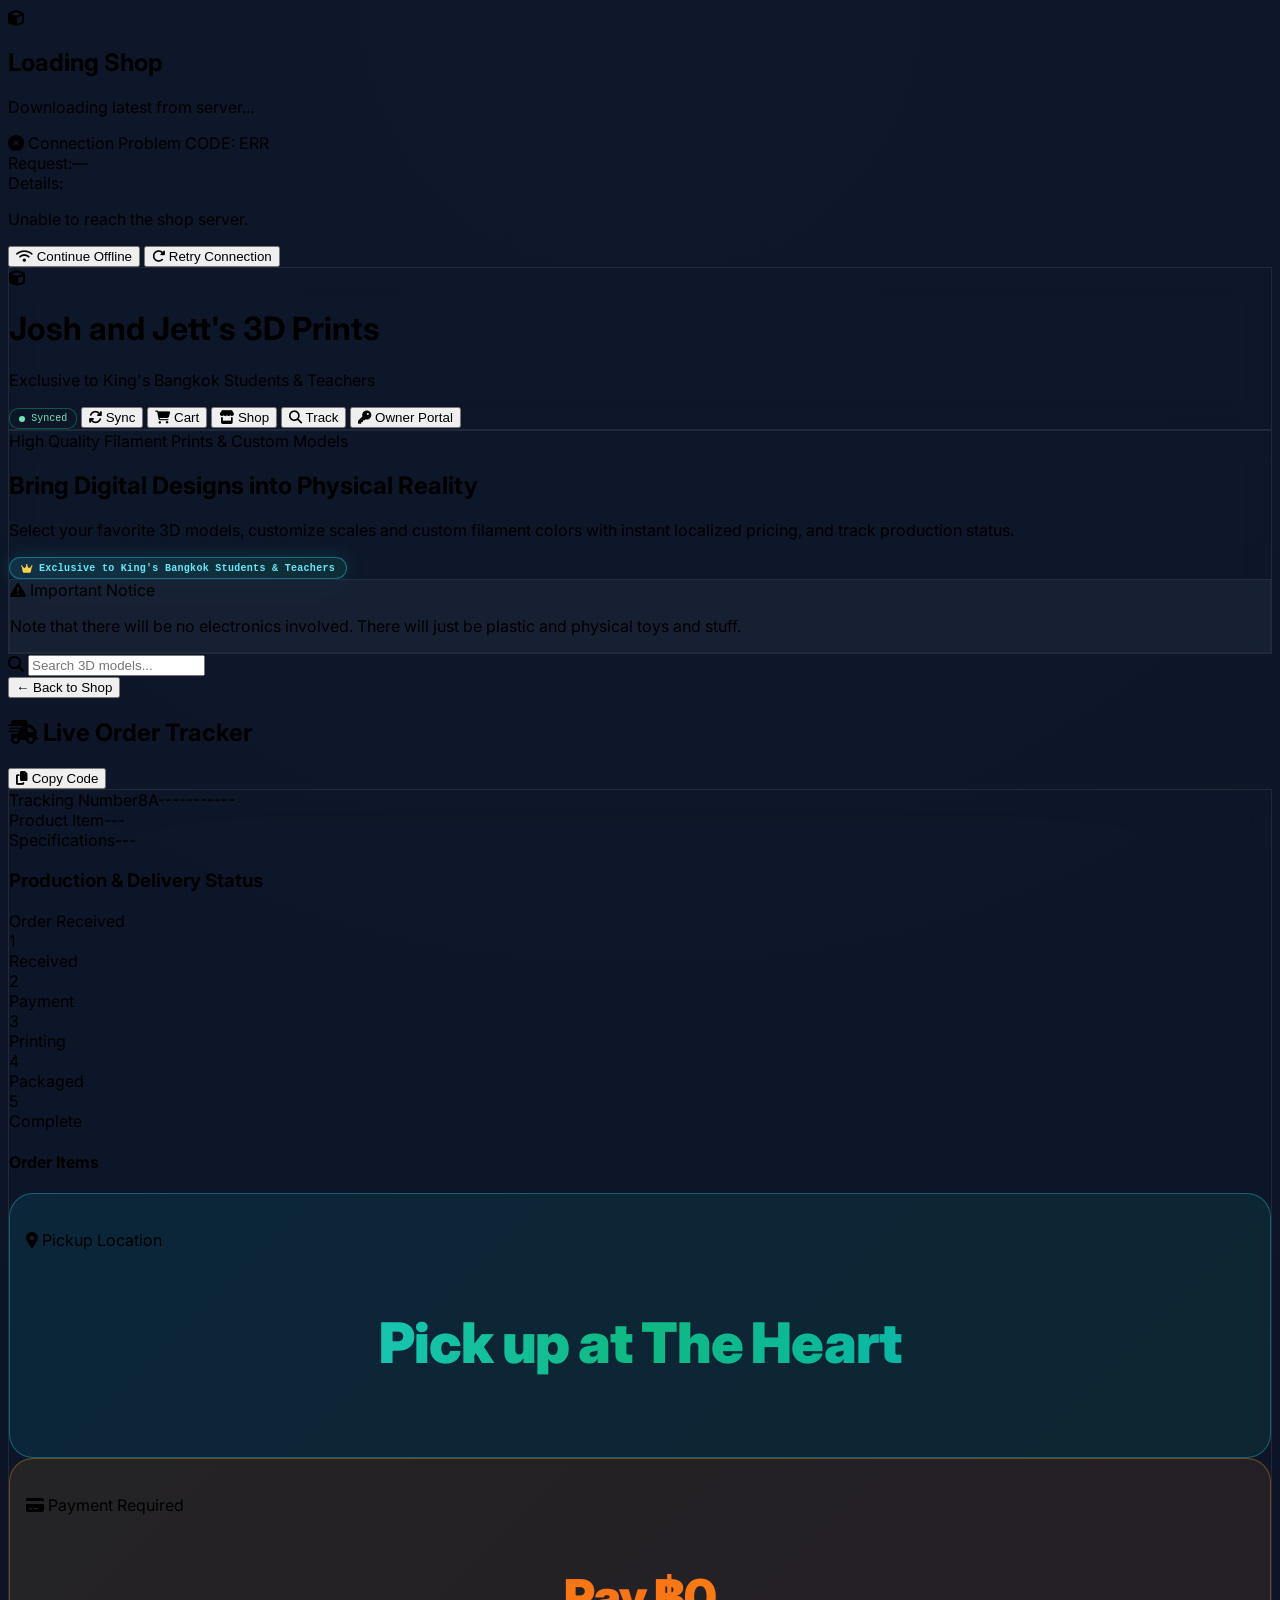
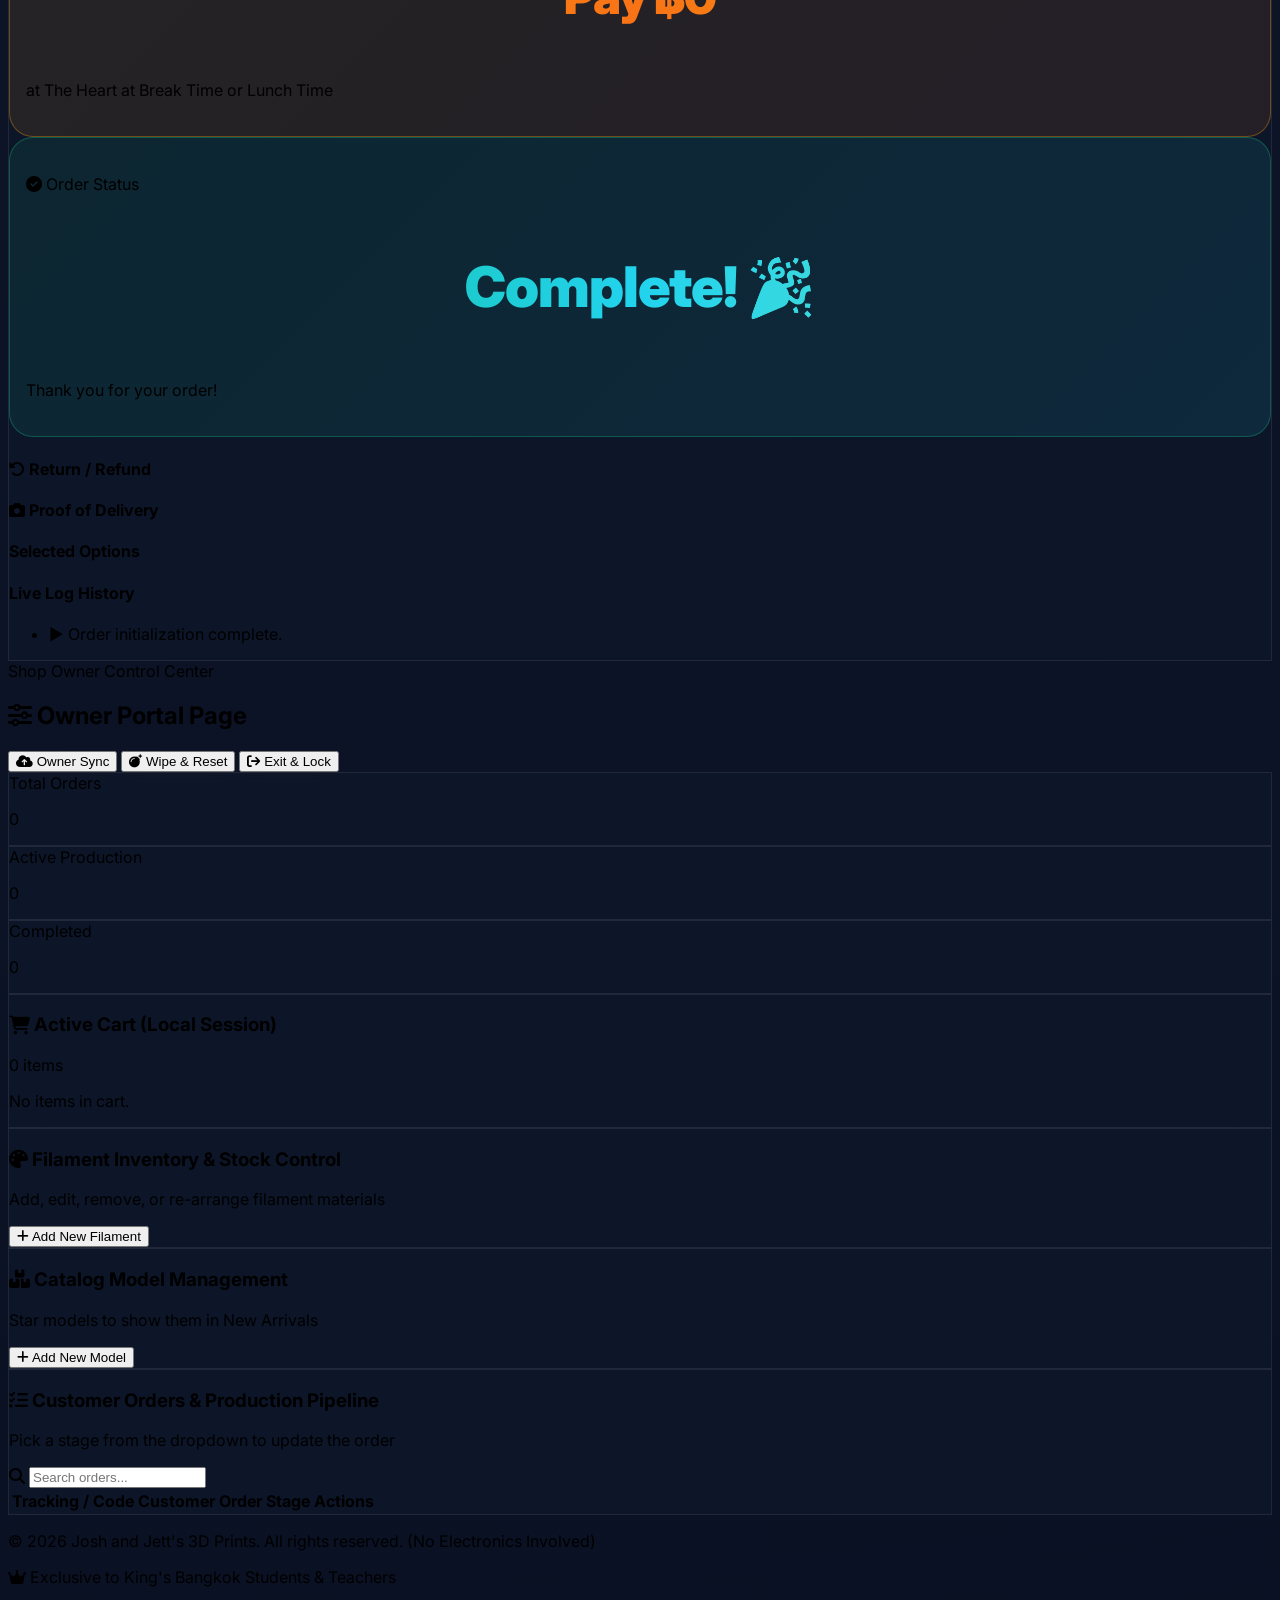
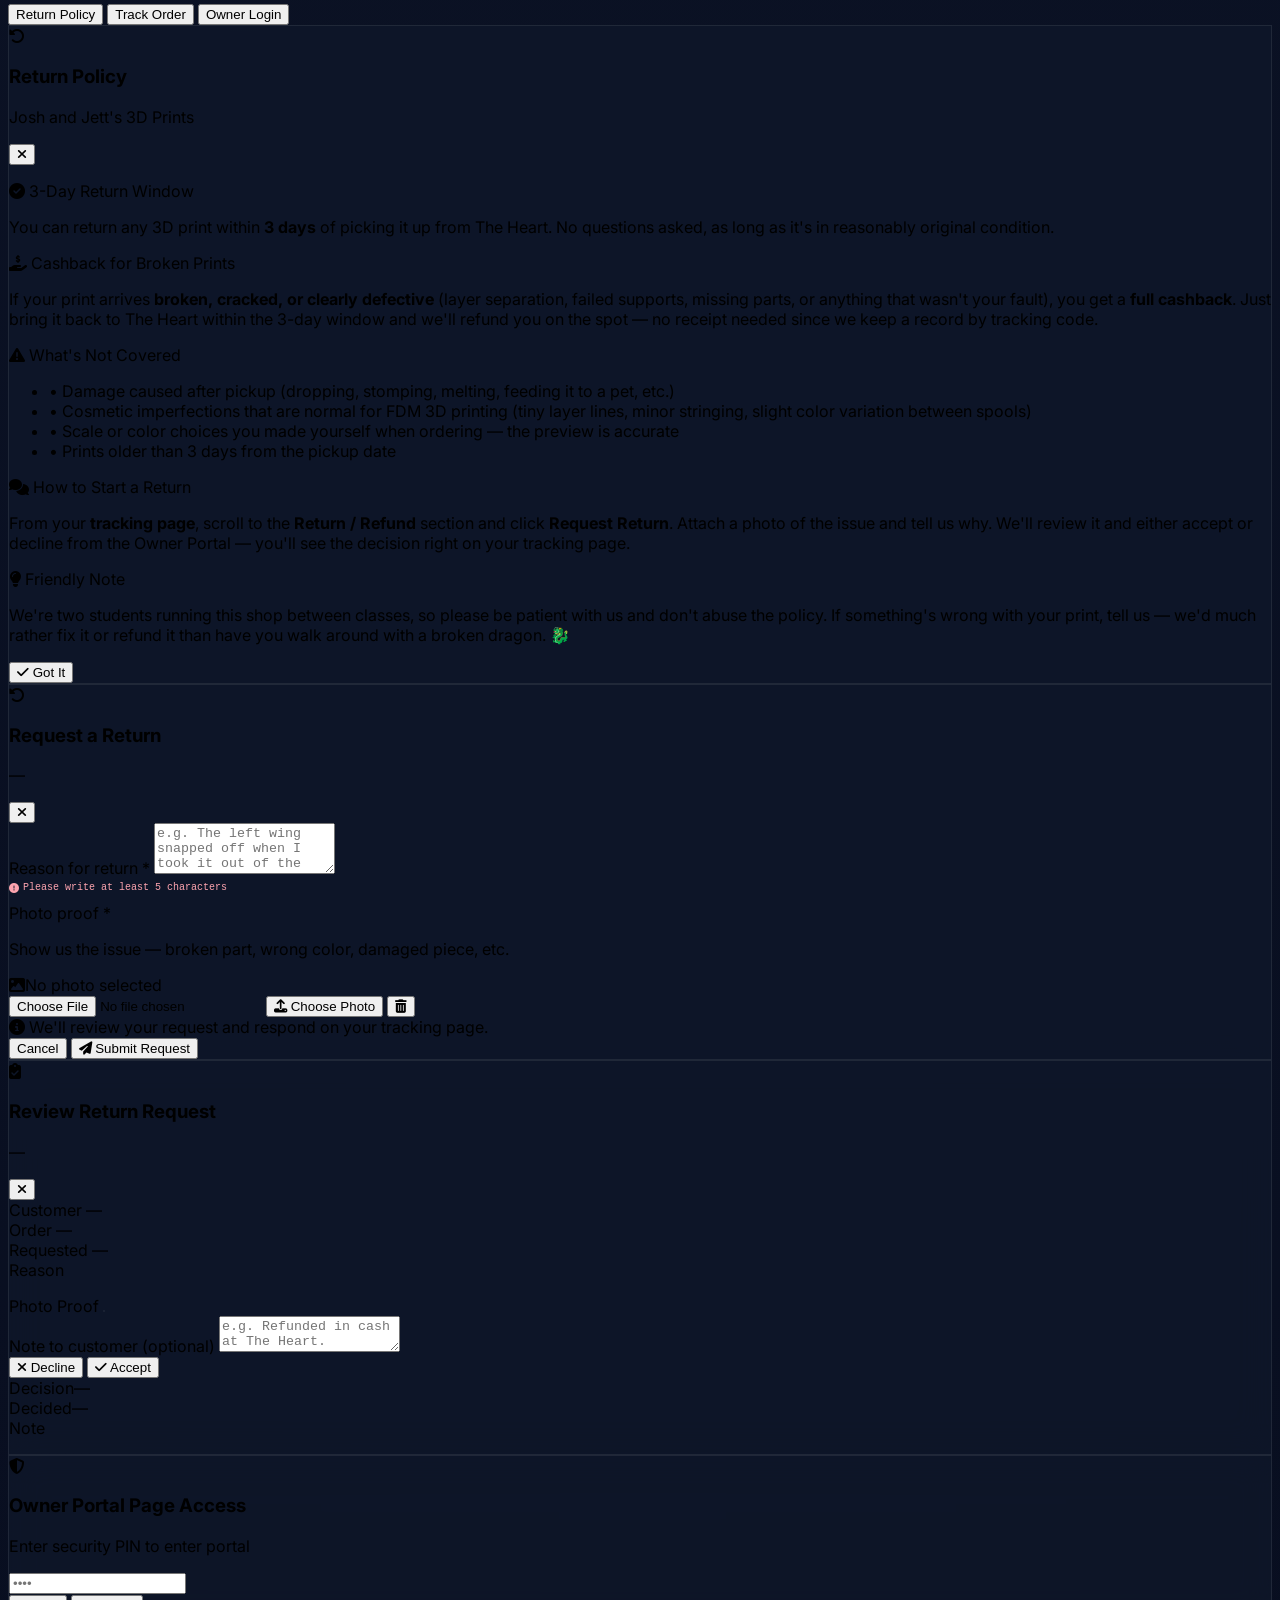
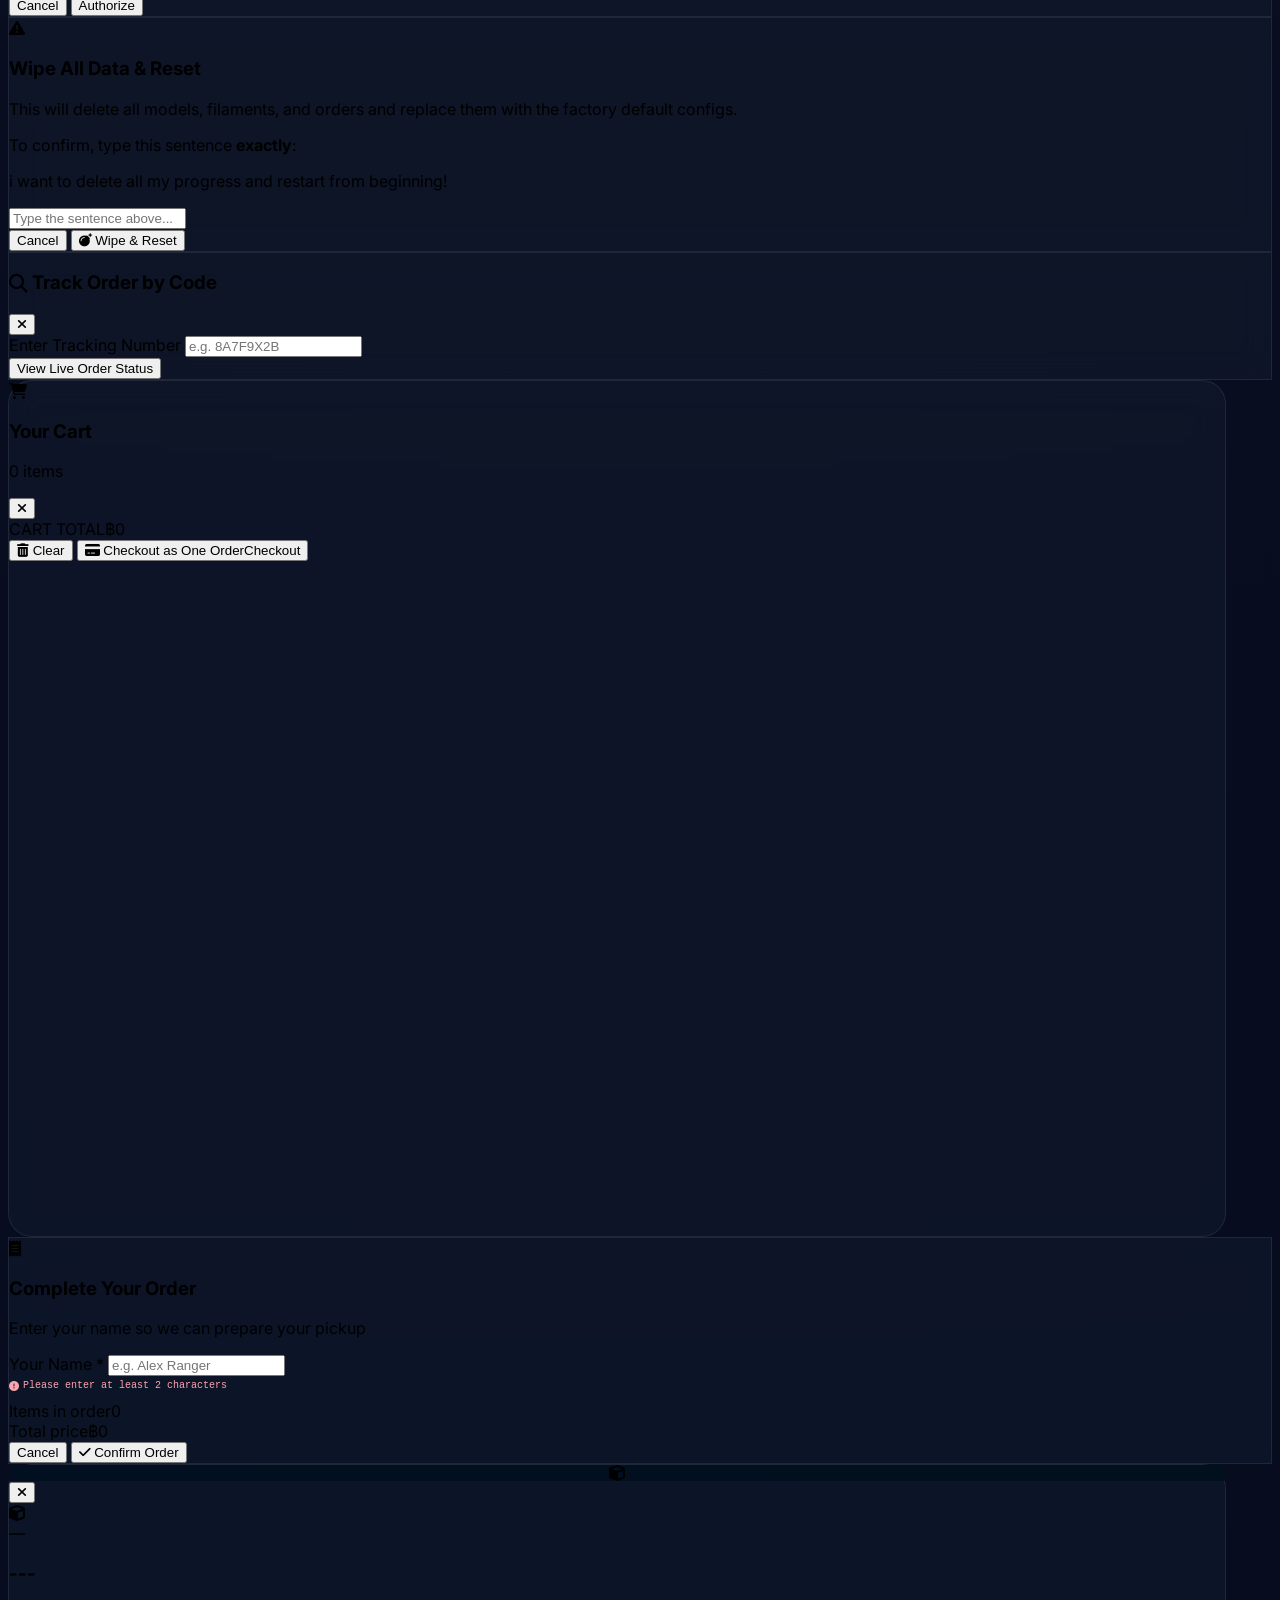
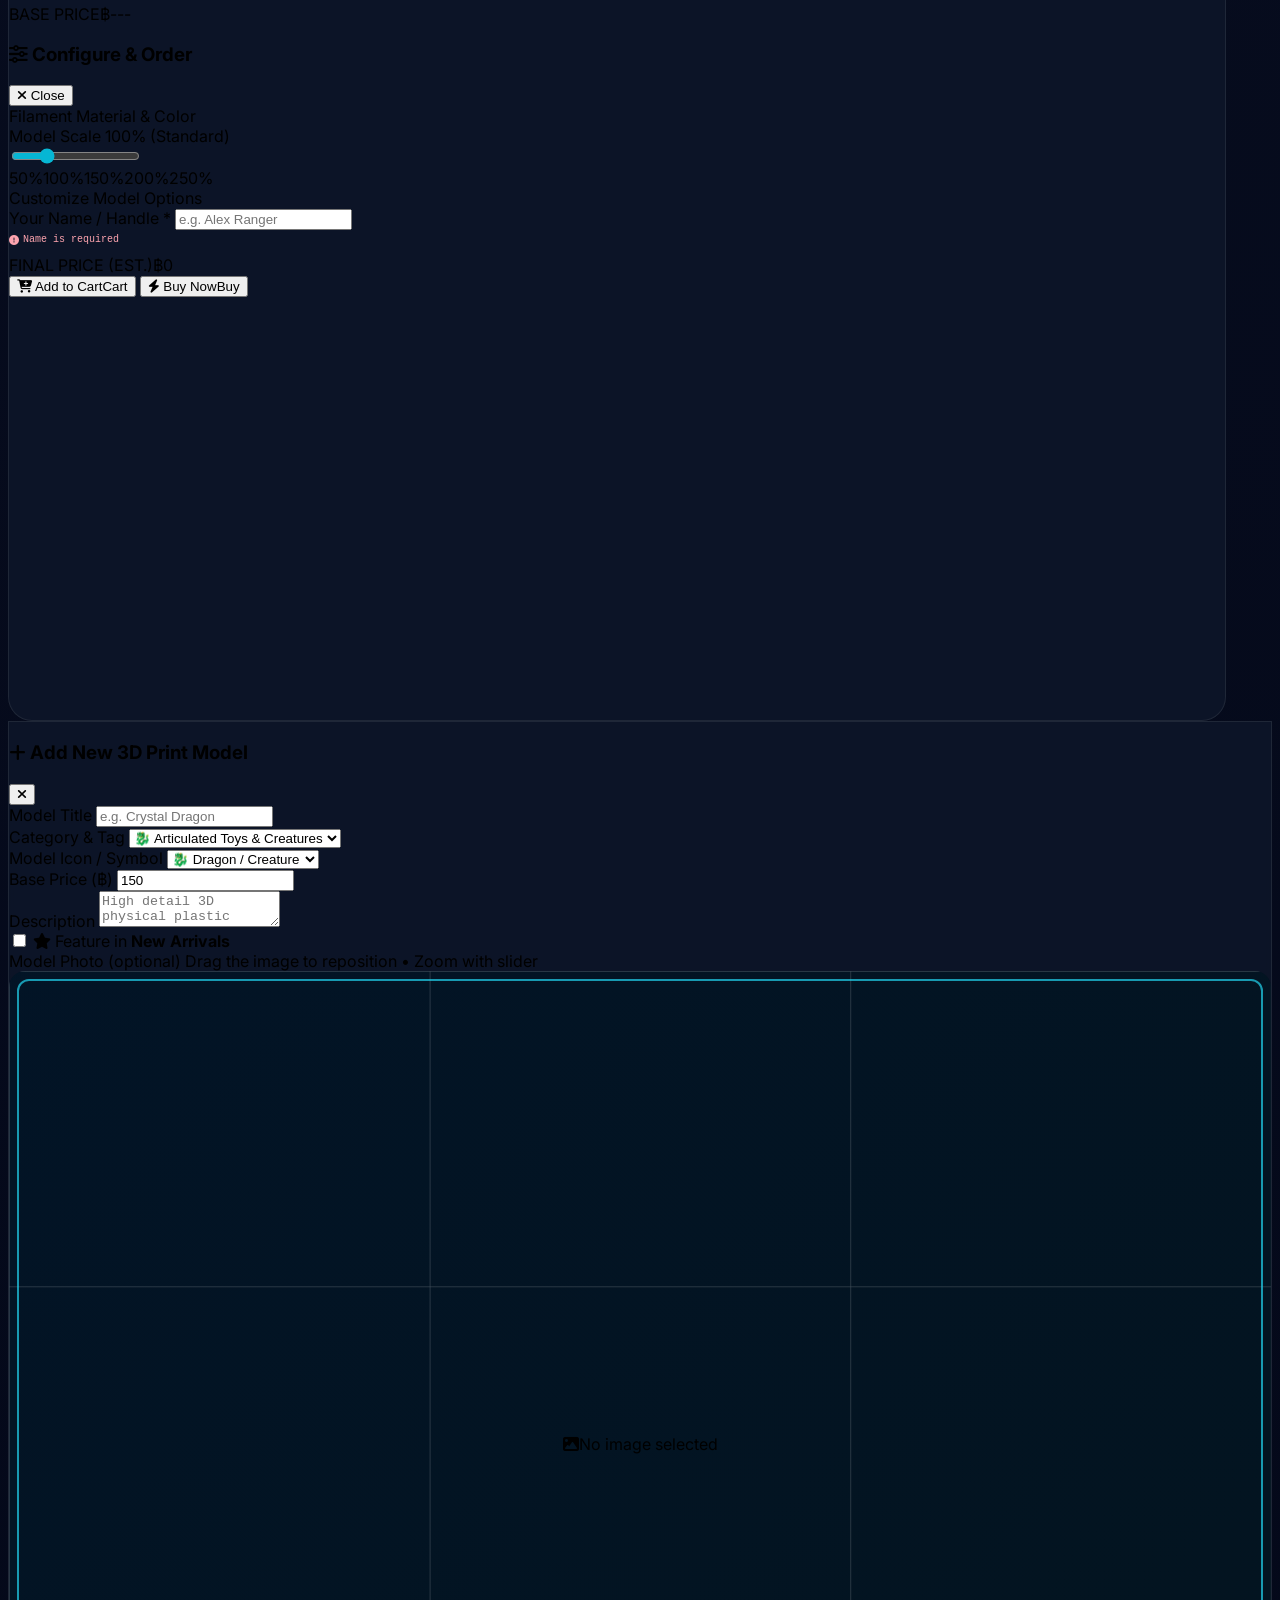
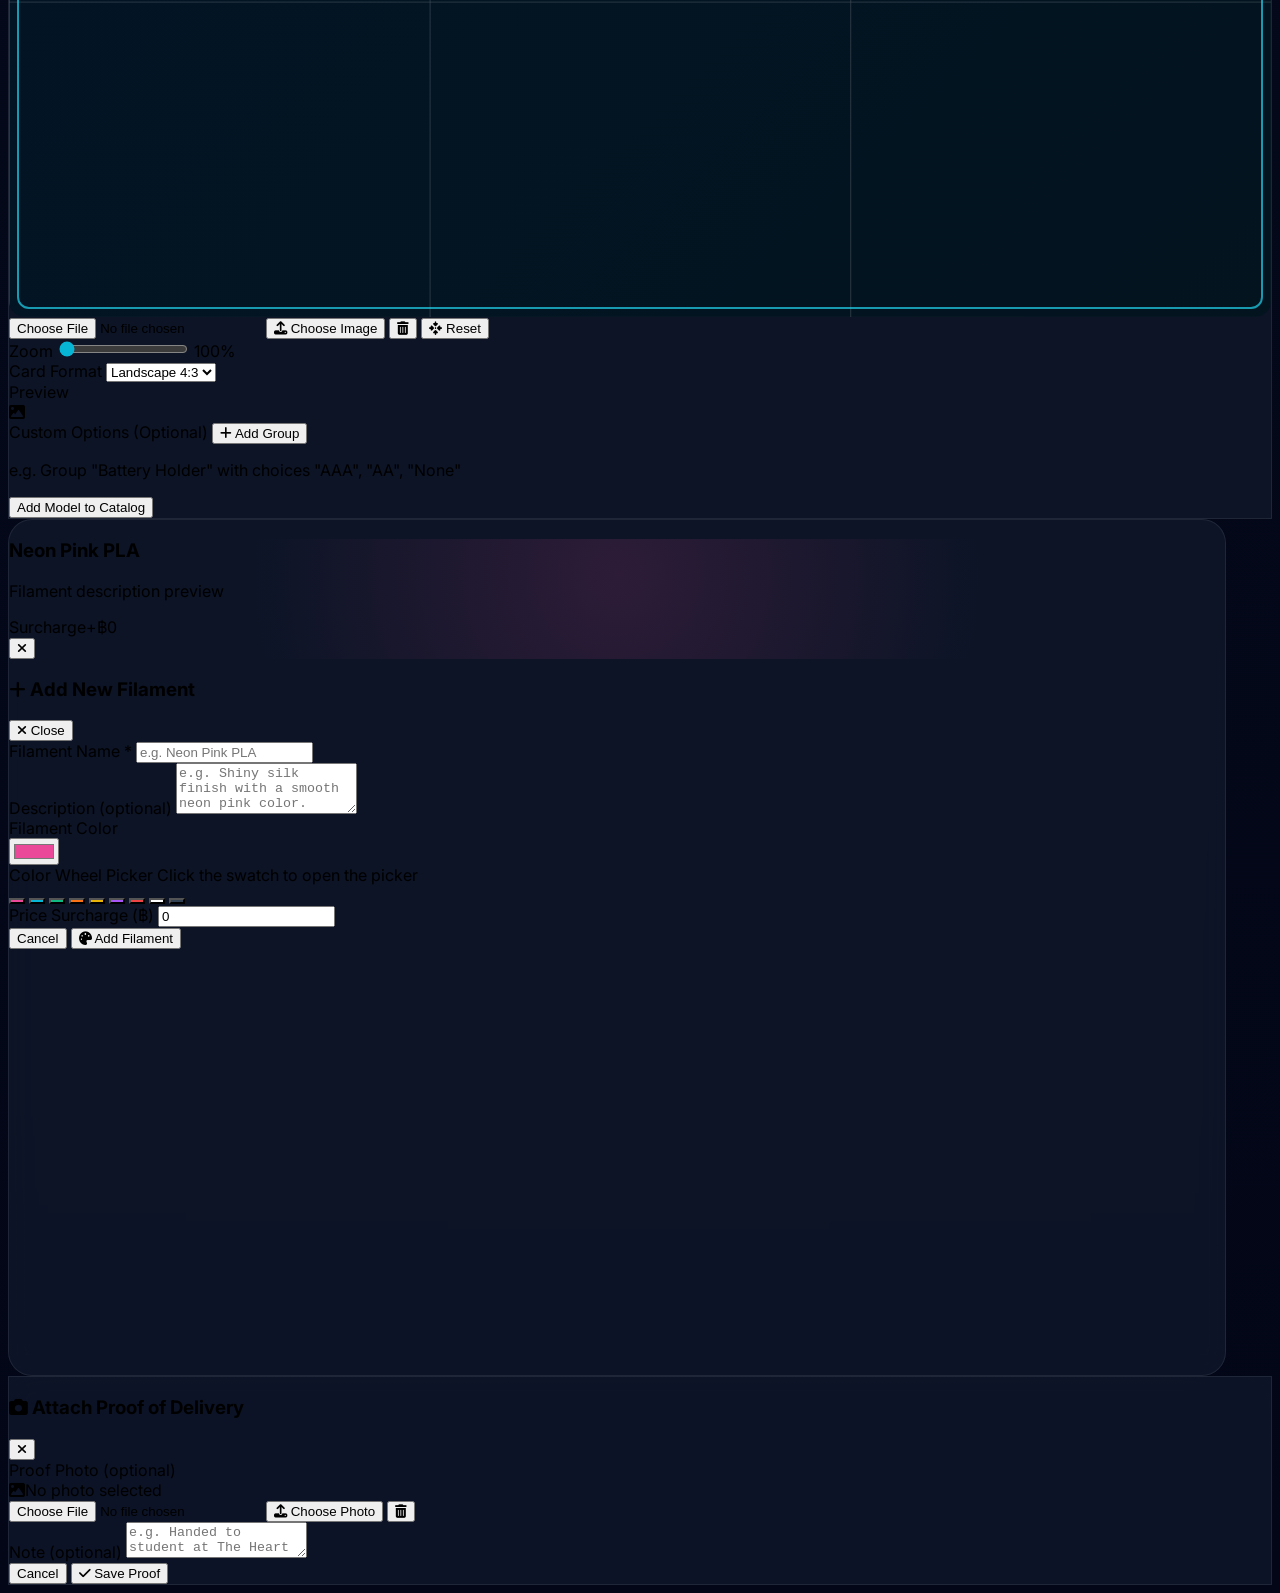
==== index.html @ a4296204 "major Update index.html" ====
<!DOCTYPE html>
<html lang="en" class="dark h-full bg-slate-950 text-slate-100">
<head>
  <meta charset="UTF-8" />
  <meta name="viewport" content="width=device-width, initial-scale=1.0" />
  <title>Josh and Jett's 3D Prints | Exclusive to King's Bangkok</title>

  <script src="https://cdn.tailwindcss.com"></script>
  <script>
    tailwind.config = {
      darkMode: 'class',
      theme: {
        extend: {
          fontFamily: { sans: ['Inter', 'sans-serif'], mono: ['Fira Code', 'monospace'] },
          colors: { brand: { 50:'#ecfeff',100:'#cffaff',400:'#22d3ee',500:'#06b6d4',600:'#0891b2',900:'#164e63',950:'#083344' } }
        }
      }
    }
  </script>

  <link rel="preconnect" href="https://fonts.googleapis.com">
  <link rel="preconnect" href="https://fonts.gstatic.com" crossorigin>
  <link href="https://fonts.googleapis.com/css2?family=Inter:wght@300;400;500;600;700;800;900&display=swap" rel="stylesheet">
  <link rel="stylesheet" href="https://cdnjs.cloudflare.com/ajax/libs/font-awesome/6.5.1/css/all.min.css" integrity="sha512-DTOQO9RWCH3ppGqcWaEA1BIZOC6xxalwEsw9c2QQeAIftl+Vegovlnee1c9QX4TctnWMn13TZye+giMm8e2LwA==" crossorigin="anonymous" referrerpolicy="no-referrer" />

  <script type="module">
    import { initializeApp } from "https://www.gstatic.com/firebasejs/12.19.0/firebase-app.js";
    import { getFirestore, collection, doc, getDocs, getDoc, setDoc, deleteDoc, writeBatch, onSnapshot }
      from "https://www.gstatic.com/firebasejs/12.19.0/firebase-firestore.js";

    const firebaseConfig = {
      apiKey: "AIzaSyB_pYF0n9oiJkA8Jh10wibZbOhOKdPiEko",
      authDomain: "joshandjettprintserver.firebaseapp.com",
      projectId: "joshandjettprintserver",
      storageBucket: "joshandjettprintserver.firebasestorage.app",
      messagingSenderId: "692380612549",
      appId: "1:692380612549:web:353ae06c88e080f6073dac",
      measurementId: "G-GCKBF10950"
    };

    const app = initializeApp(firebaseConfig);
    const db = getFirestore(app);

    window.__fb = { db, collection, doc, getDocs, getDoc, setDoc, deleteDoc, writeBatch, onSnapshot, ready: true };
    window.dispatchEvent(new Event('firebase-ready'));
  </script>

  <style>
    body { font-family: 'Inter', sans-serif; background: radial-gradient(circle at 50% 0%, #0f172a 0%, #020617 100%); min-height: 100vh; }
    .glass-panel { background: rgba(15, 23, 42, 0.85); backdrop-filter: blur(16px); -webkit-backdrop-filter: blur(16px); border: 1px solid rgba(255,255,255,0.08); }
    .glass-card { background: rgba(30, 41, 59, 0.6); backdrop-filter: blur(12px); border: 1px solid rgba(255,255,255,0.05); transition: all .25s cubic-bezier(.4,0,.2,1); }
    .glass-card:hover { border-color: rgba(34,211,238,.3); transform: translateY(-2px); box-shadow: 0 12px 30px -10px rgba(6,182,212,.15); }
    ::-webkit-scrollbar { width: 6px; height: 6px; }
    ::-webkit-scrollbar-track { background: #020617; }
    ::-webkit-scrollbar-thumb { background: #1e293b; border-radius: 9999px; }
    ::-webkit-scrollbar-thumb:hover { background: #0891b2; }
    input[type=range] { accent-color: #06b6d4; }
    .no-scrollbar::-webkit-scrollbar { display: none; }
    .no-scrollbar { -ms-overflow-style: none; scrollbar-width: none; }
    .input-error { border-color: #f43f5e !important; box-shadow: 0 0 0 3px rgba(244,63,94,.15); }
    .field-error-msg { color: #fda4af; font-size: 10px; font-family: 'Fira Code', monospace; margin-top: 4px; display: flex; align-items: center; gap: 4px; }
    .option-chip { cursor: pointer; user-select: none; }
    .option-chip.selected { border-color: #06b6d4 !important; background: rgba(8,145,178,.25) !important; color: #fff !important; }
    .product-img-wrap { position: relative; width: 100%; aspect-ratio: 4/3; overflow: hidden; background: #0f172a; border-radius: 1rem 1rem 0 0; cursor: pointer; }
    .product-img-wrap img { position: absolute; inset: 0; width: 100%; height: 100%; object-fit: cover; will-change: transform, object-position; }
    .product-img-wrap:hover img { filter: brightness(1.1); }
    .product-img-wrap .zoom-hint { position: absolute; inset: 0; background: rgba(0,0,0,0); display: flex; align-items: center; justify-content: center; opacity: 0; transition: all .2s; }
    .product-img-wrap:hover .zoom-hint { background: rgba(0,0,0,0.35); opacity: 1; }
    .img-placeholder { width: 100%; height: 100%; display: flex; align-items: center; justify-content: center; background: linear-gradient(135deg, rgba(6,182,212,.08), rgba(16,185,129,.08)); }
    #crop-canvas { position: relative; width: 100%; aspect-ratio: 4/3; overflow: hidden; background: #020617; border-radius: 1rem; cursor: grab; }
    #crop-canvas.dragging { cursor: grabbing; }
    #crop-canvas img { position: absolute; inset: 0; width: 100%; height: 100%; object-fit: cover; user-select: none; pointer-events: none; }
    #crop-grid { position: absolute; inset: 0; pointer-events: none; opacity: .25; background-image: linear-gradient(rgba(255,255,255,.6) 1px, transparent 1px), linear-gradient(90deg, rgba(255,255,255,.6) 1px, transparent 1px); background-size: 33.33% 33.33%; }
    #crop-border { position: absolute; inset: 8px; border: 2px solid rgba(34,211,238,.7); border-radius: .75rem; pointer-events: none; }
    .sync-pill { display: inline-flex; align-items: center; gap: .4rem; font-size: 10px; font-family: 'Fira Code', monospace; padding: .25rem .55rem; border-radius: .6rem; border: 1px solid rgba(255,255,255,.08); background: rgba(15,23,42,.7); }
    .sync-pill.ok { border-color: rgba(16,185,129,.4); color: #6ee7b7; }
    .sync-pill.busy { border-color: rgba(34,211,238,.4); color: #67e8f9; }
    .sync-pill.err { border-color: rgba(244,63,94,.4); color: #fda4af; }
    .sync-pill.failed { border-color: rgba(244,63,94,.6); color: #fda4af; background: rgba(76,5,25,.5); }
    .sync-dot { width: 6px; height: 6px; border-radius: 9999px; background: currentColor; }
    .sync-pill.busy .sync-dot { animation: pulse 1s ease-in-out infinite; }
    @keyframes pulse { 0%,100%{opacity:.3} 50%{opacity:1} }
    #sync-banner { position: fixed; top: 0; left: 0; right: 0; z-index: 70; transform: translateY(-110%); transition: transform .3s cubic-bezier(.4,0,.2,1), opacity .3s ease; opacity: 0; pointer-events: none; }
    #sync-banner.active { transform: translateY(0); opacity: 1; pointer-events: auto; }
    #sync-banner .bar-fill { height: 3px; background: linear-gradient(90deg, #22d3ee, #10b981); transition: width .3s ease; }
    #sync-banner.failed .bar-fill { background: linear-gradient(90deg, #f43f5e, #f97316); }
    #sync-banner.failed #sync-banner-icon { color: #fda4af !important; }
    #sync-banner.failed #sync-banner-sub { color: #fda4af; }
    #sync-banner.success .bar-fill { background: linear-gradient(90deg, #10b981, #22d3ee); }
    .count-badge { display: inline-flex; align-items: center; gap: .35rem; font-family: 'Fira Code', monospace; font-size: 10px; padding: .2rem .5rem; border-radius: .5rem; border: 1px solid rgba(255,255,255,.08); background: rgba(2,6,23,.6); transition: all .2s ease; white-space: nowrap; }
    .count-badge.done { border-color: rgba(16,185,129,.5); color: #6ee7b7; }
    .count-badge.pending { color: #94a3b8; }
    .count-badge.partial { border-color: rgba(34,211,238,.5); color: #67e8f9; }
    .count-badge.failed { border-color: rgba(244,63,94,.6); color: #fda4af; background: rgba(76,5,25,.5); }
    .blink { animation: blink 1s ease-in-out infinite; }
    @keyframes blink { 0%,100%{opacity:1} 50%{opacity:.35} }
    .full-menu-shell { width: 100vw; height: 100vh; max-width: none; max-height: none; border-radius: 0; }
    @media (min-width: 768px) { .full-menu-shell { width: 95vw; height: 95vh; border-radius: 1.5rem; } }
    .filament-card { display: flex; flex-direction: column; gap: .75rem; min-height: 100px; }
    .filament-card .filament-name { word-break: break-word; overflow-wrap: anywhere; line-height: 1.25; flex: 1; min-width: 0; }
    .filament-actions { display: flex; flex-wrap: wrap; gap: 2px; align-items: center; flex-shrink: 0; }
    .filament-actions button { flex-shrink: 0; }
    .pickup-message { font-size: clamp(1.75rem, 5vw, 3.5rem); font-weight: 900; letter-spacing: -0.02em; line-height: 1.05; background: linear-gradient(90deg, #22d3ee 0%, #10b981 50%, #06b6d4 100%); -webkit-background-clip: text; background-clip: text; -webkit-text-fill-color: transparent; text-align: center; padding: .5rem 0; animation: pickupGlow 3s ease-in-out infinite; }
    @keyframes pickupGlow { 0%,100% { filter: drop-shadow(0 0 8px rgba(34,211,238,.35)); } 50% { filter: drop-shadow(0 0 20px rgba(16,185,129,.55)); } }
    .pickup-card { background: linear-gradient(135deg, rgba(6,182,212,.10), rgba(16,185,129,.10)); border: 1px solid rgba(34,211,238,.35); border-radius: 1.5rem; padding: 1.25rem 1rem; }
    .payment-message { font-size: clamp(1.5rem, 4vw, 3rem); font-weight: 900; letter-spacing: -0.02em; line-height: 1.1; background: linear-gradient(90deg, #f59e0b 0%, #f97316 50%, #eab308 100%); -webkit-background-clip: text; background-clip: text; -webkit-text-fill-color: transparent; text-align: center; padding: .5rem 0; animation: paymentGlow 3s ease-in-out infinite; }
    @keyframes paymentGlow { 0%,100% { filter: drop-shadow(0 0 8px rgba(245,158,11,.35)); } 50% { filter: drop-shadow(0 0 20px rgba(249,115,22,.55)); } }
    .payment-card { background: linear-gradient(135deg, rgba(245,158,11,.10), rgba(249,115,22,.10)); border: 1px solid rgba(245,158,11,.35); border-radius: 1.5rem; padding: 1.25rem 1rem; }
    .complete-message { font-size: clamp(1.75rem, 5vw, 3.5rem); font-weight: 900; letter-spacing: -0.02em; line-height: 1.05; background: linear-gradient(90deg, #10b981 0%, #22d3ee 50%, #6ee7b7 100%); -webkit-background-clip: text; background-clip: text; -webkit-text-fill-color: transparent; text-align: center; padding: .5rem 0; animation: completeGlow 3s ease-in-out infinite; }
    @keyframes completeGlow { 0%,100% { filter: drop-shadow(0 0 8px rgba(16,185,129,.35)); } 50% { filter: drop-shadow(0 0 20px rgba(110,231,183,.55)); } }
    .complete-card { background: linear-gradient(135deg, rgba(16,185,129,.10), rgba(34,211,238,.10)); border: 1px solid rgba(16,185,129,.35); border-radius: 1.5rem; padding: 1.25rem 1rem; }
    .stage-select { background: rgba(2,6,23,.7); border: 1px solid rgba(255,255,255,.10); border-radius: .5rem; padding: .3rem .5rem; font-family: 'Fira Code', monospace; font-size: 10px; color: #e2e8f0; cursor: pointer; outline: none; transition: border-color .2s; }
    .stage-select:focus { border-color: #06b6d4; }
    .stage-select.s0 { border-color: rgba(148,163,184,.4); }
    .stage-select.s1 { border-color: rgba(245,158,11,.5); color: #fcd34d; }
    .stage-select.s2 { border-color: rgba(168,85,247,.5); color: #d8b4fe; }
    .stage-select.s3 { border-color: rgba(34,211,238,.5); color: #67e8f9; }
    .stage-select.s4 { border-color: rgba(16,185,129,.5); color: #6ee7b7; }
    .cart-btn { position: relative; }
    .cart-badge { position: absolute; top: -6px; right: -6px; min-width: 18px; height: 18px; border-radius: 9999px; background: linear-gradient(135deg, #06b6d4, #10b981); color: #020617; font-weight: 900; font-size: 10px; display: flex; align-items: center; justify-content: center; padding: 0 4px; box-shadow: 0 4px 10px rgba(6,182,212,.4); font-family: 'Fira Code', monospace; }
    .cart-badge.empty { display: none; }
    .new-badge { position: absolute; top: 12px; right: 12px; background: linear-gradient(135deg, #22d3ee, #10b981); color: #020617; font-size: 9px; font-weight: 900; padding: 4px 8px; border-radius: .5rem; font-family: 'Fira Code', monospace; z-index: 10; letter-spacing: .05em; box-shadow: 0 0 16px rgba(34,211,238,.55); animation: newBadgePulse 2s ease-in-out infinite; }
    @keyframes newBadgePulse { 0%,100% { box-shadow: 0 0 16px rgba(34,211,238,.55); } 50% { box-shadow: 0 0 26px rgba(16,185,129,.75); } }
    .cart-item { display: flex; align-items: center; gap: 12px; padding: 12px; background: rgba(15,23,42,.6); border: 1px solid rgba(255,255,255,.06); border-radius: 1rem; transition: border-color .2s; }
    .cart-item:hover { border-color: rgba(34,211,238,.3); }
    .cart-thumb { width: 56px; height: 56px; border-radius: .75rem; background: #020617; overflow: hidden; flex-shrink: 0; display: flex; align-items: center; justify-content: center; border: 1px solid rgba(255,255,255,.06); }
    .cart-thumb img { width: 100%; height: 100%; object-fit: cover; }
    .qty-btn { width: 22px; height: 22px; border-radius: .4rem; background: rgba(15,23,42,.8); border: 1px solid rgba(255,255,255,.1); color: #cbd5e1; font-size: 11px; font-weight: 900; display: flex; align-items: center; justify-content: center; cursor: pointer; transition: all .15s; font-family: 'Fira Code', monospace; }
    .qty-btn:hover { background: rgba(6,182,212,.2); border-color: rgba(6,182,212,.4); color: #fff; }
    .cart-table { width: 100%; font-family: 'Fira Code', monospace; font-size: 11px; }
    .cart-table th { text-align: left; padding: 8px; color: #64748b; text-transform: uppercase; font-size: 9px; letter-spacing: .05em; border-bottom: 1px solid rgba(255,255,255,.08); }
    .cart-table td { padding: 8px; border-bottom: 1px solid rgba(255,255,255,.04); }
    #lightbox { position: fixed; inset: 0; z-index: 90; background: rgba(2,6,23,.95); backdrop-filter: blur(12px); display: none; align-items: center; justify-content: center; padding: 20px; cursor: zoom-out; }
    #lightbox.active { display: flex; }
    #lightbox img { max-width: 95vw; max-height: 90vh; object-fit: contain; border-radius: 1rem; box-shadow: 0 0 60px rgba(6,182,212,.3); }
    #lightbox .close-hint { position: absolute; top: 20px; right: 20px; color: #cbd5e1; font-size: 12px; font-family: 'Fira Code', monospace; display: flex; align-items: center; gap: 8px; }
    #lightbox .close-hint button { background: rgba(15,23,42,.9); border: 1px solid rgba(255,255,255,.1); padding: 8px 14px; border-radius: .75rem; color: #fff; cursor: pointer; }
    #lightbox .close-hint button:hover { background: rgba(6,182,212,.2); border-color: rgba(6,182,212,.4); }
    .buy-hero-img { width: 100%; height: 100%; object-fit: contain; background: #020617; }
    .buy-hero-wrap { position: relative; width: 100%; height: 100%; display: flex; align-items: center; justify-content: center; background: #020617; overflow: hidden; }
    .order-items-table { width: 100%; font-family: 'Fira Code', monospace; font-size: 10px; margin-top: 6px; border-collapse: collapse; }
    .order-items-table th { text-align: left; padding: 4px 6px; color: #64748b; font-size: 9px; border-bottom: 1px solid rgba(255,255,255,.06); }
    .order-items-table td { padding: 4px 6px; border-bottom: 1px solid rgba(255,255,255,.03); }
    .kings-pill { display: inline-flex; align-items: center; gap: .4rem; font-size: 10px; font-family: 'Fira Code', monospace; padding: .3rem .7rem; border-radius: 9999px; background: linear-gradient(135deg, rgba(34,211,238,.15), rgba(16,185,129,.15)); border: 1px solid rgba(34,211,238,.4); color: #67e8f9; font-weight: 700; letter-spacing: .03em; box-shadow: 0 0 20px rgba(34,211,238,.15); }
    .kings-pill i { color: #fcd34d; }
    .proof-thumb { width: 100%; max-height: 180px; object-fit: cover; border-radius: .75rem; border: 1px solid rgba(255,255,255,.08); cursor: pointer; }
    .proof-thumb:hover { border-color: rgba(34,211,238,.4); }
    .return-badge { display: inline-flex; align-items: center; gap: .3rem; font-family: 'Fira Code', monospace; font-size: 9px; padding: .2rem .5rem; border-radius: .5rem; border: 1px solid; }
    .return-badge.pending { border-color: rgba(245,158,11,.5); color: #fcd34d; background: rgba(120,53,15,.35); }
    .return-badge.accepted { border-color: rgba(16,185,129,.5); color: #6ee7b7; background: rgba(6,78,59,.35); }
    .return-badge.declined { border-color: rgba(244,63,94,.5); color: #fda4af; background: rgba(76,5,25,.5); }
  </style>
</head>
<body class="flex flex-col min-h-screen text-slate-100 antialiased selection:bg-cyan-500 selection:text-slate-950">

  <!-- SYNC BANNER -->
  <div id="sync-banner">
    <div class="glass-panel border-b border-slate-800 shadow-2xl">
      <div class="max-w-7xl mx-auto px-4 sm:px-6 lg:px-8 py-3">
        <div class="flex flex-col sm:flex-row sm:items-center gap-3">
          <div class="flex items-center gap-3 flex-shrink-0">
            <div class="w-9 h-9 rounded-xl bg-cyan-500/10 border border-cyan-500/30 flex items-center justify-center text-cyan-400">
              <i id="sync-banner-icon" class="fa-solid fa-arrows-rotate fa-spin"></i>
            </div>
            <div>
              <p id="sync-banner-title" class="text-xs font-black font-mono uppercase tracking-wider text-white">Syncing Data</p>
              <p id="sync-banner-sub" class="text-[10px] font-mono text-cyan-300">Syncing with the server...</p>
            </div>
          </div>
          <div class="flex-1 min-w-0">
            <div id="sync-counts" class="flex flex-wrap items-center gap-2">
              <span class="count-badge pending" data-badge="models"><span data-arrow="models">↓</span> <i class="fa-solid fa-cube"></i> <span data-count="models">0/0</span> models</span>
              <span class="count-badge pending" data-badge="filaments"><span data-arrow="filaments">↓</span> <i class="fa-solid fa-palette"></i> <span data-count="filaments">0/0</span> filaments</span>
              <span class="count-badge pending" data-badge="orders"><span data-arrow="orders">↑</span> <i class="fa-solid fa-list-check"></i> <span data-count="orders">0/0</span> orders</span>
            </div>
            <div class="mt-2 w-full h-1.5 bg-slate-900 rounded-full overflow-hidden border border-slate-800">
              <div id="sync-bar-fill" class="bar-fill" style="width:0%"></div>
            </div>
          </div>
          <div class="flex-shrink-0 flex items-center gap-3">
            <span id="sync-warning" class="text-sm font-black font-mono text-rose-400 blink">PLEASE DO NOT CLOSE THIS PAGE</span>
            <span id="sync-percent" class="text-xs font-mono text-slate-400">0%</span>
          </div>
        </div>
      </div>
    </div>
  </div>

  <!-- LIGHTBOX -->
  <div id="lightbox" onclick="closeLightbox()">
    <div class="close-hint">
      <span>Click anywhere or press ESC to close</span>
      <button onclick="event.stopPropagation(); closeLightbox();"><i class="fa-solid fa-xmark"></i> Close</button>
    </div>
    <img id="lightbox-img" src="" alt="" onclick="event.stopPropagation();" />
  </div>

  <!-- INITIAL BOOT LOADING -->
  <div id="global-loading-screen" class="fixed inset-0 z-50 flex flex-col items-center justify-center bg-slate-950/95 backdrop-blur-xl transition-opacity duration-300 hidden">
    <div class="relative w-24 h-24 mb-6">
      <div id="loading-spinner-ring" class="absolute inset-0 rounded-3xl border-4 border-cyan-500/20 animate-pulse"></div>
      <div id="loading-spinner-spin" class="absolute inset-0 rounded-3xl border-4 border-cyan-400 border-t-transparent animate-spin"></div>
      <div class="absolute inset-0 flex items-center justify-center text-cyan-400 text-2xl font-black"><i id="loading-icon" class="fa-solid fa-cube animate-bounce"></i></div>
    </div>
    <div class="space-y-2 text-center max-w-md px-4">
      <h2 id="loading-title" class="text-base font-black tracking-tight text-white font-mono uppercase">Loading Shop</h2>
      <p id="loading-subtitle" class="text-xs text-slate-400 font-mono">Downloading latest from server...</p>
      <div id="loading-bar-container" class="w-48 h-1.5 bg-slate-900 rounded-full mx-auto overflow-hidden border border-slate-800 mt-3">
        <div id="loading-bar-fill" class="h-full bg-gradient-to-r from-cyan-500 to-emerald-500 transition-all duration-300 w-1/3"></div>
      </div>
      <div id="loading-error-box" class="hidden mt-4 p-4 rounded-2xl bg-rose-950/60 border border-rose-500/40 text-left font-mono text-xs space-y-2.5 shadow-2xl">
        <div class="flex items-center justify-between border-b border-rose-500/30 pb-2">
          <span class="text-rose-400 font-bold uppercase flex items-center gap-1.5"><i class="fa-solid fa-circle-xmark"></i> Connection Problem</span>
          <span id="loading-error-code" class="text-[10px] bg-rose-900/80 text-rose-200 px-2 py-0.5 rounded border border-rose-500/30">CODE: ERR</span>
        </div>
        <div><span class="text-slate-400 text-[10px] block uppercase">Request:</span><span id="loading-error-request" class="text-cyan-300 text-xs font-bold break-all">—</span></div>
        <div><span class="text-slate-400 text-[10px] block uppercase">Details:</span><p id="loading-error-desc" class="text-rose-300 text-[11px] leading-relaxed break-words">Unable to reach the shop server.</p></div>
      </div>
      <div id="loading-error-actions" class="hidden flex flex-wrap items-center justify-center gap-2 pt-3">
        <button onclick="dismissLoadingErrorAndUseOffline()" class="px-3.5 py-2 rounded-xl bg-slate-800 hover:bg-slate-700 text-slate-200 border border-slate-700 text-xs font-mono font-semibold transition flex items-center gap-1.5 shadow-md"><i class="fa-solid fa-wifi text-amber-400"></i> Continue Offline</button>
        <button onclick="initBackend()" class="px-3.5 py-2 rounded-xl bg-cyan-500 hover:bg-cyan-400 text-slate-950 text-xs font-mono font-bold transition flex items-center gap-1.5 shadow-md"><i class="fa-solid fa-rotate-right"></i> Retry Connection</button>
      </div>
    </div>
  </div>

  <header class="sticky top-0 z-40 border-b border-slate-800/80 glass-panel">
    <div class="max-w-7xl mx-auto px-4 sm:px-6 lg:px-8">
      <div class="flex items-center justify-between h-16 sm:h-20">
        <div class="flex items-center space-x-3 cursor-pointer" onclick="navigateTo('shop')">
          <div class="w-10 h-10 sm:w-12 sm:h-12 rounded-2xl bg-gradient-to-tr from-cyan-500 via-teal-500 to-emerald-500 p-0.5 shadow-lg shadow-cyan-500/20 flex items-center justify-center">
            <div class="w-full h-full bg-slate-950 rounded-[14px] flex items-center justify-center"><i class="fa-solid fa-cube text-cyan-400 text-lg sm:text-xl"></i></div>
          </div>
          <div>
            <h1 class="text-base sm:text-lg font-black tracking-tight text-white flex items-center gap-2">
              Josh and Jett's <span class="text-emerald-400 font-extrabold text-xs uppercase tracking-widest px-2 py-0.5 rounded-full bg-emerald-950/80 border border-emerald-500/30">3D Prints</span>
            </h1>
            <p class="text-[11px] text-cyan-300/80 hidden sm:block font-mono font-bold">Exclusive to King's Bangkok Students &amp; Teachers</p>
          </div>
        </div>

        <div class="flex items-center space-x-1.5 sm:space-x-3">
          <div id="sync-pill" class="sync-pill ok hidden sm:inline-flex" title="Sync status"><span class="sync-dot"></span><span id="sync-pill-text">Synced</span></div>
          <button onclick="customerSync()" id="sync-btn" class="px-2.5 py-2 rounded-xl text-xs font-semibold text-cyan-300 hover:text-cyan-200 hover:bg-cyan-950/40 border border-cyan-500/30 transition flex items-center gap-1.5" title="Sync my order & tracking">
            <i class="fa-solid fa-arrows-rotate" id="sync-btn-icon"></i> <span class="hidden sm:inline">Sync</span>
          </button>
          <button onclick="openCartModal()" class="cart-btn px-3 py-2 rounded-xl text-xs font-semibold text-emerald-300 hover:text-emerald-200 hover:bg-emerald-950/40 border border-emerald-500/30 transition flex items-center gap-1.5" title="View cart">
            <i class="fa-solid fa-cart-shopping"></i> <span class="hidden sm:inline">Cart</span>
            <span id="cart-badge" class="cart-badge empty">0</span>
          </button>
          <button onclick="navigateTo('shop')" class="px-3 py-2 rounded-xl text-xs font-semibold text-slate-300 hover:text-white hover:bg-slate-800/60 transition flex items-center gap-1.5">
            <i class="fa-solid fa-store text-cyan-400"></i> <span class="hidden xs:inline">Shop</span>
          </button>
          <button onclick="openQuickTrackModal()" class="px-3 py-2 rounded-xl text-xs font-semibold text-slate-300 hover:text-white hover:bg-slate-800/60 transition flex items-center gap-1.5">
            <i class="fa-solid fa-magnifying-glass text-indigo-400"></i> <span>Track</span>
          </button>
          <button onclick="openOwnerPinModal()" class="px-3.5 py-2 rounded-xl text-xs font-semibold text-amber-300 hover:text-amber-200 hover:bg-amber-950/40 border border-amber-500/30 transition flex items-center gap-1.5">
            <i class="fa-solid fa-key text-amber-400"></i> <span>Owner Portal</span>
          </button>
        </div>
      </div>
    </div>
  </header>

  <div id="toast-container" class="fixed bottom-5 right-5 z-50 flex flex-col gap-2 pointer-events-none max-w-sm w-full"></div>

  <main class="flex-grow max-w-7xl w-full mx-auto px-4 sm:px-6 lg:px-8 py-6 sm:py-8">

    <section id="view-shop" class="space-y-6">
      <div class="relative overflow-hidden rounded-3xl glass-panel p-6 sm:p-10 border border-slate-800 flex flex-col md:flex-row items-start md:items-center justify-between gap-6">
        <div class="absolute -right-10 -bottom-10 w-64 h-64 bg-emerald-500/10 rounded-full blur-3xl pointer-events-none"></div>
        <div class="relative z-10 max-w-2xl space-y-3">
          <span class="text-xs font-mono font-bold text-emerald-400 uppercase tracking-widest bg-emerald-500/10 px-3 py-1 rounded-full border border-emerald-500/20 inline-block">High Quality Filament Prints &amp; Custom Models</span>
          <h2 class="text-2xl sm:text-4xl font-black text-white tracking-tight">Bring Digital Designs into <span class="text-transparent bg-clip-text bg-gradient-to-r from-cyan-400 to-emerald-400">Physical Reality</span></h2>
          <p class="text-xs sm:text-sm text-slate-400 leading-relaxed">Select your favorite 3D models, customize scales and custom filament colors with instant localized pricing, and track production status.</p>
          <div class="pt-2"><span class="kings-pill"><i class="fa-solid fa-crown"></i> Exclusive to King's Bangkok Students &amp; Teachers</span></div>
        </div>
        <div class="relative z-10 glass-card p-4 sm:p-5 rounded-2xl border border-amber-500/30 bg-amber-950/20 max-w-xs space-y-1.5">
          <div class="flex items-center gap-2 text-amber-400 font-bold text-xs uppercase font-mono"><i class="fa-solid fa-triangle-exclamation"></i> Important Notice</div>
          <p class="text-[11px] text-slate-300 font-mono leading-relaxed">Note that there will be no electronics involved. There will just be plastic and physical toys and stuff.</p>
        </div>
      </div>
      <div class="flex flex-col sm:flex-row items-center justify-between gap-4">
        <div id="category-pills-container" class="flex items-center gap-2 overflow-x-auto w-full sm:w-auto pb-2 sm:pb-0 no-scrollbar"></div>
        <div class="relative w-full sm:w-64">
          <i class="fa-solid fa-magnifying-glass absolute left-3.5 top-1/2 -translate-y-1/2 text-slate-500 text-xs"></i>
          <input type="text" id="shop-search-input" oninput="debounceRenderShopGrid()" placeholder="Search 3D models..." class="w-full bg-slate-900 border border-slate-800 rounded-xl pl-9 pr-4 py-2 text-xs text-white placeholder-slate-500 focus:outline-none focus:border-cyan-500 transition" />
        </div>
      </div>
      <div id="product-grid" class="grid grid-cols-1 sm:grid-cols-2 lg:grid-cols-3 gap-5"></div>
    </section>

    <section id="view-tracking" class="hidden space-y-6">
      <div class="flex items-center justify-between border-b border-slate-800 pb-4">
        <div>
          <button onclick="navigateTo('shop')" class="text-xs text-slate-400 hover:text-cyan-400 transition flex items-center gap-1 font-mono mb-1">&larr; Back to Shop</button>
          <h2 class="text-xl sm:text-2xl font-black text-white flex items-center gap-2"><i class="fa-solid fa-truck-fast text-cyan-400"></i> Live Order Tracker</h2>
        </div>
        <button onclick="copyTrackingNumber()" class="px-3 py-1.5 rounded-xl bg-slate-800 hover:bg-slate-700 text-xs font-mono text-cyan-300 border border-slate-700 transition flex items-center gap-1.5 shadow-sm"><i class="fa-solid fa-copy"></i> Copy Code</button>
      </div>
      <div class="glass-panel rounded-3xl p-6 border border-slate-800 space-y-6">
        <div class="grid grid-cols-1 md:grid-cols-3 gap-4 pb-6 border-b border-slate-800">
          <div><span class="text-[11px] font-mono text-slate-500 block uppercase">Tracking Number</span><span id="track-number-display" class="text-lg font-mono font-black text-cyan-400">8A-----------</span></div>
          <div><span class="text-[11px] font-mono text-slate-500 block uppercase">Product Item</span><span id="track-item-title" class="text-sm font-bold text-white">---</span></div>
          <div><span class="text-[11px] font-mono text-slate-500 block uppercase">Specifications</span><span id="track-item-specs" class="text-xs font-mono text-cyan-300">---</span></div>
        </div>
        <div class="space-y-6 pt-2">
          <div class="flex items-center justify-between">
            <h3 class="text-xs font-mono uppercase tracking-wider text-slate-400">Production &amp; Delivery Status</h3>
            <span id="current-status-title" class="text-sm font-bold text-cyan-400">Order Received</span>
          </div>
          <div class="relative py-4">
            <div class="absolute top-1/2 left-0 right-0 h-1.5 bg-slate-800 -translate-y-1/2 rounded-full"></div>
            <div id="progress-bar-fill" class="absolute top-1/2 left-0 h-1.5 bg-cyan-500 -translate-y-1/2 rounded-full transition-all duration-500" style="width: 0%"></div>
            <div class="relative flex justify-between">
              <div class="flex flex-col items-center gap-2"><div id="node-blob-0" class="w-10 h-10 rounded-xl bg-slate-900 border-2 border-slate-700 flex items-center justify-center text-slate-500 text-xs font-bold transition-all">1</div><span class="text-[10px] font-mono text-slate-400 text-center">Received</span></div>
              <div class="flex flex-col items-center gap-2"><div id="node-blob-1" class="w-10 h-10 rounded-xl bg-slate-900 border-2 border-slate-700 flex items-center justify-center text-slate-500 text-xs font-bold transition-all">2</div><span class="text-[10px] font-mono text-slate-400 text-center">Payment</span></div>
              <div class="flex flex-col items-center gap-2"><div id="node-blob-2" class="w-10 h-10 rounded-xl bg-slate-900 border-2 border-slate-700 flex items-center justify-center text-slate-500 text-xs font-bold transition-all">3</div><span class="text-[10px] font-mono text-slate-400 text-center">Printing</span></div>
              <div class="flex flex-col items-center gap-2"><div id="node-blob-3" class="w-10 h-10 rounded-xl bg-slate-900 border-2 border-slate-700 flex items-center justify-center text-slate-500 text-xs font-bold transition-all">4</div><span class="text-[10px] font-mono text-slate-400 text-center">Packaged</span></div>
              <div class="flex flex-col items-center gap-2"><div id="node-blob-4" class="w-10 h-10 rounded-xl bg-slate-900 border-2 border-slate-700 flex items-center justify-center text-slate-500 text-xs font-bold transition-all">5</div><span class="text-[10px] font-mono text-slate-400 text-center">Complete</span></div>
            </div>
          </div>
        </div>
        <div id="track-items-wrap" class="pt-4 border-t border-slate-800 hidden">
          <h4 class="text-xs font-mono text-slate-400 uppercase tracking-wider mb-3">Order Items</h4>
          <div id="track-items-list" class="space-y-2 text-xs font-mono"></div>
        </div>
        <div id="pickup-message-wrap" class="hidden pt-4">
          <div class="pickup-card">
            <p class="text-[10px] font-mono uppercase tracking-widest text-cyan-300 text-center mb-2"><i class="fa-solid fa-location-dot"></i> Pickup Location</p>
            <p class="pickup-message">Pick up at The Heart</p>
            <p id="pickup-warning" class="text-xs sm:text-sm font-bold text-center mt-3 leading-snug"></p>
          </div>
        </div>
        <div id="payment-message-wrap" class="hidden pt-4">
          <div class="payment-card">
            <p class="text-[10px] font-mono uppercase tracking-widest text-amber-300 text-center mb-2"><i class="fa-solid fa-credit-card"></i> Payment Required</p>
            <p class="payment-message">Pay ฿<span id="payment-amount-due">0</span></p>
            <p class="text-xs font-mono text-amber-200 text-center mt-1">at The Heart at Break Time or Lunch Time</p>
          </div>
        </div>
        <div id="complete-message-wrap" class="hidden pt-4">
          <div class="complete-card">
            <p class="text-[10px] font-mono uppercase tracking-widest text-emerald-300 text-center mb-2"><i class="fa-solid fa-circle-check"></i> Order Status</p>
            <p class="complete-message">Complete! 🎉</p>
            <p class="text-[10px] font-mono text-slate-400 text-center mt-2">Thank you for your order!</p>
          </div>
        </div>

        <!-- RETURN REQUEST SECTION -->
        <div id="return-request-wrap" class="pt-4 border-t border-slate-800">
          <div class="flex flex-col sm:flex-row sm:items-center justify-between gap-3 mb-3">
            <h4 class="text-xs font-mono text-slate-400 uppercase tracking-wider"><i class="fa-solid fa-rotate-left text-amber-400"></i> Return / Refund</h4>
            <div id="return-status-badge-slot"></div>
          </div>
          <div id="return-request-content"></div>
        </div>

        <div id="proof-of-delivery-wrap" class="hidden pt-4 border-t border-slate-800">
          <h4 class="text-xs font-mono text-slate-400 uppercase tracking-wider mb-3"><i class="fa-solid fa-camera text-emerald-400"></i> Proof of Delivery</h4>
          <div id="proof-of-delivery-content" class="space-y-3"></div>
        </div>
        <div id="track-selected-options" class="pt-4 border-t border-slate-800 hidden">
          <h4 class="text-xs font-mono text-slate-400 uppercase tracking-wider mb-3">Selected Options</h4>
          <div id="track-selected-options-list" class="flex flex-wrap gap-2 text-xs font-mono"></div>
        </div>
        <div class="pt-4 border-t border-slate-800">
          <h4 class="text-xs font-mono text-slate-400 uppercase tracking-wider mb-3">Live Log History</h4>
          <ul id="audit-log-list" class="space-y-2 text-xs font-mono text-slate-300 bg-slate-950/60 p-4 rounded-2xl border border-slate-800 max-h-40 overflow-y-auto"><li>▶ Order initialization complete.</li></ul>
        </div>
      </div>
    </section>

    <section id="view-owner" class="hidden space-y-8">
      <div class="flex flex-col sm:flex-row sm:items-center justify-between gap-4 border-b border-slate-800 pb-4">
        <div>
          <span class="text-xs font-mono text-amber-400 uppercase tracking-widest bg-amber-500/10 px-3 py-0.5 rounded-full border border-amber-500/20 inline-block mb-1">Shop Owner Control Center</span>
          <h2 class="text-2xl font-black text-white flex items-center gap-2"><i class="fa-solid fa-sliders text-amber-400"></i> Owner Portal Page</h2>
        </div>
        <div class="flex items-center gap-2 flex-wrap">
          <button onclick="ownerSync()" class="px-4 py-2 rounded-xl bg-cyan-950/60 hover:bg-cyan-900/60 text-xs font-mono text-cyan-300 border border-cyan-500/30 transition flex items-center gap-1.5"><i class="fa-solid fa-cloud-arrow-up"></i> Owner Sync</button>
          <button onclick="openWipeModal()" class="px-4 py-2 rounded-xl bg-rose-950/60 hover:bg-rose-900/60 text-xs font-mono text-rose-300 border border-rose-500/40 transition flex items-center gap-1.5"><i class="fa-solid fa-bomb"></i> Wipe &amp; Reset</button>
          <button onclick="exitOwnerPortal()" class="px-4 py-2 rounded-xl bg-slate-800 hover:bg-slate-700 text-xs font-mono text-slate-300 border border-slate-700 transition flex items-center gap-1.5"><i class="fa-solid fa-arrow-right-from-bracket"></i> Exit &amp; Lock</button>
        </div>
      </div>
      <div class="grid grid-cols-1 sm:grid-cols-3 gap-4">
        <div class="glass-panel p-4 rounded-2xl border border-slate-800"><span class="text-[10px] font-mono text-slate-500 uppercase">Total Orders</span><p id="owner-stat-total" class="text-2xl font-black text-white mt-1">0</p></div>
        <div class="glass-panel p-4 rounded-2xl border border-slate-800"><span class="text-[10px] font-mono text-amber-400 uppercase">Active Production</span><p id="owner-stat-active" class="text-2xl font-black text-amber-400 mt-1">0</p></div>
        <div class="glass-panel p-4 rounded-2xl border border-slate-800"><span class="text-[10px] font-mono text-emerald-400 uppercase">Completed</span><p id="owner-stat-completed" class="text-2xl font-black text-emerald-400 mt-1">0</p></div>
      </div>
      <div class="glass-panel rounded-3xl p-6 border border-emerald-500/20 space-y-4">
        <div class="flex items-center justify-between border-b border-slate-800 pb-3">
          <h3 class="text-lg font-bold text-white flex items-center gap-2"><i class="fa-solid fa-cart-shopping text-emerald-400"></i> Active Cart (Local Session)</h3>
          <span id="owner-cart-count" class="text-xs font-mono text-emerald-300">0 items</span>
        </div>
        <div id="owner-cart-table-container"><p class="text-xs font-mono text-slate-500 text-center py-4">No items in cart.</p></div>
      </div>
      <div class="glass-panel rounded-3xl p-6 border border-slate-800 space-y-6">
        <div class="flex flex-col sm:flex-row sm:items-center justify-between gap-4 border-b border-slate-800 pb-4">
          <div>
            <h3 class="text-lg font-bold text-white flex items-center gap-2"><i class="fa-solid fa-palette text-amber-400"></i> Filament Inventory &amp; Stock Control</h3>
            <p class="text-xs text-slate-400">Add, edit, remove, or re-arrange filament materials</p>
          </div>
          <button onclick="openAddFilamentModal()" class="px-3.5 py-2 rounded-xl bg-amber-500 hover:bg-amber-400 text-slate-950 font-bold text-xs transition flex items-center gap-1.5 shadow-md"><i class="fa-solid fa-plus"></i> Add New Filament</button>
        </div>
        <div id="owner-filaments-container" class="grid grid-cols-1 sm:grid-cols-2 md:grid-cols-3 lg:grid-cols-4 gap-3"></div>
      </div>
      <div class="glass-panel rounded-3xl p-6 border border-slate-800 space-y-6">
        <div class="flex flex-col sm:flex-row sm:items-center justify-between gap-4 border-b border-slate-800 pb-4">
          <div>
            <h3 class="text-lg font-bold text-white flex items-center gap-2"><i class="fa-solid fa-boxes-stacked text-cyan-400"></i> Catalog Model Management</h3>
            <p class="text-xs text-slate-400">Star models to show them in New Arrivals</p>
          </div>
          <button onclick="openAddModelModal()" class="px-3.5 py-2 rounded-xl bg-cyan-500 hover:bg-cyan-400 text-slate-950 font-bold text-xs transition flex items-center gap-1.5 shadow-md"><i class="fa-solid fa-plus"></i> Add New Model</button>
        </div>
        <div id="owner-catalog-container" class="grid grid-cols-1 sm:grid-cols-2 lg:grid-cols-3 gap-4"></div>
      </div>
      <div class="glass-panel rounded-3xl p-6 border border-slate-800 space-y-6">
        <div class="flex flex-col sm:flex-row sm:items-center justify-between gap-4 border-b border-slate-800 pb-4">
          <div>
            <h3 class="text-lg font-bold text-white flex items-center gap-2"><i class="fa-solid fa-list-check text-indigo-400"></i> Customer Orders &amp; Production Pipeline</h3>
            <p class="text-xs text-slate-400">Pick a stage from the dropdown to update the order</p>
          </div>
          <div class="relative w-full sm:w-64">
            <i class="fa-solid fa-magnifying-glass absolute left-3 top-1/2 -translate-y-1/2 text-slate-500 text-xs"></i>
            <input type="text" id="owner-search-input" oninput="debounceRenderOwnerPortalOrders()" placeholder="Search orders..." class="w-full bg-slate-900 border border-slate-800 rounded-xl pl-8 pr-3 py-1.5 text-xs text-white placeholder-slate-500 focus:outline-none focus:border-cyan-500 transition" />
          </div>
        </div>
        <div class="overflow-x-auto">
          <table class="w-full text-left text-xs font-mono">
            <thead class="bg-slate-950/80 text-slate-400 uppercase tracking-wider border-b border-slate-800">
              <tr><th class="p-3">Tracking / Code</th><th class="p-3">Customer</th><th class="p-3">Order</th><th class="p-3">Stage</th><th class="p-3 text-right">Actions</th></tr>
            </thead>
            <tbody id="owner-orders-table-body" class="divide-y divide-slate-800/60"></tbody>
          </table>
        </div>
      </div>
    </section>
  </main>

  <footer class="border-t border-slate-800/80 bg-slate-950/80 py-8 mt-12 text-center text-xs text-slate-500 font-mono">
    <div class="max-w-7xl mx-auto px-4 flex flex-col sm:flex-row items-center justify-between gap-4">
      <div class="text-center sm:text-left space-y-1">
        <p>&copy; 2026 Josh and Jett's 3D Prints. All rights reserved. (No Electronics Involved)</p>
        <p class="text-[10px] text-cyan-300/80 font-bold"><i class="fa-solid fa-crown text-amber-400"></i> Exclusive to King's Bangkok Students &amp; Teachers</p>
      </div>
      <div class="flex items-center space-x-4">
        <button onclick="openReturnPolicyModal()" class="hover:text-emerald-400 transition">Return Policy</button>
        <button onclick="openQuickTrackModal()" class="hover:text-cyan-400 transition">Track Order</button>
        <button onclick="openOwnerPinModal()" class="hover:text-amber-400 transition">Owner Login</button>
      </div>
    </div>
  </footer>

  <!-- RETURN POLICY MODAL -->
  <div id="modal-return-policy" class="fixed inset-0 z-50 flex items-center justify-center bg-slate-950/90 backdrop-blur-md hidden p-4">
    <div class="glass-panel rounded-3xl p-6 sm:p-8 max-w-2xl w-full border border-emerald-500/30 space-y-5 shadow-2xl max-h-[92vh] overflow-y-auto">
      <div class="flex items-center justify-between border-b border-slate-800 pb-4">
        <div class="flex items-center gap-3">
          <div class="w-11 h-11 rounded-2xl bg-emerald-500/10 border border-emerald-500/30 flex items-center justify-center text-emerald-400 text-lg"><i class="fa-solid fa-rotate-left"></i></div>
          <div>
            <h3 class="text-base sm:text-lg font-black text-white">Return Policy</h3>
            <p class="text-[10px] font-mono text-emerald-300 uppercase tracking-widest">Josh and Jett's 3D Prints</p>
          </div>
        </div>
        <button onclick="closeReturnPolicyModal()" class="w-10 h-10 rounded-xl bg-slate-900 hover:bg-slate-800 border border-slate-700 text-slate-300 hover:text-white transition flex items-center justify-center"><i class="fa-solid fa-xmark"></i></button>
      </div>
      <div class="space-y-4 text-xs sm:text-sm font-mono text-slate-300 leading-relaxed">
        <div class="bg-emerald-950/30 border border-emerald-500/30 rounded-2xl p-4">
          <p class="text-emerald-300 font-bold flex items-center gap-2 mb-1"><i class="fa-solid fa-circle-check"></i> 3-Day Return Window</p>
          <p class="text-slate-300">You can return any 3D print within <strong class="text-white">3 days</strong> of picking it up from The Heart. No questions asked, as long as it's in reasonably original condition.</p>
        </div>
        <div>
          <p class="text-cyan-300 font-bold mb-1.5 flex items-center gap-2"><i class="fa-solid fa-hand-holding-dollar"></i> Cashback for Broken Prints</p>
          <p>If your print arrives <strong class="text-white">broken, cracked, or clearly defective</strong> (layer separation, failed supports, missing parts, or anything that wasn't your fault), you get a <strong class="text-emerald-400">full cashback</strong>. Just bring it back to The Heart within the 3-day window and we'll refund you on the spot — no receipt needed since we keep a record by tracking code.</p>
        </div>
        <div>
          <p class="text-cyan-300 font-bold mb-1.5 flex items-center gap-2"><i class="fa-solid fa-triangle-exclamation"></i> What's Not Covered</p>
          <ul class="space-y-1.5 pl-1">
            <li>• Damage caused after pickup (dropping, stomping, melting, feeding it to a pet, etc.)</li>
            <li>• Cosmetic imperfections that are normal for FDM 3D printing (tiny layer lines, minor stringing, slight color variation between spools)</li>
            <li>• Scale or color choices you made yourself when ordering — the preview is accurate</li>
            <li>• Prints older than 3 days from the pickup date</li>
          </ul>
        </div>
        <div>
          <p class="text-cyan-300 font-bold mb-1.5 flex items-center gap-2"><i class="fa-solid fa-comments"></i> How to Start a Return</p>
          <p>From your <strong class="text-white">tracking page</strong>, scroll to the <strong class="text-white">Return / Refund</strong> section and click <strong class="text-amber-300">Request Return</strong>. Attach a photo of the issue and tell us why. We'll review it and either accept or decline from the Owner Portal — you'll see the decision right on your tracking page.</p>
        </div>
        <div class="bg-amber-950/30 border border-amber-500/30 rounded-2xl p-4">
          <p class="text-amber-300 font-bold flex items-center gap-2 mb-1"><i class="fa-solid fa-lightbulb"></i> Friendly Note</p>
          <p class="text-slate-300">We're two students running this shop between classes, so please be patient with us and don't abuse the policy. If something's wrong with your print, tell us — we'd much rather fix it or refund it than have you walk around with a broken dragon. 🐉</p>
        </div>
      </div>
      <div class="pt-2 border-t border-slate-800 flex justify-end">
        <button onclick="closeReturnPolicyModal()" class="px-5 py-2.5 rounded-xl bg-emerald-500 hover:bg-emerald-400 text-slate-950 text-xs font-black uppercase tracking-wider transition flex items-center gap-2"><i class="fa-solid fa-check"></i> Got It</button>
      </div>
    </div>
  </div>

  <!-- RETURN REQUEST MODAL (CUSTOMER) -->
  <div id="modal-return-request" class="fixed inset-0 z-50 flex items-center justify-center bg-slate-950/90 backdrop-blur-md hidden p-4">
    <div class="glass-panel rounded-3xl p-6 sm:p-8 max-w-lg w-full border border-amber-500/30 space-y-5 shadow-2xl max-h-[92vh] overflow-y-auto">
      <div class="flex items-center justify-between border-b border-slate-800 pb-4">
        <div class="flex items-center gap-3">
          <div class="w-11 h-11 rounded-2xl bg-amber-500/10 border border-amber-500/30 flex items-center justify-center text-amber-400 text-lg"><i class="fa-solid fa-rotate-left"></i></div>
          <div>
            <h3 class="text-base sm:text-lg font-black text-white">Request a Return</h3>
            <p class="text-[10px] font-mono text-amber-300 uppercase tracking-widest" id="return-modal-code">—</p>
          </div>
        </div>
        <button onclick="closeReturnRequestModal()" class="w-10 h-10 rounded-xl bg-slate-900 hover:bg-slate-800 border border-slate-700 text-slate-300 hover:text-white transition flex items-center justify-center"><i class="fa-solid fa-xmark"></i></button>
      </div>
      <div class="space-y-4 font-mono text-xs">
        <div>
          <label class="text-slate-400 block mb-1">Reason for return <span class="text-rose-400">*</span></label>
          <textarea id="return-reason-input" rows="3" placeholder="e.g. The left wing snapped off when I took it out of the bag." class="w-full bg-slate-900 border border-slate-800 rounded-xl px-3 py-2.5 text-white placeholder-slate-600 focus:outline-none focus:border-amber-500 resize-none"></textarea>
          <p id="return-reason-error" class="field-error-msg hidden"><i class="fa-solid fa-circle-exclamation"></i> Please write at least 5 characters</p>
        </div>
        <div>
          <label class="text-slate-400 block mb-1">Photo proof <span class="text-rose-400">*</span></label>
          <p class="text-[10px] text-slate-500 mb-2">Show us the issue — broken part, wrong color, damaged piece, etc.</p>
          <div id="return-preview-wrap" class="w-full aspect-video rounded-xl border border-slate-800 bg-slate-950 flex items-center justify-center overflow-hidden relative">
            <img id="return-preview-img" src="" alt="" style="display:none;width:100%;height:100%;object-fit:cover;" />
            <div id="return-preview-empty" class="flex flex-col items-center gap-2 text-slate-600"><i class="fa-solid fa-image text-3xl"></i><span class="text-[10px]">No photo selected</span></div>
          </div>
          <div class="flex items-center gap-2 mt-2">
            <input type="file" id="return-image-file" accept="image/*" class="hidden" onchange="handleReturnImageUpload(event)" />
            <button type="button" onclick="document.getElementById('return-image-file').click()" class="flex-1 px-3 py-2 rounded-xl bg-slate-800 hover:bg-slate-700 text-slate-200 border border-slate-700 text-xs font-mono transition flex items-center justify-center gap-1.5"><i class="fa-solid fa-upload text-amber-400"></i> Choose Photo</button>
            <button type="button" onclick="clearReturnImage()" class="px-3 py-2 rounded-xl bg-slate-800/60 hover:bg-rose-950/60 text-rose-300 border border-slate-700 hover:border-rose-500/40 text-xs font-mono transition"><i class="fa-solid fa-trash-can"></i></button>
          </div>
          <div id="return-upload-status" class="mt-2 text-[10px] font-mono text-slate-400"></div>
        </div>
        <div class="bg-amber-950/30 border border-amber-500/30 rounded-2xl p-3 text-[11px] text-amber-200">
          <i class="fa-solid fa-circle-info mr-1"></i> We'll review your request and respond on your tracking page.
        </div>
        <div class="flex gap-2 pt-1">
          <button onclick="closeReturnRequestModal()" class="w-1/2 py-3 rounded-xl bg-slate-800 hover:bg-slate-700 text-xs font-bold text-slate-300 transition">Cancel</button>
          <button onclick="submitReturnRequest()" class="w-1/2 py-3 rounded-xl bg-gradient-to-r from-amber-500 to-orange-500 hover:from-amber-400 hover:to-orange-400 text-slate-950 text-xs font-black uppercase tracking-wider transition shadow-lg shadow-amber-500/20 flex items-center justify-center gap-2"><i class="fa-solid fa-paper-plane"></i> Submit Request</button>
        </div>
      </div>
    </div>
  </div>

  <!-- OWNER RETURN REVIEW MODAL -->
  <div id="modal-return-review" class="fixed inset-0 z-50 flex items-center justify-center bg-slate-950/90 backdrop-blur-md hidden p-4">
    <div class="glass-panel rounded-3xl p-6 sm:p-8 max-w-lg w-full border border-indigo-500/30 space-y-5 shadow-2xl max-h-[92vh] overflow-y-auto">
      <div class="flex items-center justify-between border-b border-slate-800 pb-4">
        <div class="flex items-center gap-3">
          <div class="w-11 h-11 rounded-2xl bg-indigo-500/10 border border-indigo-500/30 flex items-center justify-center text-indigo-400 text-lg"><i class="fa-solid fa-clipboard-check"></i></div>
          <div>
            <h3 class="text-base sm:text-lg font-black text-white">Review Return Request</h3>
            <p class="text-[10px] font-mono text-indigo-300 uppercase tracking-widest" id="return-review-code">—</p>
          </div>
        </div>
        <button onclick="closeReturnReviewModal()" class="w-10 h-10 rounded-xl bg-slate-900 hover:bg-slate-800 border border-slate-700 text-slate-300 hover:text-white transition flex items-center justify-center"><i class="fa-solid fa-xmark"></i></button>
      </div>
      <div class="space-y-4 font-mono text-xs">
        <div class="bg-slate-900/60 border border-slate-800 rounded-2xl p-4 space-y-2">
          <div class="flex items-center justify-between">
            <span class="text-slate-400">Customer</span>
            <span id="return-review-customer" class="text-white font-bold">—</span>
          </div>
          <div class="flex items-center justify-between">
            <span class="text-slate-400">Order</span>
            <span id="return-review-order" class="text-cyan-300 font-bold">—</span>
          </div>
          <div class="flex items-center justify-between">
            <span class="text-slate-400">Requested</span>
            <span id="return-review-date" class="text-slate-300">—</span>
          </div>
        </div>
        <div>
          <span class="text-slate-400 block mb-1 uppercase tracking-wider text-[10px]">Reason</span>
          <p id="return-review-reason" class="bg-slate-900 border border-slate-800 rounded-xl p-3 text-slate-200 whitespace-pre-wrap"></p>
        </div>
        <div id="return-review-photo-wrap">
          <span class="text-slate-400 block mb-1 uppercase tracking-wider text-[10px]">Photo Proof</span>
          <img id="return-review-photo" src="" alt="" class="proof-thumb" onclick="openLightbox(this.src)" />
        </div>
        <div>
          <label class="text-slate-400 block mb-1">Note to customer (optional)</label>
          <textarea id="return-review-note" rows="2" placeholder="e.g. Refunded in cash at The Heart." class="w-full bg-slate-900 border border-slate-800 rounded-xl px-3 py-2 text-white placeholder-slate-600 focus:outline-none focus:border-indigo-500 resize-none"></textarea>
        </div>
        <div id="return-review-actions-pending" class="flex gap-2 pt-1">
          <button onclick="declineReturnRequest()" class="w-1/2 py-3 rounded-xl bg-slate-800 hover:bg-rose-950/60 text-rose-300 border border-slate-700 hover:border-rose-500/40 text-xs font-black uppercase tracking-wider transition flex items-center justify-center gap-2"><i class="fa-solid fa-xmark"></i> Decline</button>
          <button onclick="acceptReturnRequest()" class="w-1/2 py-3 rounded-xl bg-gradient-to-r from-emerald-500 to-cyan-500 hover:from-emerald-400 hover:to-cyan-400 text-slate-950 text-xs font-black uppercase tracking-wider transition shadow-lg shadow-emerald-500/20 flex items-center justify-center gap-2"><i class="fa-solid fa-check"></i> Accept</button>
        </div>
        <div id="return-review-actions-decided" class="hidden">
          <div class="bg-slate-900/60 border border-slate-800 rounded-2xl p-4 space-y-2">
            <div class="flex items-center justify-between"><span class="text-slate-400">Decision</span><span id="return-review-decision" class="font-bold">—</span></div>
            <div class="flex items-center justify-between"><span class="text-slate-400">Decided</span><span id="return-review-decision-date" class="text-slate-300">—</span></div>
          </div>
          <div id="return-review-decision-note-wrap" class="mt-3">
            <span class="text-slate-400 block mb-1 uppercase tracking-wider text-[10px]">Note</span>
            <p id="return-review-decision-note" class="bg-slate-900 border border-slate-800 rounded-xl p-3 text-slate-200 whitespace-pre-wrap"></p>
          </div>
        </div>
      </div>
    </div>
  </div>

  <!-- 1. Owner PIN Modal -->
  <div id="modal-owner-pin" class="fixed inset-0 z-50 flex items-center justify-center bg-slate-950/80 backdrop-blur-md hidden p-4">
    <div class="glass-panel rounded-3xl p-6 sm:p-8 max-w-sm w-full border border-amber-500/30 space-y-6 shadow-2xl relative">
      <div class="text-center space-y-2">
        <div class="w-12 h-12 rounded-2xl bg-amber-500/10 border border-amber-500/30 mx-auto flex items-center justify-center text-amber-400 text-xl"><i class="fa-solid fa-shield-halved"></i></div>
        <h3 class="text-lg font-black text-white">Owner Portal Page Access</h3>
        <p class="text-xs text-slate-400">Enter security PIN to enter portal</p>
      </div>
      <div class="space-y-4">
        <input type="password" id="owner-pin-input" maxlength="6" placeholder="••••" class="w-full bg-slate-900 border border-slate-800 rounded-xl px-4 py-3 text-center text-xl font-mono tracking-widest text-white focus:outline-none focus:border-amber-500 transition" />
        <div class="flex gap-2">
          <button onclick="closeOwnerPinModal()" class="w-1/2 py-2.5 rounded-xl bg-slate-800 hover:bg-slate-700 text-xs font-bold text-slate-300 transition">Cancel</button>
          <button onclick="verifyOwnerPin()" class="w-1/2 py-2.5 rounded-xl bg-amber-500 hover:bg-amber-400 text-slate-950 text-xs font-bold transition">Authorize</button>
        </div>
      </div>
    </div>
  </div>

  <!-- 1b. WIPE Modal -->
  <div id="modal-wipe" class="fixed inset-0 z-50 flex items-center justify-center bg-slate-950/90 backdrop-blur-md hidden p-4">
    <div class="glass-panel rounded-3xl p-6 sm:p-8 max-w-md w-full border border-rose-500/40 space-y-5 shadow-2xl">
      <div class="text-center space-y-2">
        <div class="w-14 h-14 rounded-2xl bg-rose-500/10 border border-rose-500/40 mx-auto flex items-center justify-center text-rose-400 text-2xl"><i class="fa-solid fa-triangle-exclamation"></i></div>
        <h3 class="text-lg font-black text-white">Wipe All Data &amp; Reset</h3>
        <p class="text-xs text-slate-400 font-mono leading-relaxed">This will <span class="text-rose-400 font-bold">delete all models, filaments, and orders</span> and replace them with the factory default configs.</p>
      </div>
      <div class="bg-rose-950/40 border border-rose-500/30 rounded-2xl p-3 space-y-2">
        <p class="text-[11px] font-mono text-rose-200">To confirm, type this sentence <strong>exactly</strong>:</p>
        <p class="text-[11px] font-mono text-rose-300 bg-slate-950/60 rounded-lg px-3 py-2 select-all" id="wipe-confirm-phrase">i want to delete all my progress and restart from beginning!</p>
      </div>
      <div><input type="text" id="wipe-confirm-input" placeholder="Type the sentence above..." class="w-full bg-slate-900 border border-slate-800 rounded-xl px-3 py-2.5 text-xs font-mono text-white placeholder-slate-600 focus:outline-none focus:border-rose-500 transition" /></div>
      <div class="flex gap-2">
        <button onclick="closeWipeModal()" class="w-1/2 py-3 rounded-xl bg-slate-800 hover:bg-slate-700 text-xs font-bold text-slate-300 transition">Cancel</button>
        <button onclick="executeWipe()" class="w-1/2 py-3 rounded-xl bg-gradient-to-r from-rose-600 to-red-600 hover:from-rose-500 hover:to-red-500 text-white text-xs font-black uppercase tracking-wider transition shadow-lg shadow-rose-500/20 flex items-center justify-center gap-2"><i class="fa-solid fa-bomb"></i> Wipe &amp; Reset</button>
      </div>
    </div>
  </div>

  <!-- 2. Quick Track Modal -->
  <div id="modal-quick-track" class="fixed inset-0 z-50 flex items-center justify-center bg-slate-950/80 backdrop-blur-md hidden p-4">
    <div class="glass-panel rounded-3xl p-6 sm:p-8 max-w-md w-full border border-cyan-500/30 space-y-6 shadow-2xl">
      <div class="flex items-center justify-between">
        <h3 class="text-base font-bold text-white flex items-center gap-2"><i class="fa-solid fa-magnifying-glass text-cyan-400"></i> Track Order by Code</h3>
        <button onclick="closeQuickTrackModal()" class="text-slate-400 hover:text-white"><i class="fa-solid fa-xmark"></i></button>
      </div>
      <div class="space-y-4">
        <div>
          <label class="text-[11px] font-mono text-slate-400 block mb-1">Enter Tracking Number</label>
          <input type="text" id="quick-track-input" placeholder="e.g. 8A7F9X2B" class="w-full bg-slate-900 border border-slate-800 rounded-xl px-4 py-2.5 text-xs font-mono text-cyan-400 uppercase placeholder-slate-600 focus:outline-none focus:border-cyan-500" />
        </div>
        <button onclick="submitQuickTrack()" class="w-full py-3 rounded-xl bg-cyan-500 hover:bg-cyan-400 text-slate-950 font-black text-xs uppercase tracking-wider transition">View Live Order Status</button>
      </div>
    </div>
  </div>

  <!-- 2b. CART MODAL -->
  <div id="modal-cart" class="fixed inset-0 z-50 flex items-center justify-center bg-slate-950/90 backdrop-blur-md hidden p-0 sm:p-4">
    <div class="full-menu-shell glass-panel flex flex-col overflow-hidden border border-slate-800 shadow-2xl">
      <div class="px-6 sm:px-8 py-4 border-b border-slate-800 flex items-center justify-between flex-shrink-0">
        <div class="flex items-center gap-3">
          <div class="w-10 h-10 rounded-xl bg-emerald-500/10 border border-emerald-500/30 flex items-center justify-center text-emerald-400"><i class="fa-solid fa-cart-shopping"></i></div>
          <div>
            <h3 class="text-base sm:text-lg font-black text-white">Your Cart</h3>
            <p id="cart-subtitle" class="text-[10px] font-mono text-slate-400">0 items</p>
          </div>
        </div>
        <button onclick="closeCartModal()" class="w-10 h-10 rounded-xl bg-slate-900 hover:bg-slate-800 border border-slate-700 text-slate-300 hover:text-white transition flex items-center justify-center"><i class="fa-solid fa-xmark"></i></button>
      </div>
      <div class="flex-1 overflow-y-auto px-6 sm:px-8 py-6"><div id="cart-items-container" class="space-y-3"></div></div>
      <div class="px-6 sm:px-8 py-4 border-t border-slate-800 bg-slate-950/60 flex items-center justify-between gap-4 flex-shrink-0 flex-wrap">
        <div><span class="text-[10px] font-mono text-slate-500 block">CART TOTAL</span><span id="cart-total" class="text-2xl font-black text-emerald-400">฿0</span></div>
        <div class="flex items-center gap-2">
          <button onclick="clearCart()" class="px-4 py-3 rounded-2xl bg-slate-800 hover:bg-rose-950/60 text-rose-300 border border-slate-700 hover:border-rose-500/40 text-xs font-black uppercase tracking-wider transition flex items-center gap-2"><i class="fa-solid fa-trash-can"></i> <span class="hidden sm:inline">Clear</span></button>
          <button onclick="checkoutCart()" id="checkout-btn" class="px-5 sm:px-8 py-3 rounded-2xl bg-gradient-to-r from-cyan-500 to-emerald-500 hover:from-cyan-400 hover:to-emerald-400 text-slate-950 font-black text-xs uppercase tracking-wider transition shadow-lg shadow-cyan-500/20 flex items-center gap-2"><i class="fa-solid fa-credit-card"></i> <span class="hidden sm:inline">Checkout as One Order</span><span class="sm:hidden">Checkout</span></button>
        </div>
      </div>
    </div>
  </div>

  <!-- 2c. CHECKOUT NAME MODAL -->
  <div id="modal-checkout-name" class="fixed inset-0 z-50 flex items-center justify-center bg-slate-950/90 backdrop-blur-md hidden p-4">
    <div class="glass-panel rounded-3xl p-6 sm:p-8 max-w-md w-full border border-emerald-500/30 space-y-6 shadow-2xl">
      <div class="text-center space-y-2">
        <div class="w-14 h-14 rounded-2xl bg-emerald-500/10 border border-emerald-500/30 mx-auto flex items-center justify-center text-emerald-400 text-2xl"><i class="fa-solid fa-receipt"></i></div>
        <h3 class="text-lg font-black text-white">Complete Your Order</h3>
        <p class="text-xs text-slate-400 font-mono">Enter your name so we can prepare your pickup</p>
      </div>
      <div class="space-y-4">
        <div>
          <label class="text-xs font-mono text-slate-400 block mb-1">Your Name <span class="text-rose-400">*</span></label>
          <input type="text" id="checkout-name-input" placeholder="e.g. Alex Ranger" oninput="clearFieldError('checkout-name-input')" class="w-full bg-slate-900 border border-slate-800 rounded-xl px-4 py-3 text-sm text-white placeholder-slate-600 focus:outline-none focus:border-emerald-500 transition" />
          <p id="error-checkout-name-input" class="field-error-msg hidden"><i class="fa-solid fa-circle-exclamation"></i> Please enter at least 2 characters</p>
        </div>
        <div class="bg-slate-900/60 border border-slate-800 rounded-2xl p-4 space-y-2">
          <div class="flex items-center justify-between text-xs font-mono"><span class="text-slate-400">Items in order</span><span id="checkout-summary-count" class="text-white font-bold">0</span></div>
          <div class="flex items-center justify-between text-xs font-mono"><span class="text-slate-400">Total price</span><span id="checkout-summary-total" class="text-emerald-400 font-black text-lg">฿0</span></div>
        </div>
        <div class="flex gap-2">
          <button onclick="closeCheckoutNameModal()" class="w-1/2 py-3 rounded-xl bg-slate-800 hover:bg-slate-700 text-xs font-bold text-slate-300 transition">Cancel</button>
          <button onclick="submitCheckoutName()" class="w-1/2 py-3 rounded-xl bg-gradient-to-r from-cyan-500 to-emerald-500 hover:from-cyan-400 hover:to-emerald-400 text-slate-950 text-xs font-black uppercase tracking-wider transition shadow-lg shadow-emerald-500/20 flex items-center justify-center gap-2"><i class="fa-solid fa-check"></i> Confirm Order</button>
        </div>
      </div>
    </div>
  </div>

  <!-- 3. PURCHASE MODAL -->
  <div id="modal-purchase" class="fixed inset-0 z-50 flex items-center justify-center bg-slate-950/95 backdrop-blur-md hidden p-0 sm:p-4">
    <div class="full-menu-shell glass-panel flex flex-col md:flex-row overflow-hidden border border-slate-800 shadow-2xl">
      <div class="md:w-2/5 w-full flex flex-col border-b md:border-b-0 md:border-r border-slate-800 bg-slate-950/40">
        <div class="relative w-full flex-1 min-h-[200px] overflow-hidden bg-slate-900">
          <div id="buy-hero-image-wrap" class="buy-hero-wrap">
            <img id="buy-hero-image" src="" alt="" class="buy-hero-img" style="display:none;cursor:pointer;" onclick="openLightbox(this.src)" />
            <div id="buy-hero-placeholder" class="img-placeholder" style="background:linear-gradient(135deg, rgba(6,182,212,.05), rgba(16,185,129,.05));"><i class="fa-solid fa-cube text-6xl text-cyan-400/40"></i></div>
          </div>
          <button onclick="closePurchaseModal()" class="absolute top-4 right-4 z-10 w-10 h-10 rounded-xl bg-slate-950/80 hover:bg-slate-900 border border-slate-700 text-slate-300 hover:text-white transition flex items-center justify-center backdrop-blur"><i class="fa-solid fa-xmark"></i></button>
        </div>
        <div class="p-6 space-y-3 border-t border-slate-800">
          <div class="flex items-center gap-2">
            <div id="buy-modal-icon-box" class="w-9 h-9 rounded-xl bg-cyan-500/10 border border-cyan-500/30 flex items-center justify-center text-cyan-400 text-sm flex-shrink-0 overflow-hidden"><i class="fa-solid fa-cube"></i></div>
            <span id="buy-modal-category" class="text-[10px] font-mono text-cyan-400 font-bold uppercase tracking-widest">—</span>
          </div>
          <h3 id="buy-modal-name" class="text-xl sm:text-2xl font-black text-white leading-tight">---</h3>
          <p id="buy-modal-desc" class="text-xs text-slate-400 leading-relaxed line-clamp-3"></p>
          <div class="pt-2"><span class="text-[10px] font-mono text-slate-500 block">BASE PRICE</span><span id="buy-modal-base-price" class="text-2xl font-black text-cyan-400 font-mono">฿---</span></div>
        </div>
      </div>
      <div class="md:w-3/5 w-full flex flex-col overflow-hidden">
        <div class="px-6 sm:px-8 pt-6 pb-4 border-b border-slate-800 flex items-center justify-between">
          <h3 class="text-base sm:text-lg font-black text-white flex items-center gap-2"><i class="fa-solid fa-sliders text-cyan-400"></i> Configure &amp; Order</h3>
          <button onclick="closePurchaseModal()" class="hidden sm:flex text-slate-400 hover:text-white text-xs font-mono items-center gap-1"><i class="fa-solid fa-xmark"></i> Close</button>
        </div>
        <div class="flex-1 overflow-y-auto px-6 sm:px-8 py-6 space-y-6">
          <div class="space-y-2">
            <label class="text-xs font-mono text-slate-400 uppercase tracking-wider">Filament Material &amp; Color</label>
            <div id="buy-filament-options" class="grid grid-cols-2 sm:grid-cols-3 gap-2"></div>
          </div>
          <div class="space-y-2">
            <div class="flex justify-between text-xs font-mono">
              <span class="text-slate-400 uppercase tracking-wider">Model Scale</span>
              <span id="buy-scale-val" class="text-cyan-300 font-bold">100% (Standard)</span>
            </div>
            <input type="range" id="buy-scale-slider" min="50" max="250" step="25" value="100" oninput="updateBuyTotal()" class="w-full h-1.5 bg-slate-800 rounded-lg appearance-none cursor-pointer" />
            <div class="flex justify-between text-[10px] font-mono text-slate-600 px-0.5"><span>50%</span><span>100%</span><span>150%</span><span>200%</span><span>250%</span></div>
          </div>
          <div id="buy-options-section" class="hidden space-y-4 pt-2 border-t border-slate-800">
            <label class="text-xs font-mono text-slate-400 uppercase tracking-wider block">Customize Model Options</label>
            <div id="buy-options-container" class="space-y-4"></div>
          </div>
          <div class="space-y-3 pt-2 border-t border-slate-800">
            <div>
              <label class="text-xs font-mono text-slate-400 block mb-1">Your Name / Handle <span class="text-rose-400">*</span></label>
              <input type="text" id="buy-customer-name" placeholder="e.g. Alex Ranger" oninput="clearFieldError('buy-customer-name')" class="w-full bg-slate-900 border border-slate-800 rounded-xl px-3 py-2 text-xs text-white placeholder-slate-600 focus:outline-none focus:border-cyan-500 transition" />
              <p id="error-buy-customer-name" class="field-error-msg hidden"><i class="fa-solid fa-circle-exclamation"></i> Name is required</p>
            </div>
          </div>
        </div>
        <div class="px-6 sm:px-8 py-4 border-t border-slate-800 bg-slate-950/60 flex items-center justify-between gap-4 flex-shrink-0 flex-wrap">
          <div><span class="text-[10px] font-mono text-slate-500 block">FINAL PRICE (EST.)</span><span id="buy-total-price" class="text-2xl font-black text-cyan-400">฿0</span></div>
          <div class="flex items-center gap-2">
            <button onclick="addCurrentConfigToCart()" class="px-4 sm:px-5 py-3 rounded-2xl bg-slate-800 hover:bg-slate-700 text-emerald-300 border border-emerald-500/30 text-xs font-black uppercase tracking-wider transition flex items-center gap-2"><i class="fa-solid fa-cart-plus"></i> <span class="hidden sm:inline">Add to Cart</span><span class="sm:hidden">Cart</span></button>
            <button onclick="confirmPurchaseOrder()" class="px-5 sm:px-6 py-3 rounded-2xl bg-gradient-to-r from-cyan-500 to-emerald-500 hover:from-cyan-400 hover:to-emerald-400 text-slate-950 font-black text-xs uppercase tracking-wider transition shadow-lg shadow-cyan-500/20 flex items-center gap-2"><i class="fa-solid fa-bolt"></i> <span class="hidden sm:inline">Buy Now</span><span class="sm:hidden">Buy</span></button>
          </div>
        </div>
      </div>
    </div>
  </div>

  <!-- 4. Add/Edit Model Modal -->
  <div id="modal-add-model" class="fixed inset-0 z-50 flex items-center justify-center bg-slate-950/80 backdrop-blur-md hidden p-4">
    <div class="glass-panel rounded-3xl p-6 sm:p-8 max-w-2xl w-full border border-slate-800 space-y-6 shadow-2xl max-h-[92vh] overflow-y-auto">
      <div class="flex items-center justify-between border-b border-slate-800 pb-4">
        <h3 id="model-modal-title" class="text-base font-bold text-white flex items-center gap-2"><i class="fa-solid fa-plus text-cyan-400"></i> Add New 3D Print Model</h3>
        <button onclick="closeAddModelModal()" class="text-slate-400 hover:text-white"><i class="fa-solid fa-xmark"></i></button>
      </div>
      <div class="space-y-4 font-mono text-xs">
        <input type="hidden" id="edit-model-id" value="" />
        <div class="grid grid-cols-1 sm:grid-cols-2 gap-3">
          <div class="sm:col-span-2">
            <label class="text-slate-400 block mb-1">Model Title</label>
            <input type="text" id="new-model-title" placeholder="e.g. Crystal Dragon" class="w-full bg-slate-900 border border-slate-800 rounded-xl px-3 py-2 text-white focus:outline-none focus:border-cyan-500" />
          </div>
          <div>
            <label class="text-slate-400 block mb-1">Category &amp; Tag</label>
            <select id="new-model-category" class="w-full bg-slate-900 border border-slate-800 rounded-xl px-3 py-2 text-white focus:outline-none focus:border-cyan-500">
              <option value="Articulated">🐉 Articulated Toys &amp; Creatures</option>
              <option value="Tools">⚙️ Tools</option>
              <option value="Miniatures">⚔️ Miniatures &amp; Figurines</option>
              <option value="Mechanical">🔧 Mechanical Gears &amp; Boxes</option>
              <option value="Toys">🧸 Children &amp; Play Toys</option>
              <option value="Functional">🛠️ Functional Household Items</option>
              <option value="Cosplay">🛡️ Cosplay &amp; Wearable Props</option>
              <option value="Desk Decor">🪴 Desk Decor &amp; Planters</option>
              <option value="Fidget">🌀 Fidget &amp; Sensory Toys</option>
              <option value="Puzzles">🧩 Brain Teasers &amp; Puzzles</option>
            </select>
          </div>
          <div>
            <label class="text-slate-400 block mb-1">Model Icon / Symbol</label>
            <select id="new-model-icon" class="w-full bg-slate-900 border border-slate-800 rounded-xl px-3 py-2 text-white focus:outline-none focus:border-cyan-500">
              <option value="fa-dragon">🐉 Dragon / Creature</option>
              <option value="fa-sword">⚔️ Sword / Weapon</option>
              <option value="fa-gear">⚙️ Gear / Mechanism</option>
              <option value="fa-cube">🧊 Geometric / Cube</option>
              <option value="fa-robot">🤖 Robot / Mech</option>
              <option value="fa-puzzle-piece">🧩 Puzzle / Toy</option>
              <option value="fa-shield">🛡️ Shield / Armor</option>
              <option value="fa-ghost">👻 Ghost / Monster</option>
              <option value="fa-fire">🔥 Flame / Magic</option>
              <option value="fa-crown">👑 Crown / Royalty</option>
              <option value="fa-cat">🐱 Animal / Pet</option>
              <option value="fa-rocket">🚀 Space / Vehicle</option>
            </select>
          </div>
          <div>
            <label class="text-slate-400 block mb-1">Base Price (฿)</label>
            <input type="number" id="new-model-price" value="150" class="w-full bg-slate-900 border border-slate-800 rounded-xl px-3 py-2 text-white focus:outline-none focus:border-cyan-500" />
          </div>
          <div class="sm:col-span-2">
            <label class="text-slate-400 block mb-1">Description</label>
            <textarea id="new-model-desc" rows="2" placeholder="High detail 3D physical plastic print model..." class="w-full bg-slate-900 border border-slate-800 rounded-xl px-3 py-2 text-white focus:outline-none focus:border-cyan-500"></textarea>
          </div>
          <div class="sm:col-span-2 flex items-center gap-3 bg-slate-900/60 border border-slate-800 rounded-xl px-3 py-2.5">
            <input type="checkbox" id="new-model-new-arrival" class="w-4 h-4 accent-cyan-500" />
            <label for="new-model-new-arrival" class="text-slate-300 flex items-center gap-2 cursor-pointer"><i class="fa-solid fa-star text-amber-400"></i> Feature in <strong class="text-white">New Arrivals</strong></label>
          </div>
        </div>
        <div class="pt-2 border-t border-slate-800">
          <div class="flex items-center justify-between mb-2">
            <label class="text-slate-400 block">Model Photo (optional)</label>
            <span class="text-[10px] text-slate-500">Drag the image to reposition • Zoom with slider</span>
          </div>
          <div class="grid grid-cols-1 sm:grid-cols-3 gap-3">
            <div class="sm:col-span-2">
              <div id="crop-canvas" class="border border-slate-800">
                <img id="crop-image" src="" alt="" style="display:none;" />
                <div id="crop-grid"></div>
                <div id="crop-border"></div>
                <div id="crop-empty" class="img-placeholder absolute inset-0 flex flex-col gap-2 text-slate-500"><i class="fa-solid fa-image text-4xl"></i><span class="text-[11px] font-mono">No image selected</span></div>
              </div>
              <div class="flex items-center gap-2 mt-2">
                <input type="file" id="new-model-image-file" accept="image/*" class="hidden" onchange="handleModelImageUpload(event)" />
                <button type="button" onclick="document.getElementById('new-model-image-file').click()" class="flex-1 px-3 py-2 rounded-xl bg-slate-800 hover:bg-slate-700 text-slate-200 border border-slate-700 text-xs font-mono transition flex items-center justify-center gap-1.5"><i class="fa-solid fa-upload text-cyan-400"></i> Choose Image</button>
                <button type="button" onclick="clearModelImage()" class="px-3 py-2 rounded-xl bg-slate-800/60 hover:bg-rose-950/60 text-rose-300 border border-slate-700 hover:border-rose-500/40 text-xs font-mono transition"><i class="fa-solid fa-trash-can"></i></button>
                <button type="button" onclick="resetCrop()" class="px-3 py-2 rounded-xl bg-slate-800/60 hover:bg-slate-700 text-slate-300 border border-slate-700 text-xs font-mono transition"><i class="fa-solid fa-arrows-to-dot"></i> Reset</button>
              </div>
              <div id="upload-status" class="mt-2 text-[10px] font-mono text-slate-400"></div>
            </div>
            <div class="space-y-3">
              <div>
                <label class="text-slate-400 block mb-1 text-[10px] uppercase tracking-wider">Zoom</label>
                <input type="range" id="crop-zoom" min="100" max="300" step="5" value="100" oninput="onCropZoom(this.value)" class="w-full h-1.5 bg-slate-800 rounded-lg appearance-none cursor-pointer" />
                <span id="crop-zoom-label" class="text-[10px] text-cyan-300 font-mono">100%</span>
              </div>
              <div>
                <label class="text-slate-400 block mb-1 text-[10px] uppercase tracking-wider">Card Format</label>
                <select id="crop-aspect" onchange="onCropAspectChange(this.value)" class="w-full bg-slate-900 border border-slate-800 rounded-lg px-2 py-1.5 text-[11px] text-white focus:outline-none focus:border-cyan-500">
                  <option value="4/3">Landscape 4:3</option>
                  <option value="1/1">Square 1:1</option>
                  <option value="16/9">Wide 16:9</option>
                  <option value="3/4">Portrait 3:4</option>
                </select>
              </div>
              <div class="bg-slate-900/60 border border-slate-800 rounded-xl p-2.5 space-y-1">
                <span class="text-[10px] text-slate-400 block uppercase">Preview</span>
                <div id="crop-preview" class="w-full aspect-[4/3] rounded-lg overflow-hidden border border-slate-800 bg-slate-950 relative">
                  <img id="crop-preview-img" src="" alt="" style="display:none;position:absolute;inset:0;width:100%;height:100%;object-fit:cover;" />
                  <div id="crop-preview-empty" class="w-full h-full flex items-center justify-center text-slate-600"><i class="fa-solid fa-image text-xl"></i></div>
                </div>
              </div>
            </div>
          </div>
          <input type="hidden" id="new-model-image-data" value="" />
        </div>
        <div class="pt-2 border-t border-slate-800">
          <div class="flex items-center justify-between mb-2">
            <label class="text-slate-400 block">Custom Options (Optional)</label>
            <button type="button" onclick="addOptionGroup()" class="px-2.5 py-1 rounded-lg bg-cyan-500/20 hover:bg-cyan-500/30 text-cyan-300 border border-cyan-500/30 text-[10px] font-bold transition"><i class="fa-solid fa-plus"></i> Add Group</button>
          </div>
          <p class="text-[10px] text-slate-500 mb-2">e.g. Group "Battery Holder" with choices "AAA", "AA", "None"</p>
          <div id="options-builder" class="space-y-3"></div>
        </div>
        <button onclick="submitNewCatalogModel()" id="model-submit-btn" class="w-full py-3 mt-2 rounded-xl bg-cyan-500 hover:bg-cyan-400 text-slate-950 font-black uppercase tracking-wider transition">Add Model to Catalog</button>
      </div>
    </div>
  </div>

  <!-- 5. Add/Edit Filament Modal -->
  <div id="modal-add-filament" class="fixed inset-0 z-50 flex items-center justify-center bg-slate-950/95 backdrop-blur-md hidden p-0 sm:p-4">
    <div class="full-menu-shell glass-panel flex flex-col md:flex-row overflow-hidden border border-slate-800 shadow-2xl">
      <div class="md:w-2/5 w-full flex flex-col border-b md:border-b-0 md:border-r border-slate-800 bg-slate-950/40">
        <div class="relative w-full flex-1 min-h-[200px] overflow-hidden flex items-center justify-center" style="background: radial-gradient(circle at 50% 30%, rgba(236,72,153,.15), transparent 60%);">
          <div class="text-center space-y-4 p-6">
            <div id="filament-preview-swatch" class="w-32 h-32 rounded-full mx-auto shadow-2xl border-4 border-slate-900 transition-all duration-200" style="background-color: #ec4899;"></div>
            <div>
              <h3 id="filament-preview-name" class="text-xl font-black text-white break-words px-2">Neon Pink PLA</h3>
              <p id="filament-preview-desc" class="text-xs text-slate-400 font-mono mt-1 px-4">Filament description preview</p>
            </div>
            <div class="inline-flex items-center gap-2 px-3 py-1.5 rounded-xl bg-slate-900/80 border border-slate-700"><span class="text-[10px] font-mono text-slate-400 uppercase">Surcharge</span><span id="filament-preview-surcharge" class="text-sm font-black font-mono text-amber-400">+฿0</span></div>
          </div>
          <button onclick="closeAddFilamentModal()" class="absolute top-4 right-4 z-10 w-10 h-10 rounded-xl bg-slate-950/80 hover:bg-slate-900 border border-slate-700 text-slate-300 hover:text-white transition flex items-center justify-center backdrop-blur"><i class="fa-solid fa-xmark"></i></button>
        </div>
      </div>
      <div class="md:w-3/5 w-full flex flex-col overflow-hidden">
        <div class="px-6 sm:px-8 pt-6 pb-4 border-b border-slate-800 flex items-center justify-between">
          <h3 id="filament-modal-title" class="text-base sm:text-lg font-black text-white flex items-center gap-2"><i class="fa-solid fa-plus text-amber-400"></i> Add New Filament</h3>
          <button onclick="closeAddFilamentModal()" class="hidden sm:flex text-slate-400 hover:text-white text-xs font-mono items-center gap-1"><i class="fa-solid fa-xmark"></i> Close</button>
        </div>
        <div class="flex-1 overflow-y-auto px-6 sm:px-8 py-6 space-y-5 font-mono text-xs">
          <input type="hidden" id="edit-filament-id" value="" />
          <div>
            <label class="text-slate-400 block mb-1">Filament Name <span class="text-rose-400">*</span></label>
            <input type="text" id="new-filament-name" placeholder="e.g. Neon Pink PLA" oninput="updateFilamentPreview()" class="w-full bg-slate-900 border border-slate-800 rounded-xl px-3 py-2.5 text-white focus:outline-none focus:border-amber-500" />
          </div>
          <div>
            <label class="text-slate-400 block mb-1">Description (optional)</label>
            <textarea id="new-filament-desc" rows="3" placeholder="e.g. Shiny silk finish with a smooth neon pink color." oninput="updateFilamentPreview()" class="w-full bg-slate-900 border border-slate-800 rounded-xl px-3 py-2.5 text-white focus:outline-none focus:border-amber-500"></textarea>
          </div>
          <div>
            <label class="text-slate-400 block mb-2">Filament Color</label>
            <div class="flex items-center gap-3 bg-slate-900/80 p-4 rounded-2xl border border-slate-800">
              <input type="color" id="new-filament-color" value="#ec4899" oninput="updateFilamentPreview()" class="w-16 h-16 rounded-xl bg-slate-950 border border-slate-700 cursor-pointer p-1" />
              <div class="space-y-1 flex-1">
                <span class="text-white font-bold block">Color Wheel Picker</span>
                <span class="text-[10px] text-slate-400">Click the swatch to open the picker</span>
                <div class="flex gap-2 mt-2 flex-wrap">
                  <button type="button" onclick="setFilamentColor('#ec4899')" class="w-6 h-6 rounded-lg border border-slate-700" style="background:#ec4899"></button>
                  <button type="button" onclick="setFilamentColor('#06b6d4')" class="w-6 h-6 rounded-lg border border-slate-700" style="background:#06b6d4"></button>
                  <button type="button" onclick="setFilamentColor('#10b981')" class="w-6 h-6 rounded-lg border border-slate-700" style="background:#10b981"></button>
                  <button type="button" onclick="setFilamentColor('#f97316')" class="w-6 h-6 rounded-lg border border-slate-700" style="background:#f97316"></button>
                  <button type="button" onclick="setFilamentColor('#eab308')" class="w-6 h-6 rounded-lg border border-slate-700" style="background:#eab308"></button>
                  <button type="button" onclick="setFilamentColor('#a855f7')" class="w-6 h-6 rounded-lg border border-slate-700" style="background:#a855f7"></button>
                  <button type="button" onclick="setFilamentColor('#ef4444')" class="w-6 h-6 rounded-lg border border-slate-700" style="background:#ef4444"></button>
                  <button type="button" onclick="setFilamentColor('#ffffff')" class="w-6 h-6 rounded-lg border border-slate-700" style="background:#ffffff"></button>
                  <button type="button" onclick="setFilamentColor('#334155')" class="w-6 h-6 rounded-lg border border-slate-700" style="background:#334155"></button>
                </div>
              </div>
            </div>
          </div>
          <div>
            <label class="text-slate-400 block mb-1">Price Surcharge (฿)</label>
            <input type="number" id="new-filament-surcharge" value="0" min="0" oninput="updateFilamentPreview()" class="w-full bg-slate-900 border border-slate-800 rounded-xl px-3 py-2.5 text-white focus:outline-none focus:border-amber-500" />
          </div>
        </div>
        <div class="px-6 sm:px-8 py-4 border-t border-slate-800 bg-slate-950/60 flex items-center justify-between gap-4 flex-shrink-0">
          <button onclick="closeAddFilamentModal()" class="px-5 py-3 rounded-2xl bg-slate-800 hover:bg-slate-700 text-slate-300 text-xs font-black uppercase tracking-wider transition">Cancel</button>
          <button onclick="submitNewFilament()" id="filament-submit-btn" class="px-6 sm:px-8 py-3 rounded-2xl bg-gradient-to-r from-amber-500 to-orange-500 hover:from-amber-400 hover:to-orange-400 text-slate-950 font-black text-xs uppercase tracking-wider transition shadow-lg shadow-amber-500/20 flex items-center gap-2"><i class="fa-solid fa-palette"></i> <span id="filament-submit-label">Add Filament</span></button>
        </div>
      </div>
    </div>
  </div>

  <!-- 6. PROOF OF DELIVERY MODAL -->
  <div id="modal-proof" class="fixed inset-0 z-50 flex items-center justify-center bg-slate-950/80 backdrop-blur-md hidden p-4">
    <div class="glass-panel rounded-3xl p-6 sm:p-8 max-w-md w-full border border-emerald-500/30 space-y-5 shadow-2xl">
      <div class="flex items-center justify-between border-b border-slate-800 pb-3">
        <h3 class="text-base font-bold text-white flex items-center gap-2"><i class="fa-solid fa-camera text-emerald-400"></i> Attach Proof of Delivery</h3>
        <button onclick="closeProofModal()" class="text-slate-400 hover:text-white"><i class="fa-solid fa-xmark"></i></button>
      </div>
      <input type="hidden" id="proof-order-code" value="" />
      <div class="space-y-4 font-mono text-xs">
        <div>
          <label class="text-slate-400 block mb-1">Proof Photo (optional)</label>
          <div id="proof-preview-wrap" class="w-full aspect-video rounded-xl border border-slate-800 bg-slate-950 flex items-center justify-center overflow-hidden relative">
            <img id="proof-preview-img" src="" alt="" style="display:none;width:100%;height:100%;object-fit:cover;" />
            <div id="proof-preview-empty" class="flex flex-col items-center gap-2 text-slate-600"><i class="fa-solid fa-image text-3xl"></i><span class="text-[10px]">No photo selected</span></div>
          </div>
          <div class="flex items-center gap-2 mt-2">
            <input type="file" id="proof-image-file" accept="image/*" class="hidden" onchange="handleProofImageUpload(event)" />
            <button type="button" onclick="document.getElementById('proof-image-file').click()" class="flex-1 px-3 py-2 rounded-xl bg-slate-800 hover:bg-slate-700 text-slate-200 border border-slate-700 text-xs font-mono transition flex items-center justify-center gap-1.5"><i class="fa-solid fa-upload text-emerald-400"></i> Choose Photo</button>
            <button type="button" onclick="clearProofImage()" class="px-3 py-2 rounded-xl bg-slate-800/60 hover:bg-rose-950/60 text-rose-300 border border-slate-700 hover:border-rose-500/40 text-xs font-mono transition"><i class="fa-solid fa-trash-can"></i></button>
          </div>
          <div id="proof-upload-status" class="mt-2 text-[10px] font-mono text-slate-400"></div>
        </div>
        <div>
          <label class="text-slate-400 block mb-1">Note (optional)</label>
          <textarea id="proof-note-input" rows="2" placeholder="e.g. Handed to student at The Heart" class="w-full bg-slate-900 border border-slate-800 rounded-xl px-3 py-2 text-white focus:outline-none focus:border-emerald-500"></textarea>
        </div>
        <div class="flex gap-2">
          <button onclick="closeProofModal()" class="w-1/2 py-3 rounded-xl bg-slate-800 hover:bg-slate-700 text-xs font-bold text-slate-300 transition">Cancel</button>
          <button onclick="submitProofOfDelivery()" class="w-1/2 py-3 rounded-xl bg-gradient-to-r from-emerald-500 to-cyan-500 hover:from-emerald-400 hover:to-cyan-400 text-slate-950 text-xs font-black uppercase tracking-wider transition shadow-lg shadow-emerald-500/20 flex items-center justify-center gap-2"><i class="fa-solid fa-check"></i> Save Proof</button>
        </div>
      </div>
    </div>
  </div>
    <script>
    const IMGBB_API_KEY = "1903836c7d3439d764613e772d95d741";
    const COL_MODELS = 'catalog_models';
    const COL_FILAMENTS = 'filaments';
    const COL_ORDERS = 'orders';

    let catalogModels = [];
    let filaments = [];
    let orders = [];
    let cart = [];
    let catalogMap = new Map(), filamentMap = new Map(), orderMap = new Map();

    let searchDebounceTimer = null, ownerSearchDebounceTimer = null;
    let currentCategory = 'All';
    let activeView = 'shop';
    let activeTrackingCode = null;
    let currentConfiguredModel = null;
    let selectedFilamentId = null;
    let selectedOptions = {};

    let fbReady = false;
    let firebase = null;

    // Stable per-session map: modelId -> array of gids (one per option group)
    const optionGidCache = new Map();
    function getStableGids(model) {
      if (!model || !Array.isArray(model.options)) return [];
      const key = model.id || '_noname_';
      if (optionGidCache.has(key)) return optionGidCache.get(key);
      const gids = model.options.map((g, gi) => {
        // Prefer the saved id, but only if it's unique within this model.
        const saved = (g && typeof g.id === 'string' && g.id.trim()) ? g.id.trim() : '';
        return saved || ('g' + gi + '_' + Math.random().toString(36).substring(2, 7));
      });
      // Dedupe: if two groups somehow share the same saved id, force uniqueness.
      const seen = new Set();
      const fixed = gids.map((id, gi) => {
        if (seen.has(id)) return 'g' + gi + '_' + Math.random().toString(36).substring(2, 7);
        seen.add(id);
        return id;
      });
      optionGidCache.set(key, fixed);
      return fixed;
    }

    let syncState = {
      active: false,
      counts: {
        models:    { done: 0, total: 0, failed: 0, dir: 'pull' },
        filaments: { done: 0, total: 0, failed: 0, dir: 'pull' },
        orders:    { done: 0, total: 0, failed: 0, dir: 'push' }
      }
    };

    window.addEventListener('firebase-ready', function() {
      fbReady = true;
      firebase = window.__fb;
      initBackend();
    });

    (function pollForFirebase() {
      if (window.__fb && window.__fb.ready && !fbReady) {
        fbReady = true;
        firebase = window.__fb;
        initBackend();
        return;
      }
      if (!fbReady) setTimeout(pollForFirebase, 50);
    })();

    async function readCollection(name) {
      const snap = await firebase.getDocs(firebase.collection(firebase.db, name));
      const out = [];
      snap.forEach(d => out.push(d.data()));
      return out;
    }
    async function writeDoc(colName, id, payload) {
      await firebase.setDoc(firebase.doc(firebase.db, colName, String(id)), payload);
    }
    async function deleteDocById(colName, id) {
      await firebase.deleteDoc(firebase.doc(firebase.db, colName, String(id)));
    }
    async function bulkWrite(colName, items, getIdFn) {
      const chunks = [];
      for (let i = 0; i < items.length; i += 400) chunks.push(items.slice(i, i + 400));
      for (const chunk of chunks) {
        const batch = firebase.writeBatch(firebase.db);
        for (const item of chunk) {
          const id = String(getIdFn(item));
          batch.set(firebase.doc(firebase.db, colName, id), item);
        }
        await batch.commit();
      }
    }
    async function bulkDelete(colName, ids) {
      const chunks = [];
      for (let i = 0; i < ids.length; i += 400) chunks.push(ids.slice(i, i + 400));
      for (const chunk of chunks) {
        const batch = firebase.writeBatch(firebase.db);
        for (const id of chunk) {
          batch.delete(firebase.doc(firebase.db, colName, String(id)));
        }
        await batch.commit();
      }
    }

    // ============================================================
    // IMGBB UPLOAD
    // ============================================================
    async function uploadToImgbb(base64Data) {
      const base64Only = base64Data.replace(/^data:image\/\w+;base64,/, '');
      const formData = new FormData();
      formData.append('key', IMGBB_API_KEY);
      formData.append('image', base64Only);
      const res = await fetch('https://api.imgbb.com/1/upload', { method: 'POST', body: formData });
      const data = await res.json();
      if (!data.success) throw new Error((data.error && data.error.message) || 'imgbb upload failed');
      return data.data.url;
    }

    // ============================================================
    // SYNC BANNER
    // ============================================================
    window.flashBanner = function() {};

    function showSyncBanner(title, subtitle) {
      const b = document.getElementById('sync-banner');
      b.classList.remove('failed', 'success');
      b.classList.add('active');
      document.getElementById('sync-banner-title').innerText = title || 'Syncing Data';
      document.getElementById('sync-banner-sub').innerText = subtitle || 'Syncing with the server...';
      document.getElementById('sync-banner-icon').className = 'fa-solid fa-arrows-rotate fa-spin';
      document.getElementById('sync-warning').style.display = '';
      syncState.active = true;
    }
    function hideSyncBanner() {
      const b = document.getElementById('sync-banner');
      b.classList.remove('active');
      syncState.active = false;
    }
    function setSyncCounts(category, done, total, failed, dir) {
      if (syncState.counts[category]) {
        syncState.counts[category].done = done;
        syncState.counts[category].total = total;
        syncState.counts[category].failed = failed || 0;
        if (dir) syncState.counts[category].dir = dir;
      }
      renderSyncCounts();
    }
    function renderSyncCounts() {
      let totalDone = 0, totalAll = 0, totalFailed = 0;
      ['models', 'filaments', 'orders'].forEach(c => {
        const st = syncState.counts[c];
        totalDone += st.done; totalAll += st.total; totalFailed += st.failed;
        const badge = document.querySelector('[data-badge="' + c + '"]');
        const span = document.querySelector('[data-count="' + c + '"]');
        const arrow = document.querySelector('[data-arrow="' + c + '"]');
        if (badge && span) {
          span.innerText = st.done + '/' + st.total + (st.failed > 0 ? ' (' + st.failed + ' failed)' : '');
          badge.classList.remove('done', 'pending', 'partial', 'failed');
          if (st.failed > 0) badge.classList.add('failed');
          else if (st.total > 0 && st.done === st.total) badge.classList.add('done');
          else if (st.done > 0) badge.classList.add('partial');
          else badge.classList.add('pending');
        }
        if (arrow) {
          arrow.innerText = st.dir === 'pull' ? '↓' : '↑';
          arrow.title = st.dir === 'pull' ? 'Downloading' : 'Uploading';
        }
      });
      const pct = totalAll === 0 ? 0 : Math.round((totalDone / totalAll) * 100);
      document.getElementById('sync-bar-fill').style.width = pct + '%';
      document.getElementById('sync-percent').innerText = pct + '%';
    }
    function finalizeSyncBanner(success, failedCount, customTitle) {
      const b = document.getElementById('sync-banner');
      const sub = document.getElementById('sync-banner-sub');
      const title = document.getElementById('sync-banner-title');
      const icon = document.getElementById('sync-banner-icon');
      const warn = document.getElementById('sync-warning');
      if (success) {
        b.classList.add('success');
        icon.className = 'fa-solid fa-circle-check';
        title.innerText = customTitle || 'Sync Complete';
        sub.innerText = 'All data saved and verified on the server.';
        warn.style.display = 'none';
      } else {
        b.classList.add('failed');
        icon.className = 'fa-solid fa-triangle-exclamation';
        title.innerText = 'Sync Failed';
        sub.innerText = failedCount + ' item(s) failed.';
        warn.style.display = 'none';
      }
      setTimeout(() => { hideSyncBanner(); }, success ? 2500 : 6000);
    }

    function defaultCrop() { return { x: 50, y: 50, zoom: 100, aspect: '4/3' }; }

    function normalizeModel(row) {
      return {
        id: row.id, title: row.title || '', category: row.category || 'Articulated',
        icon: row.icon || 'fa-cube',
        price: Number(row.price || 0),
        desc: row.desc || '',
        imageUrl: row.imageUrl || '',
        imageCrop: (row.imageCrop && typeof row.imageCrop === 'object') ? row.imageCrop : defaultCrop(),
        options: Array.isArray(row.options) ? row.options : [],
        newArrival: row.newArrival === true
      };
    }
    function normalizeFilament(row) {
      return {
        id: row.id, name: row.name || '', color: row.color || '#06b6d4',
        surcharge: Number(row.surcharge || 0),
        description: row.description || '',
        inStock: row.inStock !== false,
        sortOrder: Number(row.sortOrder || 0)
      };
    }
    function normalizeOrder(row) {
      return {
        trackingCode: row.trackingCode, customerName: row.customerName || '',
        modelTitle: row.modelTitle || '', modelIcon: row.modelIcon || 'fa-cube',
        specs: row.specs || '', printerName: row.printerName || '',
        stage: Number(row.stage || 0),
        logs: Array.isArray(row.logs) ? row.logs : [],
        selectedOptions: row.selectedOptions || {},
        items: Array.isArray(row.items) ? row.items : [],
        proofOfDelivery: row.proofOfDelivery || null,
        returnRequest: row.returnRequest || null,
        createdAt: row.createdAt || ''
      };
    }

    function rebuildMaps() {
      catalogMap.clear(); catalogModels.forEach(m => catalogMap.set(m.id, m));
      filamentMap.clear(); filaments.forEach(f => filamentMap.set(f.id, f));
      orderMap.clear(); orders.forEach(o => orderMap.set(o.trackingCode, o));
    }

    function getDefaultModels() {
      return [
        { id: 'mod-1', title: 'Articulated Crystal Dragon', category: 'Articulated', icon: 'fa-dragon', price: 250, desc: 'Fully flexible print-in-place crystal dragon with beautiful segmented joints.', imageUrl: '', imageCrop: defaultCrop(), options: [], newArrival: true },
        { id: 'mod-2', title: 'Modular Gear Fidget Spinner', category: 'Fidget', icon: 'fa-gear', price: 120, desc: 'Satisfying mechanical interlocking print with smooth counter-rotational gears.', imageUrl: '', imageCrop: defaultCrop(), options: [], newArrival: false },
        { id: 'mod-3', title: 'Self-Watering Planter Pot', category: 'Desk Decor', icon: 'fa-cube', price: 180, desc: 'Two-piece planter with internal reservoir wick system for low maintenance desk plants.', imageUrl: '', imageCrop: defaultCrop(), options: [], newArrival: false },
        { id: 'mod-4', title: 'Mechanical Screw Organizer', category: 'Tools', icon: 'fa-box', price: 210, desc: 'Precision threaded cylindrical storage box for hardware fasteners and tiny items.', imageUrl: '', imageCrop: defaultCrop(), options: [], newArrival: true }
      ];
    }
    function getDefaultFilaments() {
      return [
        { id: 'neon-cyan', name: 'Silk Neon Cyan PLA', color: '#06b6d4', surcharge: 0, description: 'Shiny silk finish with a bright neon cyan color.', inStock: true, sortOrder: 0 },
        { id: 'emerald-green', name: 'Emerald Green PLA', color: '#10b981', surcharge: 10, description: 'Rich emerald green with a matte finish.', inStock: true, sortOrder: 1 },
        { id: 'galaxy-black', name: 'Galaxy Glitter Black', color: '#334155', surcharge: 15, description: 'Deep black with sparkly glitter flecks.', inStock: true, sortOrder: 2 },
        { id: 'sunset-orange', name: 'Sunset Matte Orange', color: '#f97316', surcharge: 5, description: 'Warm sunset orange with a soft matte surface.', inStock: true, sortOrder: 3 }
      ];
    }
    function getDefaultOrders() {
      return [{
        trackingCode: '8A7F9X2B', customerName: 'Josh Maker',
        modelTitle: 'Articulated Crystal Dragon', modelIcon: 'fa-dragon',
        specs: 'Silk Neon Cyan PLA | 100% Scale (฿250)', printerName: 'Bambu Lab A2L',
        stage: 1, logs: ['▶ Order created.', '▶ Material loaded: Silk Neon Cyan PLA.', '▶ First layer calibration complete.'],
        selectedOptions: {}, items: [], proofOfDelivery: null, returnRequest: null, createdAt: new Date().toISOString().replace('T', ' ').substring(0, 16)
      }];
    }

    function loadDefaultInMemoryData() {
      catalogModels = getDefaultModels();
      filaments = getDefaultFilaments();
      orders = getDefaultOrders();
      selectedFilamentId = filaments[0] ? filaments[0].id : null;
      rebuildMaps();
    }

    async function initBackend() {
      showLoading('Loading Shop', 'Connecting to Firebase...');
      setSyncPill('busy', 'Connecting');
      try {
        if (!firebase || !firebase.db) throw new Error('Firebase not initialized');
        const [modelsRaw, filamentsRaw, ordersRaw] = await Promise.all([
          readCollection(COL_MODELS),
          readCollection(COL_FILAMENTS),
          readCollection(COL_ORDERS)
        ]);
        if (modelsRaw.length > 0) catalogModels = modelsRaw.map(normalizeModel);
        else { loadDefaultInMemoryData(); await bulkWrite(COL_MODELS, catalogModels.map(m => ({ ...m })), m => m.id); }
        if (filamentsRaw.length > 0) filaments = filamentsRaw.map(normalizeFilament).sort((a, b) => (a.sortOrder - b.sortOrder) || a.name.localeCompare(b.name));
        else { if (filaments.length === 0) loadDefaultInMemoryData(); await bulkWrite(COL_FILAMENTS, filaments.map(f => ({ ...f })), f => f.id); }
        if (ordersRaw.length > 0) orders = ordersRaw.map(normalizeOrder);
        if (!selectedFilamentId && filaments.length > 0) selectedFilamentId = filaments[0].id;
        rebuildMaps(); renderCategoryPills(); renderShopGrid();
        hideLoading(); handleHashNavigation();
        setSyncPill('ok', 'Synced');
        setupRealtimeListeners();
      } catch (err) {
        setSyncPill('err', 'Error');
        showLoadingError('Firebase', 'INIT_FAILED', err.message || 'Failed to connect.');
      }
    }

    function setupRealtimeListeners() {
      try {
        firebase.onSnapshot(firebase.collection(firebase.db, COL_MODELS), (snap) => {
          const arr = []; snap.forEach(d => arr.push(d.data()));
          catalogModels = arr.map(normalizeModel);
          rebuildMaps(); renderCategoryPills(); renderShopGrid();
          if (activeView === 'owner') renderOwnerCatalog();
        });
        firebase.onSnapshot(firebase.collection(firebase.db, COL_FILAMENTS), (snap) => {
          const arr = []; snap.forEach(d => arr.push(d.data()));
          filaments = arr.map(normalizeFilament).sort((a, b) => (a.sortOrder - b.sortOrder) || a.name.localeCompare(b.name));
          rebuildMaps();
          if (activeView === 'owner') renderOwnerFilaments();
          if (!selectedFilamentId && filaments.length > 0) selectedFilamentId = filaments[0].id;
        });
        firebase.onSnapshot(firebase.collection(firebase.db, COL_ORDERS), (snap) => {
          const arr = []; snap.forEach(d => arr.push(d.data()));
          orders = arr.map(normalizeOrder);
          rebuildMaps();
          if (activeView === 'owner') renderOwnerPortal();
          if (activeView === 'tracking' && activeTrackingCode) viewOrderTracking(activeTrackingCode, false);
        });
      } catch (e) {}
    }

    // After a sync, refresh every image surface so the <img> tags
    // get re-created with their (possibly new) src from Firestore.
    function refreshAllImages() {
      renderShopGrid();
      renderCategoryPills();
      if (cart.length > 0) renderCartModal();
      if (currentConfiguredModel) {
        const fresh = catalogMap.get(currentConfiguredModel.id);
        if (fresh) {
          currentConfiguredModel = fresh;
          const heroImg = document.getElementById('buy-hero-image');
          const heroPh = document.getElementById('buy-hero-placeholder');
          if (fresh.imageUrl) {
            heroImg.src = fresh.imageUrl;
            heroImg.style.display = 'block';
            heroPh.style.display = 'none';
          }
        }
      }
      if (activeView === 'owner') {
        renderOwnerCatalog();
      }
      if (activeView === 'tracking' && activeTrackingCode) {
        viewOrderTracking(activeTrackingCode, false);
      }
    }

    window.customerSync = async function() {
      if (!firebase || !firebase.db) { showToast('Offline — cannot sync.', 'error'); return; }
      if (syncState.active) { showToast('Sync already in progress...'); return; }
      setSyncPill('busy', 'Syncing');
      showSyncBanner('Syncing My Order', 'Uploading my orders & downloading latest shop data...');
      syncState.counts = {
        models:    { done: 0, total: 0, failed: 0, dir: 'pull' },
        filaments: { done: 0, total: 0, failed: 0, dir: 'pull' },
        orders:    { done: 0, total: 0, failed: 0, dir: 'push' }
      };
      renderSyncCounts();
      let totalFailed = 0;
      try { const arr = await readCollection(COL_MODELS); catalogModels = arr.map(normalizeModel); setSyncCounts('models', arr.length, arr.length, 0, 'pull'); }
      catch (e) { syncState.counts.models.failed = 1; totalFailed++; setSyncCounts('models', 0, 1, 1, 'pull'); }
      try { const arr = await readCollection(COL_FILAMENTS); filaments = arr.map(normalizeFilament).sort((a, b) => (a.sortOrder - b.sortOrder) || a.name.localeCompare(b.name)); setSyncCounts('filaments', arr.length, arr.length, 0, 'pull'); }
      catch (e) { syncState.counts.filaments.failed = 1; totalFailed++; setSyncCounts('filaments', 0, 1, 1, 'pull'); }
      let mySet = new Set();
      try { mySet = new Set(JSON.parse(localStorage.getItem('jj_my_orders_v1') || '[]')); } catch(e) {}
      const myOrdersList = orders.filter(o => mySet.has(o.trackingCode));
      syncState.counts.orders.total = myOrdersList.length;
      renderSyncCounts();
      for (let i = 0; i < myOrdersList.length; i++) {
        try { await writeDoc(COL_ORDERS, myOrdersList[i].trackingCode, myOrdersList[i]); setSyncCounts('orders', i + 1, myOrdersList.length, syncState.counts.orders.failed, 'push'); }
        catch (e) { syncState.counts.orders.failed++; totalFailed++; setSyncCounts('orders', i + 1, myOrdersList.length, syncState.counts.orders.failed, 'push'); }
      }
      rebuildMaps();
      refreshAllImages();
      if (activeView === 'owner') renderOwnerPortal();
      if (totalFailed === 0) { setSyncPill('ok', 'Synced'); finalizeSyncBanner(true, 0, 'Order Synced'); }
      else { setSyncPill('failed', totalFailed + ' failed'); finalizeSyncBanner(false, totalFailed); showToast(totalFailed + ' item(s) failed to sync.', 'error'); }
    };

    window.ownerSync = async function() {
      if (!firebase || !firebase.db) { showToast('Offline — cannot sync.', 'error'); return; }
      if (syncState.active) { showToast('Sync already in progress...'); return; }
      setSyncPill('busy', 'Syncing');
      showSyncBanner('Owner Sync', 'Pushing catalog, filaments & orders...');
      syncState.counts = {
        models:    { done: 0, total: catalogModels.length, failed: 0, dir: 'push' },
        filaments: { done: 0, total: filaments.length, failed: 0, dir: 'push' },
        orders:    { done: 0, total: orders.length, failed: 0, dir: 'push' }
      };
      renderSyncCounts();
      let totalFailed = 0;
      try { await bulkWrite(COL_MODELS, catalogModels.map(m => ({ ...m })), m => m.id); setSyncCounts('models', catalogModels.length, catalogModels.length, 0, 'push'); }
      catch (e) { syncState.counts.models.failed = 1; totalFailed++; setSyncCounts('models', 0, catalogModels.length, 1, 'push'); }
      try { await bulkWrite(COL_FILAMENTS, filaments.map(f => ({ ...f })), f => f.id); setSyncCounts('filaments', filaments.length, filaments.length, 0, 'push'); }
      catch (e) { syncState.counts.filaments.failed = 1; totalFailed++; setSyncCounts('filaments', 0, filaments.length, 1, 'push'); }
      try { await bulkWrite(COL_ORDERS, orders.map(o => ({ ...o })), o => o.trackingCode); setSyncCounts('orders', orders.length, orders.length, 0, 'push'); }
      catch (e) { syncState.counts.orders.failed = 1; totalFailed++; setSyncCounts('orders', 0, orders.length, 1, 'push'); }
      // Pull again so images render from the latest server copy
      try {
        const arr = await readCollection(COL_MODELS);
        if (arr.length > 0) catalogModels = arr.map(normalizeModel);
      } catch (e) {}
      rebuildMaps();
      refreshAllImages();
      if (totalFailed === 0) { setSyncPill('ok', 'Synced'); finalizeSyncBanner(true, 0, 'Owner Sync Complete'); showToast('Owner sync complete!'); }
      else { setSyncPill('failed', totalFailed + ' failed'); finalizeSyncBanner(false, totalFailed); showToast(totalFailed + ' item(s) failed to sync.', 'error'); }
    };

    window.saveModelToDb = async function(model) {
      if (!firebase || !firebase.db) return;
      try { await writeDoc(COL_MODELS, model.id, { ...model }); } catch (e) {}
    };
    window.removeModelFromDb = async function(id) {
      if (!firebase || !firebase.db) return;
      try { await deleteDocById(COL_MODELS, id); } catch (e) {}
    };
    window.saveFilamentToDb = async function(filament) {
      if (!firebase || !firebase.db) return;
      try { await writeDoc(COL_FILAMENTS, filament.id, { ...filament }); } catch (e) {}
    };
    window.removeFilamentFromDb = async function(id) {
      if (!firebase || !firebase.db) return;
      try { await deleteDocById(COL_FILAMENTS, id); } catch (e) {}
    };
    window.saveOrderToDb = async function(order) {
      if (!firebase || !firebase.db) return;
      try { await writeDoc(COL_ORDERS, order.trackingCode, { ...order }); } catch (e) {}
    };
    window.removeOrderFromDb = async function(code) {
      if (!firebase || !firebase.db) return;
      try { await deleteDocById(COL_ORDERS, code); } catch (e) {}
    };

    window.openWipeModal = function() {
      document.getElementById('wipe-confirm-input').value = '';
      document.getElementById('modal-wipe').classList.remove('hidden');
      document.body.style.overflow = 'hidden';
      setTimeout(() => document.getElementById('wipe-confirm-input').focus(), 100);
    };
    window.closeWipeModal = function() { document.getElementById('modal-wipe').classList.add('hidden'); document.body.style.overflow = ''; };
    window.executeWipe = async function() {
      const typed = document.getElementById('wipe-confirm-input').value.trim();
      const phrase = 'i want to delete all my progress and restart from beginning!';
      if (typed !== phrase) { showToast('Text does not match exactly.', 'error'); return; }
      if (!firebase || !firebase.db) { showToast('Firebase not ready.', 'error'); return; }
      closeWipeModal();
      showSyncBanner('Wiping Everything', 'Deleting all models, filaments & orders...');
      syncState.active = true;
      try {
        const [mS, fS, oS] = await Promise.all([
          firebase.getDocs(firebase.collection(firebase.db, COL_MODELS)),
          firebase.getDocs(firebase.collection(firebase.db, COL_FILAMENTS)),
          firebase.getDocs(firebase.collection(firebase.db, COL_ORDERS))
        ]);
        const mIds = []; mS.forEach(d => mIds.push(d.id));
        const fIds = []; fS.forEach(d => fIds.push(d.id));
        const oIds = []; oS.forEach(d => oIds.push(d.id));
        await Promise.all([ bulkDelete(COL_MODELS, mIds), bulkDelete(COL_FILAMENTS, fIds), bulkDelete(COL_ORDERS, oIds) ]);
        const dm = getDefaultModels(), df = getDefaultFilaments(), dou = getDefaultOrders();
        await bulkWrite(COL_MODELS, dm, m => m.id);
        await bulkWrite(COL_FILAMENTS, df, f => f.id);
        await bulkWrite(COL_ORDERS, dou, o => o.trackingCode);
        catalogModels = dm; filaments = df; orders = dou;
        cart = []; saveCart(); updateCartBadge();
        localStorage.removeItem('jj_my_orders_v1');
        selectedFilamentId = filaments[0] ? filaments[0].id : null;
        optionGidCache.clear();
        rebuildMaps(); renderCategoryPills(); renderShopGrid();
        if (activeView === 'owner') renderOwnerPortal();
        finalizeSyncBanner(true, 0, 'Wipe & Reset Complete');
        showToast('All data wiped and reset to defaults!');
      } catch (e) { finalizeSyncBanner(false, 1); showToast('Wipe failed: ' + e.message, 'error'); }
    };

    window.showToast = function(message, type = 'success') {
      const c = document.getElementById('toast-container'); if (!c) return;
      const t = document.createElement('div');
      const bg = type === 'success' ? 'bg-cyan-950/95 border-cyan-500/40 text-cyan-300' : 'bg-rose-950/95 border-rose-500/40 text-rose-300';
      const ic = type === 'success' ? 'fa-circle-check text-cyan-400' : 'fa-triangle-exclamation text-rose-400';
      t.className = 'glass-panel p-4 rounded-2xl border ' + bg + ' flex items-center gap-3 shadow-xl pointer-events-auto transform translate-y-2 opacity-0 transition-all duration-300 font-mono text-xs';
      t.innerHTML = '<i class="fa-solid ' + ic + ' text-base"></i><span class="flex-grow">' + message + '</span>';
      c.appendChild(t);
      setTimeout(() => t.classList.remove('translate-y-2', 'opacity-0'), 10);
      setTimeout(() => { t.classList.add('translate-y-2', 'opacity-0'); setTimeout(() => t.remove(), 300); }, 4000);
    };
    window.showLoading = function(title, subtitle = 'Loading...') {
      const s = document.getElementById('global-loading-screen'); if (!s) return;
      document.getElementById('loading-title').innerText = title;
      document.getElementById('loading-subtitle').innerText = subtitle;
      const bar = document.getElementById('loading-bar-fill'); if (bar) bar.style.width = '100%';
      document.getElementById('loading-bar-container').classList.remove('hidden');
      document.getElementById('loading-error-box').classList.add('hidden');
      document.getElementById('loading-error-actions').classList.add('hidden');
      s.classList.remove('hidden', 'opacity-0');
    };
    window.showLoadingError = function(req, code, desc) {
      const s = document.getElementById('global-loading-screen'); if (!s) return;
      s.classList.remove('hidden', 'opacity-0');
      document.getElementById('loading-title').innerText = "Connection Problem";
      document.getElementById('loading-title').className = "text-base font-black tracking-tight text-rose-400 font-mono uppercase";
      document.getElementById('loading-subtitle').innerText = "Unable to reach the shop server";
      document.getElementById('loading-bar-container').classList.add('hidden');
      const eb = document.getElementById('loading-error-box');
      if (eb) { eb.classList.remove('hidden'); document.getElementById('loading-error-request').innerText = req || '—'; document.getElementById('loading-error-code').innerText = 'CODE: ' + (code || 'ERR'); document.getElementById('loading-error-desc').innerText = desc || 'Unable to reach the shop server.'; }
      document.getElementById('loading-error-actions').classList.remove('hidden');
    };
    window.dismissLoadingErrorAndUseOffline = function() {
      loadDefaultInMemoryData(); renderCategoryPills(); renderShopGrid(); hideLoading();
      showToast('Switched to offline mode', 'error'); setSyncPill('err', 'Offline');
    };
    window.hideLoading = function() {
      const s = document.getElementById('global-loading-screen'); if (!s) return;
      s.classList.add('opacity-0'); setTimeout(() => s.classList.add('hidden'), 300);
    };
    function setSyncPill(state, text) {
      const pill = document.getElementById('sync-pill');
      const t = document.getElementById('sync-pill-text');
      const icon = document.getElementById('sync-btn-icon');
      if (!pill) return;
      pill.classList.remove('ok', 'busy', 'err', 'failed');
      pill.classList.add(state);
      if (t) t.innerText = text;
      if (icon) icon.className = state === 'busy' ? 'fa-solid fa-arrows-rotate fa-spin' : (state === 'failed' ? 'fa-solid fa-triangle-exclamation' : 'fa-solid fa-arrows-rotate');
    }
    function showFieldError(id, msg) {
      const i = document.getElementById(id), e = document.getElementById('error-' + id);
      if (i) i.classList.add('input-error');
      if (e) { if (msg) e.innerHTML = '<i class="fa-solid fa-circle-exclamation"></i> ' + msg; e.classList.remove('hidden'); }
    }
    window.clearFieldError = function(id) {
      const i = document.getElementById(id), e = document.getElementById('error-' + id);
      if (i) i.classList.remove('input-error');
      if (e) e.classList.add('hidden');
    };
    window.openLightbox = function(src) {
      if (!src) return;
      document.getElementById('lightbox-img').src = src;
      document.getElementById('lightbox').classList.add('active');
      document.body.style.overflow = 'hidden';
    };
    window.closeLightbox = function() { document.getElementById('lightbox').classList.remove('active'); document.body.style.overflow = ''; };
    document.addEventListener('keydown', (e) => { if (e.key === 'Escape') closeLightbox(); });

    function saveCart() { try { localStorage.setItem('jj_cart_v1', JSON.stringify(cart)); } catch(e) {} }
    function loadCart() {
      try { const raw = localStorage.getItem('jj_cart_v1'); if (raw) cart = JSON.parse(raw) || []; } catch(e) { cart = []; }
    }
    window.updateCartBadge = function() {
      const badge = document.getElementById('cart-badge');
      const totalItems = cart.reduce((s, i) => s + (i.qty || 1), 0);
      if (!badge) return;
      if (totalItems > 0) { badge.classList.remove('empty'); badge.innerText = totalItems > 99 ? '99+' : String(totalItems); }
      else { badge.classList.add('empty'); badge.innerText = '0'; }
    };
    window.openCartModal = function() { document.getElementById('modal-cart').classList.remove('hidden'); document.body.style.overflow = 'hidden'; renderCartModal(); };
    window.closeCartModal = function() { document.getElementById('modal-cart').classList.add('hidden'); document.body.style.overflow = ''; };
    function renderCartModal() {
      const container = document.getElementById('cart-items-container');
      const subtitle = document.getElementById('cart-subtitle');
      const totalEl = document.getElementById('cart-total');
      if (cart.length === 0) {
        container.innerHTML = '<div class="text-center py-16 space-y-3"><i class="fa-solid fa-cart-shopping text-5xl text-slate-700"></i><p class="text-sm font-mono text-slate-500">Your cart is empty.</p><p class="text-[11px] font-mono text-slate-600">Add models from the shop to see them here.</p></div>';
        subtitle.innerText = '0 items'; totalEl.innerText = '฿0';
        return;
      }
      const totalItems = cart.reduce((s, i) => s + i.qty, 0);
      subtitle.innerText = totalItems + ' item' + (totalItems !== 1 ? 's' : '') + ' (one order)';
      const totalPrice = cart.reduce((s, i) => s + (i.unitPrice * i.qty), 0);
      totalEl.innerText = '฿' + totalPrice;
      container.innerHTML = cart.map(item => {
        const crop = item.imageCrop || defaultCrop();
        const thumb = item.imageUrl ? '<img src="' + escapeAttr(item.imageUrl) + '" style="object-position:' + (crop.x || 50) + '% ' + (crop.y || 50) + '%;transform:scale(' + ((crop.zoom || 100) / 100) + ');transform-origin:' + (crop.x || 50) + '% ' + (crop.y || 50) + '%;" />' : '<i class="fa-solid ' + (item.icon || 'fa-cube') + ' text-cyan-400/40 text-xl"></i>';
        const optsList = Object.keys(item.options || {}).map(k => escapeHtml(k) + ': <strong class="text-white">' + escapeHtml(item.options[k]) + '</strong>').join(' · ');
        return '<div class="cart-item"><div class="cart-thumb">' + thumb + '</div><div class="flex-1 min-w-0"><div class="font-bold text-white text-sm truncate">' + escapeHtml(item.title) + '</div><div class="text-[10px] font-mono text-slate-400 mt-0.5 flex items-center gap-1.5"><span class="w-2.5 h-2.5 rounded-full" style="background:' + item.filamentColor + '"></span> ' + escapeHtml(item.filamentName) + ' · ' + item.scale + '%</div>' + (optsList ? '<div class="text-[10px] font-mono text-cyan-300 mt-0.5 truncate">' + optsList + '</div>' : '') + '<div class="text-emerald-400 font-mono font-black text-sm mt-1">฿' + (item.unitPrice * item.qty) + '</div></div><div class="flex flex-col items-end gap-2"><div class="flex items-center gap-1.5"><button class="qty-btn" onclick="updateCartQty(\'' + item.cartId + '\', -1)">−</button><span class="font-mono text-xs text-white px-1">' + item.qty + '</span><button class="qty-btn" onclick="updateCartQty(\'' + item.cartId + '\', 1)">+</button></div><button onclick="removeFromCart(\'' + item.cartId + '\')" class="text-rose-400 hover:text-rose-300 text-[10px] font-mono transition"><i class="fa-solid fa-trash-can"></i></button></div></div>';
      }).join('');
    }
    window.updateCartQty = function(cartId, delta) {
      const it = cart.find(i => i.cartId === cartId); if (!it) return;
      it.qty = Math.max(1, Math.min(99, it.qty + delta));
      saveCart(); renderCartModal(); updateCartBadge(); renderOwnerCartTable();
    };
    window.removeFromCart = function(cartId) {
      cart = cart.filter(i => i.cartId !== cartId);
      saveCart(); renderCartModal(); updateCartBadge(); renderOwnerCartTable();
    };
    window.clearCart = function() {
      if (cart.length === 0) return;
      cart = []; saveCart(); renderCartModal(); updateCartBadge(); renderOwnerCartTable();
      showToast('Cart cleared.');
    };
    window.addCurrentConfigToCart = function() {
      if (!currentConfiguredModel) return;
      const scale = parseInt(document.getElementById('buy-scale-slider').value);
      const fil = filamentMap.get(selectedFilamentId);
      if (!fil || !fil.inStock) { showToast('Please select a valid in-stock filament.', 'error'); return; }
      const sm = Math.pow(scale / 100, 1.5);
      const optionsCost = getSelectedOptionsCost();
      const unitPrice = Math.round((currentConfiguredModel.price * sm) + fil.surcharge + optionsCost);
      const humanOpts = buildHumanOptions();
      cart.push({
        cartId: 'c-' + Date.now() + '-' + Math.random().toString(36).substring(2, 6),
        modelId: currentConfiguredModel.id, title: currentConfiguredModel.title,
        icon: currentConfiguredModel.icon || 'fa-cube',
        imageUrl: currentConfiguredModel.imageUrl || '',
        imageCrop: currentConfiguredModel.imageCrop || defaultCrop(),
        filamentId: fil.id, filamentName: fil.name, filamentColor: fil.color,
        scale: scale, options: humanOpts, unitPrice: unitPrice, qty: 1
      });
      saveCart(); updateCartBadge(); renderOwnerCartTable();
      showToast('Added to cart: ' + currentConfiguredModel.title);
      closePurchaseModal();
    };
    window.checkoutCart = function() {
      if (cart.length === 0) { showToast('Cart is empty.', 'error'); return; }
      const savedName = localStorage.getItem('jj_last_name') || '';
      document.getElementById('checkout-name-input').value = savedName;
      clearFieldError('checkout-name-input');
      const totalQty = cart.reduce((s, i) => s + i.qty, 0);
      const totalPrice = cart.reduce((s, i) => s + (i.unitPrice * i.qty), 0);
      document.getElementById('checkout-summary-count').innerText = totalQty + ' piece' + (totalQty !== 1 ? 's' : '');
      document.getElementById('checkout-summary-total').innerText = '฿' + totalPrice;
      closeCartModal();
      document.getElementById('modal-checkout-name').classList.remove('hidden');
      document.body.style.overflow = 'hidden';
      setTimeout(() => document.getElementById('checkout-name-input').focus(), 100);
    };
    window.closeCheckoutNameModal = function() { document.getElementById('modal-checkout-name').classList.add('hidden'); document.body.style.overflow = ''; };
    window.submitCheckoutName = async function() {
      const nEl = document.getElementById('checkout-name-input');
      const customerName = nEl.value.trim();
      if (!customerName || customerName.length < 2) { showFieldError('checkout-name-input', 'Please enter at least 2 characters'); nEl.focus(); return; }
      localStorage.setItem('jj_last_name', customerName);
      closeCheckoutNameModal();
      const code = '8A' + Math.random().toString(36).substring(2, 8).toUpperCase();
      const printers = ['Bambu Lab A2L', 'Bambu Lab A1 Mini'];
      const printer = printers[Math.floor(Math.random() * printers.length)];
      const totalPrice = cart.reduce((s, i) => s + (i.unitPrice * i.qty), 0);
      const totalQty = cart.reduce((s, i) => s + i.qty, 0);
      const orderItems = [];
      cart.forEach(cartItem => {
        for (let q = 0; q < cartItem.qty; q++) {
          orderItems.push({ title: cartItem.title, icon: cartItem.icon, filamentName: cartItem.filamentName, filamentColor: cartItem.filamentColor, scale: cartItem.scale, options: cartItem.options, unitPrice: cartItem.unitPrice });
        }
      });
      const uniqueTitles = [...new Set(cart.map(c => c.title))];
      const summaryTitle = uniqueTitles.length === 1 ? uniqueTitles[0] + (totalQty > 1 ? ' ×' + totalQty : '') : uniqueTitles.length + ' models (' + totalQty + ' items)';
      const specsSummary = cart.map(c => c.title + ' ×' + c.qty + ' (' + c.filamentName + ', ' + c.scale + '%)').join(' | ');
      const newOrder = {
        trackingCode: code, customerName,
        modelTitle: summaryTitle, modelIcon: cart[0].icon || 'fa-cube',
        specs: specsSummary, printerName: printer, stage: 0,
        selectedOptions: {}, items: orderItems, proofOfDelivery: null, returnRequest: null,
        logs: [ '▶ Order created for ' + customerName + ' (฿' + totalPrice + ') — ' + totalQty + ' item(s).', '▶ Assigned to physical machine: ' + printer + '.' ],
        createdAt: new Date().toISOString().replace('T', ' ').substring(0, 16)
      };
      orders.unshift(newOrder);
      try { await saveOrderToDb(newOrder); } catch (e) {}
      try {
        const myOrders = JSON.parse(localStorage.getItem('jj_my_orders_v1') || '[]');
        myOrders.push(code);
        localStorage.setItem('jj_my_orders_v1', JSON.stringify(myOrders.slice(-50)));
      } catch (e) {}
      rebuildMaps();
      cart = []; saveCart(); updateCartBadge(); renderOwnerCartTable();
      showToast('Order placed! Tracking Code: ' + code);
      viewOrderTracking(code);
      customerSync();
    };
    window.renderOwnerCartTable = function() {
      const container = document.getElementById('owner-cart-table-container');
      const countEl = document.getElementById('owner-cart-count');
      if (!container) return;
      const totalItems = cart.reduce((s, i) => s + i.qty, 0);
      if (countEl) countEl.innerText = totalItems + ' item' + (totalItems !== 1 ? 's' : '');
      if (cart.length === 0) { container.innerHTML = '<p class="text-xs font-mono text-slate-500 text-center py-4">No items in cart.</p>'; return; }
      const total = cart.reduce((s, i) => s + (i.unitPrice * i.qty), 0);
      container.innerHTML = '<table class="cart-table"><thead><tr><th>Model</th><th>Filament</th><th>Scale</th><th>Options</th><th>Qty</th><th class="text-right">Price</th></tr></thead><tbody>'
        + cart.map(item => {
            const optsList = Object.keys(item.options || {}).map(k => escapeHtml(k) + ': ' + escapeHtml(item.options[k])).join(', ') || '—';
            return '<tr><td class="text-white font-bold">' + escapeHtml(item.title) + '</td><td><span class="inline-flex items-center gap-1.5"><span class="w-2.5 h-2.5 rounded-full" style="background:' + item.filamentColor + '"></span> ' + escapeHtml(item.filamentName) + '</span></td><td class="text-cyan-300">' + item.scale + '%</td><td class="text-slate-400 text-[10px]">' + optsList + '</td><td class="text-slate-200">' + item.qty + '</td><td class="text-right text-emerald-400 font-bold">฿' + (item.unitPrice * item.qty) + '</td></tr>';
          }).join('')
        + '</tbody></table><div class="flex justify-end pt-3 border-t border-slate-800 mt-3"><div class="text-right"><span class="text-[10px] font-mono text-slate-500 block">CART TOTAL</span><span class="text-lg font-black text-emerald-400">฿' + total + '</span></div></div>';
    };

    window.navigateTo = function(viewName, updateHash = true) {
      if (viewName === 'owner') { openOwnerPinModal(); return; }
      if (updateHash) {
        const target = '#' + viewName;
        if (window.location.hash !== target) { window.location.hash = target; return; }
      }
      activeView = viewName;
      document.getElementById('view-shop').classList.add('hidden');
      document.getElementById('view-tracking').classList.add('hidden');
      document.getElementById('view-owner').classList.add('hidden');
      if (viewName === 'shop') { document.getElementById('view-shop').classList.remove('hidden'); renderShopGrid(); }
      else if (viewName === 'tracking') { document.getElementById('view-tracking').classList.remove('hidden'); }
      window.scrollTo({ top: 0, behavior: 'smooth' });
    };
    window.handleHashNavigation = function() {
      const h = window.location.hash.replace('#', '');
      if (h === 'tracking') {
        if (!activeTrackingCode && orders.length > 0) activeTrackingCode = orders[0].trackingCode;
        if (activeTrackingCode) viewOrderTracking(activeTrackingCode, false);
        else navigateTo('shop', false);
      } else if (h === 'owner') { navigateTo('shop', false); openOwnerPinModal(); }
      else navigateTo('shop', false);
    };
    window.addEventListener('hashchange', handleHashNavigation);
    window.exitOwnerPortal = function() { activeView = 'shop'; history.replaceState(null, '', '#shop'); navigateTo('shop', false); };

    function escapeHtml(str) { if (str == null) return ''; return String(str).replace(/[&<>"']/g, s => ({ '&':'&amp;','<':'&lt;','>':'&gt;','"':'&quot;',"'":'&#39;' }[s])); }
    function escapeAttr(str) { return escapeHtml(str).replace(/"/g, '&quot;'); }

    function buildImageTag(model) {
      if (!model.imageUrl) return '<div class="img-placeholder"><i class="fa-solid ' + (model.icon || 'fa-cube') + ' text-5xl text-cyan-400/40"></i></div>';
      const c = model.imageCrop || defaultCrop();
      const aspect = c.aspect || '4/3';
      const style = 'object-position: ' + (c.x || 50) + '% ' + (c.y || 50) + '%; transform: scale(' + ((c.zoom || 100) / 100) + '); transform-origin: ' + (c.x || 50) + '% ' + (c.y || 50) + '%;';
      const imgSrcAttr = escapeAttr(model.imageUrl);
      return '<div class="product-img-wrap" style="aspect-ratio:' + aspect + ';" onclick="openLightbox(\'' + imgSrcAttr + '\')"><img src="' + imgSrcAttr + '" alt="' + escapeAttr(model.title) + '" style="' + style + '" onerror="this.onerror=null;this.parentElement.innerHTML=\'<div class=&quot;img-placeholder&quot;><i class=&quot;fa-solid ' + (model.icon || 'fa-cube') + ' text-5xl text-cyan-400/40&quot;></i></div>\';" /><div class="zoom-hint"><i class="fa-solid fa-magnifying-glass-plus text-white text-2xl"></i></div></div>';
    }

    window.renderCategoryPills = function() {
      const c = document.getElementById('category-pills-container'); if (!c) return;
      const cats = [
        { key: 'All', label: 'All', icon: 'fa-cube' },
        { key: 'New Arrivals', label: 'New Arrivals', icon: 'fa-star' },
        { key: 'Articulated', label: 'Articulated' },
        { key: 'Miniatures', label: 'Miniatures' },
        { key: 'Mechanical', label: 'Mechanical' },
        { key: 'Toys', label: 'Toys' },
        { key: 'Functional', label: 'Functional' },
        { key: 'Cosplay', label: 'Cosplay' },
        { key: 'Desk Decor', label: 'Desk Decor' },
        { key: 'Fidget', label: 'Fidget' },
        { key: 'Puzzles', label: 'Puzzles' }
      ];
      c.innerHTML = cats.map(cat => {
        const a = currentCategory === cat.key;
        const isNew = cat.key === 'New Arrivals';
        let cls;
        if (a && isNew) cls = 'bg-gradient-to-r from-amber-500 to-yellow-500 text-slate-950 font-bold border-amber-400 shadow-lg shadow-amber-500/30';
        else if (a) cls = 'bg-cyan-500 text-slate-950 font-bold border-cyan-400 shadow-lg shadow-cyan-500/20';
        else if (isNew) cls = 'bg-amber-950/40 text-amber-300 border-amber-500/30 hover:border-amber-400/60';
        else cls = 'bg-slate-900/80 text-slate-300 border-slate-800 hover:border-slate-700';
        return '<button onclick="setCategory(\'' + cat.key + '\')" class="px-3.5 py-1.5 rounded-xl text-xs font-mono border transition flex-shrink-0 flex items-center gap-1.5 ' + cls + '">' + (cat.icon ? '<i class="fa-solid ' + cat.icon + '"></i> ' : '') + cat.label + '</button>';
      }).join('');
    };
    window.setCategory = function(cat) { currentCategory = cat; renderCategoryPills(); renderShopGrid(); };
    window.debounceRenderShopGrid = function() {
      if (searchDebounceTimer) clearTimeout(searchDebounceTimer);
      searchDebounceTimer = setTimeout(() => renderShopGrid(), 150);
    };
    window.renderShopGrid = function() {
      const g = document.getElementById('product-grid'); if (!g) return;
      const s = (document.getElementById('shop-search-input') || {}).value || '';
      const search = s.toLowerCase();
      const filtered = catalogModels.filter(m => {
        let mc;
        if (currentCategory === 'All') mc = true;
        else if (currentCategory === 'New Arrivals') mc = !!m.newArrival;
        else mc = m.category === currentCategory;
        return mc && (m.title + ' ' + (m.desc || '')).toLowerCase().includes(search);
      });
      if (filtered.length === 0) {
        g.innerHTML = '<div class="col-span-full py-16 text-center space-y-3 glass-panel rounded-3xl border border-slate-800"><i class="fa-solid ' + (currentCategory === 'New Arrivals' ? 'fa-star' : 'fa-cube') + ' text-4xl text-slate-600"></i><p class="text-sm font-mono text-slate-400">No 3D print models found.</p></div>';
        return;
      }
      g.innerHTML = filtered.map(model => {
        const optionsBadge = (model.options && model.options.length > 0) ? '<span class="absolute bottom-3 right-3 bg-cyan-500/90 text-slate-950 text-[9px] font-black font-mono px-2 py-1 rounded-lg shadow-lg z-10"><i class="fa-solid fa-sliders"></i> ' + model.options.length + ' OPTION' + (model.options.length > 1 ? 'S' : '') + '</span>' : '';
        const newBadge = model.newArrival ? '<span class="new-badge"><i class="fa-solid fa-star"></i> NEW</span>' : '';
        return '<div class="glass-card rounded-3xl overflow-hidden border border-slate-800 flex flex-col justify-between group' + (model.newArrival ? ' ring-1 ring-amber-500/30' : '') + '">'
          + '<div class="relative">' + buildImageTag(model) + '<span class="absolute top-3 left-3 bg-slate-950/90 backdrop-blur px-3 py-1 rounded-xl border border-slate-800 text-[10px] font-mono text-cyan-400 font-bold z-10">' + escapeHtml(model.category) + '</span>' + newBadge + optionsBadge + '</div>'
          + '<div class="p-6 space-y-3"><div class="flex items-center gap-2"><div class="w-8 h-8 rounded-xl bg-cyan-500/10 border border-cyan-500/30 flex items-center justify-center text-cyan-400 text-sm"><i class="fa-solid ' + (model.icon || 'fa-cube') + '"></i></div><h3 class="text-base font-bold text-white tracking-tight">' + escapeHtml(model.title) + '</h3></div><p class="text-xs text-slate-400 line-clamp-3 leading-relaxed">' + escapeHtml(model.desc || '') + '</p></div>'
          + '<div class="p-6 pt-0 flex items-center justify-between mt-2"><div><span class="text-[10px] font-mono text-slate-500 block">BASE PRICE</span><span class="text-lg font-black text-cyan-400 font-mono">฿' + model.price + '</span></div>'
          + '<button onclick="openPurchaseModal(\'' + model.id + '\')" class="px-4 py-2.5 rounded-xl bg-cyan-500 hover:bg-cyan-400 text-slate-950 text-xs font-black transition shadow-md flex items-center gap-1.5"><i class="fa-solid fa-cart-shopping"></i> Order Print</button></div>'
          + '</div>';
      }).join('');
    };

    window.openPurchaseModal = function(modelId) {
      const m = catalogMap.get(modelId); if (!m) return;
      currentConfiguredModel = m;
      selectedOptions = {};
      document.getElementById('buy-modal-name').innerText = m.title;
      document.getElementById('buy-modal-category').innerText = m.category;
      document.getElementById('buy-modal-desc').innerText = m.desc || '';
      document.getElementById('buy-modal-base-price').innerText = '฿' + m.price;
      const icon = document.getElementById('buy-modal-icon-box');
      if (m.imageUrl) icon.style.display = 'none';
      else { icon.style.display = 'flex'; icon.innerHTML = '<i class="fa-solid ' + (m.icon || 'fa-cube') + '"></i>'; }
      const heroImg = document.getElementById('buy-hero-image');
      const heroPh = document.getElementById('buy-hero-placeholder');
      if (m.imageUrl) { heroImg.src = m.imageUrl; heroImg.style.display = 'block'; heroPh.style.display = 'none'; }
      else { heroImg.style.display = 'none'; heroPh.style.display = 'flex'; heroPh.innerHTML = '<i class="fa-solid ' + (m.icon || 'fa-cube') + ' text-6xl text-cyan-400/40"></i>'; }
      document.getElementById('buy-scale-slider').value = 100;
      document.getElementById('buy-scale-val').innerText = '100% (Standard)';
      document.getElementById('buy-customer-name').value = localStorage.getItem('jj_last_name') || '';
      clearFieldError('buy-customer-name');
      renderPurchaseModalFilamentChoices();
      renderPurchaseOptions();
      updateBuyTotal();
      document.getElementById('modal-purchase').classList.remove('hidden');
      document.body.style.overflow = 'hidden';
    };

    // ============================================================
    // OPTION RENDERING (FIXED)
    // ============================================================
    function renderPurchaseOptions() {
      const section = document.getElementById('buy-options-section');
      const container = document.getElementById('buy-options-container');
      const opts = (currentConfiguredModel && currentConfiguredModel.options) || [];
      if (opts.length === 0) { section.classList.add('hidden'); container.innerHTML = ''; return; }
      section.classList.remove('hidden');
      const gids = getStableGids(currentConfiguredModel);
      container.innerHTML = opts.map((group, gi) => {
        const gid = gids[gi];
        const choices = (group.choices || []).map(c => (c && typeof c === 'object') ? c : { value: String(c), label: String(c), priceDelta: 0 });
        if (choices.length === 0) return '';
        // Only default to the first choice if the user hasn't picked one yet.
        if (selectedOptions[gid] === undefined) {
          selectedOptions[gid] = choices[0].value;
        }
        const cur = selectedOptions[gid];
        const chips = choices.map(c => {
          const val = c.value;
          const label = c.label || c.value;
          const delta = Number(c.priceDelta || 0);
          const sel = cur === val;
          const pt = delta > 0 ? ' (+฿' + delta + ')' : '';
          const safeGid = escapeAttr(gid);
          const safeVal = escapeAttr(val);
          const cls = sel ? 'selected' : 'border-slate-800 bg-slate-900 text-slate-300 hover:border-slate-700';
          return '<button type="button" onclick="selectOption(\'' + safeGid.replace(/'/g, "\\'") + '\', \'' + safeVal.replace(/'/g, "\\'") + '\')" class="option-chip px-3 py-1.5 rounded-xl border text-xs font-mono transition cursor-pointer ' + cls + '">' + escapeHtml(label) + '<span class="text-cyan-400/80 text-[10px]">' + pt + '</span></button>';
        }).join('');
        return '<div class="space-y-2"><div class="flex items-center justify-between"><span class="text-xs font-mono text-slate-300 font-bold">' + escapeHtml(group.name || 'Option') + '</span><span class="text-[10px] font-mono text-cyan-400">' + escapeHtml(cur || '—') + '</span></div><div class="flex flex-wrap gap-2">' + chips + '</div></div>';
      }).join('');
    }

    window.selectOption = function(gid, val) {
      if (selectedOptions[gid] === val) return;
      selectedOptions[gid] = val;
      // Re-render only the chips, not the whole modal, to avoid losing focus.
      renderPurchaseOptions();
      updateBuyTotal();
    };

    function renderPurchaseModalFilamentChoices() {
      const fc = document.getElementById('buy-filament-options'); if (!fc) return;
      if (filaments.length === 0) { fc.innerHTML = '<p class="col-span-full text-xs font-mono text-rose-400">No filaments available.</p>'; return; }
      if (!filamentMap.has(selectedFilamentId) || !filamentMap.get(selectedFilamentId).inStock) {
        const first = filaments.find(f => f.inStock);
        selectedFilamentId = first ? first.id : (filaments[0] ? filaments[0].id : null);
      }
      fc.innerHTML = filaments.map(f => {
        const sel = f.id === selectedFilamentId;
        const cls = sel ? 'border-cyan-500 bg-cyan-950/40 text-white' : 'border-slate-800 bg-slate-900 text-slate-400';
        const badge = f.inStock ? '<span class="text-[9px] text-cyan-300 ml-auto">+฿' + f.surcharge + '</span>' : '<span class="text-[9px] text-rose-400 ml-auto">[Out]</span>';
        const dis = f.inStock ? '' : 'opacity-50 pointer-events-none';
        return '<div onclick="' + (f.inStock ? "selectFilament('" + f.id + "')" : '') + '" class="p-2.5 rounded-xl border ' + cls + ' cursor-pointer transition flex items-center gap-2 text-xs font-mono ' + dis + '"><span class="w-3.5 h-3.5 rounded-full shadow-sm flex-shrink-0" style="background-color: ' + f.color + '"></span><span class="truncate">' + escapeHtml(f.name) + '</span>' + badge + '</div>';
      }).join('');
    }
    window.selectFilament = function(id) { selectedFilamentId = id; renderPurchaseModalFilamentChoices(); updateBuyTotal(); };

    function getSelectedOptionsCost() {
      if (!currentConfiguredModel || !currentConfiguredModel.options) return 0;
      const gids = getStableGids(currentConfiguredModel);
      let t = 0;
      currentConfiguredModel.options.forEach((g, gi) => {
        const gid = gids[gi];
        const val = selectedOptions[gid]; if (val === undefined) return;
        const c = (g.choices || []).map(x => (x && typeof x === 'object') ? x : { value: String(x), priceDelta: 0 }).find(x => x.value === val);
        if (c && c.priceDelta) t += Number(c.priceDelta);
      });
      return t;
    }

    function buildHumanOptions() {
      const out = {};
      if (!currentConfiguredModel || !currentConfiguredModel.options) return out;
      const gids = getStableGids(currentConfiguredModel);
      currentConfiguredModel.options.forEach((g, gi) => {
        const gid = gids[gi];
        const v = selectedOptions[gid];
        if (v !== undefined) out[g.name || ('Option ' + (gi + 1))] = v;
      });
      return out;
    }

    window.updateBuyTotal = function() {
      if (!currentConfiguredModel) return;
      const scale = parseInt(document.getElementById('buy-scale-slider').value);
      document.getElementById('buy-scale-val').innerText = scale + '%';
      const fil = filamentMap.get(selectedFilamentId);
      const surcharge = fil ? fil.surcharge : 0;
      const sm = Math.pow(scale / 100, 1.5);
      const total = Math.round((currentConfiguredModel.price * sm) + surcharge + getSelectedOptionsCost());
      document.getElementById('buy-total-price').innerText = '฿' + total;
    };
    window.closePurchaseModal = function() {
      document.getElementById('modal-purchase').classList.add('hidden');
      document.body.style.overflow = '';
      clearFieldError('buy-customer-name');
    };
    window.confirmPurchaseOrder = async function() {
      if (!currentConfiguredModel) return;
      const nEl = document.getElementById('buy-customer-name');
      const name = nEl.value.trim();
      if (!name || name.length < 2) { showFieldError('buy-customer-name', 'Please enter at least 2 characters'); showToast('Please enter a valid name (2+ characters).', 'error'); nEl.focus(); return; }
      localStorage.setItem('jj_last_name', name);
      const scale = document.getElementById('buy-scale-slider').value;
      const fil = filamentMap.get(selectedFilamentId) || filaments[0];
      if (!fil || !fil.inStock) { showToast('Please select a valid in-stock filament.', 'error'); return; }
      const code = '8A' + Math.random().toString(36).substring(2, 8).toUpperCase();
      const sm = Math.pow(scale / 100, 1.5);
      const finalPrice = Math.round((currentConfiguredModel.price * sm) + fil.surcharge + getSelectedOptionsCost());
      const printers = ['Bambu Lab A2L', 'Bambu Lab A1 Mini'];
      const printer = printers[Math.floor(Math.random() * printers.length)];
      const humanOpts = buildHumanOptions();
      const newOrder = {
        trackingCode: code, customerName: name,
        modelTitle: currentConfiguredModel.title,
        modelIcon: currentConfiguredModel.icon || 'fa-cube',
        specs: fil.name + ' | ' + scale + '% Scale (฿' + finalPrice + ')',
        printerName: printer, stage: 0, selectedOptions: humanOpts,
        items: [{ title: currentConfiguredModel.title, icon: currentConfiguredModel.icon || 'fa-cube', filamentName: fil.name, filamentColor: fil.color, scale: scale, options: humanOpts, unitPrice: finalPrice }],
        proofOfDelivery: null, returnRequest: null,
        logs: [ '▶ Order created for ' + name + ' (฿' + finalPrice + ').', '▶ Filament selected: ' + fil.name + ' (+฿' + fil.surcharge + ').', '▶ Assigned to physical machine: ' + printer + '.' ],
        createdAt: new Date().toISOString().replace('T', ' ').substring(0, 16)
      };
      orders.unshift(newOrder); rebuildMaps();
      try {
        const myOrders = JSON.parse(localStorage.getItem('jj_my_orders_v1') || '[]');
        myOrders.push(code);
        localStorage.setItem('jj_my_orders_v1', JSON.stringify(myOrders.slice(-50)));
      } catch (e) {}
      closePurchaseModal();
      showToast('Order placed! Tracking Code: ' + code);
      viewOrderTracking(code);
      customerSync();
    };

    function getOrderTotal(order) {
      if (order.items && order.items.length > 0) {
        return order.items.reduce((s, it) => s + (it.unitPrice || 0), 0);
      }
      return 0;
    }

    // ============================================================
    // TRACKING PAGE (with return request section)
    // ============================================================
    window.viewOrderTracking = function(code, updateHash = true) {
      const o = orderMap.get(code);
      if (!o) { showToast('Tracking code not found.', 'error'); return; }
      activeTrackingCode = code; activeView = 'tracking';
      if (updateHash && window.location.hash !== '#tracking') window.location.hash = '#tracking';
      document.getElementById('track-number-display').innerText = o.trackingCode;
      document.getElementById('track-item-title').innerHTML = '<i class="fa-solid ' + (o.modelIcon || 'fa-cube') + ' text-cyan-400 mr-1.5"></i> ' + escapeHtml(o.modelTitle);
      document.getElementById('track-item-specs').innerText = o.specs;

      const stages = ['Order Received', 'Awaiting Payment', 'Printing in Progress', 'Inspected & Packaged', 'Complete!'];
      const st = Math.max(0, Math.min(4, o.stage));
      document.getElementById('current-status-title').innerText = stages[st];
      document.getElementById('progress-bar-fill').style.width = [0,25,50,75,100][st] + '%';
      for (let i = 0; i <= 4; i++) {
        const b = document.getElementById('node-blob-' + i);
        if (b) b.className = i <= st ? 'w-10 h-10 rounded-xl bg-cyan-500 text-slate-950 font-black border-2 border-cyan-400 flex items-center justify-center text-xs shadow-lg shadow-cyan-500/30 transition-all' : 'w-10 h-10 rounded-xl bg-slate-900 border-2 border-slate-700 flex items-center justify-center text-slate-500 text-xs font-bold transition-all';
      }

      const payWrap = document.getElementById('payment-message-wrap');
      if (st === 1) {
        const totalDue = getOrderTotal(o);
        document.getElementById('payment-amount-due').innerText = totalDue;
        payWrap.classList.remove('hidden');
      } else { payWrap.classList.add('hidden'); }

      const pickupWrap = document.getElementById('pickup-message-wrap');
      const pickupWarning = document.getElementById('pickup-warning');
      if (st === 2) {
        pickupWrap.classList.remove('hidden');
        pickupWarning.className = 'text-xs sm:text-sm font-bold text-center mt-3 leading-snug text-rose-400';
        pickupWarning.innerText = 'DO NOT PICK IT UP NOW IT IS NOT READY YET';
      } else if (st === 3) {
        pickupWrap.classList.remove('hidden');
        pickupWarning.className = 'text-xs sm:text-sm font-bold text-center mt-3 leading-snug text-emerald-400';
        pickupWarning.innerText = 'YOU CAN PICK IT UP NOW YOUR ORDERS WILL BE WAITING THERE';
      } else {
        pickupWrap.classList.add('hidden');
        pickupWarning.innerText = '';
      }

      const completeWrap = document.getElementById('complete-message-wrap');
      if (st === 4) completeWrap.classList.remove('hidden');
      else completeWrap.classList.add('hidden');

      // Return / Refund section
      renderReturnSection(o);

      const proofWrap = document.getElementById('proof-of-delivery-wrap');
      const proofContent = document.getElementById('proof-of-delivery-content');
      if (o.proofOfDelivery && o.proofOfDelivery.imageUrl) {
        proofWrap.classList.remove('hidden');
        let html = '<img src="' + escapeAttr(o.proofOfDelivery.imageUrl) + '" class="proof-thumb" onclick="openLightbox(\'' + escapeAttr(o.proofOfDelivery.imageUrl) + '\')" />';
        if (o.proofOfDelivery.note) {
          html += '<p class="text-xs font-mono text-slate-300 bg-slate-950/60 border border-slate-800 rounded-xl p-3"><i class="fa-solid fa-note-sticky text-emerald-400 mr-1"></i> ' + escapeHtml(o.proofOfDelivery.note) + '</p>';
        }
        proofContent.innerHTML = html;
      } else {
        proofWrap.classList.add('hidden');
        proofContent.innerHTML = '';
      }

      const itemsWrap = document.getElementById('track-items-wrap');
      const itemsList = document.getElementById('track-items-list');
      const items = o.items || [];
      if (items.length > 0) {
        itemsWrap.classList.remove('hidden');
        itemsList.innerHTML = items.map((it, i) => '<div class="flex items-center gap-3 p-3 bg-slate-950/60 border border-slate-800 rounded-xl"><span class="text-cyan-400 font-bold w-6 text-center">' + (i + 1) + '.</span><i class="fa-solid ' + (it.icon || 'fa-cube') + ' text-cyan-400"></i><div class="flex-1 min-w-0"><div class="text-white font-bold truncate">' + escapeHtml(it.title) + '</div><div class="text-[10px] text-slate-400 flex items-center gap-1.5"><span class="w-2 h-2 rounded-full" style="background:' + (it.filamentColor || '#64748b') + '"></span> ' + escapeHtml(it.filamentName || '') + ' · ' + (it.scale || 100) + '%</div></div><span class="text-emerald-400 font-bold">฿' + (it.unitPrice || 0) + '</span></div>').join('');
      } else { itemsWrap.classList.add('hidden'); itemsList.innerHTML = ''; }

      const ll = document.getElementById('audit-log-list');
      if (ll) ll.innerHTML = o.logs.map(l => '<li>' + escapeHtml(l) + '</li>').join('');
      const oSec = document.getElementById('track-selected-options');
      const oList = document.getElementById('track-selected-options-list');
      const so = o.selectedOptions || {};
      const keys = Object.keys(so);
      if (keys.length > 0 && items.length === 0) {
        oSec.classList.remove('hidden');
        oList.innerHTML = keys.map(k => '<span class="px-3 py-1.5 rounded-xl bg-cyan-500/10 border border-cyan-500/30 text-cyan-300"><i class="fa-solid fa-circle-check text-[10px] mr-1"></i> ' + escapeHtml(k) + ': <strong class="text-white">' + escapeHtml(so[k]) + '</strong></span>').join('');
      } else { oSec.classList.add('hidden'); oList.innerHTML = ''; }

      document.getElementById('view-shop').classList.add('hidden');
      document.getElementById('view-tracking').classList.remove('hidden');
      document.getElementById('view-owner').classList.add('hidden');
      window.scrollTo({ top: 0, behavior: 'smooth' });
    };

    function renderReturnSection(o) {
      const badgeSlot = document.getElementById('return-status-badge-slot');
      const content = document.getElementById('return-request-content');
      const rr = o.returnRequest;

      if (!rr) {
        badgeSlot.innerHTML = '';
        if (o.stage === 4) {
          content.innerHTML = '<button onclick="openReturnRequestModal(\'' + o.trackingCode + '\')" class="w-full py-3 rounded-2xl bg-amber-500/10 hover:bg-amber-500/20 text-amber-300 border border-amber-500/40 text-xs font-black uppercase tracking-wider transition flex items-center justify-center gap-2"><i class="fa-solid fa-rotate-left"></i> Request Return / Refund</button>';
        } else {
          content.innerHTML = '<p class="text-[11px] font-mono text-slate-500 text-center py-2">Returns can be requested once your order is marked Complete.</p>';
        }
        return;
      }

      const status = rr.status || 'pending';
      const badgeCls = status === 'pending' ? 'return-badge pending' : (status === 'accepted' ? 'return-badge accepted' : 'return-badge declined');
      const badgeIcon = status === 'pending' ? 'fa-clock' : (status === 'accepted' ? 'fa-circle-check' : 'fa-circle-xmark');
      const badgeText = status === 'pending' ? 'PENDING REVIEW' : (status === 'accepted' ? 'ACCEPTED' : 'DECLINED');
      badgeSlot.innerHTML = '<span class="' + badgeCls + '"><i class="fa-solid ' + badgeIcon + '"></i> ' + badgeText + '</span>';

      let html = '<div class="bg-slate-950/60 border border-slate-800 rounded-2xl p-4 space-y-3">';
      html += '<div class="flex items-center justify-between text-[11px] font-mono"><span class="text-slate-400">Requested</span><span class="text-slate-300">' + escapeHtml(rr.requestedAt || '—') + '</span></div>';
      html += '<div><span class="text-[10px] font-mono text-slate-500 uppercase block mb-1">Your reason</span><p class="text-xs font-mono text-slate-200 whitespace-pre-wrap">' + escapeHtml(rr.reason || '') + '</p></div>';
      if (rr.imageUrl) {
        html += '<div><span class="text-[10px] font-mono text-slate-500 uppercase block mb-1">Your photo</span><img src="' + escapeAttr(rr.imageUrl) + '" class="proof-thumb" onclick="openLightbox(\'' + escapeAttr(rr.imageUrl) + '\')" /></div>';
      }
      if (status !== 'pending') {
        html += '<div class="pt-2 border-t border-slate-800 space-y-2">';
        html += '<div class="flex items-center justify-between text-[11px] font-mono"><span class="text-slate-400">Decided</span><span class="text-slate-300">' + escapeHtml(rr.decidedAt || '—') + '</span></div>';
        if (rr.ownerNote) {
          html += '<div><span class="text-[10px] font-mono text-slate-500 uppercase block mb-1">Note from shop</span><p class="text-xs font-mono text-slate-200 whitespace-pre-wrap">' + escapeHtml(rr.ownerNote) + '</p></div>';
        }
        html += '</div>';
      }
      html += '</div>';

      if (status === 'pending') {
        html += '<button onclick="cancelReturnRequest(\'' + o.trackingCode + '\')" class="w-full mt-3 py-2.5 rounded-xl bg-slate-800 hover:bg-rose-950/60 text-rose-300 border border-slate-700 hover:border-rose-500/40 text-xs font-mono font-bold transition flex items-center justify-center gap-2"><i class="fa-solid fa-xmark"></i> Cancel Request</button>';
      }
      content.innerHTML = html;
    }

    window.copyTrackingNumber = function() {
      if (!activeTrackingCode) return;
      const t = activeTrackingCode;
      if (navigator.clipboard && navigator.clipboard.writeText) navigator.clipboard.writeText(t).then(() => showToast('Copied ' + t)).catch(() => fallbackCopy(t));
      else fallbackCopy(t);
    };
    function fallbackCopy(text) {
      const ta = document.createElement('textarea'); ta.value = text; document.body.appendChild(ta); ta.select();
      try { document.execCommand('copy'); showToast('Copied!'); } catch (e) { showToast('Copy failed.', 'error'); }
      document.body.removeChild(ta);
    }
    window.openQuickTrackModal = function() { document.getElementById('modal-quick-track').classList.remove('hidden'); };
    window.closeQuickTrackModal = function() { document.getElementById('modal-quick-track').classList.add('hidden'); };
    window.submitQuickTrack = function() {
      const c = document.getElementById('quick-track-input').value.trim().toUpperCase();
      if (!c) { showToast('Enter a valid code.', 'error'); return; }
      closeQuickTrackModal(); viewOrderTracking(c);
    };

    window.openReturnPolicyModal = function() { document.getElementById('modal-return-policy').classList.remove('hidden'); document.body.style.overflow = 'hidden'; };
    window.closeReturnPolicyModal = function() { document.getElementById('modal-return-policy').classList.add('hidden'); document.body.style.overflow = ''; };

    // ============================================================
    // RETURN REQUEST (CUSTOMER)
    // ============================================================
    let currentReturnImageData = '';
    let returnUploadState = 'idle';

    window.openReturnRequestModal = function(code) {
      const o = orderMap.get(code); if (!o) return;
      document.getElementById('return-modal-code').innerText = code;
      document.getElementById('return-reason-input').value = '';
      document.getElementById('return-reason-error').classList.add('hidden');
      currentReturnImageData = ''; returnUploadState = 'idle';
      document.getElementById('return-preview-img').src = '';
      document.getElementById('return-preview-img').style.display = 'none';
      document.getElementById('return-preview-empty').style.display = 'flex';
      document.getElementById('return-image-file').value = '';
      document.getElementById('return-upload-status').innerHTML = '';
      document.getElementById('modal-return-request').classList.remove('hidden');
      document.body.style.overflow = 'hidden';
      setTimeout(() => document.getElementById('return-reason-input').focus(), 100);
    };
    window.closeReturnRequestModal = function() {
      document.getElementById('modal-return-request').classList.add('hidden');
      document.body.style.overflow = '';
      currentReturnImageData = ''; returnUploadState = 'idle';
    };
    window.handleReturnImageUpload = function(event) {
      const file = event.target.files && event.target.files[0]; if (!file) return;
      if (file.size > 5 * 1024 * 1024) { showToast('Image too large. Use under 5MB.', 'error'); event.target.value = ''; return; }
      const r = new FileReader();
      r.onload = async function(e) {
        const base64 = e.target.result;
        currentReturnImageData = base64;
        const img = document.getElementById('return-preview-img');
        img.src = base64; img.style.display = 'block';
        document.getElementById('return-preview-empty').style.display = 'none';
        returnUploadState = 'uploading';
        document.getElementById('return-upload-status').innerHTML = '⏳ Uploading photo...';
        document.getElementById('return-upload-status').style.color = '#fcd34d';
        try {
          const url = await uploadToImgbb(base64);
          currentReturnImageData = url;
          returnUploadState = 'done';
          document.getElementById('return-upload-status').innerHTML = '✅ Uploaded!';
          document.getElementById('return-upload-status').style.color = '#6ee7b7';
        } catch (err) {
          returnUploadState = 'error';
          document.getElementById('return-upload-status').innerHTML = '❌ Upload failed: ' + err.message;
          document.getElementById('return-upload-status').style.color = '#fda4af';
        }
      };
      r.readAsDataURL(file);
    };
    window.clearReturnImage = function() {
      currentReturnImageData = ''; returnUploadState = 'idle';
      document.getElementById('return-image-file').value = '';
      document.getElementById('return-preview-img').src = '';
      document.getElementById('return-preview-img').style.display = 'none';
      document.getElementById('return-preview-empty').style.display = 'flex';
      document.getElementById('return-upload-status').innerHTML = '';
    };
    window.submitReturnRequest = async function() {
      if (!activeTrackingCode) return;
      const o = orderMap.get(activeTrackingCode); if (!o) { showToast('Order not found.', 'error'); return; }
      const reason = document.getElementById('return-reason-input').value.trim();
      const reasonErr = document.getElementById('return-reason-error');
      if (!reason || reason.length < 5) { reasonErr.classList.remove('hidden'); document.getElementById('return-reason-input').classList.add('input-error'); return; }
      reasonErr.classList.add('hidden');
      document.getElementById('return-reason-input').classList.remove('input-error');
      if (returnUploadState === 'uploading') {
        showToast('⏳ Waiting for photo to upload...');
        let waited = 0;
        while (returnUploadState === 'uploading' && waited < 20000) { await new Promise(r => setTimeout(r, 500)); waited += 500; }
      }
      if (returnUploadState === 'error') { showToast('❌ Photo upload failed. Please try again.', 'error'); return; }
      if (!currentReturnImageData) { showToast('Please attach a photo of the issue.', 'error'); return; }
      o.returnRequest = {
        status: 'pending',
        reason: reason,
        imageUrl: currentReturnImageData,
        requestedAt: new Date().toISOString().replace('T', ' ').substring(0, 16),
        decidedAt: '',
        ownerNote: ''
      };
      o.logs.push('▶ Return requested by customer.');
      await saveOrderToDb(o);
      closeReturnRequestModal();
      renderReturnSection(o);
      showToast('Return request submitted!');
      customerSync();
    };
    window.cancelReturnRequest = async function(code) {
      const o = orderMap.get(code); if (!o) return;
      if (!o.returnRequest) return;
      if (o.returnRequest.status !== 'pending') { showToast('Only pending requests can be cancelled.', 'error'); return; }
      o.returnRequest = null;
      o.logs.push('▶ Return request cancelled by customer.');
      await saveOrderToDb(o);
      renderReturnSection(o);
      showToast('Return request cancelled.');
    };

    // ============================================================
    // RETURN REVIEW (OWNER)
    // ============================================================
    window.openReturnReviewModal = function(code) {
      const o = orderMap.get(code); if (!o || !o.returnRequest) return;
      const rr = o.returnRequest;
      document.getElementById('return-review-code').innerText = code;
      document.getElementById('return-review-customer').innerText = o.customerName || '—';
      document.getElementById('return-review-order').innerText = o.modelTitle || '—';
      document.getElementById('return-review-date').innerText = rr.requestedAt || '—';
      document.getElementById('return-review-reason').innerText = rr.reason || '';
      const photoWrap = document.getElementById('return-review-photo-wrap');
      const photo = document.getElementById('return-review-photo');
      if (rr.imageUrl) { photoWrap.classList.remove('hidden'); photo.src = rr.imageUrl; }
      else { photoWrap.classList.add('hidden'); photo.src = ''; }
      document.getElementById('return-review-note').value = rr.ownerNote || '';
      const status = rr.status || 'pending';
      const pendingActions = document.getElementById('return-review-actions-pending');
      const decidedActions = document.getElementById('return-review-actions-decided');
      if (status === 'pending') {
        pendingActions.classList.remove('hidden');
        decidedActions.classList.add('hidden');
      } else {
        pendingActions.classList.add('hidden');
        decidedActions.classList.remove('hidden');
        document.getElementById('return-review-decision').innerHTML = status === 'accepted'
          ? '<span class="text-emerald-400"><i class="fa-solid fa-circle-check mr-1"></i>ACCEPTED</span>'
          : '<span class="text-rose-400"><i class="fa-solid fa-circle-xmark mr-1"></i>DECLINED</span>';
        document.getElementById('return-review-decision-date').innerText = rr.decidedAt || '—';
        const noteWrap = document.getElementById('return-review-decision-note-wrap');
        const noteEl = document.getElementById('return-review-decision-note');
        if (rr.ownerNote) { noteWrap.classList.remove('hidden'); noteEl.innerText = rr.ownerNote; }
        else { noteWrap.classList.add('hidden'); noteEl.innerText = ''; }
      }
      document.getElementById('modal-return-review').classList.remove('hidden');
      document.body.style.overflow = 'hidden';
    };
    window.closeReturnReviewModal = function() {
      document.getElementById('modal-return-review').classList.add('hidden');
      document.body.style.overflow = '';
    };
    window.acceptReturnRequest = async function() {
      const code = document.getElementById('return-review-code').innerText;
      const o = orderMap.get(code); if (!o || !o.returnRequest) return;
      const note = document.getElementById('return-review-note').value.trim();
      o.returnRequest.status = 'accepted';
      o.returnRequest.decidedAt = new Date().toISOString().replace('T', ' ').substring(0, 16);
      o.returnRequest.ownerNote = note;
      o.logs.push('▶ Return request ACCEPTED by Owner.' + (note ? ' Note: ' + note : ''));
      await saveOrderToDb(o);
      closeReturnReviewModal();
      renderOwnerPortalOrders();
      if (activeView === 'owner') renderOwnerPortal();
      showToast('Return request accepted for ' + code);
    };
    window.declineReturnRequest = async function() {
      const code = document.getElementById('return-review-code').innerText;
      const o = orderMap.get(code); if (!o || !o.returnRequest) return;
      const note = document.getElementById('return-review-note').value.trim();
      o.returnRequest.status = 'declined';
      o.returnRequest.decidedAt = new Date().toISOString().replace('T', ' ').substring(0, 16);
      o.returnRequest.ownerNote = note;
      o.logs.push('▶ Return request DECLINED by Owner.' + (note ? ' Note: ' + note : ''));
      await saveOrderToDb(o);
      closeReturnReviewModal();
      renderOwnerPortalOrders();
      if (activeView === 'owner') renderOwnerPortal();
      showToast('Return request declined for ' + code);
    };

    window.openOwnerPinModal = function() { document.getElementById('owner-pin-input').value = ''; document.getElementById('modal-owner-pin').classList.remove('hidden'); setTimeout(() => document.getElementById('owner-pin-input').focus(), 50); };
    window.closeOwnerPinModal = function() {
      document.getElementById('modal-owner-pin').classList.add('hidden');
      if (activeView !== 'owner') { if (window.location.hash === '#owner') history.replaceState(null, '', '#shop'); navigateTo('shop', false); }
    };
    window.verifyOwnerPin = function() {
      const pin = document.getElementById('owner-pin-input').value.trim();
      if (pin === '85455') {
        document.getElementById('modal-owner-pin').classList.add('hidden');
        showToast('Owner Portal access granted!');
        activeView = 'owner'; history.replaceState(null, '', '#owner');
        document.getElementById('view-shop').classList.add('hidden');
        document.getElementById('view-tracking').classList.add('hidden');
        document.getElementById('view-owner').classList.remove('hidden');
        renderOwnerPortal();
        window.scrollTo({ top: 0, behavior: 'smooth' });
      } else showToast('Incorrect PIN.', 'error');
    };

    window.renderOwnerPortal = function() {
      const ac = orders.filter(o => o.stage < 4).length;
      const cc = orders.filter(o => o.stage === 4).length;
      document.getElementById('owner-stat-total').innerText = orders.length;
      document.getElementById('owner-stat-active').innerText = ac;
      document.getElementById('owner-stat-completed').innerText = cc;
      renderOwnerFilaments(); renderOwnerCatalog(); renderOwnerPortalOrders(); renderOwnerCartTable();
    };

    window.renderOwnerFilaments = function() {
      const c = document.getElementById('owner-filaments-container'); if (!c) return;
      if (filaments.length === 0) { c.innerHTML = '<p class="col-span-full text-xs font-mono text-slate-500">No filaments.</p>'; return; }
      c.innerHTML = filaments.map((f, i) => {
        const first = i === 0, last = i === filaments.length - 1;
        return '<div class="glass-card p-4 rounded-2xl border border-slate-800 filament-card font-mono text-xs"><div class="flex items-start justify-between gap-2"><div class="flex items-start gap-2.5 min-w-0 flex-1"><span class="w-4 h-4 rounded-full shadow-md flex-shrink-0 mt-0.5" style="background-color: ' + f.color + '"></span><div class="min-w-0 flex-1"><span class="text-slate-200 font-bold filament-name">' + escapeHtml(f.name) + '</span>' + (f.description ? '<p class="text-[10px] text-slate-500 filament-name mt-0.5">' + escapeHtml(f.description) + '</p>' : '') + '</div></div><div class="filament-actions"><button onclick="moveFilament(\'' + f.id + '\', -1)" ' + (first ? 'disabled' : '') + ' class="p-1 transition ' + (first ? 'text-slate-700 cursor-not-allowed' : 'text-slate-400 hover:text-cyan-400') + '"><i class="fa-solid fa-arrow-up"></i></button><button onclick="moveFilament(\'' + f.id + '\', 1)" ' + (last ? 'disabled' : '') + ' class="p-1 transition ' + (last ? 'text-slate-700 cursor-not-allowed' : 'text-slate-400 hover:text-cyan-400') + '"><i class="fa-solid fa-arrow-down"></i></button><button onclick="openEditFilamentModal(\'' + f.id + '\')" class="text-slate-400 hover:text-amber-400 transition p-1"><i class="fa-solid fa-pen-to-square"></i></button><button onclick="deleteFilament(\'' + f.id + '\')" class="text-slate-500 hover:text-rose-400 transition p-1"><i class="fa-solid fa-trash-can"></i></button></div></div><div class="flex items-center justify-between pt-2 border-t border-slate-800 gap-2 flex-wrap"><span class="text-slate-400 text-[10px]">+฿' + f.surcharge + ' surcharge</span><button onclick="toggleFilamentStock(\'' + f.id + '\')" class="px-2.5 py-1 rounded-xl text-[10px] font-bold transition ' + (f.inStock ? 'bg-emerald-500/20 text-emerald-400 border border-emerald-500/30' : 'bg-red-500/20 text-red-400 border border-red-500/30') + '">' + (f.inStock ? 'In Stock' : 'Out of Stock') + '</button></div></div>';
      }).join('');
    };
    window.moveFilament = async function(id, dir) {
      const i = filaments.findIndex(f => f.id === id); if (i === -1) return;
      const ni = i + dir; if (ni < 0 || ni >= filaments.length) return;
      [filaments[i], filaments[ni]] = [filaments[ni], filaments[i]];
      filaments.forEach((f, idx) => f.sortOrder = idx);
      renderOwnerFilaments();
      try { await bulkWrite(COL_FILAMENTS, filaments.map(f => ({ ...f })), f => f.id); } catch (e) {}
    };

    function updateFilamentPreview() {
      const name = (document.getElementById('new-filament-name').value || 'Neon Pink PLA').trim() || 'Neon Pink PLA';
      const desc = (document.getElementById('new-filament-desc').value || '').trim() || 'Filament description preview';
      const color = document.getElementById('new-filament-color').value;
      const surcharge = parseInt(document.getElementById('new-filament-surcharge').value) || 0;
      document.getElementById('filament-preview-swatch').style.backgroundColor = color;
      document.getElementById('filament-preview-name').innerText = name;
      document.getElementById('filament-preview-desc').innerText = desc;
      document.getElementById('filament-preview-surcharge').innerText = '+฿' + surcharge;
    }
    window.setFilamentColor = function(c) { document.getElementById('new-filament-color').value = c; updateFilamentPreview(); };

    window.openAddFilamentModal = function() {
      document.getElementById('edit-filament-id').value = '';
      document.getElementById('filament-modal-title').innerHTML = '<i class="fa-solid fa-plus text-amber-400"></i> Add New Filament';
      document.getElementById('filament-submit-label').innerText = 'Add Filament';
      document.getElementById('new-filament-name').value = '';
      document.getElementById('new-filament-desc').value = '';
      document.getElementById('new-filament-color').value = '#ec4899';
      document.getElementById('new-filament-surcharge').value = '10';
      updateFilamentPreview();
      document.getElementById('modal-add-filament').classList.remove('hidden');
      document.body.style.overflow = 'hidden';
    };
    window.openEditFilamentModal = function(id) {
      const f = filamentMap.get(id); if (!f) return;
      document.getElementById('edit-filament-id').value = f.id;
      document.getElementById('filament-modal-title').innerHTML = '<i class="fa-solid fa-pen-to-square text-amber-400"></i> Edit Filament';
      document.getElementById('filament-submit-label').innerText = 'Save Changes';
      document.getElementById('new-filament-name').value = f.name;
      document.getElementById('new-filament-desc').value = f.description || '';
      document.getElementById('new-filament-color').value = f.color;
      document.getElementById('new-filament-surcharge').value = f.surcharge;
      updateFilamentPreview();
      document.getElementById('modal-add-filament').classList.remove('hidden');
      document.body.style.overflow = 'hidden';
    };
    window.closeAddFilamentModal = function() { document.getElementById('modal-add-filament').classList.add('hidden'); document.body.style.overflow = ''; };
    window.submitNewFilament = async function() {
      const id = document.getElementById('edit-filament-id').value;
      const name = document.getElementById('new-filament-name').value.trim();
      const desc = document.getElementById('new-filament-desc').value.trim();
      const color = document.getElementById('new-filament-color').value;
      const surcharge = parseInt(document.getElementById('new-filament-surcharge').value) || 0;
      if (!name) { showToast('Enter filament name.', 'error'); return; }
      if (id) {
        const f = filamentMap.get(id);
        if (f) { f.name = name; f.color = color; f.surcharge = surcharge; f.description = desc; renderOwnerFilaments(); await saveFilamentToDb(f); showToast('Updated: ' + name); }
      } else {
        const nf = { id: 'fil-' + Date.now(), name, color, surcharge, description: desc, inStock: true, sortOrder: filaments.length };
        filaments.push(nf); rebuildMaps(); renderOwnerFilaments(); await saveFilamentToDb(nf); showToast('Added: ' + name);
      }
      closeAddFilamentModal();
    };
    window.toggleFilamentStock = async function(id) {
      const f = filamentMap.get(id); if (!f) return;
      f.inStock = !f.inStock; renderOwnerFilaments(); await saveFilamentToDb(f); showToast('Stock updated: ' + f.name);
    };
    window.deleteFilament = async function(id) {
      filaments = filaments.filter(f => f.id !== id);
      filaments.forEach((f, i) => f.sortOrder = i);
      rebuildMaps(); if (activeView === 'owner') renderOwnerFilaments();
      await removeFilamentFromDb(id); showToast('Filament removed.');
    };

    window.renderOwnerCatalog = function() {
      const c = document.getElementById('owner-catalog-container'); if (!c) return;
      c.innerHTML = catalogModels.map(m => {
        const c2 = m.imageCrop || defaultCrop();
        const img = m.imageUrl ? '<div class="product-img-wrap" style="aspect-ratio:' + (c2.aspect || '4/3') + ';"><img src="' + escapeAttr(m.imageUrl) + '" style="object-position:' + (c2.x || 50) + '% ' + (c2.y || 50) + '%;transform:scale(' + ((c2.zoom || 100) / 100) + ');transform-origin:' + (c2.x || 50) + '% ' + (c2.y || 50) + '%;" /></div>' : '<div class="w-full h-32 rounded-xl border border-slate-800 bg-slate-950 flex items-center justify-center"><i class="fa-solid ' + (m.icon || 'fa-cube') + ' text-3xl text-cyan-400/40"></i></div>';
        const oc = (m.options || []).length;
        const starBtn = '<button onclick="toggleNewArrival(\'' + m.id + '\')" class="absolute top-3 right-3 z-10 w-8 h-8 rounded-xl flex items-center justify-center transition ' + (m.newArrival ? 'bg-amber-500 text-slate-950 shadow-lg shadow-amber-500/40' : 'bg-slate-950/80 text-slate-400 hover:text-amber-400 border border-slate-700') + '"><i class="fa-solid fa-star"></i></button>';
        return '<div class="glass-card rounded-2xl border ' + (m.newArrival ? 'border-amber-500/40' : 'border-slate-800') + ' flex flex-col justify-between space-y-3 overflow-hidden relative"><div class="relative">' + img + starBtn + '</div><div class="p-4 space-y-1"><h4 class="text-xs font-bold text-white flex items-center gap-2"><i class="fa-solid ' + (m.icon || 'fa-cube') + ' text-cyan-400"></i> ' + escapeHtml(m.title) + '</h4><span class="text-[10px] font-mono text-cyan-400 block">' + escapeHtml(m.category) + ' | ฿' + m.price + '</span><p class="text-[11px] text-slate-400 line-clamp-2">' + escapeHtml(m.desc || '') + '</p>' + (oc > 0 ? '<span class="inline-block text-[9px] font-mono bg-cyan-500/10 border border-cyan-500/30 text-cyan-300 px-2 py-0.5 rounded-lg mt-1"><i class="fa-solid fa-sliders"></i> ' + oc + ' option' + (oc > 1 ? 's' : '') + '</span>' : '') + (m.newArrival ? '<span class="inline-block text-[9px] font-mono bg-amber-500/15 border border-amber-500/40 text-amber-300 px-2 py-0.5 rounded-lg mt-1 ml-1"><i class="fa-solid fa-star"></i> NEW ARRIVAL</span>' : '') + '</div>'
          + '<div class="flex items-center justify-between px-4 pb-4 pt-2 border-t border-slate-800 text-xs font-mono"><button onclick="openEditCatalogModel(\'' + m.id + '\')" class="text-slate-400 hover:text-cyan-400 transition flex items-center gap-1"><i class="fa-solid fa-pen-to-square"></i> Edit</button><button onclick="deleteCatalogModel(\'' + m.id + '\')" class="text-slate-500 hover:text-rose-400 transition flex items-center gap-1"><i class="fa-solid fa-trash-can"></i> Remove</button></div></div>';
      }).join('');
    };
    window.toggleNewArrival = async function(id) {
      const m = catalogMap.get(id); if (!m) return;
      m.newArrival = !m.newArrival;
      renderOwnerCatalog(); renderShopGrid();
      await saveModelToDb(m);
      showToast(m.newArrival ? 'Marked as New Arrival: ' + m.title : 'Removed from New Arrivals: ' + m.title);
    };

    // ============================================================
    // IMAGE HANDLING
    // ============================================================
    let currentModelImageData = '';
    let currentCrop = defaultCrop();
    let cropDragging = false, cropStartX = 0, cropStartY = 0, cropStartPosX = 50, cropStartPosY = 50;
    let imageUploadState = 'idle';

    function setUploadStatus(msg, color) {
      const el = document.getElementById('upload-status');
      if (!el) return;
      el.innerHTML = msg || '';
      el.style.color = color || '#94a3b8';
    }

    function applyCropToImage() {
      const img = document.getElementById('crop-image');
      const zoom = document.getElementById('crop-zoom');
      const zl = document.getElementById('crop-zoom-label');
      const aspectSel = document.getElementById('crop-aspect');
      const canvas = document.getElementById('crop-canvas');
      const pImg = document.getElementById('crop-preview-img');
      const pEmpty = document.getElementById('crop-preview-empty');
      const preview = document.getElementById('crop-preview');
      if (!img || img.style.display === 'none' || !currentModelImageData) return;
      const z = (currentCrop.zoom || 100) / 100;
      img.style.objectPosition = currentCrop.x + '% ' + currentCrop.y + '%';
      img.style.transform = 'scale(' + z + ')';
      img.style.transformOrigin = currentCrop.x + '% ' + currentCrop.y + '%';
      if (zoom) zoom.value = currentCrop.zoom || 100;
      if (zl) zl.innerText = (currentCrop.zoom || 100) + '%';
      if (aspectSel) aspectSel.value = currentCrop.aspect || '4/3';
      if (canvas) canvas.style.aspectRatio = currentCrop.aspect || '4/3';
      if (preview) preview.style.aspectRatio = currentCrop.aspect || '4/3';
      if (pImg && currentModelImageData) {
        pImg.src = currentModelImageData;
        pImg.style.display = 'block';
        pImg.style.objectPosition = currentCrop.x + '% ' + currentCrop.y + '%';
        pImg.style.transform = 'scale(' + z + ')';
        pImg.style.transformOrigin = currentCrop.x + '% ' + currentCrop.y + '%';
        if (pEmpty) pEmpty.style.display = 'none';
      }
    }

    window.handleModelImageUpload = function(event) {
      const file = event.target.files && event.target.files[0]; if (!file) return;
      if (file.size > 5 * 1024 * 1024) { showToast('Image too large. Use under 5MB.', 'error'); event.target.value = ''; return; }
      const r = new FileReader();
      r.onload = async function(e) {
        const base64 = e.target.result;
        const img = document.getElementById('crop-image');
        img.src = base64; img.style.display = 'block';
        document.getElementById('crop-empty').style.display = 'none';
        currentModelImageData = base64;
        currentCrop = defaultCrop();
        applyCropToImage();

        imageUploadState = 'uploading';
        document.getElementById('new-model-image-data').value = '';
        setUploadStatus('⏳ Uploading image to imgbb...', '#fcd34d');
        showToast('⏳ Uploading image to imgbb...');

        try {
          const url = await uploadToImgbb(base64);
          currentModelImageData = url;
          document.getElementById('new-model-image-data').value = url;
          imageUploadState = 'done';
          setUploadStatus('✅ Uploaded! URL: ' + url, '#6ee7b7');
          showToast('✅ Image uploaded to imgbb!');
        } catch (err) {
          imageUploadState = 'error';
          setUploadStatus('❌ Upload failed: ' + err.message, '#fda4af');
          showToast('❌ Upload failed: ' + err.message, 'error');
        }
      };
      r.readAsDataURL(file);
    };
    window.clearModelImage = function() {
      currentModelImageData = ''; currentCrop = defaultCrop();
      imageUploadState = 'idle';
      document.getElementById('new-model-image-data').value = '';
      document.getElementById('new-model-image-file').value = '';
      const img = document.getElementById('crop-image'); img.src = ''; img.style.display = 'none';
      document.getElementById('crop-empty').style.display = 'flex';
      document.getElementById('crop-preview-img').style.display = 'none';
      document.getElementById('crop-preview-empty').style.display = 'flex';
      setUploadStatus('', '#94a3b8');
    };
    window.resetCrop = function() { currentCrop = defaultCrop(); applyCropToImage(); };
    window.onCropZoom = function(v) { currentCrop.zoom = Number(v); applyCropToImage(); };
    window.onCropAspectChange = function(v) { currentCrop.aspect = v; applyCropToImage(); };

    (function setupCropDrag() {
      const canvas = document.getElementById('crop-canvas');
      if (!canvas) return;
      canvas.addEventListener('mousedown', startDrag);
      canvas.addEventListener('touchstart', startDrag, { passive: true });
      function startDrag(e) { if (!currentModelImageData) return; cropDragging = true; canvas.classList.add('dragging'); const p = 'touches' in e ? e.touches[0] : e; cropStartX = p.clientX; cropStartY = p.clientY; cropStartPosX = currentCrop.x; cropStartPosY = currentCrop.y; }
      function onMove(e) { if (!cropDragging) return; const p = 'touches' in e ? e.touches[0] : e; const rect = canvas.getBoundingClientRect(); const dx = (p.clientX - cropStartX) / rect.width * 100; const dy = (p.clientY - cropStartY) / rect.height * 100; currentCrop.x = Math.max(0, Math.min(100, cropStartPosX - dx)); currentCrop.y = Math.max(0, Math.min(100, cropStartPosY - dy)); applyCropToImage(); if (e.cancelable) e.preventDefault(); }
      function endDrag() { cropDragging = false; canvas.classList.remove('dragging'); }
      document.addEventListener('mousemove', onMove);
      document.addEventListener('touchmove', onMove, { passive: false });
      document.addEventListener('mouseup', endDrag);
      document.addEventListener('touchend', endDrag);
    })();

    let editingOptions = [];
    window.addOptionGroup = function() { editingOptions.push({ id: 'g' + Date.now() + '_' + Math.random().toString(36).substring(2, 7), name: '', choices: [{ value: '', label: '', priceDelta: 0 }] }); renderOptionsBuilder(); };
    window.removeOptionGroup = function(id) { editingOptions = editingOptions.filter(g => g.id !== id); renderOptionsBuilder(); };
    window.updateOptionGroupName = function(id, name) { const g = editingOptions.find(x => x.id === id); if (g) g.name = name; };
    window.addOptionChoice = function(id) { const g = editingOptions.find(x => x.id === id); if (!g) return; g.choices.push({ value: '', label: '', priceDelta: 0 }); renderOptionsBuilder(); };
    window.removeOptionChoice = function(id, i) { const g = editingOptions.find(x => x.id === id); if (!g) return; g.choices.splice(i, 1); if (g.choices.length === 0) g.choices.push({ value: '', label: '', priceDelta: 0 }); renderOptionsBuilder(); };
    window.updateOptionChoice = function(id, i, f, v) { const g = editingOptions.find(x => x.id === id); if (!g || !g.choices[i]) return; if (f === 'priceDelta') g.choices[i][f] = Number(v) || 0; else { g.choices[i][f] = v; if (f === 'label' && !g.choices[i].value) g.choices[i].value = v; } };
    function renderOptionsBuilder() {
      const c = document.getElementById('options-builder'); if (!c) return;
      if (editingOptions.length === 0) { c.innerHTML = '<p class="text-[10px] text-slate-500 font-mono text-center py-2 border border-dashed border-slate-800 rounded-xl">No options defined. Click "Add Group" to create one.</p>'; return; }
      c.innerHTML = editingOptions.map(g => '<div class="bg-slate-900/60 border border-slate-800 rounded-2xl p-3 space-y-2"><div class="flex items-center gap-2"><input type="text" value="' + escapeAttr(g.name) + '" oninput="updateOptionGroupName(\'' + g.id + '\', this.value)" placeholder="Group name (e.g. Battery Holder)" class="flex-1 bg-slate-950 border border-slate-800 rounded-xl px-2.5 py-1.5 text-xs text-white focus:outline-none focus:border-cyan-500" /><button type="button" onclick="removeOptionGroup(\'' + g.id + '\')" class="p-1.5 text-rose-400 hover:text-rose-300 transition"><i class="fa-solid fa-trash-can"></i></button></div><div class="space-y-1.5 pl-2">' + g.choices.map((ch, i) => '<div class="flex items-center gap-1.5"><input type="text" value="' + escapeAttr(ch.label) + '" oninput="updateOptionChoice(\'' + g.id + '\', ' + i + ', \'label\', this.value)" placeholder="Choice (e.g. AAA)" class="flex-1 bg-slate-950 border border-slate-800 rounded-lg px-2 py-1 text-[11px] text-white focus:outline-none focus:border-cyan-500" /><input type="number" value="' + (ch.priceDelta || 0) + '" oninput="updateOptionChoice(\'' + g.id + '\', ' + i + ', \'priceDelta\', this.value)" placeholder="+฿" class="w-16 bg-slate-950 border border-slate-800 rounded-lg px-2 py-1 text-[11px] text-cyan-300 focus:outline-none focus:border-cyan-500" /><button type="button" onclick="removeOptionChoice(\'' + g.id + '\', ' + i + ')" class="p-1 text-slate-500 hover:text-rose-400 transition"><i class="fa-solid fa-xmark text-xs"></i></button></div>').join('') + '<button type="button" onclick="addOptionChoice(\'' + g.id + '\')" class="text-[10px] font-mono text-cyan-400 hover:text-cyan-300 transition mt-1"><i class="fa-solid fa-plus"></i> Add choice</button></div></div>').join('');
    }

    window.openAddModelModal = function() {
      document.getElementById('edit-model-id').value = '';
      document.getElementById('model-modal-title').innerHTML = '<i class="fa-solid fa-plus text-cyan-400"></i> Add New 3D Print Model';
      document.getElementById('model-submit-btn').innerText = 'Add Model to Catalog';
      document.getElementById('new-model-title').value = '';
      document.getElementById('new-model-category').value = 'Articulated';
      document.getElementById('new-model-icon').value = 'fa-dragon';
      document.getElementById('new-model-price').value = '150';
      document.getElementById('new-model-desc').value = '';
      document.getElementById('new-model-new-arrival').checked = false;
      currentModelImageData = ''; currentCrop = defaultCrop();
      imageUploadState = 'idle';
      document.getElementById('new-model-image-data').value = '';
      document.getElementById('new-model-image-file').value = '';
      document.getElementById('crop-image').style.display = 'none';
      document.getElementById('crop-empty').style.display = 'flex';
      document.getElementById('crop-preview-img').style.display = 'none';
      document.getElementById('crop-preview-empty').style.display = 'flex';
      document.getElementById('crop-zoom').value = 100;
      document.getElementById('crop-zoom-label').innerText = '100%';
      document.getElementById('crop-aspect').value = '4/3';
      setUploadStatus('', '#94a3b8');
      editingOptions = [];
      renderOptionsBuilder();
      document.getElementById('modal-add-model').classList.remove('hidden');
    };
    window.openEditCatalogModel = function(id) {
      const m = catalogMap.get(id); if (!m) return;
      document.getElementById('edit-model-id').value = m.id;
      document.getElementById('model-modal-title').innerHTML = '<i class="fa-solid fa-pen-to-square text-cyan-400"></i> Edit 3D Print Model';
      document.getElementById('model-submit-btn').innerText = 'Save Changes';
      document.getElementById('new-model-title').value = m.title;
      document.getElementById('new-model-category').value = m.category || 'Articulated';
      document.getElementById('new-model-icon').value = m.icon || 'fa-cube';
      document.getElementById('new-model-price').value = m.price;
      document.getElementById('new-model-desc').value = m.desc;
      document.getElementById('new-model-new-arrival').checked = !!m.newArrival;
      currentModelImageData = m.imageUrl || '';
      currentCrop = m.imageCrop ? JSON.parse(JSON.stringify(m.imageCrop)) : defaultCrop();
      imageUploadState = currentModelImageData ? 'done' : 'idle';
      document.getElementById('new-model-image-data').value = currentModelImageData;
      document.getElementById('new-model-image-file').value = '';
      const img = document.getElementById('crop-image');
      if (currentModelImageData) { img.src = currentModelImageData; img.style.display = 'block'; document.getElementById('crop-empty').style.display = 'none'; }
      else { img.src = ''; img.style.display = 'none'; document.getElementById('crop-empty').style.display = 'flex'; }
      applyCropToImage();
      setUploadStatus(currentModelImageData ? '✅ Current image: ' + currentModelImageData : '', '#6ee7b7');
      editingOptions = JSON.parse(JSON.stringify(m.options || []));
      // Guarantee unique ids for editor too.
      const seen = new Set();
      editingOptions.forEach((g, gi) => {
        if (!g.id || seen.has(g.id)) g.id = 'g' + gi + '_' + Math.random().toString(36).substring(2, 7);
        seen.add(g.id);
        if (!Array.isArray(g.choices)) g.choices = [];
        g.choices = g.choices.map(c => (c && typeof c === 'object') ? c : { value: String(c), label: String(c), priceDelta: 0 });
      });
      renderOptionsBuilder();
      document.getElementById('modal-add-model').classList.remove('hidden');
    };
    window.closeAddModelModal = function() {
      document.getElementById('modal-add-model').classList.add('hidden');
      currentModelImageData = ''; editingOptions = [];
    };
    window.submitNewCatalogModel = async function() {
      const id = document.getElementById('edit-model-id').value;
      const title = document.getElementById('new-model-title').value.trim();
      const category = document.getElementById('new-model-category').value;
      const icon = document.getElementById('new-model-icon').value;
      const price = parseInt(document.getElementById('new-model-price').value) || 150;
      const desc = document.getElementById('new-model-desc').value.trim() || 'Custom 3D printed model.';
      const newArrival = document.getElementById('new-model-new-arrival').checked;
      if (!title) { showToast('Enter a model title.', 'error'); return; }

      if (imageUploadState === 'uploading') {
        showToast('⏳ Waiting for image upload to finish...');
        let waited = 0;
        while (imageUploadState === 'uploading' && waited < 20000) { await new Promise(r => setTimeout(r, 500)); waited += 500; }
      }
      if (imageUploadState === 'error') { showToast('❌ Image upload failed. Please try again or remove the image.', 'error'); return; }

      const cleanOpts = editingOptions.map(g => ({ id: g.id, name: (g.name || '').trim(), choices: g.choices.map(c => ({ value: (c.value || c.label || '').trim(), label: (c.label || c.value || '').trim(), priceDelta: Number(c.priceDelta) || 0 })).filter(c => c.value !== '') })).filter(g => g.name !== '' && g.choices.length > 0);

      const finalImageUrl = (currentModelImageData && currentModelImageData.startsWith('http')) ? currentModelImageData : '';

      if (id) {
        const m = catalogMap.get(id);
        if (m) {
          m.title = title; m.category = category; m.icon = icon; m.price = price; m.desc = desc;
          m.imageUrl = finalImageUrl;
          m.imageCrop = finalImageUrl ? currentCrop : defaultCrop();
          m.options = cleanOpts; m.newArrival = newArrival;
          optionGidCache.delete(m.id);
          renderShopGrid(); renderOwnerCatalog();
          await saveModelToDb(m);
          showToast('Updated: ' + title);
        }
      } else {
        const nm = { id: 'mod-' + Date.now(), title, category, icon, price, desc, imageUrl: finalImageUrl, imageCrop: finalImageUrl ? currentCrop : defaultCrop(), options: cleanOpts, newArrival };
        catalogModels.unshift(nm); rebuildMaps(); renderShopGrid();
        if (activeView === 'owner') renderOwnerCatalog();
        await saveModelToDb(nm);
        showToast('Added: ' + title);
      }
      closeAddModelModal();
    };
    window.deleteCatalogModel = async function(id) {
      catalogModels = catalogModels.filter(m => m.id !== id);
      optionGidCache.delete(id);
      rebuildMaps(); renderShopGrid();
      if (activeView === 'owner') renderOwnerCatalog();
      await removeModelFromDb(id); showToast('Model removed.');
    };

    window.debounceRenderOwnerPortalOrders = function() { if (ownerSearchDebounceTimer) clearTimeout(ownerSearchDebounceTimer); ownerSearchDebounceTimer = setTimeout(() => renderOwnerPortalOrders(), 150); };
    window.renderOwnerPortalOrders = function() {
      const tb = document.getElementById('owner-orders-table-body'); if (!tb) return;
      const s = (document.getElementById('owner-search-input') || {}).value || '';
      const search = s.toLowerCase();
      const f = orders.filter(o => o.trackingCode.toLowerCase().includes(search) || (o.customerName || '').toLowerCase().includes(search) || (o.modelTitle || '').toLowerCase().includes(search));
      if (f.length === 0) { tb.innerHTML = '<tr><td colspan="5" class="p-6 text-center text-slate-500">No customer orders found.</td></tr>'; return; }
      const sn = ['Received', 'Awaiting Payment', 'Printing', 'Packaged', 'Complete!'];
      tb.innerHTML = f.map(o => {
        const st = Math.max(0, Math.min(4, o.stage));
        const items = o.items || [];
        let itemsHtml = '';
        if (items.length > 0) {
          itemsHtml = '<table class="order-items-table"><thead><tr><th>Item</th><th>Filament</th><th>Scale</th><th>Options</th><th class="text-right">Price</th></tr></thead><tbody>' + items.map(it => {
            const optStr = (it.options && Object.keys(it.options).length > 0) ? Object.keys(it.options).map(k => escapeHtml(k) + '=' + escapeHtml(it.options[k])).join(', ') : '—';
            return '<tr><td class="text-white font-bold"><i class="fa-solid ' + (it.icon || 'fa-cube') + ' text-cyan-400 mr-1"></i> ' + escapeHtml(it.title) + '</td><td><span class="inline-flex items-center gap-1"><span class="w-2 h-2 rounded-full" style="background:' + (it.filamentColor || '#64748b') + '"></span> ' + escapeHtml(it.filamentName || '') + '</span></td><td class="text-cyan-300">' + (it.scale || 100) + '%</td><td class="text-slate-400">' + optStr + '</td><td class="text-right text-emerald-400">฿' + (it.unitPrice || 0) + '</td></tr>';
          }).join('') + '</tbody></table>';
        } else {
          const so = o.selectedOptions || {};
          const optHtml = Object.keys(so).length > 0 ? Object.keys(so).map(k => '<span class="inline-block bg-cyan-500/10 border border-cyan-500/30 text-cyan-300 text-[10px] px-2 py-0.5 rounded-md mr-1 mb-1">' + escapeHtml(k) + ': <strong class="text-white">' + escapeHtml(so[k]) + '</strong></span>').join('') : '<span class="text-slate-600 italic">None</span>';
          itemsHtml = '<div class="text-[10px] text-slate-500 mb-1">' + escapeHtml(o.specs) + '</div>' + optHtml;
        }
        const total = items.reduce((s, it) => s + (it.unitPrice || 0), 0);
        const totalHtml = items.length > 0 ? '<div class="text-[10px] text-emerald-400 font-bold mt-1">Total: ฿' + total + ' · ' + items.length + ' piece' + (items.length > 1 ? 's' : '') + '</div>' : '';
        const optionsHtml = sn.map((name, i) => '<option value="' + i + '"' + (i === st ? ' selected' : '') + '>' + (i + 1) + '. ' + name + '</option>').join('');
        const proofBtn = o.proofOfDelivery && o.proofOfDelivery.imageUrl
          ? '<button onclick="openProofModal(\'' + o.trackingCode + '\')" class="ml-2 px-2 py-1 rounded-lg bg-emerald-500/20 text-emerald-300 border border-emerald-500/30 text-[10px] font-bold hover:bg-emerald-500/30 transition" title="Edit proof"><i class="fa-solid fa-camera"></i> Proof</button>'
          : '<button onclick="openProofModal(\'' + o.trackingCode + '\')" class="ml-2 px-2 py-1 rounded-lg bg-slate-800 text-slate-300 border border-slate-700 text-[10px] font-bold hover:bg-slate-700 transition" title="Attach proof"><i class="fa-solid fa-camera"></i> Proof</button>';
        let returnBtn = '';
        if (o.returnRequest) {
          const rr = o.returnRequest;
          const status = rr.status || 'pending';
          if (status === 'pending') {
            returnBtn = '<button onclick="openReturnReviewModal(\'' + o.trackingCode + '\')" class="ml-2 px-2 py-1 rounded-lg bg-amber-500/20 text-amber-300 border border-amber-500/40 text-[10px] font-bold hover:bg-amber-500/30 transition" title="Review return request"><i class="fa-solid fa-rotate-left"></i> Return <span class="blink">!</span></button>';
          } else {
            returnBtn = '<button onclick="openReturnReviewModal(\'' + o.trackingCode + '\')" class="ml-2 px-2 py-1 rounded-lg ' + (status === 'accepted' ? 'bg-emerald-500/15 text-emerald-300 border border-emerald-500/30' : 'bg-rose-500/15 text-rose-300 border border-rose-500/30') + ' text-[10px] font-bold hover:opacity-80 transition" title="View return decision"><i class="fa-solid fa-rotate-left"></i> Return</button>';
          }
        }
        return '<tr class="hover:bg-slate-900/60 transition"><td class="p-3 font-bold text-cyan-400 align-top">' + o.trackingCode + '</td><td class="p-3 align-top"><span class="text-white block font-bold">' + escapeHtml(o.customerName) + '</span></td><td class="p-3 text-slate-200">' + itemsHtml + totalHtml + '</td><td class="p-3 align-top"><select class="stage-select s' + st + '" onchange="changeOrderStage(\'' + o.trackingCode + '\', this.value)">' + optionsHtml + '</select></td><td class="p-3 text-right align-top">' + proofBtn + returnBtn + '<button onclick="deleteOrder(\'' + o.trackingCode + '\')" class="ml-1 p-1.5 text-slate-500 hover:text-rose-400 transition"><i class="fa-solid fa-trash-can"></i></button></td></tr>';
      }).join('');
    };
    window.changeOrderStage = async function(code, newStage) {
      const o = orderMap.get(code); if (!o) return;
      const st = Math.max(0, Math.min(4, Number(newStage)));
      if (st === o.stage) return;
      const sn = ['Order Received', 'Awaiting Payment', 'Printing in Progress', 'Inspected & Packaged', 'Complete!'];
      o.stage = st; o.logs.push('▶ Status changed by Owner to: ' + sn[st]);
      renderOwnerPortalOrders(); renderOwnerPortal();
      await saveOrderToDb(o);
      showToast('Order ' + code + ' → ' + sn[st]);
    };
    window.deleteOrder = async function(code) {
      orders = orders.filter(o => o.trackingCode !== code);
      rebuildMaps();
      if (activeView === 'owner') renderOwnerPortal();
      await removeOrderFromDb(code); showToast('Order ' + code + ' deleted.');
    };

    // ============================================================
    // PROOF OF DELIVERY
    // ============================================================
    let currentProofImageData = '';
    let proofUploadState = 'idle';

    window.openProofModal = function(code) {
      const o = orderMap.get(code); if (!o) return;
      document.getElementById('proof-order-code').value = code;
      currentProofImageData = (o.proofOfDelivery && o.proofOfDelivery.imageUrl) || '';
      proofUploadState = currentProofImageData ? 'done' : 'idle';
      document.getElementById('proof-note-input').value = (o.proofOfDelivery && o.proofOfDelivery.note) || '';
      const img = document.getElementById('proof-preview-img');
      const empty = document.getElementById('proof-preview-empty');
      if (currentProofImageData) {
        img.src = currentProofImageData; img.style.display = 'block'; empty.style.display = 'none';
      } else {
        img.src = ''; img.style.display = 'none'; empty.style.display = 'flex';
      }
      document.getElementById('proof-upload-status').innerHTML = '';
      document.getElementById('modal-proof').classList.remove('hidden');
      document.body.style.overflow = 'hidden';
    };
    window.closeProofModal = function() {
      document.getElementById('modal-proof').classList.add('hidden');
      document.body.style.overflow = '';
      currentProofImageData = ''; proofUploadState = 'idle';
    };
    window.handleProofImageUpload = function(event) {
      const file = event.target.files && event.target.files[0]; if (!file) return;
      if (file.size > 5 * 1024 * 1024) { showToast('Image too large. Use under 5MB.', 'error'); event.target.value = ''; return; }
      const r = new FileReader();
      r.onload = async function(e) {
        const base64 = e.target.result;
        currentProofImageData = base64;
        const img = document.getElementById('proof-preview-img');
        img.src = base64; img.style.display = 'block';
        document.getElementById('proof-preview-empty').style.display = 'none';
        proofUploadState = 'uploading';
        document.getElementById('proof-upload-status').innerHTML = '⏳ Uploading to imgbb...';
        document.getElementById('proof-upload-status').style.color = '#fcd34d';
        try {
          const url = await uploadToImgbb(base64);
          currentProofImageData = url;
          proofUploadState = 'done';
          document.getElementById('proof-upload-status').innerHTML = '✅ Uploaded!';
          document.getElementById('proof-upload-status').style.color = '#6ee7b7';
        } catch (err) {
          proofUploadState = 'error';
          document.getElementById('proof-upload-status').innerHTML = '❌ Upload failed: ' + err.message;
          document.getElementById('proof-upload-status').style.color = '#fda4af';
        }
      };
      r.readAsDataURL(file);
    };
    window.clearProofImage = function() {
      currentProofImageData = ''; proofUploadState = 'idle';
      document.getElementById('proof-image-file').value = '';
      document.getElementById('proof-preview-img').src = '';
      document.getElementById('proof-preview-img').style.display = 'none';
      document.getElementById('proof-preview-empty').style.display = 'flex';
      document.getElementById('proof-upload-status').innerHTML = '';
    };
    window.submitProofOfDelivery = async function() {
      const code = document.getElementById('proof-order-code').value;
      const o = orderMap.get(code); if (!o) { showToast('Order not found.', 'error'); return; }
      if (proofUploadState === 'uploading') {
        showToast('⏳ Waiting for upload to finish...');
        let waited = 0;
        while (proofUploadState === 'uploading' && waited < 20000) { await new Promise(r => setTimeout(r, 500)); waited += 500; }
      }
      if (proofUploadState === 'error') { showToast('❌ Upload failed. Try again.', 'error'); return; }
      const note = document.getElementById('proof-note-input').value.trim();
      if (currentProofImageData) {
        o.proofOfDelivery = { imageUrl: currentProofImageData, note: note, attachedAt: new Date().toISOString().replace('T', ' ').substring(0, 16) };
        o.logs.push('▶ Proof of delivery attached by Owner.');
      } else {
        o.proofOfDelivery = null;
      }
      await saveOrderToDb(o);
      renderOwnerPortalOrders();
      if (activeView === 'tracking' && activeTrackingCode === code) viewOrderTracking(code, false);
      showToast(currentProofImageData ? 'Proof of delivery saved!' : 'Proof removed.');
      closeProofModal();
    };

    window.addEventListener('load', function() {
      loadCart();
      updateCartBadge();
      if (window.__fb && window.__fb.ready) {
        fbReady = true;
        firebase = window.__fb;
        initBackend();
      }
    });
  </script>
</body>
</html>
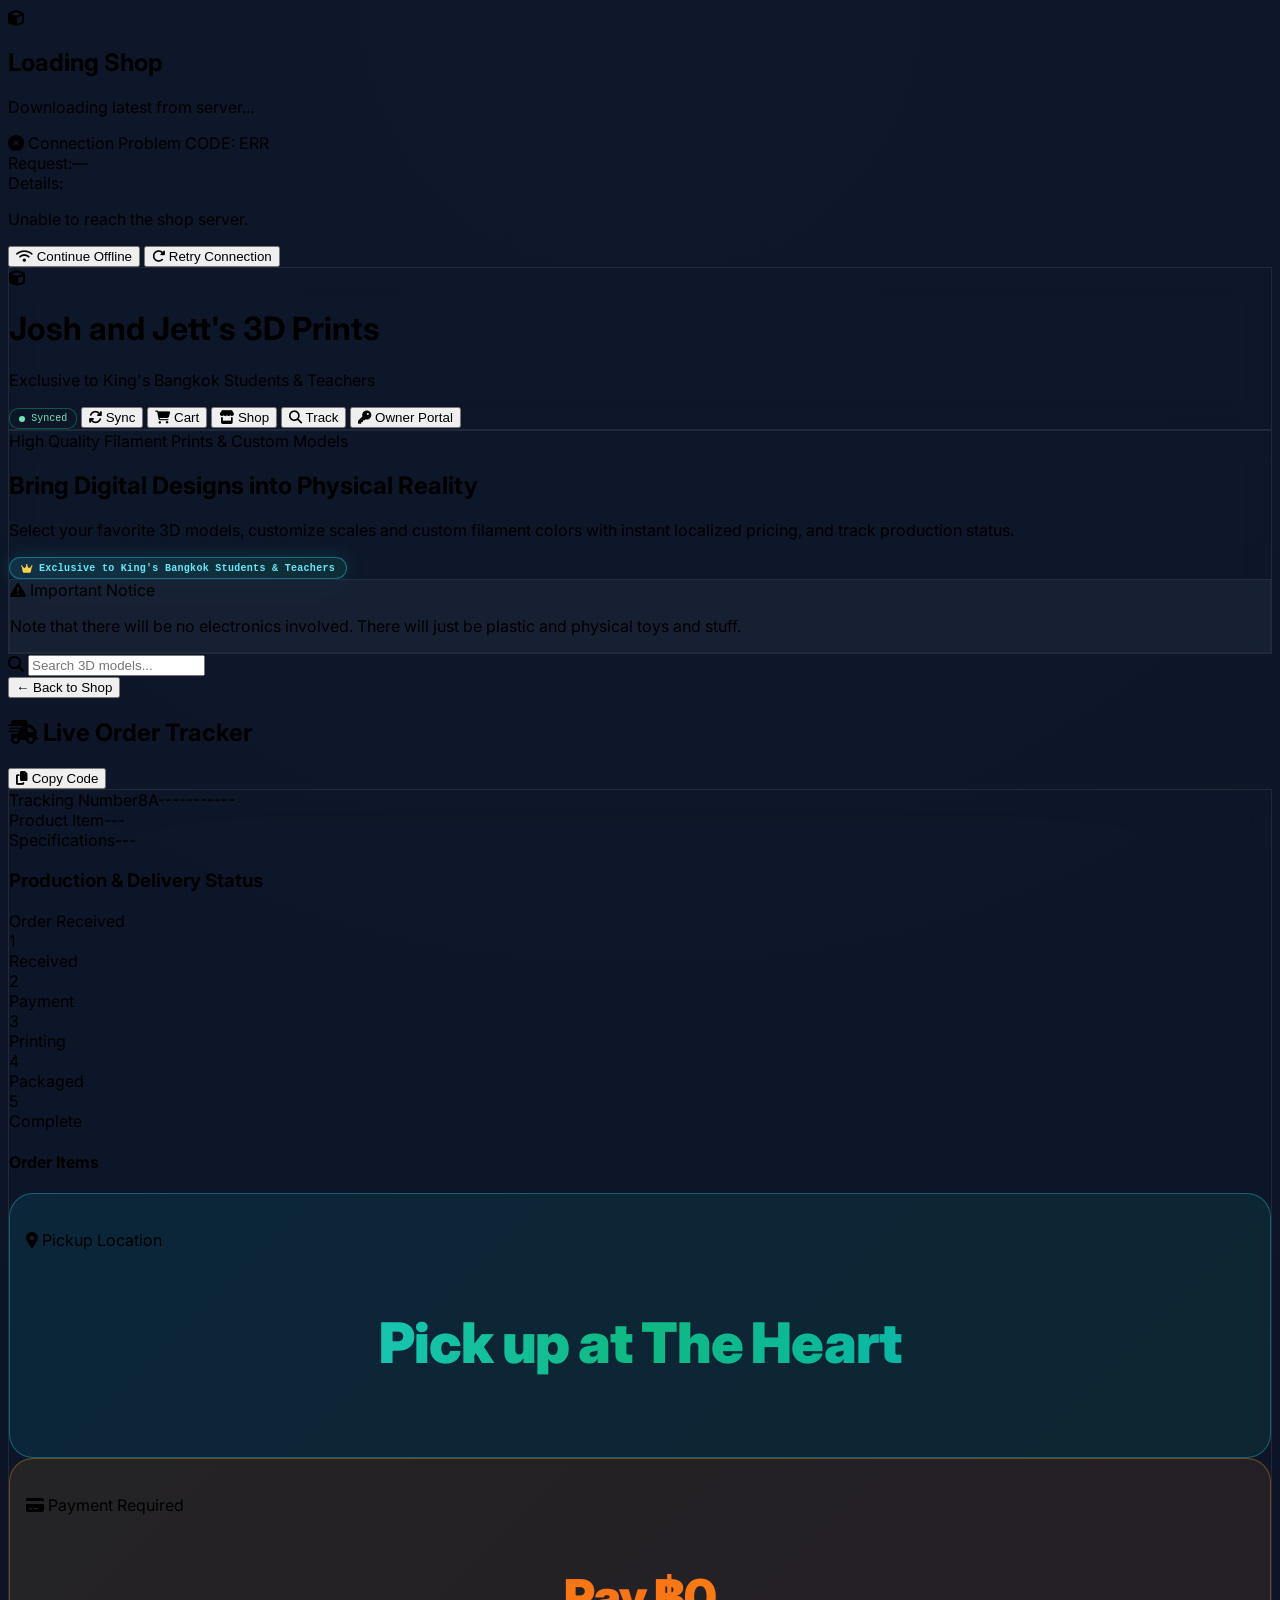
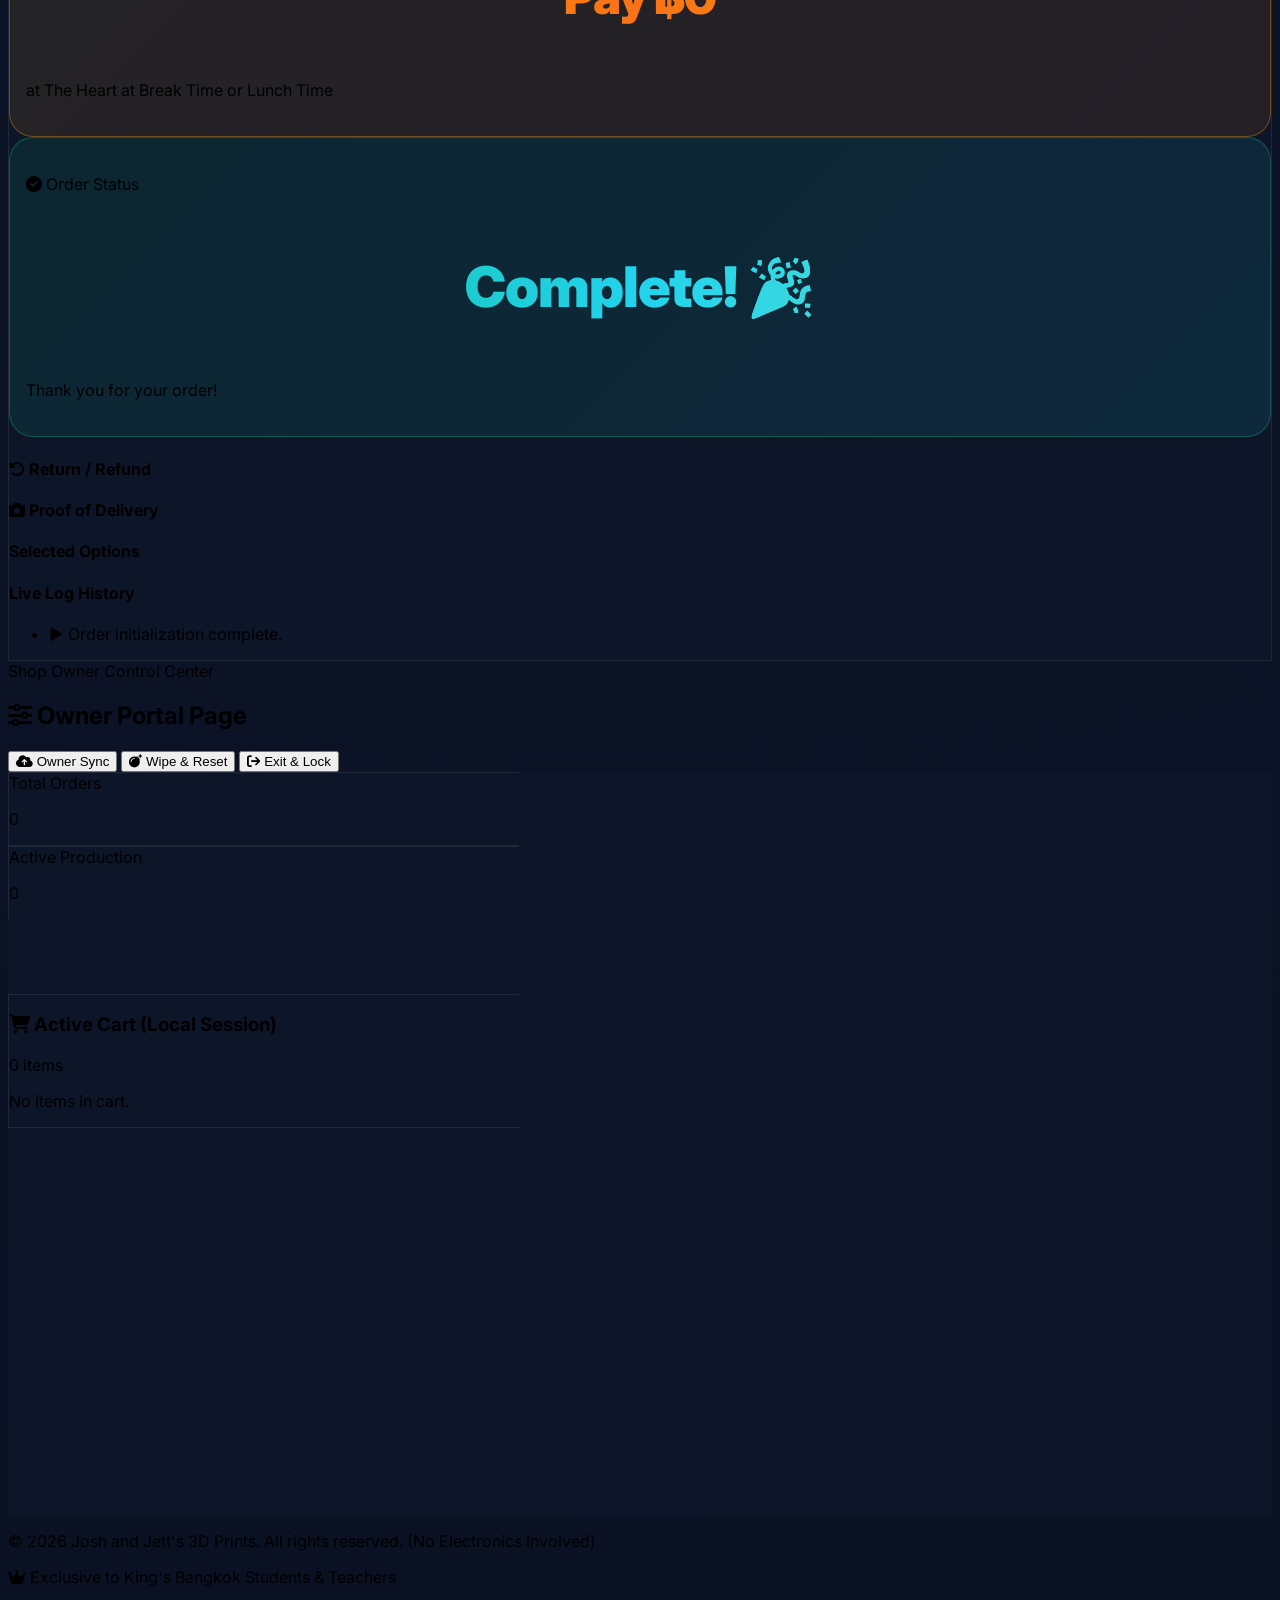
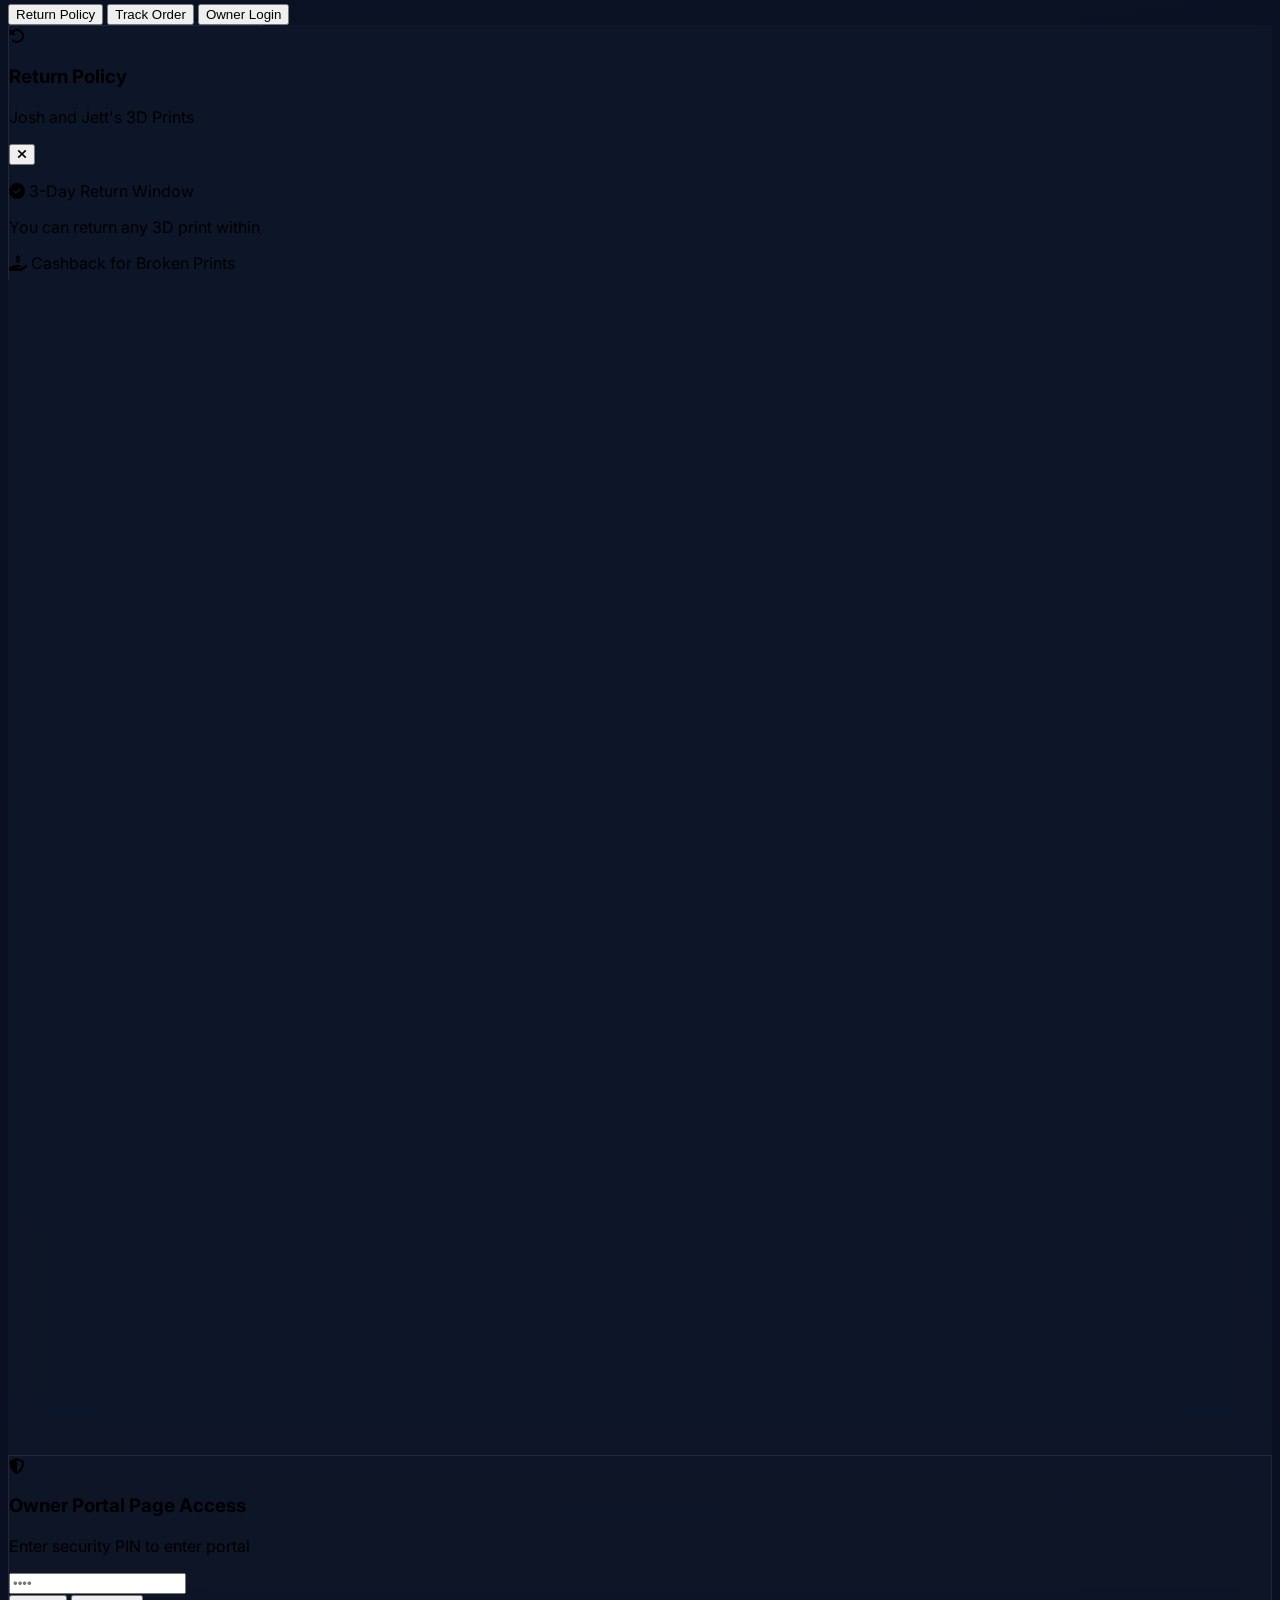
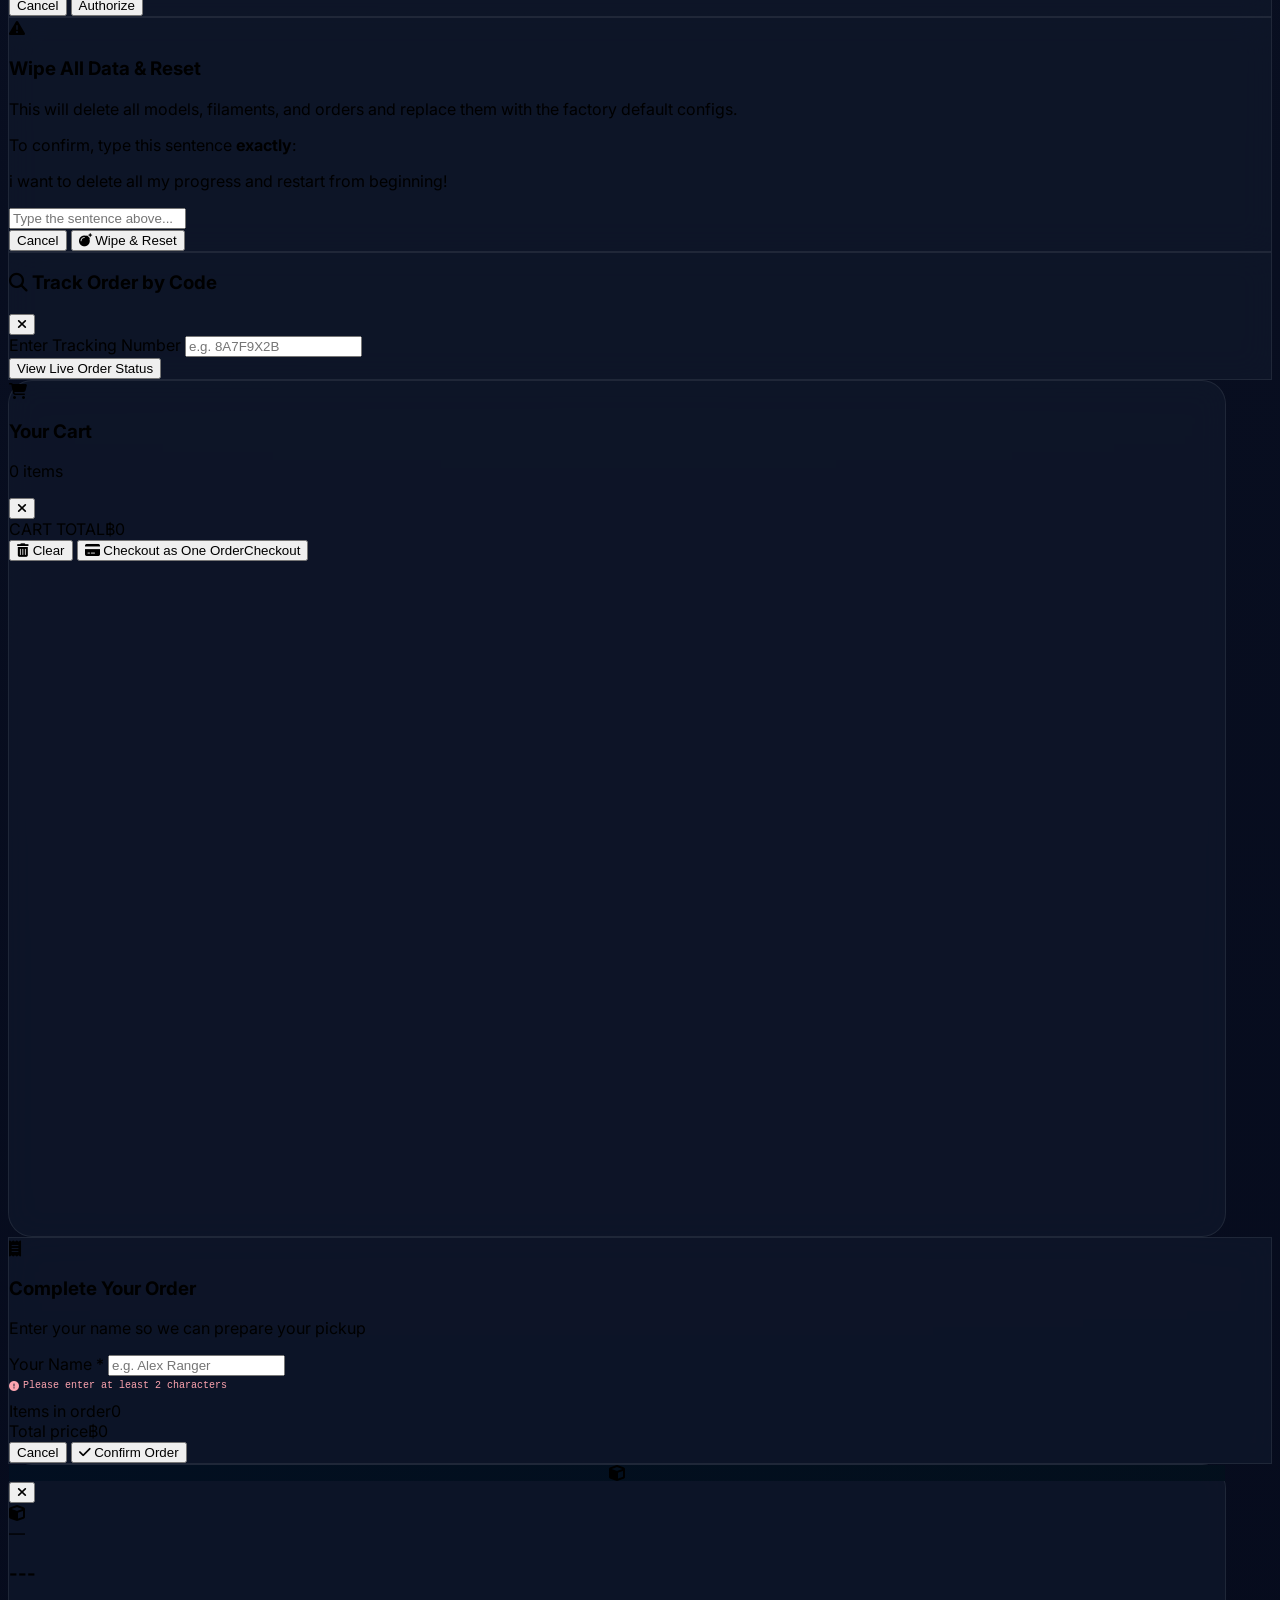
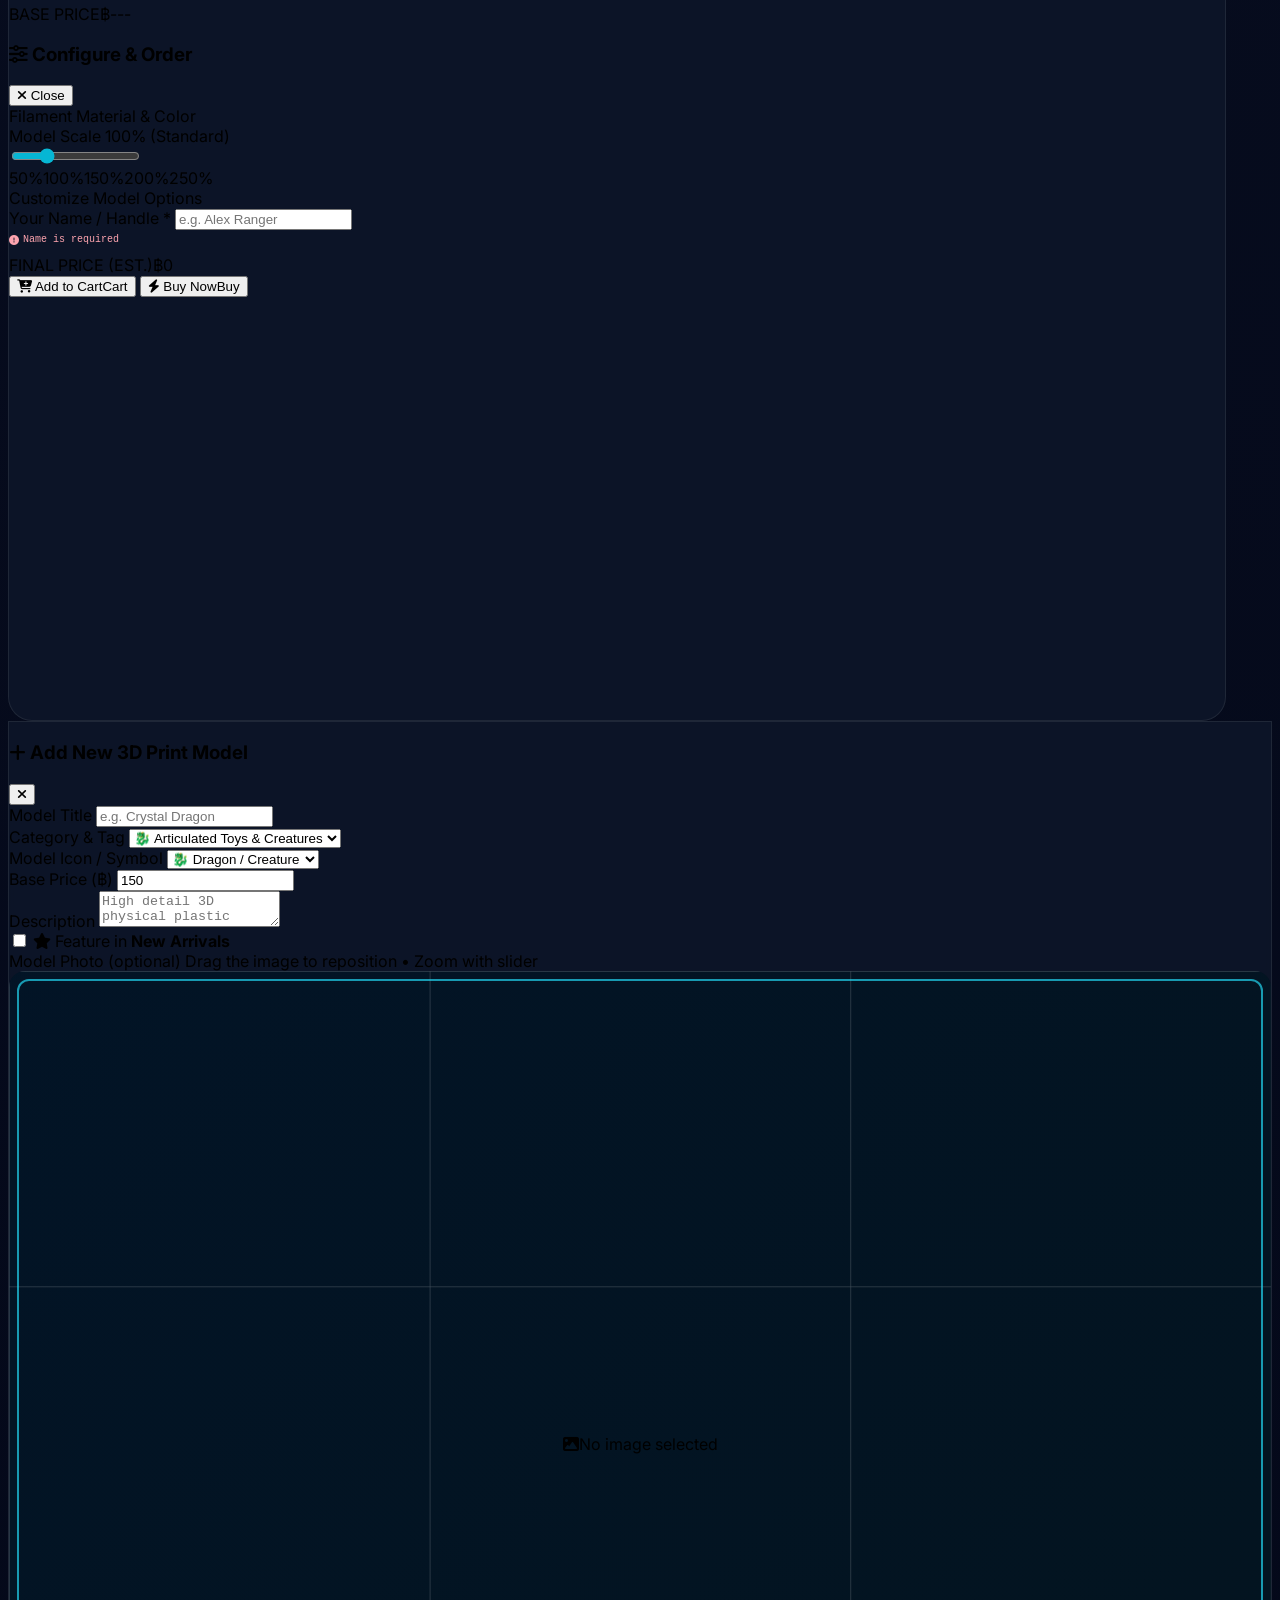
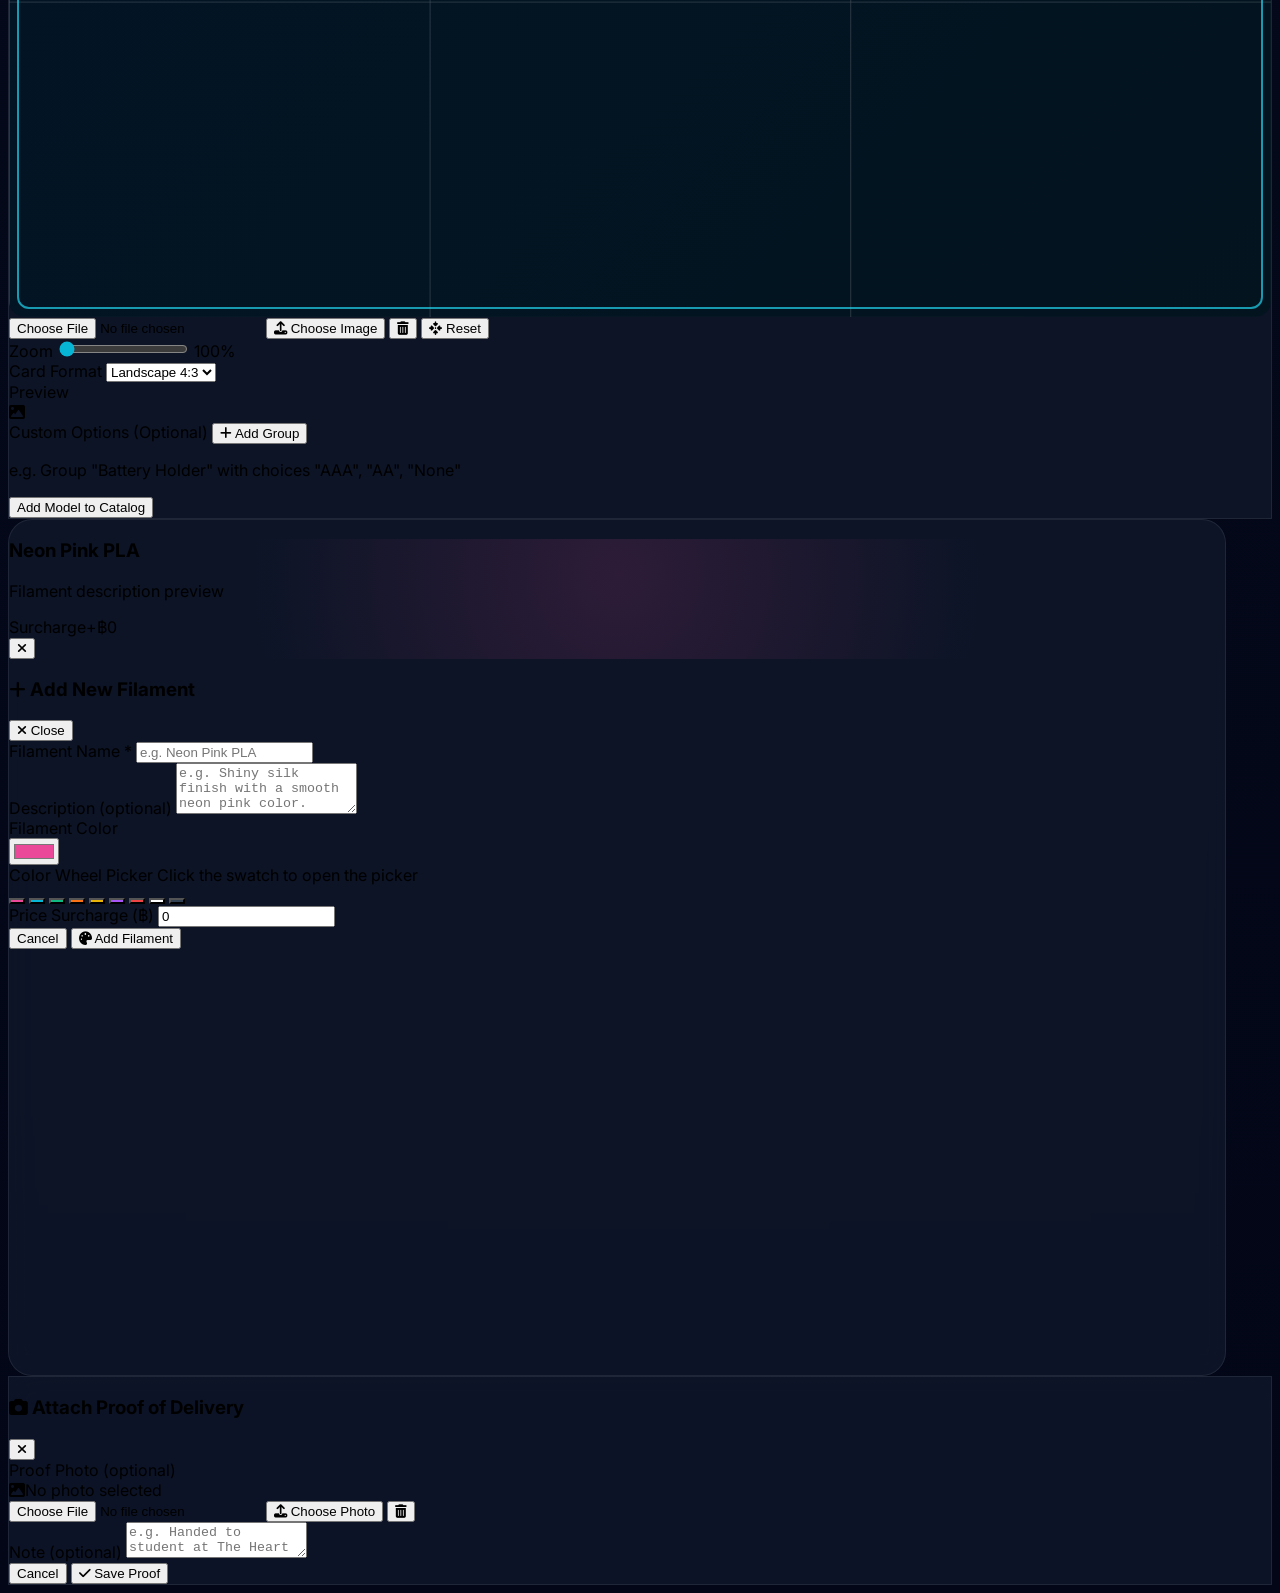
==== commit efc080c1: "Update index.html" ====
--- a/index.html
+++ b/index.html
@@ -2193,7 +2193,6 @@
       renderReturnSection(o);
       showToast('Return request cancelled.');
     };
-
     // ============================================================
     // RETURN REVIEW (OWNER)
     // ============================================================
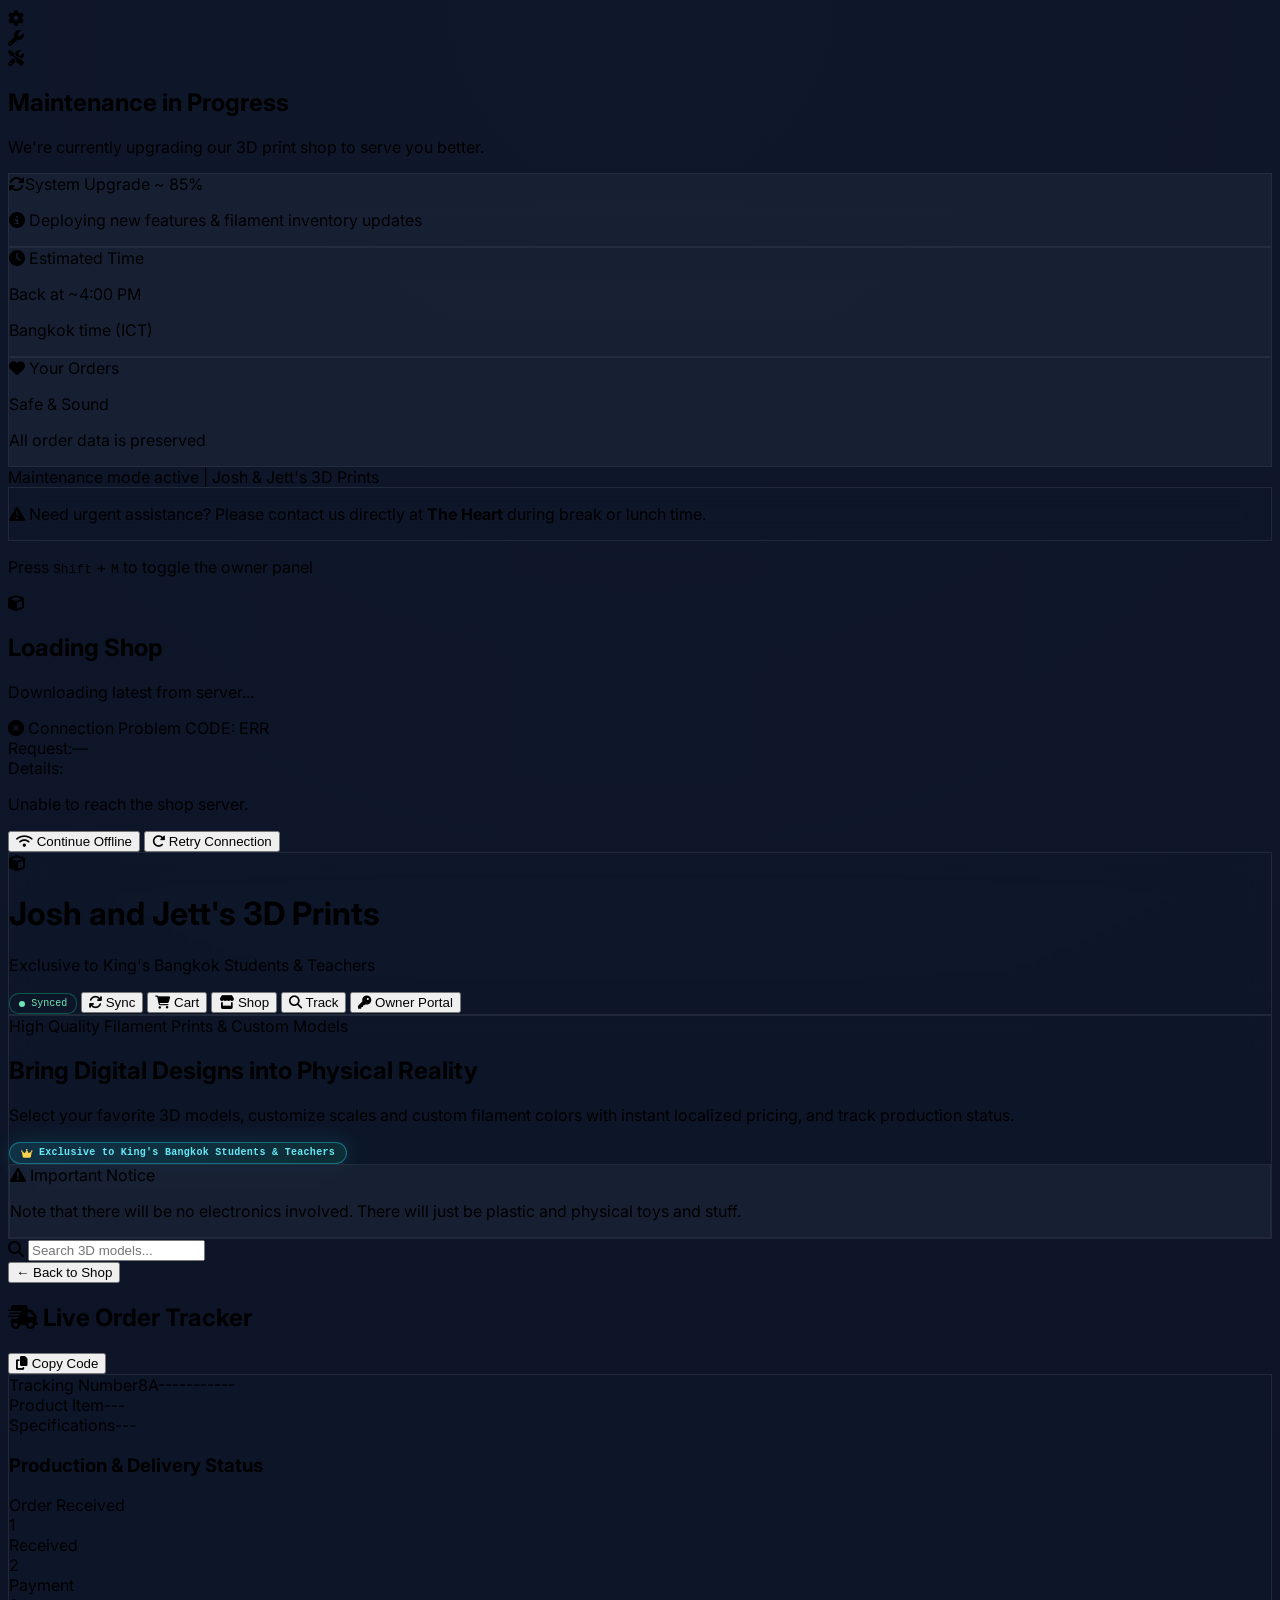
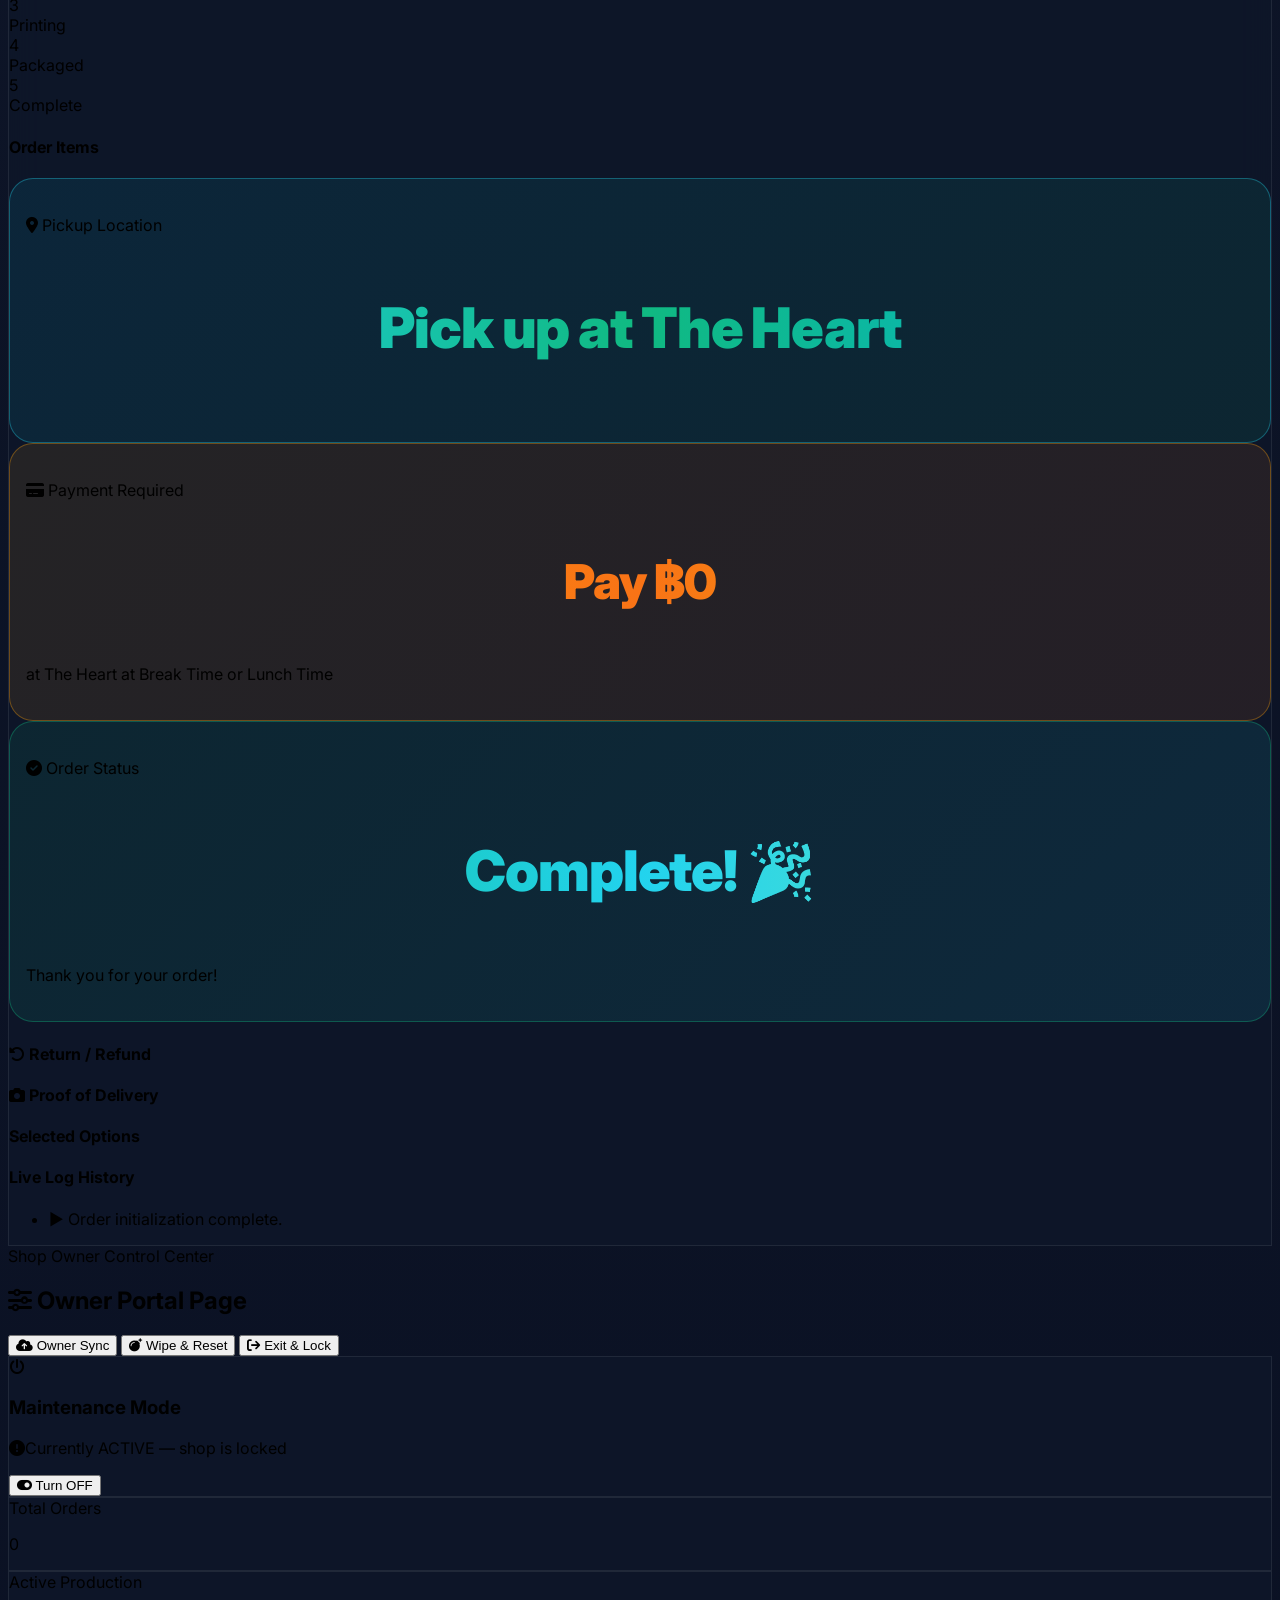
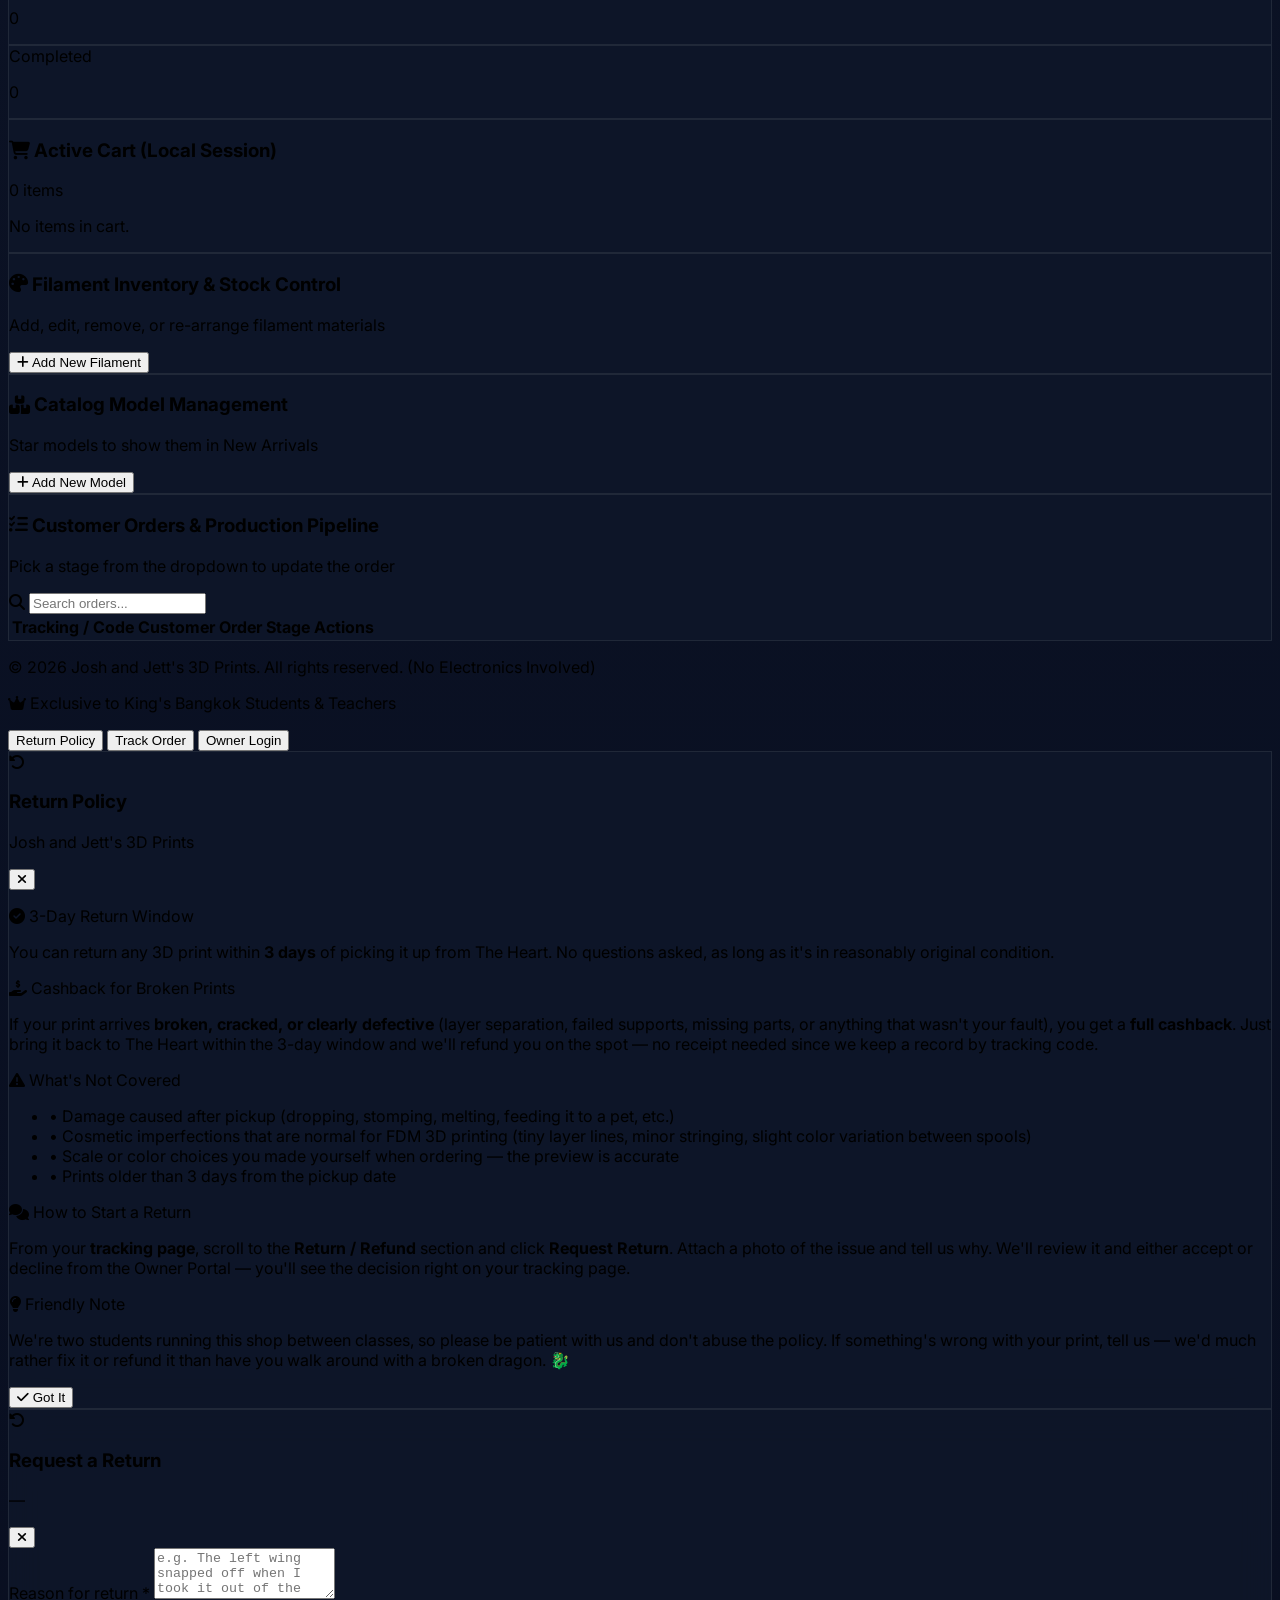
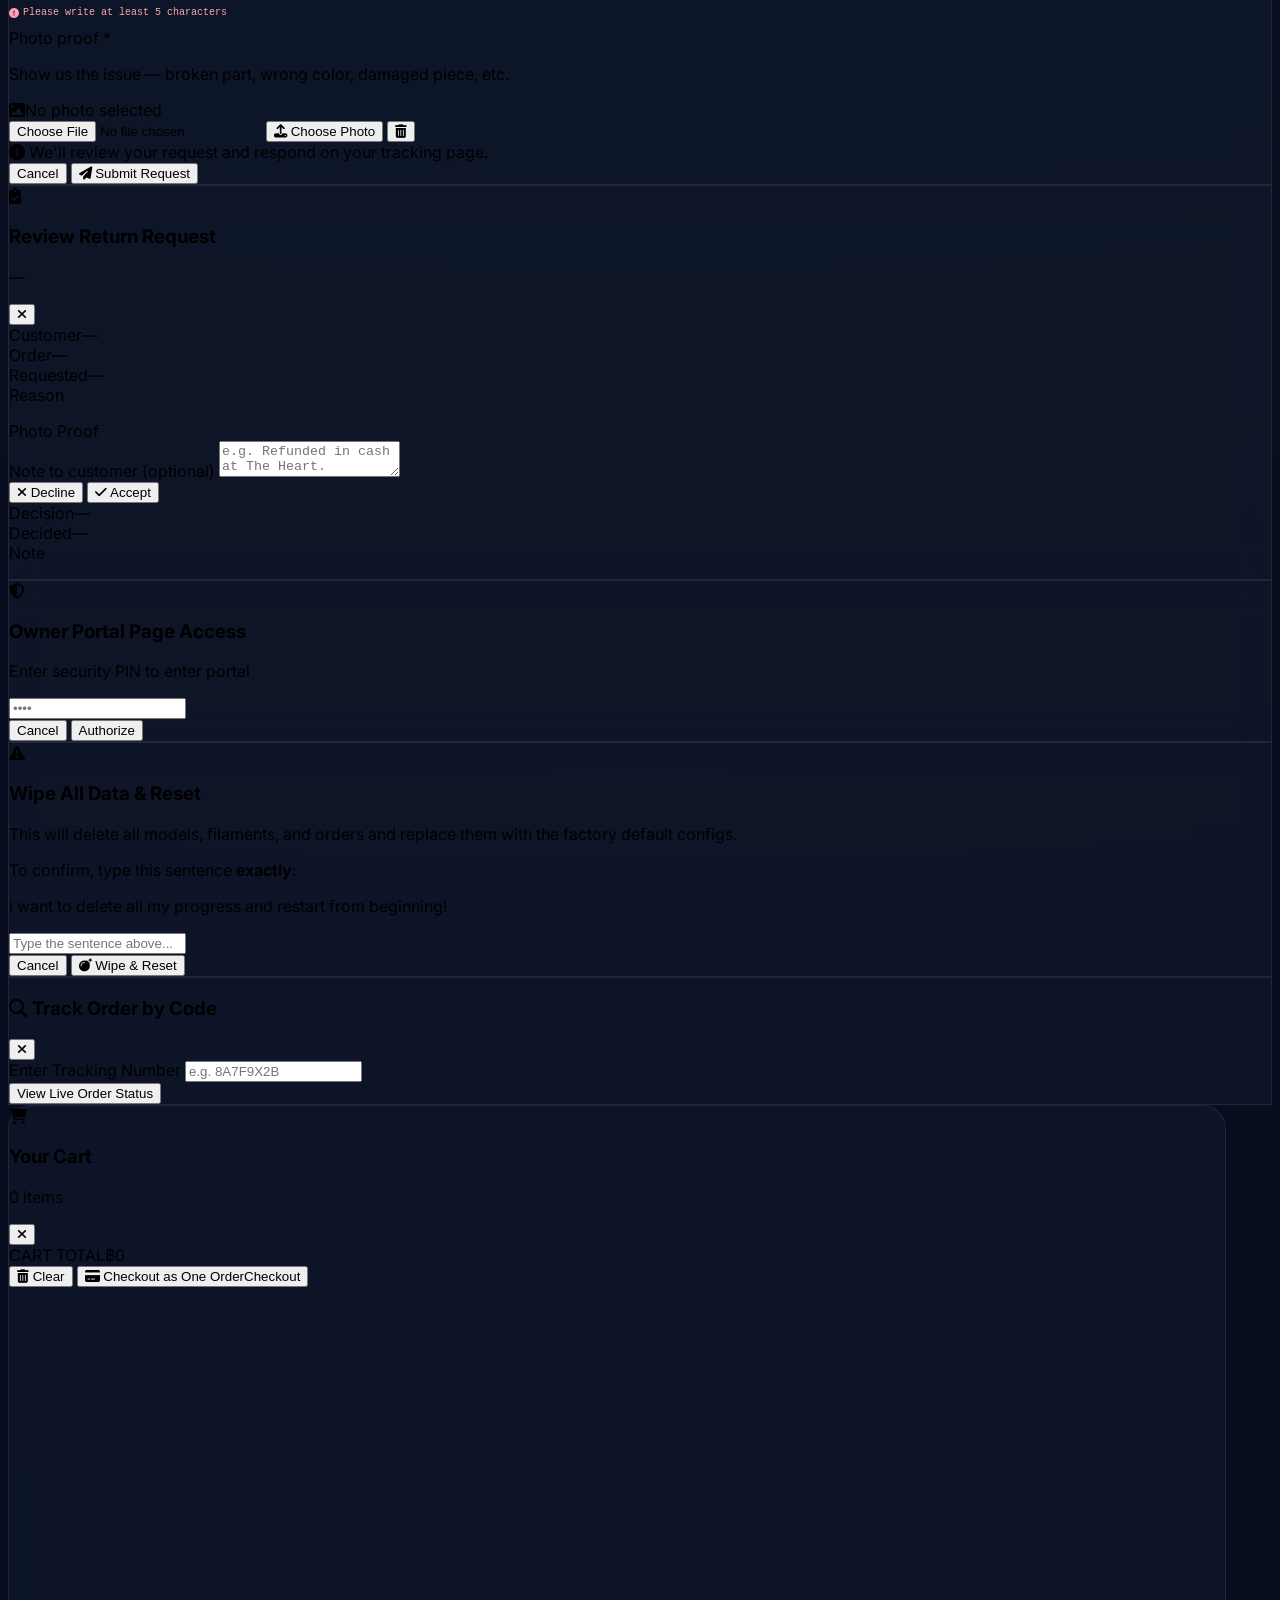
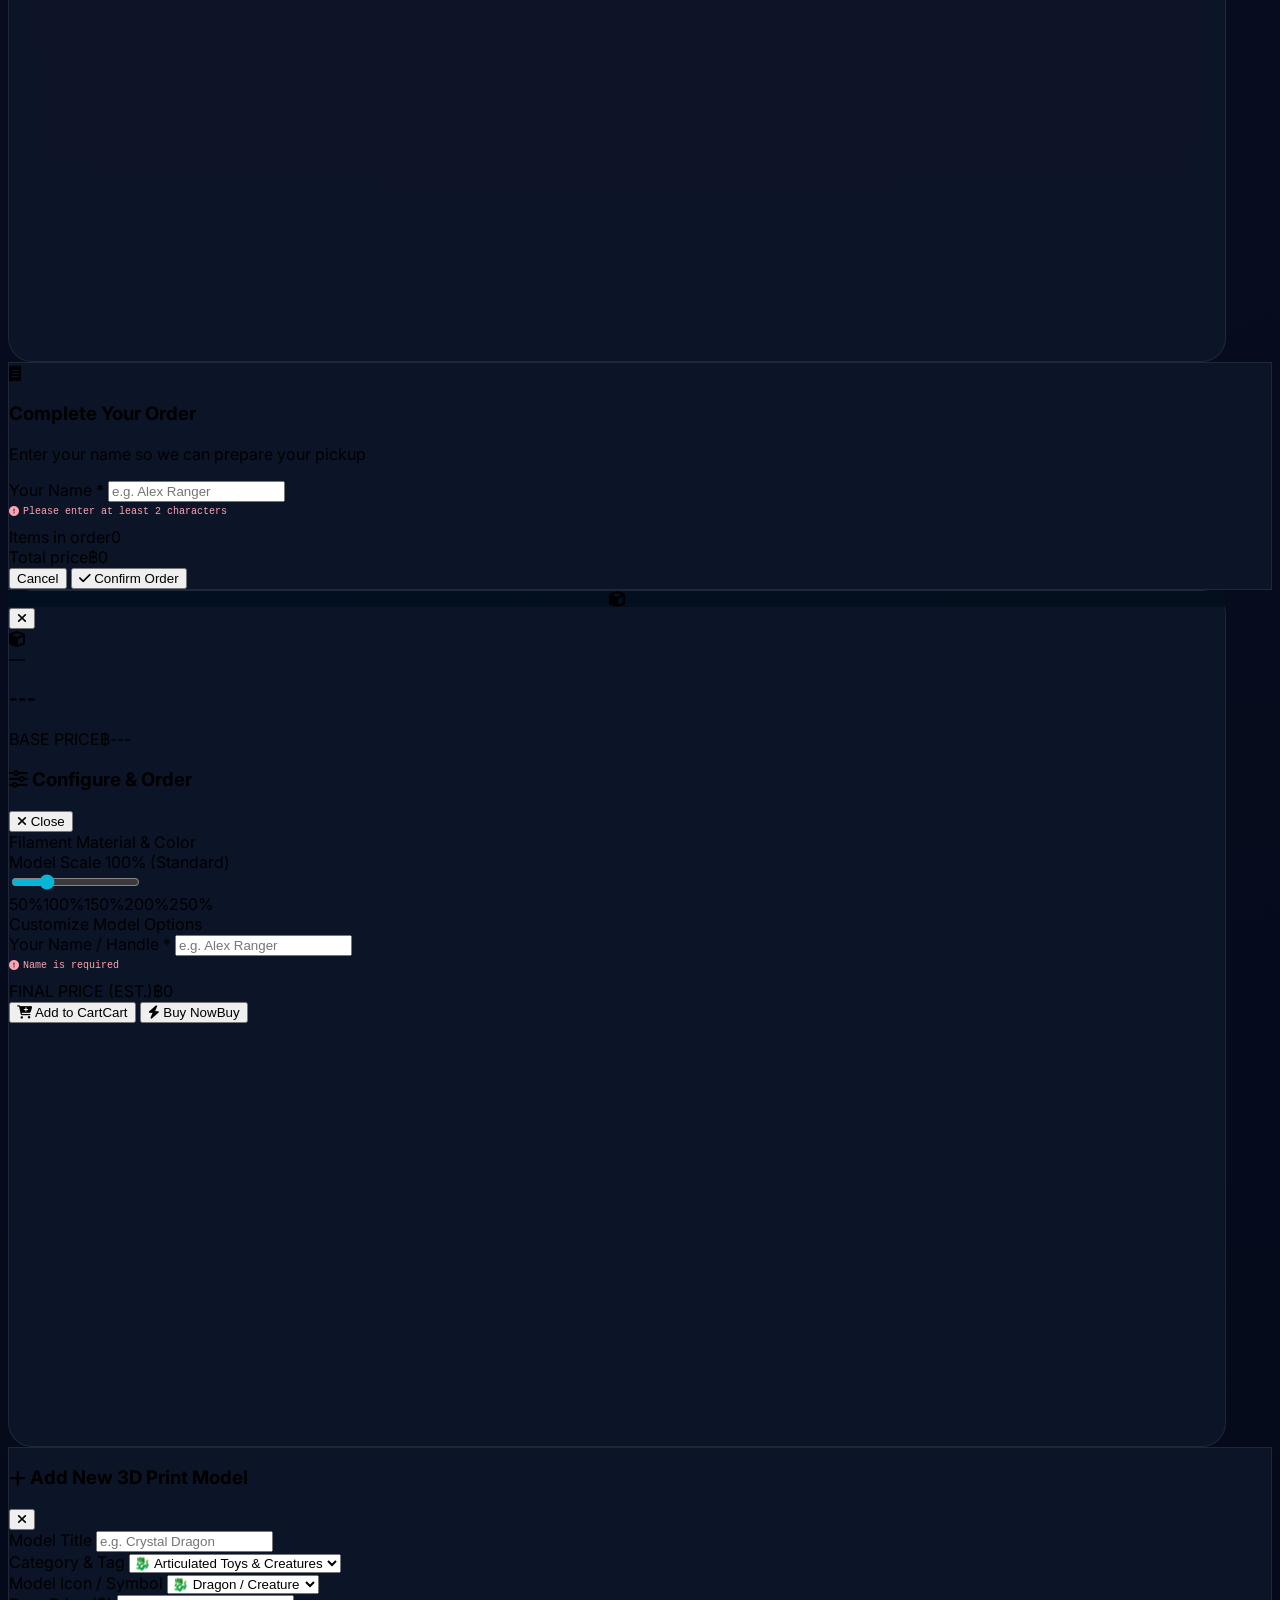
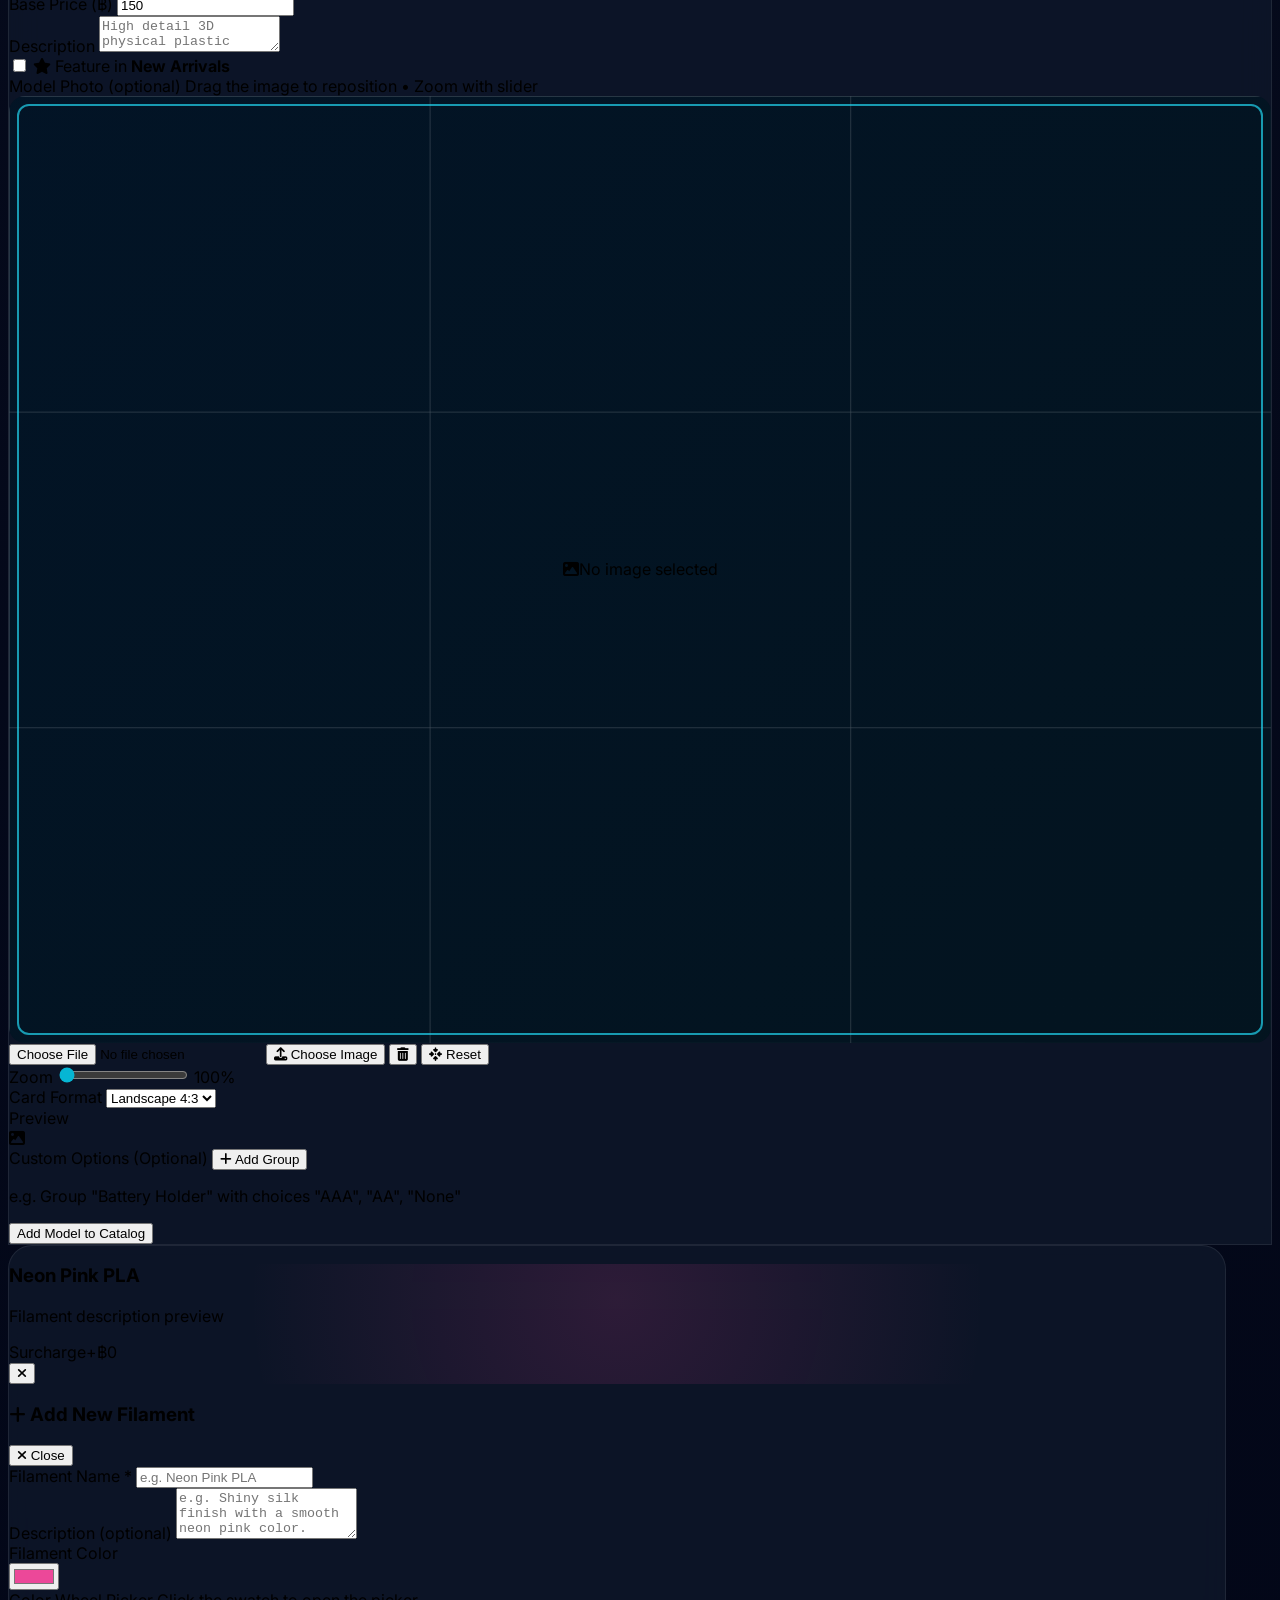
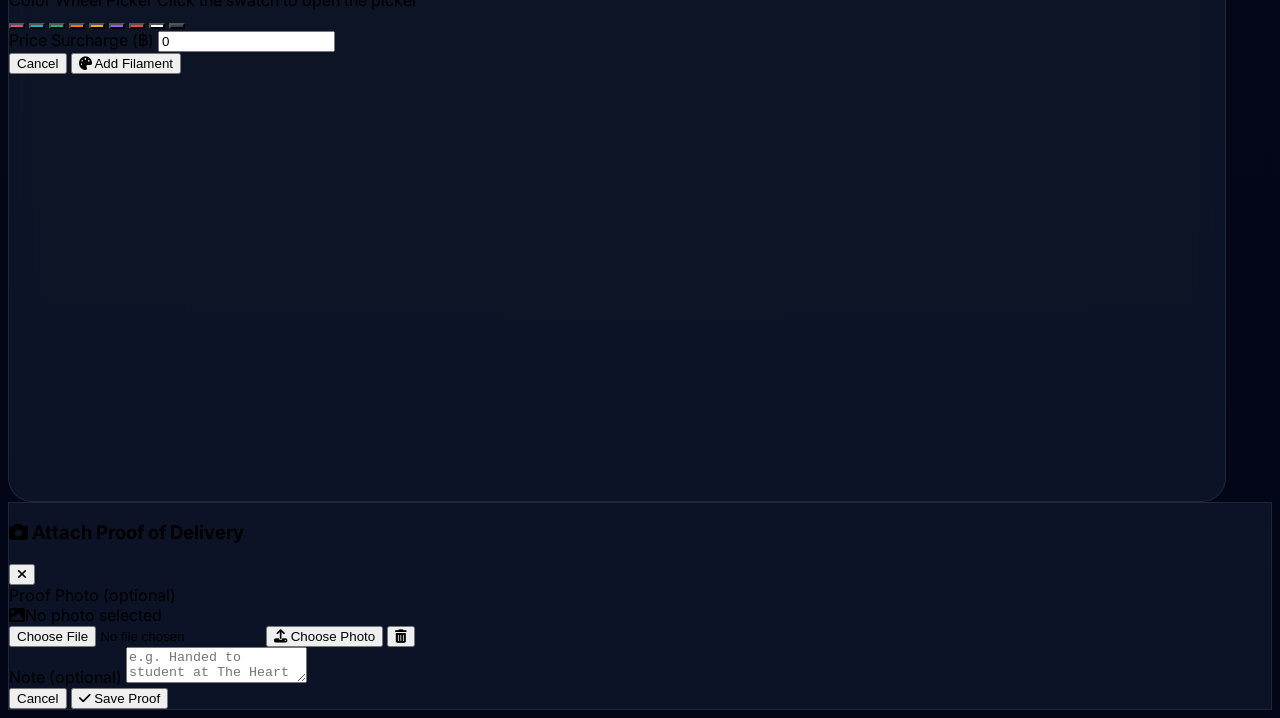
==== commit 161d9459: "maintainance page add Update index.html" ====
--- a/index.html
+++ b/index.html
@@ -149,9 +149,103 @@
     .return-badge.pending { border-color: rgba(245,158,11,.5); color: #fcd34d; background: rgba(120,53,15,.35); }
     .return-badge.accepted { border-color: rgba(16,185,129,.5); color: #6ee7b7; background: rgba(6,78,59,.35); }
     .return-badge.declined { border-color: rgba(244,63,94,.5); color: #fda4af; background: rgba(76,5,25,.5); }
+    /* Maintenance overlay animations */
+    .pulse-ring { animation: pulseRing 2.5s ease-in-out infinite; }
+    @keyframes pulseRing { 0%,100% { opacity: .2; transform: scale(1); } 50% { opacity: .5; transform: scale(1.1); } }
+    .gear-spin { animation: gearSpin 6s linear infinite; transform-origin: center; }
+    @keyframes gearSpin { 0% { transform: rotate(0deg); } 100% { transform: rotate(360deg); } }
+    .progress-stripe { background: linear-gradient(90deg, #06b6d4, #10b981, #06b6d4); background-size: 200% 100%; animation: stripeMove 2s linear infinite; }
+    @keyframes stripeMove { 0% { background-position: 0% 0%; } 100% { background-position: 200% 0%; } }
+    .maintenance-glow { animation: maintenanceGlow 3s ease-in-out infinite; }
+    @keyframes maintenanceGlow { 0%,100% { filter: drop-shadow(0 0 8px rgba(34,211,238,.35)); } 50% { filter: drop-shadow(0 0 24px rgba(16,185,129,.55)); } }
+    #maintenance-overlay.active { display: flex !important; }
+    body.maintenance-lock { overflow: hidden; }
   </style>
 </head>
 <body class="flex flex-col min-h-screen text-slate-100 antialiased selection:bg-cyan-500 selection:text-slate-950">
+
+  <!-- MAINTENANCE OVERLAY (hidden by default) -->
+  <div id="maintenance-overlay" class="fixed inset-0 z-[80] hidden flex-col items-center justify-center bg-slate-950/98 backdrop-blur-2xl overflow-y-auto px-4 py-10">
+    <div class="max-w-2xl w-full text-center space-y-10">
+
+      <div class="relative w-40 h-40 mx-auto">
+        <div class="absolute inset-0 rounded-full border-2 border-cyan-500/20 pulse-ring"></div>
+        <div class="absolute inset-4 rounded-full border-2 border-emerald-500/20 pulse-ring" style="animation-delay:.8s;"></div>
+        <div class="absolute inset-8 rounded-full border-2 border-cyan-500/10 pulse-ring" style="animation-delay:1.6s;"></div>
+        <div class="absolute inset-0 flex items-center justify-center">
+          <div class="w-24 h-24 rounded-3xl bg-slate-950/80 border border-cyan-500/30 flex items-center justify-center shadow-2xl shadow-cyan-500/10">
+            <i class="fa-solid fa-gear text-cyan-400 text-5xl gear-spin"></i>
+          </div>
+        </div>
+        <div class="absolute -top-1 -right-1 w-10 h-10 rounded-2xl bg-slate-900 border border-slate-700 flex items-center justify-center text-amber-400 text-sm shadow-lg">
+          <i class="fa-solid fa-wrench"></i>
+        </div>
+        <div class="absolute -bottom-1 -left-1 w-10 h-10 rounded-2xl bg-slate-900 border border-slate-700 flex items-center justify-center text-emerald-400 text-sm shadow-lg">
+          <i class="fa-solid fa-screwdriver-wrench"></i>
+        </div>
+      </div>
+
+      <div class="space-y-4">
+        <h2 class="text-3xl sm:text-5xl font-black text-white tracking-tight maintenance-glow">Maintenance in Progress</h2>
+        <p id="maint-message" class="text-sm sm:text-base text-slate-400 font-mono max-w-md mx-auto leading-relaxed">
+          We're currently upgrading our 3D print shop to serve you better.
+        </p>
+      </div>
+
+      <div class="glass-card rounded-2xl p-5 border border-slate-800 space-y-4 max-w-md mx-auto">
+        <div class="flex items-center justify-between text-xs font-mono">
+          <span class="text-cyan-300 font-bold uppercase tracking-wider">
+            <i class="fa-solid fa-arrows-rotate fa-spin mr-1.5"></i>System Upgrade
+          </span>
+          <span id="maint-progress-label" class="text-slate-400">~ 85%</span>
+        </div>
+        <div class="w-full h-2 bg-slate-900 rounded-full overflow-hidden border border-slate-800">
+          <div id="maint-progress-bar" class="progress-stripe h-full rounded-full" style="width:85%;"></div>
+        </div>
+        <p id="maint-subtext" class="text-[10px] font-mono text-slate-500 text-left">
+          <i class="fa-solid fa-circle-info text-cyan-400 mr-1"></i>
+          Deploying new features &amp; filament inventory updates
+        </p>
+      </div>
+
+      <div class="grid grid-cols-1 sm:grid-cols-2 gap-3 max-w-lg mx-auto text-left">
+        <div class="glass-card rounded-2xl p-4 border border-slate-800 space-y-1.5">
+          <div class="flex items-center gap-2 text-cyan-400 text-xs font-bold font-mono uppercase">
+            <i class="fa-solid fa-clock"></i> Estimated Time
+          </div>
+          <p id="maint-time" class="text-sm text-white font-bold">Back at ~4:00 PM</p>
+          <p class="text-[10px] text-slate-500 font-mono">Bangkok time (ICT)</p>
+        </div>
+        <div class="glass-card rounded-2xl p-4 border border-slate-800 space-y-1.5">
+          <div class="flex items-center gap-2 text-emerald-400 text-xs font-bold font-mono uppercase">
+            <i class="fa-solid fa-heart"></i> Your Orders
+          </div>
+          <p class="text-sm text-white font-bold">Safe &amp; Sound</p>
+          <p class="text-[10px] text-slate-500 font-mono">All order data is preserved</p>
+        </div>
+      </div>
+
+      <div class="flex items-center justify-center gap-3 text-xs font-mono text-slate-400">
+        <span class="w-2 h-2 rounded-full bg-emerald-400 blink"></span>
+        <span>Maintenance mode active</span>
+        <span class="text-slate-700">|</span>
+        <span class="text-cyan-400">Josh &amp; Jett's 3D Prints</span>
+      </div>
+
+      <div class="glass-panel rounded-2xl p-4 border border-amber-500/30 bg-amber-950/20 max-w-md mx-auto">
+        <p class="text-[11px] text-slate-300 font-mono leading-relaxed">
+          <i class="fa-solid fa-triangle-exclamation text-amber-400 mr-1.5"></i>
+          Need urgent assistance? Please contact us directly at <strong class="text-amber-300">The Heart</strong> during break or lunch time.
+        </p>
+      </div>
+
+      <div class="pt-4">
+        <p class="text-[10px] font-mono text-slate-600">
+          Press <kbd class="px-1.5 py-0.5 rounded bg-slate-900 border border-slate-700 text-cyan-400">Shift</kbd> + <kbd class="px-1.5 py-0.5 rounded bg-slate-900 border border-slate-700 text-cyan-400">M</kbd> to toggle the owner panel
+        </p>
+      </div>
+    </div>
+  </div>
 
   <!-- SYNC BANNER -->
   <div id="sync-banner">
@@ -382,6 +476,28 @@
           <button onclick="exitOwnerPortal()" class="px-4 py-2 rounded-xl bg-slate-800 hover:bg-slate-700 text-xs font-mono text-slate-300 border border-slate-700 transition flex items-center gap-1.5"><i class="fa-solid fa-arrow-right-from-bracket"></i> Exit &amp; Lock</button>
         </div>
       </div>
+
+      <!-- MAINTENANCE TOGGLE CARD (inside owner portal) -->
+      <div class="glass-panel rounded-3xl p-5 border border-cyan-500/30 bg-cyan-950/10">
+        <div class="flex flex-col sm:flex-row sm:items-center justify-between gap-3">
+          <div class="flex items-center gap-3">
+            <div id="owner-maint-icon-box" class="w-11 h-11 rounded-xl bg-rose-500/10 border border-rose-500/40 flex items-center justify-center text-rose-400 text-lg flex-shrink-0">
+              <i id="owner-maint-icon" class="fa-solid fa-power-off"></i>
+            </div>
+            <div>
+              <h3 class="text-sm font-black font-mono uppercase tracking-wider text-white">Maintenance Mode</h3>
+              <p id="owner-maint-status" class="text-[10px] font-mono text-rose-300">
+                <i class="fa-solid fa-circle-exclamation mr-1"></i>Currently ACTIVE — shop is locked
+              </p>
+            </div>
+          </div>
+          <button id="owner-maint-btn" onclick="toggleMaintenanceEnabled()" class="px-4 py-2.5 rounded-xl bg-rose-500 hover:bg-rose-400 text-slate-950 text-xs font-black uppercase tracking-wider transition shadow-lg shadow-rose-500/20 flex items-center justify-center gap-2 self-start sm:self-auto">
+            <i id="owner-maint-btn-icon" class="fa-solid fa-toggle-on text-base"></i>
+            <span id="owner-maint-btn-label">Turn OFF</span>
+          </button>
+        </div>
+      </div>
+
       <div class="grid grid-cols-1 sm:grid-cols-3 gap-4">
         <div class="glass-panel p-4 rounded-2xl border border-slate-800"><span class="text-[10px] font-mono text-slate-500 uppercase">Total Orders</span><p id="owner-stat-total" class="text-2xl font-black text-white mt-1">0</p></div>
         <div class="glass-panel p-4 rounded-2xl border border-slate-800"><span class="text-[10px] font-mono text-amber-400 uppercase">Active Production</span><p id="owner-stat-active" class="text-2xl font-black text-amber-400 mt-1">0</p></div>
@@ -556,18 +672,9 @@
       </div>
       <div class="space-y-4 font-mono text-xs">
         <div class="bg-slate-900/60 border border-slate-800 rounded-2xl p-4 space-y-2">
-          <div class="flex items-center justify-between">
-            <span class="text-slate-400">Customer</span>
-            <span id="return-review-customer" class="text-white font-bold">—</span>
-          </div>
-          <div class="flex items-center justify-between">
-            <span class="text-slate-400">Order</span>
-            <span id="return-review-order" class="text-cyan-300 font-bold">—</span>
-          </div>
-          <div class="flex items-center justify-between">
-            <span class="text-slate-400">Requested</span>
-            <span id="return-review-date" class="text-slate-300">—</span>
-          </div>
+          <div class="flex items-center justify-between"><span class="text-slate-400">Customer</span><span id="return-review-customer" class="text-white font-bold">—</span></div>
+          <div class="flex items-center justify-between"><span class="text-slate-400">Order</span><span id="return-review-order" class="text-cyan-300 font-bold">—</span></div>
+          <div class="flex items-center justify-between"><span class="text-slate-400">Requested</span><span id="return-review-date" class="text-slate-300">—</span></div>
         </div>
         <div>
           <span class="text-slate-400 block mb-1 uppercase tracking-wider text-[10px]">Reason</span>
@@ -989,6 +1096,152 @@
     const COL_FILAMENTS = 'filaments';
     const COL_ORDERS = 'orders';
 
+    // ============================================================
+    // MAINTENANCE MODE (in-file overlay, no redirect)
+    // ============================================================
+    const MAINT_COL = 'maintenance';
+    const MAINT_DOC = 'config';
+    const MAINT_DEFAULTS = {
+      enabled: true,
+      progress: 85,
+      messageKey: 'default',
+      customMessage: '',
+      estimatedTime: '~4:00 PM'
+    };
+    const MAINT_PRESETS = {
+      default:     { message: "We're currently upgrading our 3D print shop to serve you better. The store will be back online shortly.", subtext: "Deploying new features & filament inventory updates" },
+      inventory:   { message: "We're updating our filament inventory and restocking materials. Check back soon for fresh colors!", subtext: "Syncing filament colors, stock levels & surcharges" },
+      calibration: { message: "Our 3D printers are undergoing precision calibration to ensure the highest print quality.", subtext: "Calibrating print beds, extruders & layer alignment" },
+      newfeatures: { message: "Exciting new features are being deployed! We'll be back with an even better shopping experience.", subtext: "Rolling out new features & improvements" },
+      database:    { message: "We're performing scheduled database maintenance and syncing all order data.", subtext: "Syncing orders, models & customer data safely" },
+      security:    { message: "Security updates are being applied to keep your orders and data safe.", subtext: "Applying security patches & system hardening" }
+    };
+    let maintState = { ...MAINT_DEFAULTS };
+    let maintUnsub = null;
+    let maintPollTimer = null;
+    let maintIsApplying = false;
+
+    function renderMaintenanceOverlay() {
+      const overlay = document.getElementById('maintenance-overlay');
+      if (!overlay) return;
+      const on = maintState.enabled === true;
+      overlay.classList.toggle('active', on);
+      document.body.classList.toggle('maintenance-lock', on);
+
+      const p = typeof maintState.progress === 'number' ? maintState.progress : 85;
+      const bar = document.getElementById('maint-progress-bar');
+      const label = document.getElementById('maint-progress-label');
+      if (bar) bar.style.width = p + '%';
+      if (label) label.innerText = '~ ' + p + '%';
+
+      const preset = maintState.messageKey === 'custom'
+        ? { message: maintState.customMessage || 'Custom maintenance message', subtext: 'Custom maintenance message' }
+        : (MAINT_PRESETS[maintState.messageKey] || MAINT_PRESETS.default);
+      const msg = document.getElementById('maint-message');
+      const sub = document.getElementById('maint-subtext');
+      if (msg) msg.innerText = preset.message;
+      if (sub) sub.innerHTML = '<i class="fa-solid fa-circle-info text-cyan-400 mr-1"></i>' + preset.subtext;
+
+      const t = document.getElementById('maint-time');
+      if (t) t.innerText = 'Back at ' + (maintState.estimatedTime || '~4:00 PM');
+
+      renderOwnerMaintToggle();
+    }
+
+    function renderOwnerMaintToggle() {
+      const box = document.getElementById('owner-maint-icon-box');
+      const icon = document.getElementById('owner-maint-icon');
+      const status = document.getElementById('owner-maint-status');
+      const btn = document.getElementById('owner-maint-btn');
+      const btnIcon = document.getElementById('owner-maint-btn-icon');
+      const btnLabel = document.getElementById('owner-maint-btn-label');
+      if (!btn) return;
+      const on = maintState.enabled === true;
+      if (on) {
+        box.className = 'w-11 h-11 rounded-xl bg-rose-500/10 border border-rose-500/40 flex items-center justify-center text-rose-400 text-lg flex-shrink-0';
+        icon.className = 'fa-solid fa-power-off';
+        status.className = 'text-[10px] font-mono text-rose-300';
+        status.innerHTML = '<i class="fa-solid fa-circle-exclamation mr-1"></i>Currently ACTIVE — shop is locked';
+        btn.className = 'px-4 py-2.5 rounded-xl bg-rose-500 hover:bg-rose-400 text-slate-950 text-xs font-black uppercase tracking-wider transition shadow-lg shadow-rose-500/20 flex items-center justify-center gap-2 self-start sm:self-auto';
+        btnIcon.className = 'fa-solid fa-toggle-on text-base';
+        btnLabel.innerText = 'Turn OFF';
+      } else {
+        box.className = 'w-11 h-11 rounded-xl bg-emerald-500/10 border border-emerald-500/40 flex items-center justify-center text-emerald-400 text-lg flex-shrink-0';
+        icon.className = 'fa-solid fa-circle-check';
+        status.className = 'text-[10px] font-mono text-emerald-300';
+        status.innerHTML = '<i class="fa-solid fa-circle-check mr-1"></i>Currently OFF — shop is live for customers';
+        btn.className = 'px-4 py-2.5 rounded-xl bg-emerald-500 hover:bg-emerald-400 text-slate-950 text-xs font-black uppercase tracking-wider transition shadow-lg shadow-emerald-500/20 flex items-center justify-center gap-2 self-start sm:self-auto';
+        btnIcon.className = 'fa-solid fa-toggle-off text-base';
+        btnLabel.innerText = 'Turn ON';
+      }
+    }
+
+    function applyMaintStateFromFirebase(data) {
+      maintIsApplying = true;
+      maintState = {
+        enabled: data.enabled !== false,
+        progress: typeof data.progress === 'number' ? data.progress : MAINT_DEFAULTS.progress,
+        messageKey: data.messageKey || MAINT_DEFAULTS.messageKey,
+        customMessage: data.customMessage || '',
+        estimatedTime: data.estimatedTime || MAINT_DEFAULTS.estimatedTime
+      };
+      renderMaintenanceOverlay();
+      maintIsApplying = false;
+    }
+
+    async function saveMaintState() {
+      if (!firebase || !firebase.db || maintIsApplying) return;
+      try {
+        const ref = firebase.doc(firebase.db, MAINT_COL, MAINT_DOC);
+        await firebase.setDoc(ref, {
+          enabled: maintState.enabled,
+          progress: maintState.progress,
+          messageKey: maintState.messageKey,
+          customMessage: maintState.customMessage,
+          estimatedTime: maintState.estimatedTime
+        });
+      } catch (e) { showToast('Maintenance save failed: ' + e.message, 'error'); }
+    }
+
+    async function initMaintenance() {
+      if (!firebase || !firebase.db) return;
+      try {
+        const ref = firebase.doc(firebase.db, MAINT_COL, MAINT_DOC);
+        const snap = await firebase.getDoc(ref);
+        if (snap.exists()) applyMaintStateFromFirebase(snap.data());
+        else { await firebase.setDoc(ref, { ...MAINT_DEFAULTS }); applyMaintStateFromFirebase(MAINT_DEFAULTS); }
+        if (maintUnsub) maintUnsub();
+        maintUnsub = firebase.onSnapshot(ref, (s) => { if (s.exists()) applyMaintStateFromFirebase(s.data()); });
+        if (maintPollTimer) clearInterval(maintPollTimer);
+        maintPollTimer = setInterval(async () => {
+          try { const s = await firebase.getDoc(ref); if (s.exists()) applyMaintStateFromFirebase(s.data()); } catch (e) {}
+        }, 60000);
+      } catch (e) {
+        console.warn('Maintenance init failed:', e);
+      }
+    }
+
+    window.toggleMaintenanceEnabled = async function() {
+      maintState.enabled = !(maintState.enabled === true);
+      renderMaintenanceOverlay();
+      await saveMaintState();
+      showToast(maintState.enabled ? 'Maintenance mode ENABLED — shop is locked' : 'Maintenance mode DISABLED — shop is live');
+    };
+
+    // Shift+M shortcut: open Owner Portal from anywhere; exit if already inside
+    document.addEventListener('keydown', function(e) {
+      const tag = (e.target.tagName || '').toLowerCase();
+      if (tag === 'input' || tag === 'textarea' || tag === 'select') return;
+      if (e.shiftKey && e.key.toLowerCase() === 'm') {
+        e.preventDefault();
+        if (activeView === 'owner') {
+          exitOwnerPortal();
+        } else {
+          openOwnerPinModal();
+        }
+      }
+    });
+
     let catalogModels = [];
     let filaments = [];
     let orders = [];
@@ -1006,18 +1259,15 @@
     let fbReady = false;
     let firebase = null;
 
-    // Stable per-session map: modelId -> array of gids (one per option group)
     const optionGidCache = new Map();
     function getStableGids(model) {
       if (!model || !Array.isArray(model.options)) return [];
       const key = model.id || '_noname_';
       if (optionGidCache.has(key)) return optionGidCache.get(key);
       const gids = model.options.map((g, gi) => {
-        // Prefer the saved id, but only if it's unique within this model.
         const saved = (g && typeof g.id === 'string' && g.id.trim()) ? g.id.trim() : '';
         return saved || ('g' + gi + '_' + Math.random().toString(36).substring(2, 7));
       });
-      // Dedupe: if two groups somehow share the same saved id, force uniqueness.
       const seen = new Set();
       const fixed = gids.map((id, gi) => {
         if (seen.has(id)) return 'g' + gi + '_' + Math.random().toString(36).substring(2, 7);
@@ -1041,6 +1291,7 @@
       fbReady = true;
       firebase = window.__fb;
       initBackend();
+      initMaintenance();
     });
 
     (function pollForFirebase() {
@@ -1048,6 +1299,7 @@
         fbReady = true;
         firebase = window.__fb;
         initBackend();
+        initMaintenance();
         return;
       }
       if (!fbReady) setTimeout(pollForFirebase, 50);
@@ -1089,9 +1341,6 @@
       }
     }
 
-    // ============================================================
-    // IMGBB UPLOAD
-    // ============================================================
     async function uploadToImgbb(base64Data) {
       const base64Only = base64Data.replace(/^data:image\/\w+;base64,/, '');
       const formData = new FormData();
@@ -1103,9 +1352,6 @@
       return data.data.url;
     }
 
-    // ============================================================
-    // SYNC BANNER
-    // ============================================================
     window.flashBanner = function() {};
 
     function showSyncBanner(title, subtitle) {
@@ -1308,8 +1554,6 @@
       } catch (e) {}
     }
 
-    // After a sync, refresh every image surface so the <img> tags
-    // get re-created with their (possibly new) src from Firestore.
     function refreshAllImages() {
       renderShopGrid();
       renderCategoryPills();
@@ -1327,12 +1571,8 @@
           }
         }
       }
-      if (activeView === 'owner') {
-        renderOwnerCatalog();
-      }
-      if (activeView === 'tracking' && activeTrackingCode) {
-        viewOrderTracking(activeTrackingCode, false);
-      }
+      if (activeView === 'owner') renderOwnerCatalog();
+      if (activeView === 'tracking' && activeTrackingCode) viewOrderTracking(activeTrackingCode, false);
     }
 
     window.customerSync = async function() {
@@ -1385,7 +1625,6 @@
       catch (e) { syncState.counts.filaments.failed = 1; totalFailed++; setSyncCounts('filaments', 0, filaments.length, 1, 'push'); }
       try { await bulkWrite(COL_ORDERS, orders.map(o => ({ ...o })), o => o.trackingCode); setSyncCounts('orders', orders.length, orders.length, 0, 'push'); }
       catch (e) { syncState.counts.orders.failed = 1; totalFailed++; setSyncCounts('orders', 0, orders.length, 1, 'push'); }
-      // Pull again so images render from the latest server copy
       try {
         const arr = await readCollection(COL_MODELS);
         if (arr.length > 0) catalogModels = arr.map(normalizeModel);
@@ -1794,9 +2033,6 @@
       document.body.style.overflow = 'hidden';
     };
 
-    // ============================================================
-    // OPTION RENDERING (FIXED)
-    // ============================================================
     function renderPurchaseOptions() {
       const section = document.getElementById('buy-options-section');
       const container = document.getElementById('buy-options-container');
@@ -1808,7 +2044,6 @@
         const gid = gids[gi];
         const choices = (group.choices || []).map(c => (c && typeof c === 'object') ? c : { value: String(c), label: String(c), priceDelta: 0 });
         if (choices.length === 0) return '';
-        // Only default to the first choice if the user hasn't picked one yet.
         if (selectedOptions[gid] === undefined) {
           selectedOptions[gid] = choices[0].value;
         }
@@ -1831,7 +2066,6 @@
     window.selectOption = function(gid, val) {
       if (selectedOptions[gid] === val) return;
       selectedOptions[gid] = val;
-      // Re-render only the chips, not the whole modal, to avoid losing focus.
       renderPurchaseOptions();
       updateBuyTotal();
     };
@@ -1938,9 +2172,6 @@
       return 0;
     }
 
-    // ============================================================
-    // TRACKING PAGE (with return request section)
-    // ============================================================
     window.viewOrderTracking = function(code, updateHash = true) {
       const o = orderMap.get(code);
       if (!o) { showToast('Tracking code not found.', 'error'); return; }
@@ -1985,7 +2216,6 @@
       if (st === 4) completeWrap.classList.remove('hidden');
       else completeWrap.classList.add('hidden');
 
-      // Return / Refund section
       renderReturnSection(o);
 
       const proofWrap = document.getElementById('proof-of-delivery-wrap');
@@ -2092,9 +2322,6 @@
     window.openReturnPolicyModal = function() { document.getElementById('modal-return-policy').classList.remove('hidden'); document.body.style.overflow = 'hidden'; };
     window.closeReturnPolicyModal = function() { document.getElementById('modal-return-policy').classList.add('hidden'); document.body.style.overflow = ''; };
 
-    // ============================================================
-    // RETURN REQUEST (CUSTOMER)
-    // ============================================================
     let currentReturnImageData = '';
     let returnUploadState = 'idle';
 
@@ -2193,9 +2420,7 @@
       renderReturnSection(o);
       showToast('Return request cancelled.');
     };
-    // ============================================================
-    // RETURN REVIEW (OWNER)
-    // ============================================================
+
     window.openReturnReviewModal = function(code) {
       const o = orderMap.get(code); if (!o || !o.returnRequest) return;
       const rr = o.returnRequest;
@@ -2289,6 +2514,7 @@
       document.getElementById('owner-stat-active').innerText = ac;
       document.getElementById('owner-stat-completed').innerText = cc;
       renderOwnerFilaments(); renderOwnerCatalog(); renderOwnerPortalOrders(); renderOwnerCartTable();
+      renderOwnerMaintToggle();
     };
 
     window.renderOwnerFilaments = function() {
@@ -2392,9 +2618,6 @@
       showToast(m.newArrival ? 'Marked as New Arrival: ' + m.title : 'Removed from New Arrivals: ' + m.title);
     };
 
-    // ============================================================
-    // IMAGE HANDLING
-    // ============================================================
     let currentModelImageData = '';
     let currentCrop = defaultCrop();
     let cropDragging = false, cropStartX = 0, cropStartY = 0, cropStartPosX = 50, cropStartPosY = 50;
@@ -2448,12 +2671,10 @@
         currentModelImageData = base64;
         currentCrop = defaultCrop();
         applyCropToImage();
-
         imageUploadState = 'uploading';
         document.getElementById('new-model-image-data').value = '';
         setUploadStatus('⏳ Uploading image to imgbb...', '#fcd34d');
         showToast('⏳ Uploading image to imgbb...');
-
         try {
           const url = await uploadToImgbb(base64);
           currentModelImageData = url;
@@ -2559,7 +2780,6 @@
       applyCropToImage();
       setUploadStatus(currentModelImageData ? '✅ Current image: ' + currentModelImageData : '', '#6ee7b7');
       editingOptions = JSON.parse(JSON.stringify(m.options || []));
-      // Guarantee unique ids for editor too.
       const seen = new Set();
       editingOptions.forEach((g, gi) => {
         if (!g.id || seen.has(g.id)) g.id = 'g' + gi + '_' + Math.random().toString(36).substring(2, 7);
@@ -2583,18 +2803,14 @@
       const desc = document.getElementById('new-model-desc').value.trim() || 'Custom 3D printed model.';
       const newArrival = document.getElementById('new-model-new-arrival').checked;
       if (!title) { showToast('Enter a model title.', 'error'); return; }
-
       if (imageUploadState === 'uploading') {
         showToast('⏳ Waiting for image upload to finish...');
         let waited = 0;
         while (imageUploadState === 'uploading' && waited < 20000) { await new Promise(r => setTimeout(r, 500)); waited += 500; }
       }
       if (imageUploadState === 'error') { showToast('❌ Image upload failed. Please try again or remove the image.', 'error'); return; }
-
       const cleanOpts = editingOptions.map(g => ({ id: g.id, name: (g.name || '').trim(), choices: g.choices.map(c => ({ value: (c.value || c.label || '').trim(), label: (c.label || c.value || '').trim(), priceDelta: Number(c.priceDelta) || 0 })).filter(c => c.value !== '') })).filter(g => g.name !== '' && g.choices.length > 0);
-
       const finalImageUrl = (currentModelImageData && currentModelImageData.startsWith('http')) ? currentModelImageData : '';
-
       if (id) {
         const m = catalogMap.get(id);
         if (m) {
@@ -2682,9 +2898,6 @@
       await removeOrderFromDb(code); showToast('Order ' + code + ' deleted.');
     };
 
-    // ============================================================
-    // PROOF OF DELIVERY
-    // ============================================================
     let currentProofImageData = '';
     let proofUploadState = 'idle';
 
@@ -2775,6 +2988,7 @@
         fbReady = true;
         firebase = window.__fb;
         initBackend();
+        initMaintenance();
       }
     });
   </script>
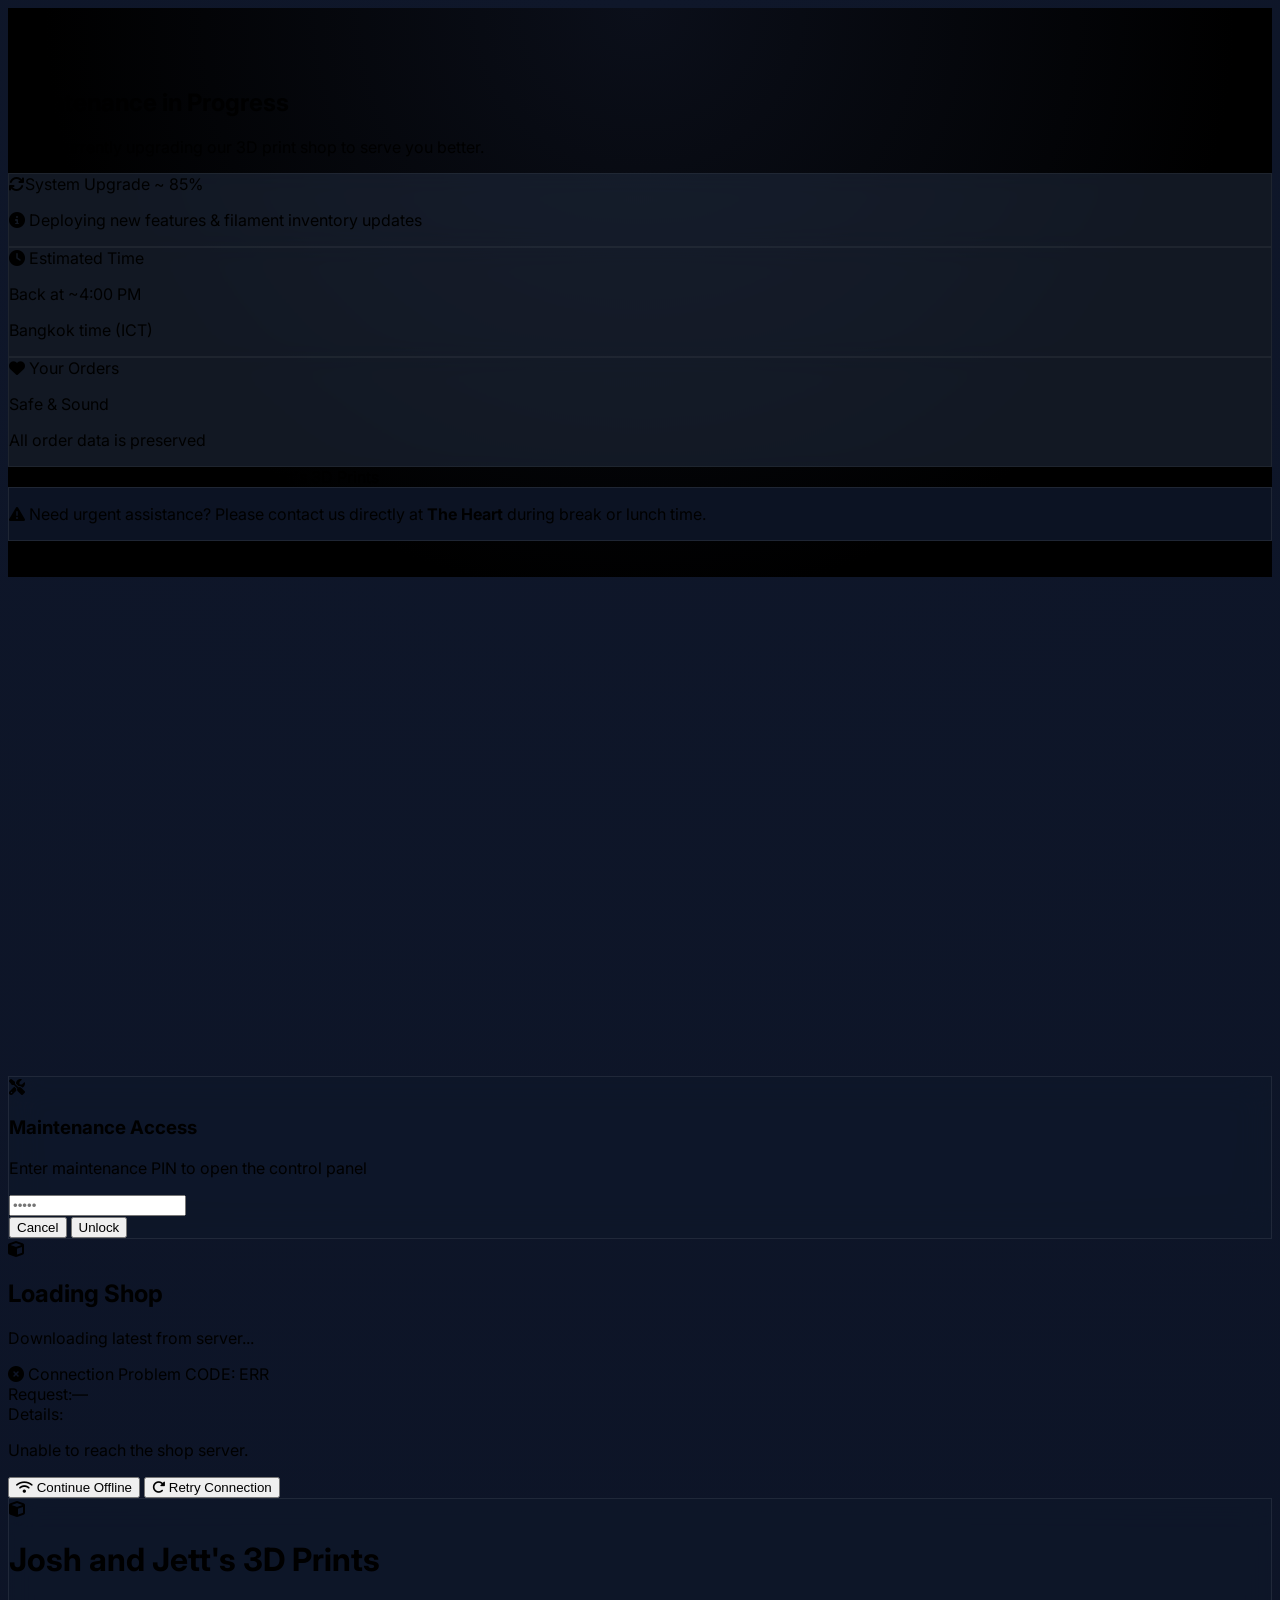
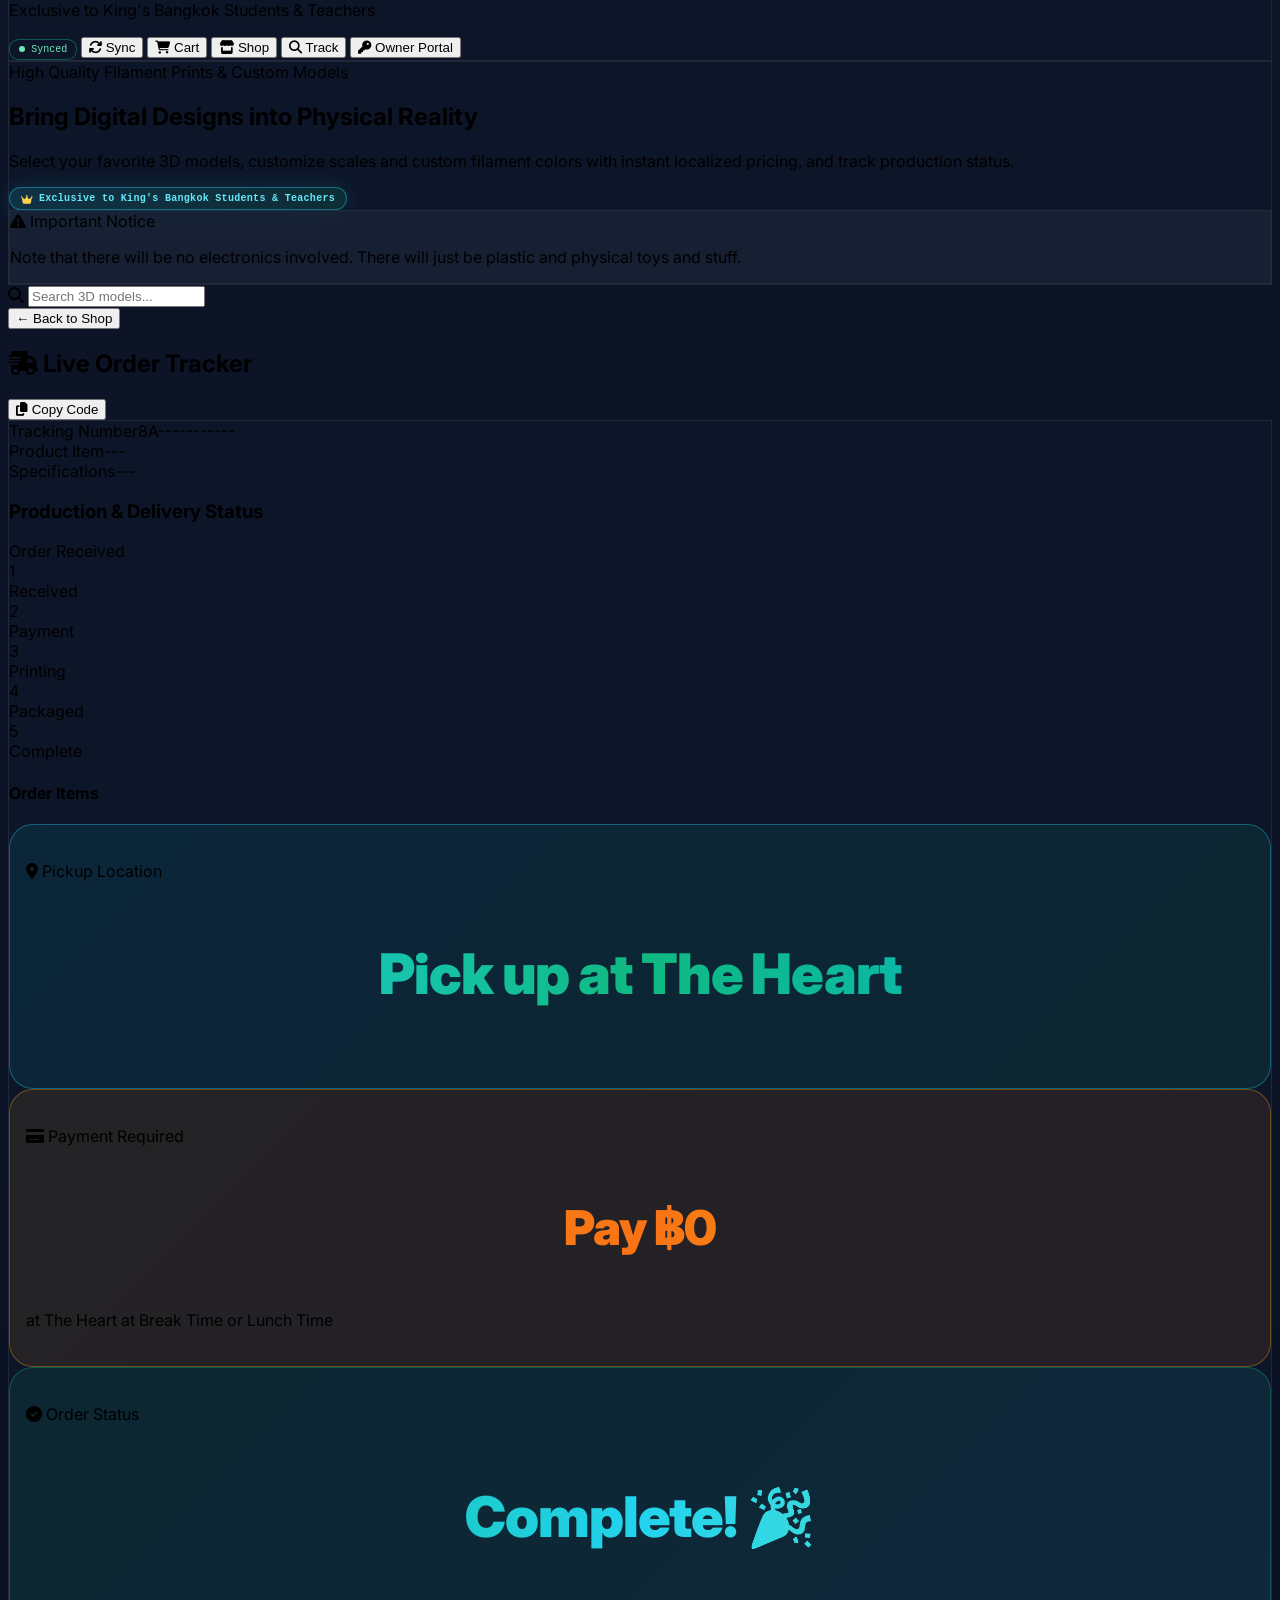
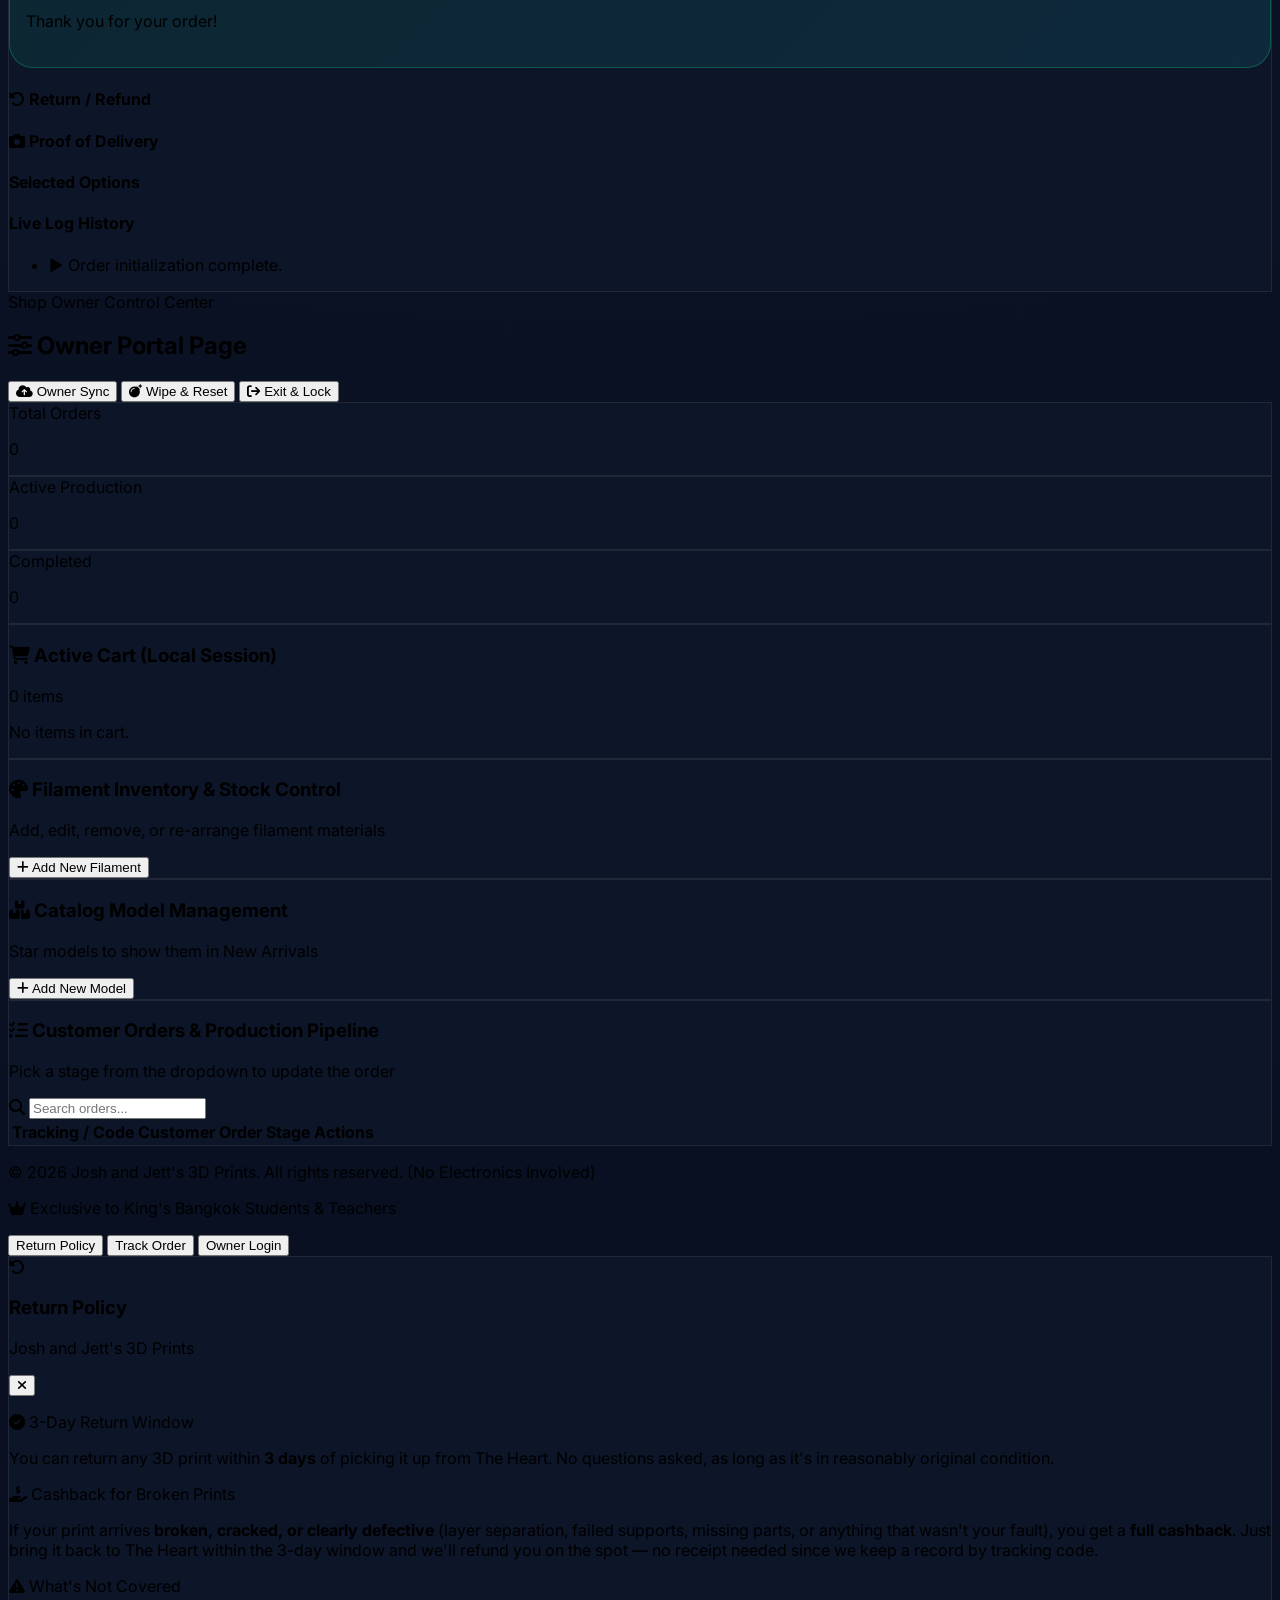
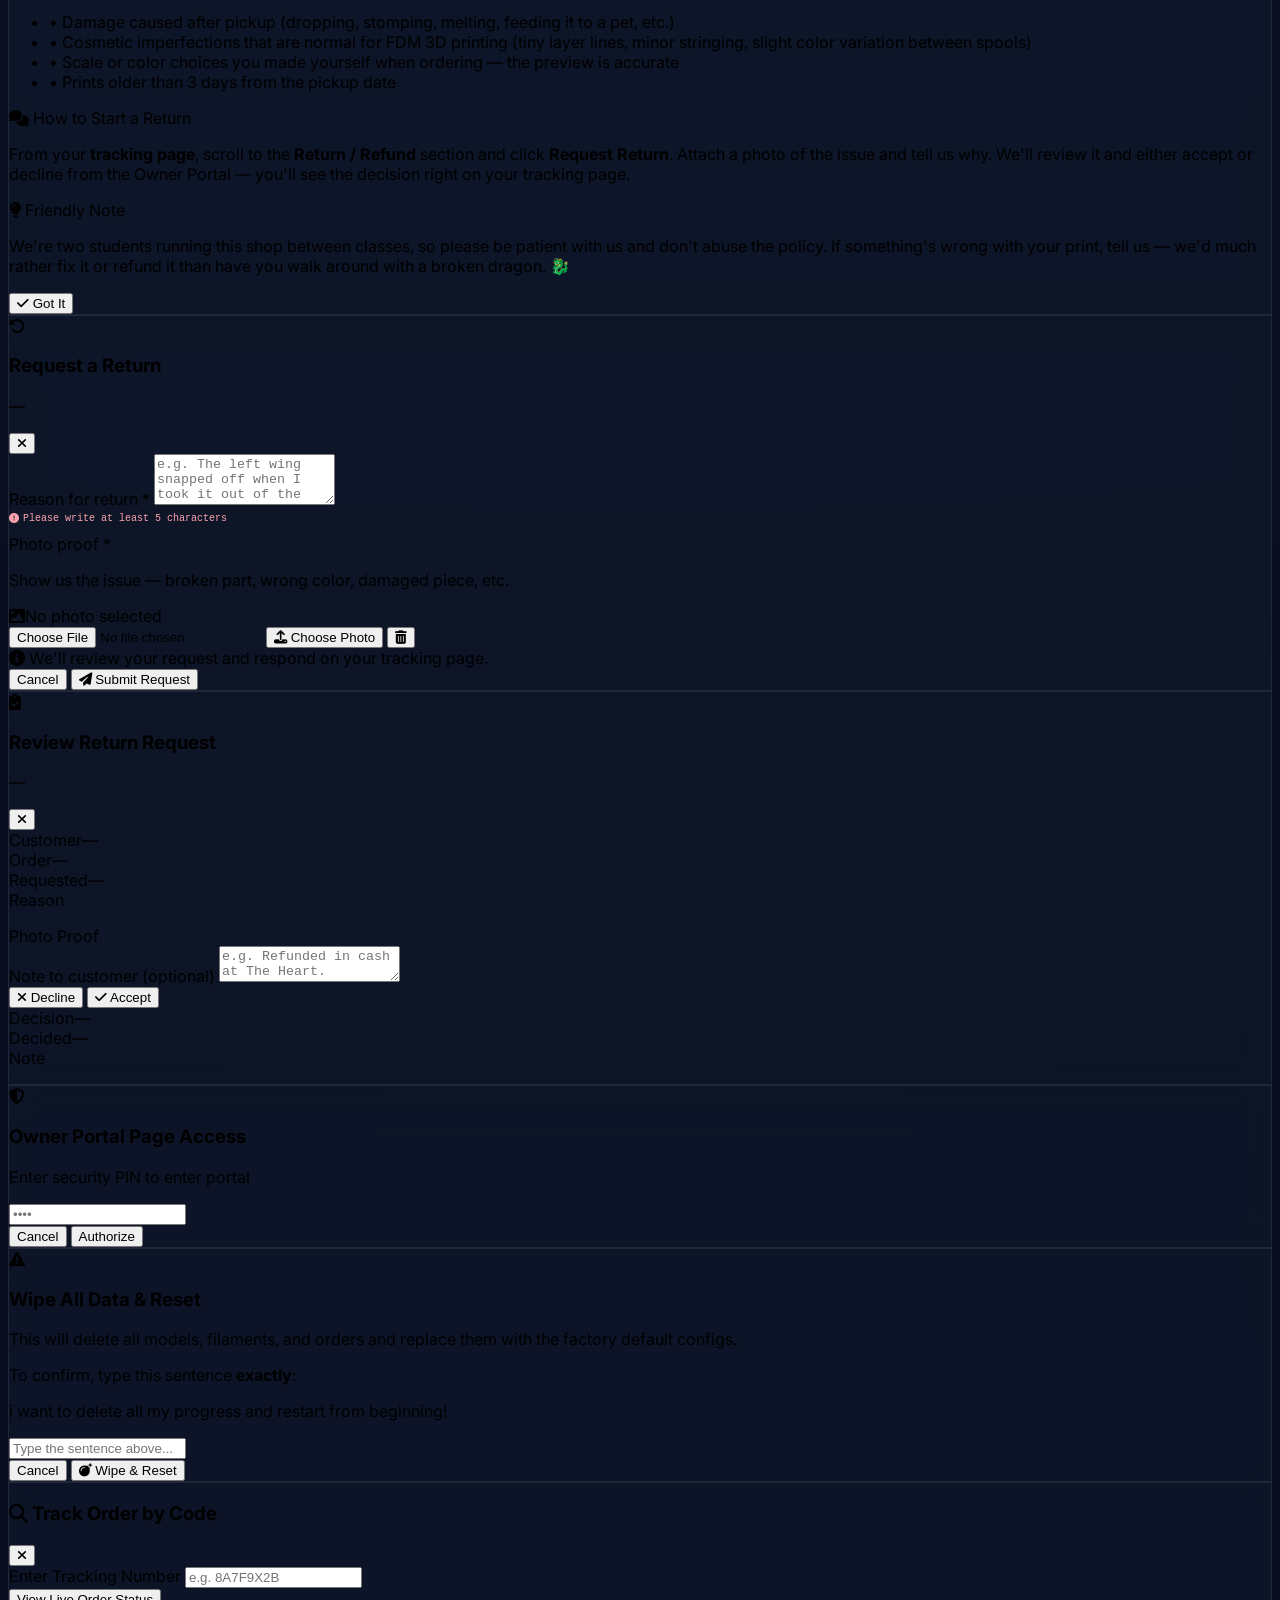
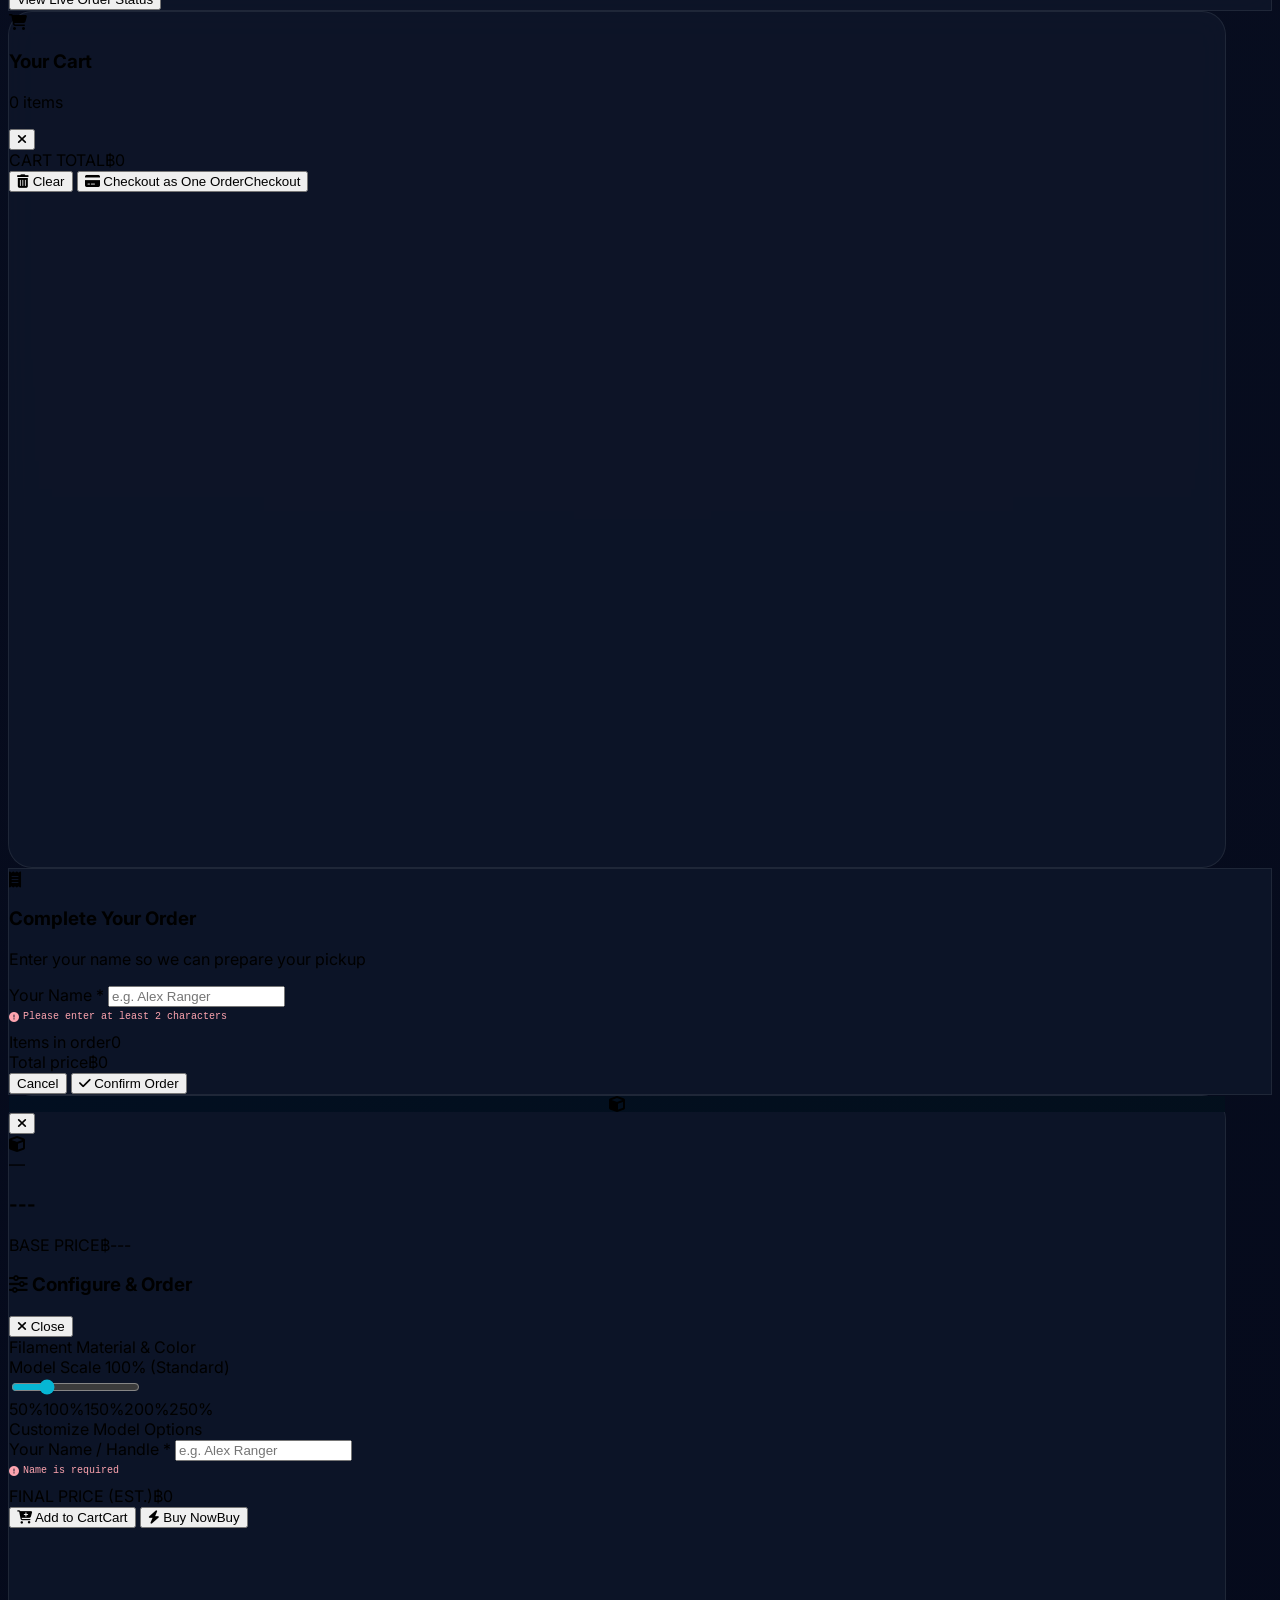
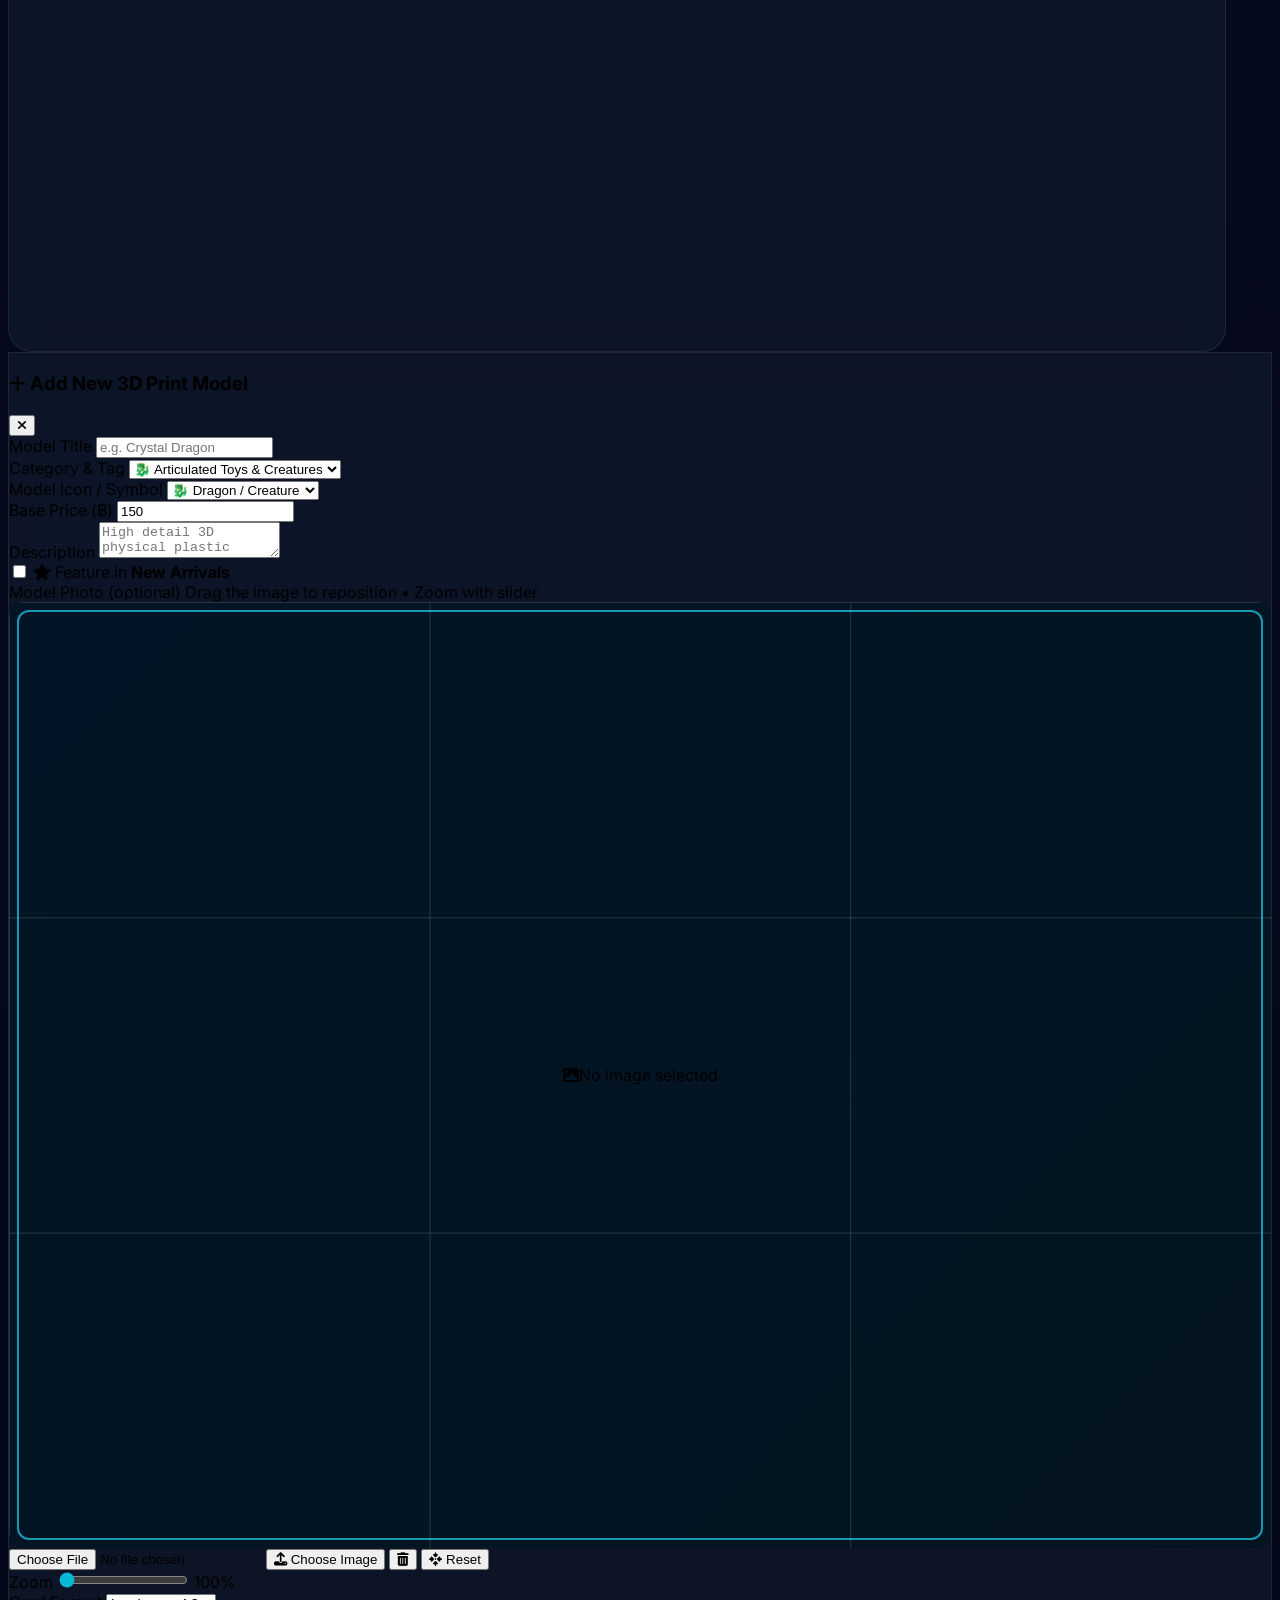
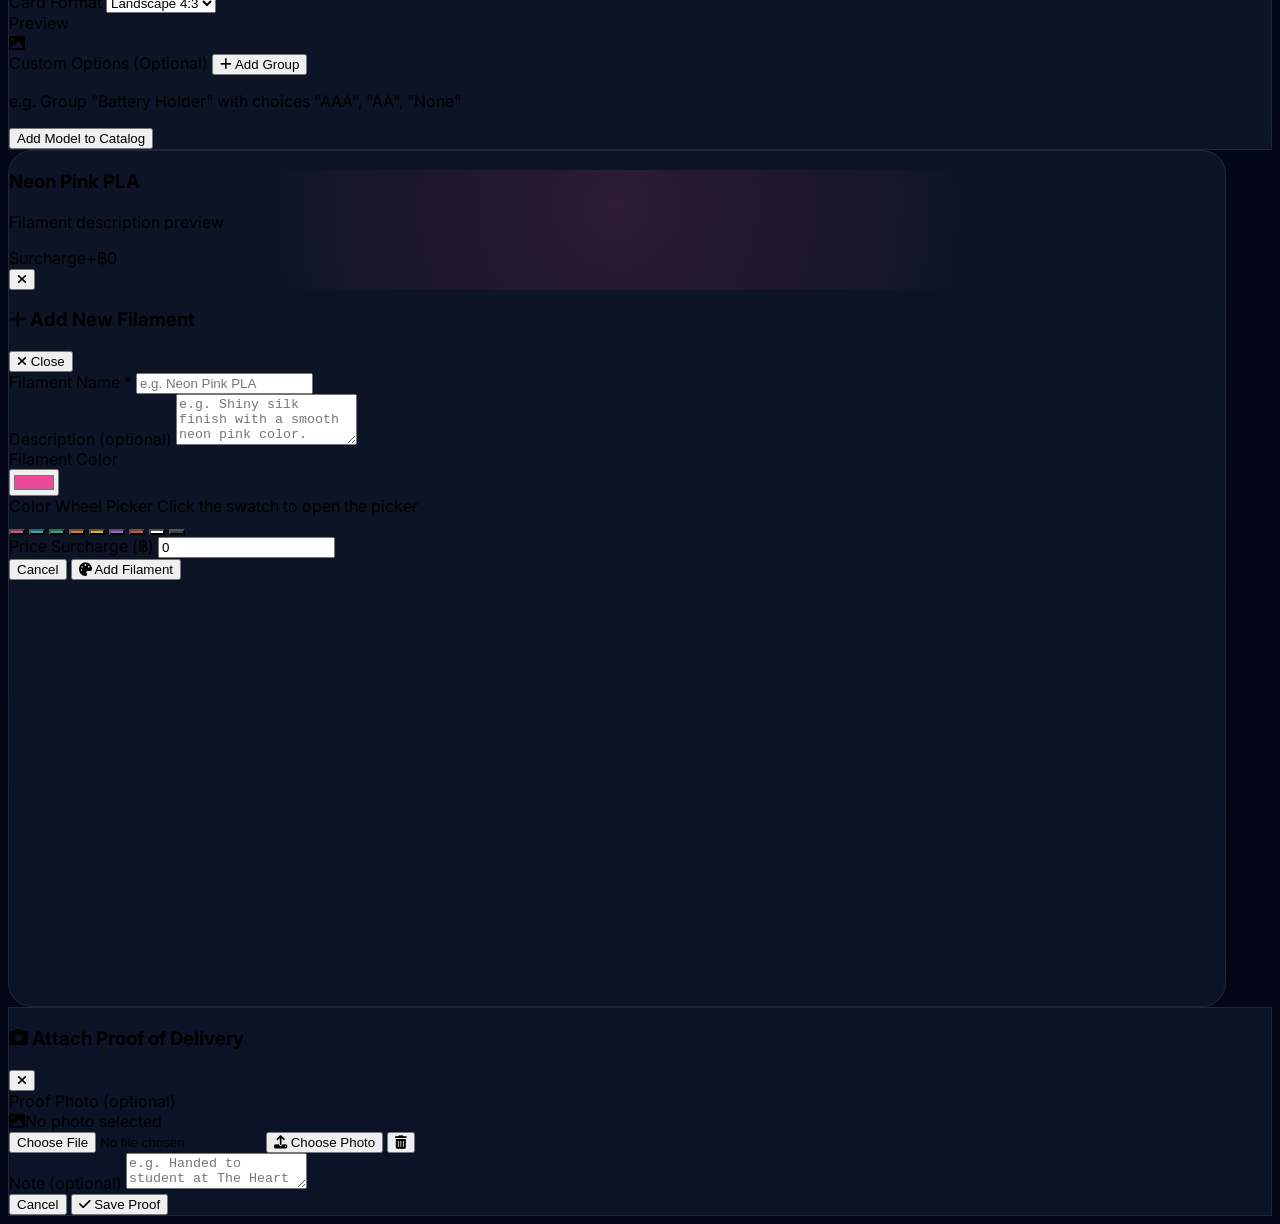
==== commit 695fa258: "Update maintaince page again index.html" ====
--- a/index.html
+++ b/index.html
@@ -130,7 +130,7 @@
     .cart-table { width: 100%; font-family: 'Fira Code', monospace; font-size: 11px; }
     .cart-table th { text-align: left; padding: 8px; color: #64748b; text-transform: uppercase; font-size: 9px; letter-spacing: .05em; border-bottom: 1px solid rgba(255,255,255,.08); }
     .cart-table td { padding: 8px; border-bottom: 1px solid rgba(255,255,255,.04); }
-    #lightbox { position: fixed; inset: 0; z-index: 90; background: rgba(2,6,23,.95); backdrop-filter: blur(12px); display: none; align-items: center; justify-content: center; padding: 20px; cursor: zoom-out; }
+    #lightbox { position: fixed; inset: 0; z-index: 100; background: rgba(2,6,23,.95); backdrop-filter: blur(12px); display: none; align-items: center; justify-content: center; padding: 20px; cursor: zoom-out; }
     #lightbox.active { display: flex; }
     #lightbox img { max-width: 95vw; max-height: 90vh; object-fit: contain; border-radius: 1rem; box-shadow: 0 0 60px rgba(6,182,212,.3); }
     #lightbox .close-hint { position: absolute; top: 20px; right: 20px; color: #cbd5e1; font-size: 12px; font-family: 'Fira Code', monospace; display: flex; align-items: center; gap: 8px; }
@@ -160,12 +160,14 @@
     @keyframes maintenanceGlow { 0%,100% { filter: drop-shadow(0 0 8px rgba(34,211,238,.35)); } 50% { filter: drop-shadow(0 0 24px rgba(16,185,129,.55)); } }
     #maintenance-overlay.active { display: flex !important; }
     body.maintenance-lock { overflow: hidden; }
+    /* Maintenance panel slide-down */
+    #maint-panel.active { transform: translateY(0) !important; opacity: 1 !important; pointer-events: auto !important; }
   </style>
 </head>
 <body class="flex flex-col min-h-screen text-slate-100 antialiased selection:bg-cyan-500 selection:text-slate-950">
 
   <!-- MAINTENANCE OVERLAY (hidden by default) -->
-  <div id="maintenance-overlay" class="fixed inset-0 z-[80] hidden flex-col items-center justify-center bg-slate-950/98 backdrop-blur-2xl overflow-y-auto px-4 py-10">
+  <div id="maintenance-overlay" class="fixed inset-0 z-[80] hidden flex-col items-center justify-center bg-black overflow-y-auto px-4 py-10" style="background: radial-gradient(circle at 50% 0%, #0b0f1a 0%, #000 70%);">
     <div class="max-w-2xl w-full text-center space-y-10">
 
       <div class="relative w-40 h-40 mx-auto">
@@ -241,8 +243,133 @@
 
       <div class="pt-4">
         <p class="text-[10px] font-mono text-slate-600">
-          Press <kbd class="px-1.5 py-0.5 rounded bg-slate-900 border border-slate-700 text-cyan-400">Shift</kbd> + <kbd class="px-1.5 py-0.5 rounded bg-slate-900 border border-slate-700 text-cyan-400">M</kbd> to toggle the owner panel
+          Staff: press <kbd class="px-1.5 py-0.5 rounded bg-slate-900 border border-slate-700 text-cyan-400">Shift</kbd> + <kbd class="px-1.5 py-0.5 rounded bg-slate-900 border border-slate-700 text-cyan-400">M</kbd> to open the maintenance panel
         </p>
+      </div>
+    </div>
+  </div>
+
+  <!-- MAINTENANCE CONTROL PANEL (slide-down, opens with Shift+M after PIN) -->
+  <div id="maint-panel" class="fixed top-0 left-0 right-0 z-[95]" style="transform: translateY(-110%); opacity: 0; pointer-events: none; transition: transform .35s cubic-bezier(.4,0,.2,1), opacity .3s ease;">
+    <div class="glass-panel border-b border-cyan-500/30 shadow-2xl" style="max-height: 100vh; overflow-y: auto;">
+      <div class="max-w-4xl mx-auto px-4 sm:px-6 lg:px-8 py-4">
+        <div class="flex flex-col sm:flex-row sm:items-center justify-between gap-3 mb-4">
+          <div class="flex items-center gap-3">
+            <div class="w-10 h-10 rounded-xl bg-cyan-500/10 border border-cyan-500/30 flex items-center justify-center text-cyan-400">
+              <i class="fa-solid fa-sliders"></i>
+            </div>
+            <div>
+              <h3 class="text-sm font-black font-mono uppercase tracking-wider text-white">Maintenance Control Panel</h3>
+              <p class="text-[10px] font-mono text-cyan-300">Press Shift+M to toggle • Esc to close</p>
+            </div>
+          </div>
+          <div class="flex items-center gap-2 self-start sm:self-auto">
+            <div id="maint-panel-pill" class="sync-pill ok"><span class="sync-dot"></span><span id="maint-panel-text">Synced</span></div>
+            <button onclick="closeMaintPanel()" class="px-3 py-1.5 rounded-xl bg-slate-800 hover:bg-slate-700 text-xs font-mono text-slate-300 border border-slate-700 transition flex items-center gap-1.5">
+              <i class="fa-solid fa-xmark"></i> Close
+            </button>
+          </div>
+        </div>
+
+        <div class="glass-card rounded-2xl p-4 border border-cyan-500/30 bg-cyan-950/20 mb-4">
+          <div class="flex flex-col sm:flex-row sm:items-center justify-between gap-3">
+            <div class="flex items-center gap-3">
+              <div id="maint-master-icon-box" class="w-11 h-11 rounded-xl bg-rose-500/10 border border-rose-500/40 flex items-center justify-center text-rose-400 text-lg flex-shrink-0">
+                <i id="maint-master-icon" class="fa-solid fa-power-off"></i>
+              </div>
+              <div>
+                <h4 class="text-sm font-black font-mono uppercase tracking-wider text-white">Maintenance Mode</h4>
+                <p id="maint-master-status" class="text-[10px] font-mono text-rose-300">
+                  <i class="fa-solid fa-circle-exclamation mr-1"></i>Currently ACTIVE — shop is locked
+                </p>
+              </div>
+            </div>
+            <button id="maint-master-btn" onclick="toggleMaintenanceEnabled()" class="px-4 py-2.5 rounded-xl bg-rose-500 hover:bg-rose-400 text-slate-950 text-xs font-black uppercase tracking-wider transition shadow-lg shadow-rose-500/20 flex items-center justify-center gap-2 self-start sm:self-auto">
+              <i id="maint-master-btn-icon" class="fa-solid fa-toggle-on text-base"></i>
+              <span id="maint-master-btn-label">Turn OFF</span>
+            </button>
+          </div>
+        </div>
+
+        <div class="grid grid-cols-1 md:grid-cols-3 gap-3">
+          <div class="glass-card rounded-2xl p-4 border border-slate-800 space-y-3">
+            <label class="text-[10px] font-mono text-slate-400 uppercase tracking-wider block">
+              <i class="fa-solid fa-percent text-cyan-400 mr-1"></i> Upgrade Progress
+            </label>
+            <div class="flex items-center gap-3">
+              <input type="range" id="maint-progress-slider" min="0" max="100" step="1" value="85" oninput="updateMaintProgressFromSlider(this.value)" class="flex-1 h-1.5 bg-slate-800 rounded-lg appearance-none cursor-pointer accent-cyan-500" />
+              <span id="maint-progress-value" class="text-sm font-black font-mono text-cyan-400 w-12 text-right">85%</span>
+            </div>
+            <div class="flex gap-1.5 flex-wrap">
+              <button onclick="setMaintProgress(0)" class="px-2.5 py-1 rounded-lg bg-slate-800 hover:bg-slate-700 text-[10px] font-mono text-slate-300 border border-slate-700 transition">0%</button>
+              <button onclick="setMaintProgress(25)" class="px-2.5 py-1 rounded-lg bg-slate-800 hover:bg-slate-700 text-[10px] font-mono text-slate-300 border border-slate-700 transition">25%</button>
+              <button onclick="setMaintProgress(50)" class="px-2.5 py-1 rounded-lg bg-slate-800 hover:bg-slate-700 text-[10px] font-mono text-slate-300 border border-slate-700 transition">50%</button>
+              <button onclick="setMaintProgress(75)" class="px-2.5 py-1 rounded-lg bg-slate-800 hover:bg-slate-700 text-[10px] font-mono text-slate-300 border border-slate-700 transition">75%</button>
+              <button onclick="setMaintProgress(100)" class="px-2.5 py-1 rounded-lg bg-slate-800 hover:bg-slate-700 text-[10px] font-mono text-slate-300 border border-slate-700 transition">100%</button>
+            </div>
+          </div>
+
+          <div class="glass-card rounded-2xl p-4 border border-slate-800 space-y-3">
+            <label class="text-[10px] font-mono text-slate-400 uppercase tracking-wider block">
+              <i class="fa-solid fa-comment-dots text-emerald-400 mr-1"></i> Status Message
+            </label>
+            <select id="maint-message-select" onchange="applyMaintMessagePreset(this.value)" class="w-full bg-slate-900 border border-slate-800 rounded-xl px-3 py-2 text-xs font-mono text-white focus:outline-none focus:border-cyan-500">
+              <option value="default">🔧 Default — Upgrading our 3D print shop</option>
+              <option value="inventory">📦 Updating filament inventory &amp; stock</option>
+              <option value="calibration">⚙️ Printer calibration in progress</option>
+              <option value="newfeatures">✨ Deploying new features</option>
+              <option value="database">🗄️ Database maintenance &amp; sync</option>
+              <option value="security">🔒 Security updates in progress</option>
+              <option value="custom">✏️ Custom message...</option>
+            </select>
+            <div id="maint-custom-message-wrap" class="hidden">
+              <input type="text" id="maint-custom-message" placeholder="Enter custom message..." oninput="applyMaintCustomMessage(this.value)" class="w-full bg-slate-900 border border-slate-800 rounded-xl px-3 py-2 text-xs text-white focus:outline-none focus:border-cyan-500" />
+            </div>
+          </div>
+
+          <div class="glass-card rounded-2xl p-4 border border-slate-800 space-y-3">
+            <label class="text-[10px] font-mono text-slate-400 uppercase tracking-wider block">
+              <i class="fa-solid fa-clock text-amber-400 mr-1"></i> Estimated Time
+            </label>
+            <input type="text" id="maint-time-input" placeholder="e.g. ~4:00 PM" oninput="applyMaintEstimatedTime(this.value)" class="w-full bg-slate-900 border border-slate-800 rounded-xl px-3 py-2 text-xs text-white focus:outline-none focus:border-cyan-500" />
+            <div class="flex gap-1.5 flex-wrap">
+              <button onclick="setMaintTime('~4:00 PM')" class="px-2.5 py-1 rounded-lg bg-slate-800 hover:bg-slate-700 text-[10px] font-mono text-slate-300 border border-slate-700 transition">4 PM</button>
+              <button onclick="setMaintTime('~5:30 PM')" class="px-2.5 py-1 rounded-lg bg-slate-800 hover:bg-slate-700 text-[10px] font-mono text-slate-300 border border-slate-700 transition">5:30 PM</button>
+              <button onclick="setMaintTime('Tomorrow')" class="px-2.5 py-1 rounded-lg bg-slate-800 hover:bg-slate-700 text-[10px] font-mono text-slate-300 border border-slate-700 transition">Tomorrow</button>
+              <button onclick="setMaintTime('Soon™')" class="px-2.5 py-1 rounded-lg bg-slate-800 hover:bg-slate-700 text-[10px] font-mono text-slate-300 border border-slate-700 transition">Soon™</button>
+            </div>
+          </div>
+        </div>
+
+        <div class="mt-4 flex flex-wrap items-center justify-between gap-3 pt-3 border-t border-slate-800">
+          <div class="flex items-center gap-2 text-[10px] font-mono text-slate-500">
+            <span class="w-2 h-2 rounded-full bg-emerald-400 blink"></span>
+            <span>Changes sync to Firebase instantly</span>
+          </div>
+          <div class="flex items-center gap-2">
+            <button onclick="resetMaintDefaults()" class="px-3 py-1.5 rounded-xl bg-slate-800 hover:bg-rose-950/60 text-rose-300 border border-slate-700 hover:border-rose-500/40 text-[10px] font-mono transition flex items-center gap-1.5">
+              <i class="fa-solid fa-rotate-left"></i> Reset Defaults
+            </button>
+          </div>
+        </div>
+      </div>
+    </div>
+  </div>
+
+  <!-- MAINTENANCE PIN MODAL -->
+  <div id="modal-maint-pin" class="fixed inset-0 z-[90] flex items-center justify-center bg-slate-950/80 backdrop-blur-md hidden p-4">
+    <div class="glass-panel rounded-3xl p-6 sm:p-8 max-w-sm w-full border border-cyan-500/30 space-y-6 shadow-2xl relative">
+      <div class="text-center space-y-2">
+        <div class="w-12 h-12 rounded-2xl bg-cyan-500/10 border border-cyan-500/30 mx-auto flex items-center justify-center text-cyan-400 text-xl"><i class="fa-solid fa-screwdriver-wrench"></i></div>
+        <h3 class="text-lg font-black text-white">Maintenance Access</h3>
+        <p class="text-xs text-slate-400">Enter maintenance PIN to open the control panel</p>
+      </div>
+      <div class="space-y-4">
+        <input type="password" id="maint-pin-input" maxlength="6" placeholder="•••••" class="w-full bg-slate-900 border border-slate-800 rounded-xl px-4 py-3 text-center text-xl font-mono tracking-widest text-white focus:outline-none focus:border-cyan-500 transition" />
+        <div class="flex gap-2">
+          <button onclick="closeMaintPinModal()" class="w-1/2 py-2.5 rounded-xl bg-slate-800 hover:bg-slate-700 text-xs font-bold text-slate-300 transition">Cancel</button>
+          <button onclick="verifyMaintPin()" class="w-1/2 py-2.5 rounded-xl bg-cyan-500 hover:bg-cyan-400 text-slate-950 text-xs font-bold transition">Unlock</button>
+        </div>
       </div>
     </div>
   </div>
@@ -476,28 +603,6 @@
           <button onclick="exitOwnerPortal()" class="px-4 py-2 rounded-xl bg-slate-800 hover:bg-slate-700 text-xs font-mono text-slate-300 border border-slate-700 transition flex items-center gap-1.5"><i class="fa-solid fa-arrow-right-from-bracket"></i> Exit &amp; Lock</button>
         </div>
       </div>
-
-      <!-- MAINTENANCE TOGGLE CARD (inside owner portal) -->
-      <div class="glass-panel rounded-3xl p-5 border border-cyan-500/30 bg-cyan-950/10">
-        <div class="flex flex-col sm:flex-row sm:items-center justify-between gap-3">
-          <div class="flex items-center gap-3">
-            <div id="owner-maint-icon-box" class="w-11 h-11 rounded-xl bg-rose-500/10 border border-rose-500/40 flex items-center justify-center text-rose-400 text-lg flex-shrink-0">
-              <i id="owner-maint-icon" class="fa-solid fa-power-off"></i>
-            </div>
-            <div>
-              <h3 class="text-sm font-black font-mono uppercase tracking-wider text-white">Maintenance Mode</h3>
-              <p id="owner-maint-status" class="text-[10px] font-mono text-rose-300">
-                <i class="fa-solid fa-circle-exclamation mr-1"></i>Currently ACTIVE — shop is locked
-              </p>
-            </div>
-          </div>
-          <button id="owner-maint-btn" onclick="toggleMaintenanceEnabled()" class="px-4 py-2.5 rounded-xl bg-rose-500 hover:bg-rose-400 text-slate-950 text-xs font-black uppercase tracking-wider transition shadow-lg shadow-rose-500/20 flex items-center justify-center gap-2 self-start sm:self-auto">
-            <i id="owner-maint-btn-icon" class="fa-solid fa-toggle-on text-base"></i>
-            <span id="owner-maint-btn-label">Turn OFF</span>
-          </button>
-        </div>
-      </div>
-
       <div class="grid grid-cols-1 sm:grid-cols-3 gap-4">
         <div class="glass-panel p-4 rounded-2xl border border-slate-800"><span class="text-[10px] font-mono text-slate-500 uppercase">Total Orders</span><p id="owner-stat-total" class="text-2xl font-black text-white mt-1">0</p></div>
         <div class="glass-panel p-4 rounded-2xl border border-slate-800"><span class="text-[10px] font-mono text-amber-400 uppercase">Active Production</span><p id="owner-stat-active" class="text-2xl font-black text-amber-400 mt-1">0</p></div>
@@ -658,7 +763,7 @@
   </div>
 
   <!-- OWNER RETURN REVIEW MODAL -->
-  <div id="modal-return-review" class="fixed inset-0 z-50 flex items-center justify-center bg-slate-950/90 backdrop-blur-md hidden p-4">
+  <div id="modal-return-review" class="fixed inset-0 z-[90] flex items-center justify-center bg-slate-950/90 backdrop-blur-md hidden p-4">
     <div class="glass-panel rounded-3xl p-6 sm:p-8 max-w-lg w-full border border-indigo-500/30 space-y-5 shadow-2xl max-h-[92vh] overflow-y-auto">
       <div class="flex items-center justify-between border-b border-slate-800 pb-4">
         <div class="flex items-center gap-3">
@@ -707,7 +812,7 @@
   </div>
 
   <!-- 1. Owner PIN Modal -->
-  <div id="modal-owner-pin" class="fixed inset-0 z-50 flex items-center justify-center bg-slate-950/80 backdrop-blur-md hidden p-4">
+  <div id="modal-owner-pin" class="fixed inset-0 z-[90] flex items-center justify-center bg-slate-950/80 backdrop-blur-md hidden p-4">
     <div class="glass-panel rounded-3xl p-6 sm:p-8 max-w-sm w-full border border-amber-500/30 space-y-6 shadow-2xl relative">
       <div class="text-center space-y-2">
         <div class="w-12 h-12 rounded-2xl bg-amber-500/10 border border-amber-500/30 mx-auto flex items-center justify-center text-amber-400 text-xl"><i class="fa-solid fa-shield-halved"></i></div>
@@ -725,7 +830,7 @@
   </div>
 
   <!-- 1b. WIPE Modal -->
-  <div id="modal-wipe" class="fixed inset-0 z-50 flex items-center justify-center bg-slate-950/90 backdrop-blur-md hidden p-4">
+  <div id="modal-wipe" class="fixed inset-0 z-[90] flex items-center justify-center bg-slate-950/90 backdrop-blur-md hidden p-4">
     <div class="glass-panel rounded-3xl p-6 sm:p-8 max-w-md w-full border border-rose-500/40 space-y-5 shadow-2xl">
       <div class="text-center space-y-2">
         <div class="w-14 h-14 rounded-2xl bg-rose-500/10 border border-rose-500/40 mx-auto flex items-center justify-center text-rose-400 text-2xl"><i class="fa-solid fa-triangle-exclamation"></i></div>
@@ -1097,10 +1202,13 @@
     const COL_ORDERS = 'orders';
 
     // ============================================================
-    // MAINTENANCE MODE (in-file overlay, no redirect)
+    // MAINTENANCE MODE
     // ============================================================
     const MAINT_COL = 'maintenance';
     const MAINT_DOC = 'config';
+    const MAINT_PIN = '55854';               // <-- maintenance panel PIN
+    const OWNER_PIN = '85455';               // <-- owner portal PIN
+
     const MAINT_DEFAULTS = {
       enabled: true,
       progress: 85,
@@ -1120,6 +1228,7 @@
     let maintUnsub = null;
     let maintPollTimer = null;
     let maintIsApplying = false;
+    let maintPanelOpen = false;
 
     function renderMaintenanceOverlay() {
       const overlay = document.getElementById('maintenance-overlay');
@@ -1145,35 +1254,55 @@
       const t = document.getElementById('maint-time');
       if (t) t.innerText = 'Back at ' + (maintState.estimatedTime || '~4:00 PM');
 
-      renderOwnerMaintToggle();
-    }
-
-    function renderOwnerMaintToggle() {
-      const box = document.getElementById('owner-maint-icon-box');
-      const icon = document.getElementById('owner-maint-icon');
-      const status = document.getElementById('owner-maint-status');
-      const btn = document.getElementById('owner-maint-btn');
-      const btnIcon = document.getElementById('owner-maint-btn-icon');
-      const btnLabel = document.getElementById('owner-maint-btn-label');
-      if (!btn) return;
-      const on = maintState.enabled === true;
-      if (on) {
-        box.className = 'w-11 h-11 rounded-xl bg-rose-500/10 border border-rose-500/40 flex items-center justify-center text-rose-400 text-lg flex-shrink-0';
-        icon.className = 'fa-solid fa-power-off';
-        status.className = 'text-[10px] font-mono text-rose-300';
-        status.innerHTML = '<i class="fa-solid fa-circle-exclamation mr-1"></i>Currently ACTIVE — shop is locked';
-        btn.className = 'px-4 py-2.5 rounded-xl bg-rose-500 hover:bg-rose-400 text-slate-950 text-xs font-black uppercase tracking-wider transition shadow-lg shadow-rose-500/20 flex items-center justify-center gap-2 self-start sm:self-auto';
-        btnIcon.className = 'fa-solid fa-toggle-on text-base';
-        btnLabel.innerText = 'Turn OFF';
-      } else {
-        box.className = 'w-11 h-11 rounded-xl bg-emerald-500/10 border border-emerald-500/40 flex items-center justify-center text-emerald-400 text-lg flex-shrink-0';
-        icon.className = 'fa-solid fa-circle-check';
-        status.className = 'text-[10px] font-mono text-emerald-300';
-        status.innerHTML = '<i class="fa-solid fa-circle-check mr-1"></i>Currently OFF — shop is live for customers';
-        btn.className = 'px-4 py-2.5 rounded-xl bg-emerald-500 hover:bg-emerald-400 text-slate-950 text-xs font-black uppercase tracking-wider transition shadow-lg shadow-emerald-500/20 flex items-center justify-center gap-2 self-start sm:self-auto';
-        btnIcon.className = 'fa-solid fa-toggle-off text-base';
-        btnLabel.innerText = 'Turn ON';
-      }
+      renderMaintPanelUI();
+    }
+
+    function renderMaintPanelUI() {
+      // Master toggle visuals
+      const box = document.getElementById('maint-master-icon-box');
+      const icon = document.getElementById('maint-master-icon');
+      const status = document.getElementById('maint-master-status');
+      const btn = document.getElementById('maint-master-btn');
+      const btnIcon = document.getElementById('maint-master-btn-icon');
+      const btnLabel = document.getElementById('maint-master-btn-label');
+      if (btn) {
+        const on = maintState.enabled === true;
+        if (on) {
+          box.className = 'w-11 h-11 rounded-xl bg-rose-500/10 border border-rose-500/40 flex items-center justify-center text-rose-400 text-lg flex-shrink-0';
+          icon.className = 'fa-solid fa-power-off';
+          status.className = 'text-[10px] font-mono text-rose-300';
+          status.innerHTML = '<i class="fa-solid fa-circle-exclamation mr-1"></i>Currently ACTIVE — shop is locked';
+          btn.className = 'px-4 py-2.5 rounded-xl bg-rose-500 hover:bg-rose-400 text-slate-950 text-xs font-black uppercase tracking-wider transition shadow-lg shadow-rose-500/20 flex items-center justify-center gap-2 self-start sm:self-auto';
+          btnIcon.className = 'fa-solid fa-toggle-on text-base';
+          btnLabel.innerText = 'Turn OFF';
+        } else {
+          box.className = 'w-11 h-11 rounded-xl bg-emerald-500/10 border border-emerald-500/40 flex items-center justify-center text-emerald-400 text-lg flex-shrink-0';
+          icon.className = 'fa-solid fa-circle-check';
+          status.className = 'text-[10px] font-mono text-emerald-300';
+          status.innerHTML = '<i class="fa-solid fa-circle-check mr-1"></i>Currently OFF — shop is live for customers';
+          btn.className = 'px-4 py-2.5 rounded-xl bg-emerald-500 hover:bg-emerald-400 text-slate-950 text-xs font-black uppercase tracking-wider transition shadow-lg shadow-emerald-500/20 flex items-center justify-center gap-2 self-start sm:self-auto';
+          btnIcon.className = 'fa-solid fa-toggle-off text-base';
+          btnLabel.innerText = 'Turn ON';
+        }
+      }
+
+      // Progress slider
+      const ps = document.getElementById('maint-progress-slider');
+      const pv = document.getElementById('maint-progress-value');
+      if (ps) ps.value = maintState.progress;
+      if (pv) pv.innerText = maintState.progress + '%';
+
+      // Message select
+      const ms = document.getElementById('maint-message-select');
+      if (ms) ms.value = maintState.messageKey;
+      const cw = document.getElementById('maint-custom-message-wrap');
+      const cm = document.getElementById('maint-custom-message');
+      if (cw) cw.classList.toggle('hidden', maintState.messageKey !== 'custom');
+      if (cm && document.activeElement !== cm) cm.value = maintState.customMessage || '';
+
+      // Time input
+      const ti = document.getElementById('maint-time-input');
+      if (ti && document.activeElement !== ti) ti.value = maintState.estimatedTime || '';
     }
 
     function applyMaintStateFromFirebase(data) {
@@ -1221,6 +1350,41 @@
       }
     }
 
+    // ---- Maintenance PIN modal ----
+    window.openMaintPinModal = function() {
+      document.getElementById('maint-pin-input').value = '';
+      document.getElementById('modal-maint-pin').classList.remove('hidden');
+      setTimeout(() => document.getElementById('maint-pin-input').focus(), 50);
+    };
+    window.closeMaintPinModal = function() {
+      document.getElementById('modal-maint-pin').classList.add('hidden');
+    };
+    window.verifyMaintPin = function() {
+      const pin = document.getElementById('maint-pin-input').value.trim();
+      if (pin === MAINT_PIN) {
+        closeMaintPinModal();
+        openMaintPanel();
+      } else {
+        showToast('Incorrect maintenance PIN.', 'error');
+      }
+    };
+
+    // ---- Maintenance control panel ----
+    window.openMaintPanel = function() {
+      maintPanelOpen = true;
+      document.getElementById('maint-panel').classList.add('active');
+      renderMaintPanelUI();
+      showToast('Maintenance panel opened');
+    };
+    window.closeMaintPanel = function() {
+      maintPanelOpen = false;
+      document.getElementById('maint-panel').classList.remove('active');
+    };
+    window.toggleMaintPanel = function() {
+      if (maintPanelOpen) closeMaintPanel();
+      else openMaintPinModal();
+    };
+
     window.toggleMaintenanceEnabled = async function() {
       maintState.enabled = !(maintState.enabled === true);
       renderMaintenanceOverlay();
@@ -1228,20 +1392,74 @@
       showToast(maintState.enabled ? 'Maintenance mode ENABLED — shop is locked' : 'Maintenance mode DISABLED — shop is live');
     };
 
-    // Shift+M shortcut: open Owner Portal from anywhere; exit if already inside
+    window.updateMaintProgressFromSlider = async function(val) {
+      maintState.progress = Math.max(0, Math.min(100, parseInt(val) || 0));
+      renderMaintenanceOverlay();
+      await saveMaintState();
+    };
+    window.setMaintProgress = async function(val) {
+      maintState.progress = Math.max(0, Math.min(100, parseInt(val) || 0));
+      renderMaintenanceOverlay();
+      await saveMaintState();
+      showToast('Progress set to ' + maintState.progress + '%');
+    };
+    window.applyMaintMessagePreset = async function(key) {
+      if (key === 'custom') {
+        maintState.messageKey = 'custom';
+        renderMaintenanceOverlay();
+        await saveMaintState();
+        return;
+      }
+      maintState.messageKey = key;
+      maintState.customMessage = '';
+      renderMaintenanceOverlay();
+      await saveMaintState();
+      showToast('Message preset: ' + key);
+    };
+    window.applyMaintCustomMessage = async function(val) {
+      maintState.customMessage = (val || '').trim();
+      maintState.messageKey = 'custom';
+      renderMaintenanceOverlay();
+      await saveMaintState();
+    };
+    window.applyMaintEstimatedTime = async function(val) {
+      maintState.estimatedTime = (val || '').trim() || '~4:00 PM';
+      renderMaintenanceOverlay();
+      await saveMaintState();
+    };
+    window.setMaintTime = async function(val) {
+      maintState.estimatedTime = val;
+      renderMaintenanceOverlay();
+      await saveMaintState();
+      showToast('Estimated time: ' + val);
+    };
+    window.resetMaintDefaults = async function() {
+      maintState = { ...MAINT_DEFAULTS };
+      renderMaintenanceOverlay();
+      await saveMaintState();
+      showToast('Maintenance settings reset to defaults');
+    };
+
+    // ---- Shift+M shortcut ----
     document.addEventListener('keydown', function(e) {
       const tag = (e.target.tagName || '').toLowerCase();
       if (tag === 'input' || tag === 'textarea' || tag === 'select') return;
       if (e.shiftKey && e.key.toLowerCase() === 'm') {
         e.preventDefault();
-        if (activeView === 'owner') {
-          exitOwnerPortal();
-        } else {
-          openOwnerPinModal();
-        }
+        // If panel is open, close it. If PIN modal is open, close it. Else open PIN prompt.
+        const pinOpen = !document.getElementById('modal-maint-pin').classList.contains('hidden');
+        if (maintPanelOpen) closeMaintPanel();
+        else if (pinOpen) closeMaintPinModal();
+        else openMaintPinModal();
+      }
+      if (e.key === 'Escape') {
+        if (maintPanelOpen) closeMaintPanel();
       }
     });
 
+    // ============================================================
+    // SHOP STATE
+    // ============================================================
     let catalogModels = [];
     let filaments = [];
     let orders = [];
@@ -1352,6 +1570,9 @@
       return data.data.url;
     }
 
+    // ============================================================
+    // SYNC BANNER
+    // ============================================================
     window.flashBanner = function() {};
 
     function showSyncBanner(title, subtitle) {
@@ -2495,7 +2716,7 @@
     };
     window.verifyOwnerPin = function() {
       const pin = document.getElementById('owner-pin-input').value.trim();
-      if (pin === '85455') {
+      if (pin === OWNER_PIN) {
         document.getElementById('modal-owner-pin').classList.add('hidden');
         showToast('Owner Portal access granted!');
         activeView = 'owner'; history.replaceState(null, '', '#owner');
@@ -2514,7 +2735,6 @@
       document.getElementById('owner-stat-active').innerText = ac;
       document.getElementById('owner-stat-completed').innerText = cc;
       renderOwnerFilaments(); renderOwnerCatalog(); renderOwnerPortalOrders(); renderOwnerCartTable();
-      renderOwnerMaintToggle();
     };
 
     window.renderOwnerFilaments = function() {
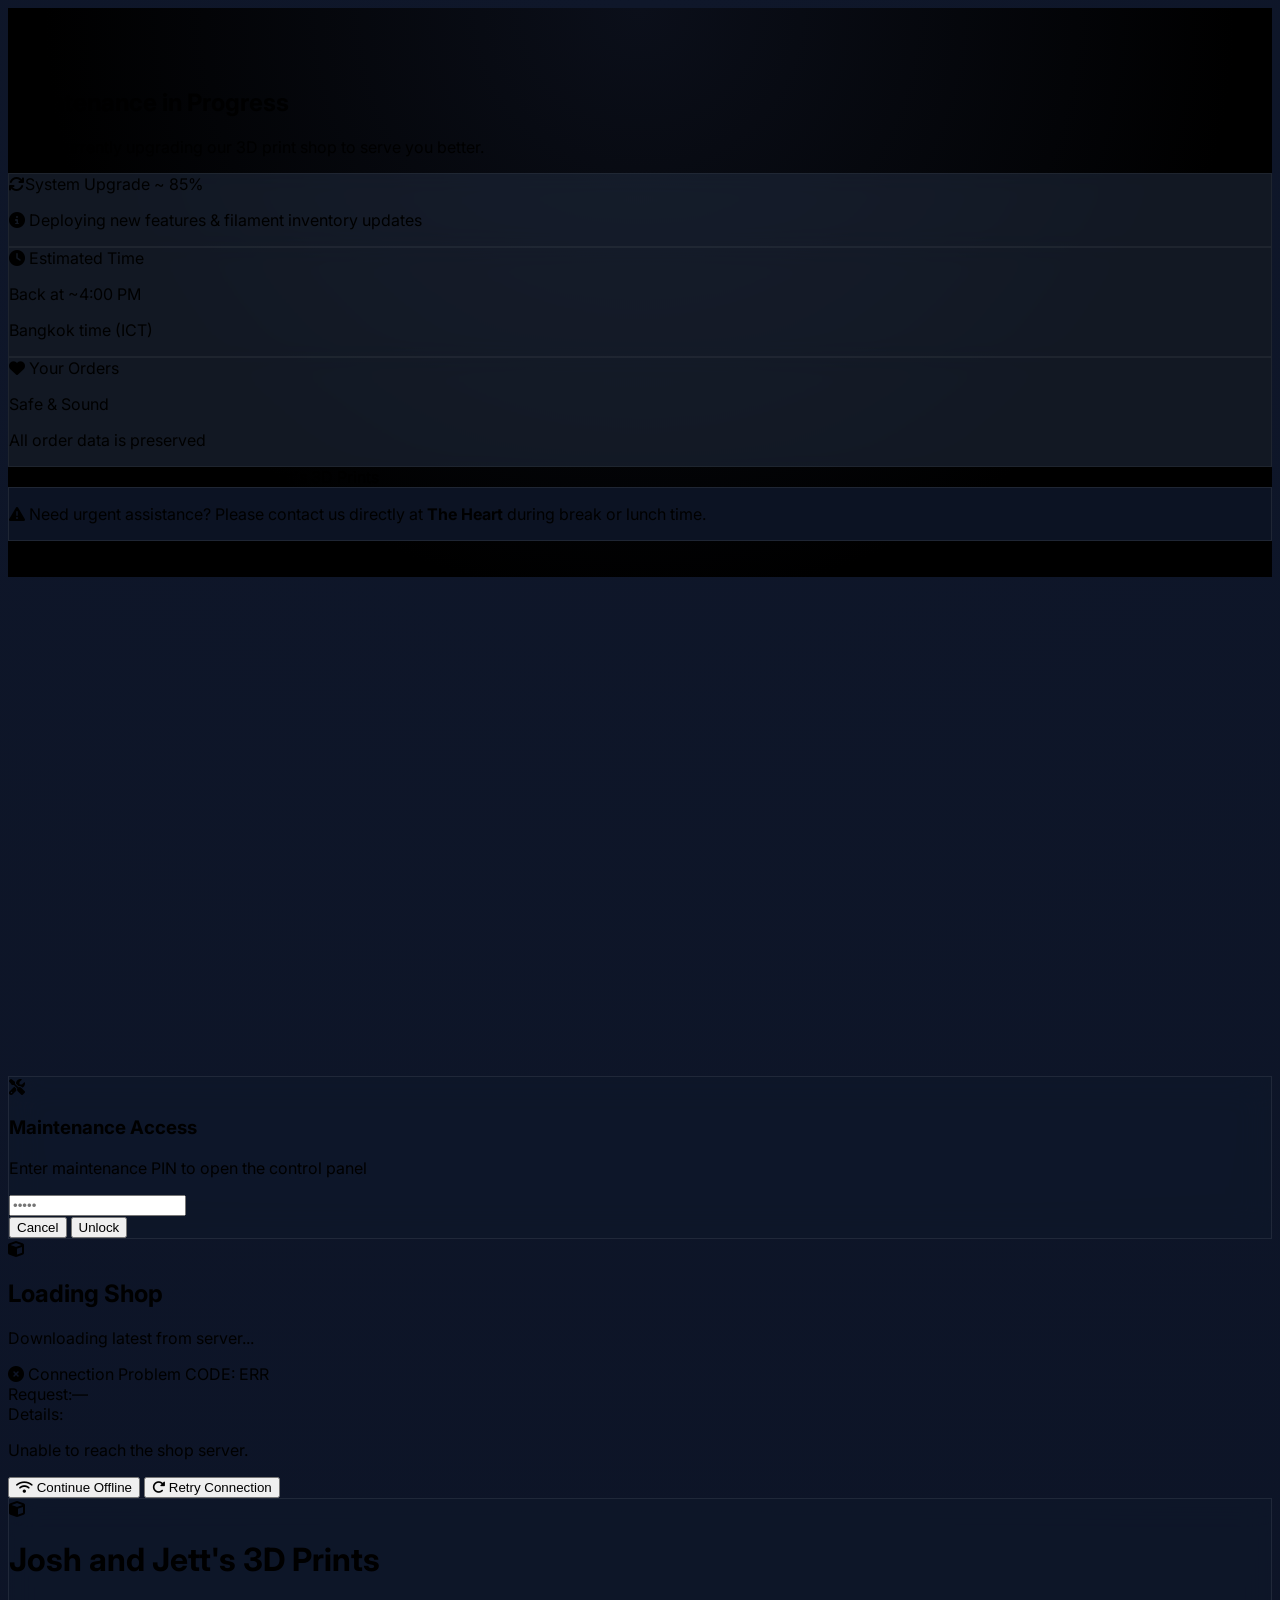
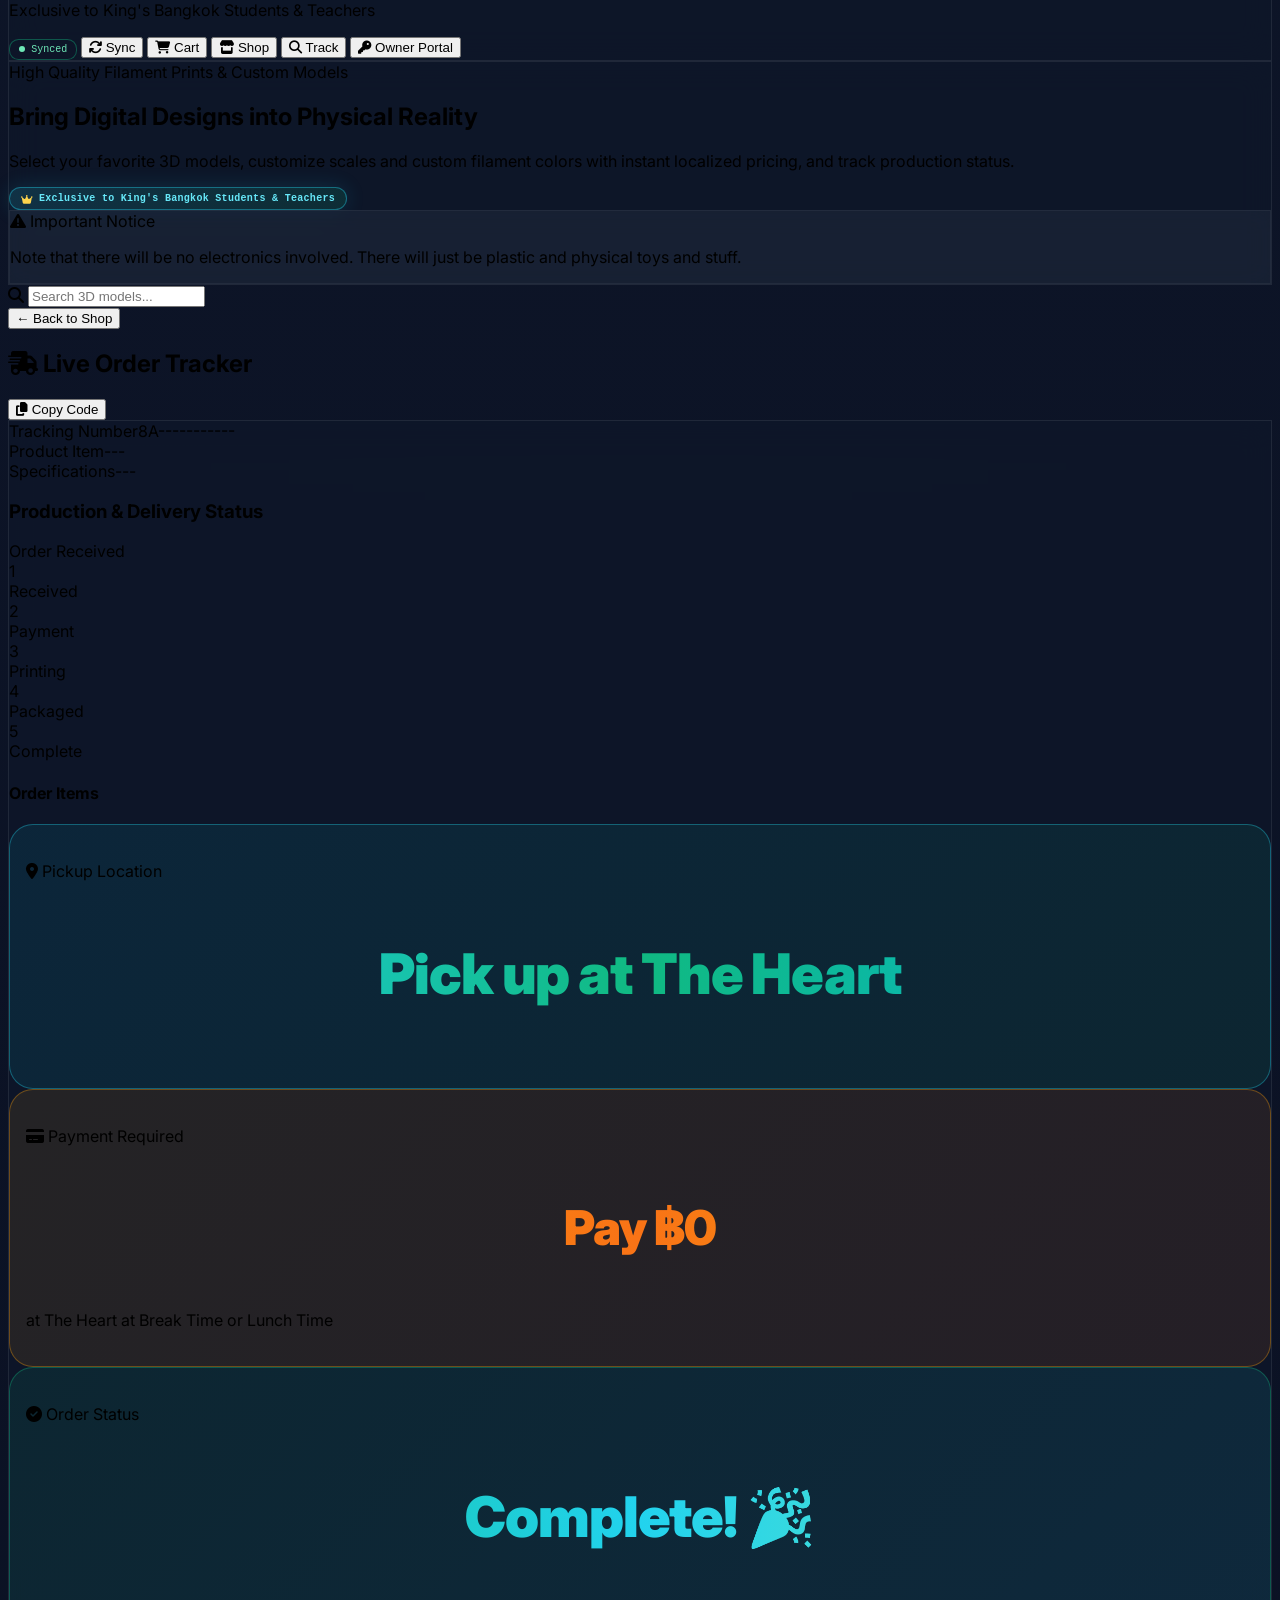
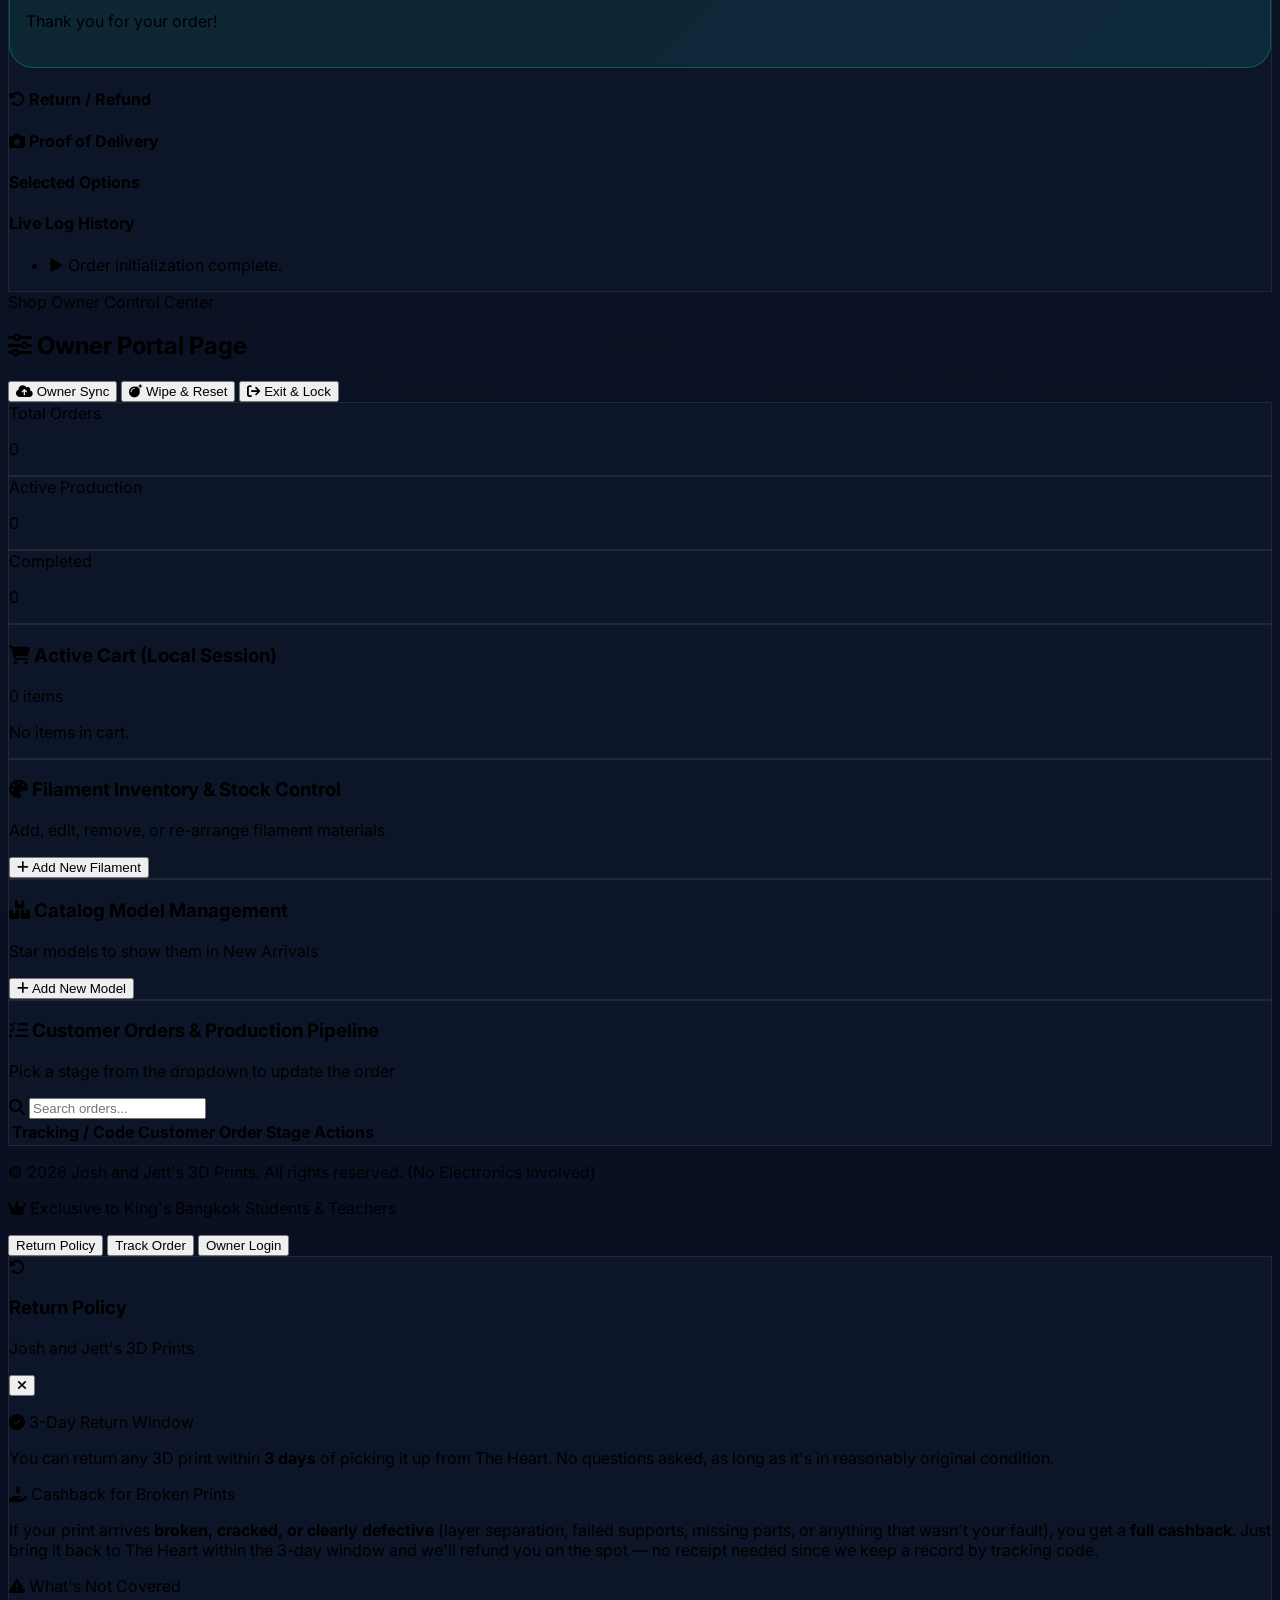
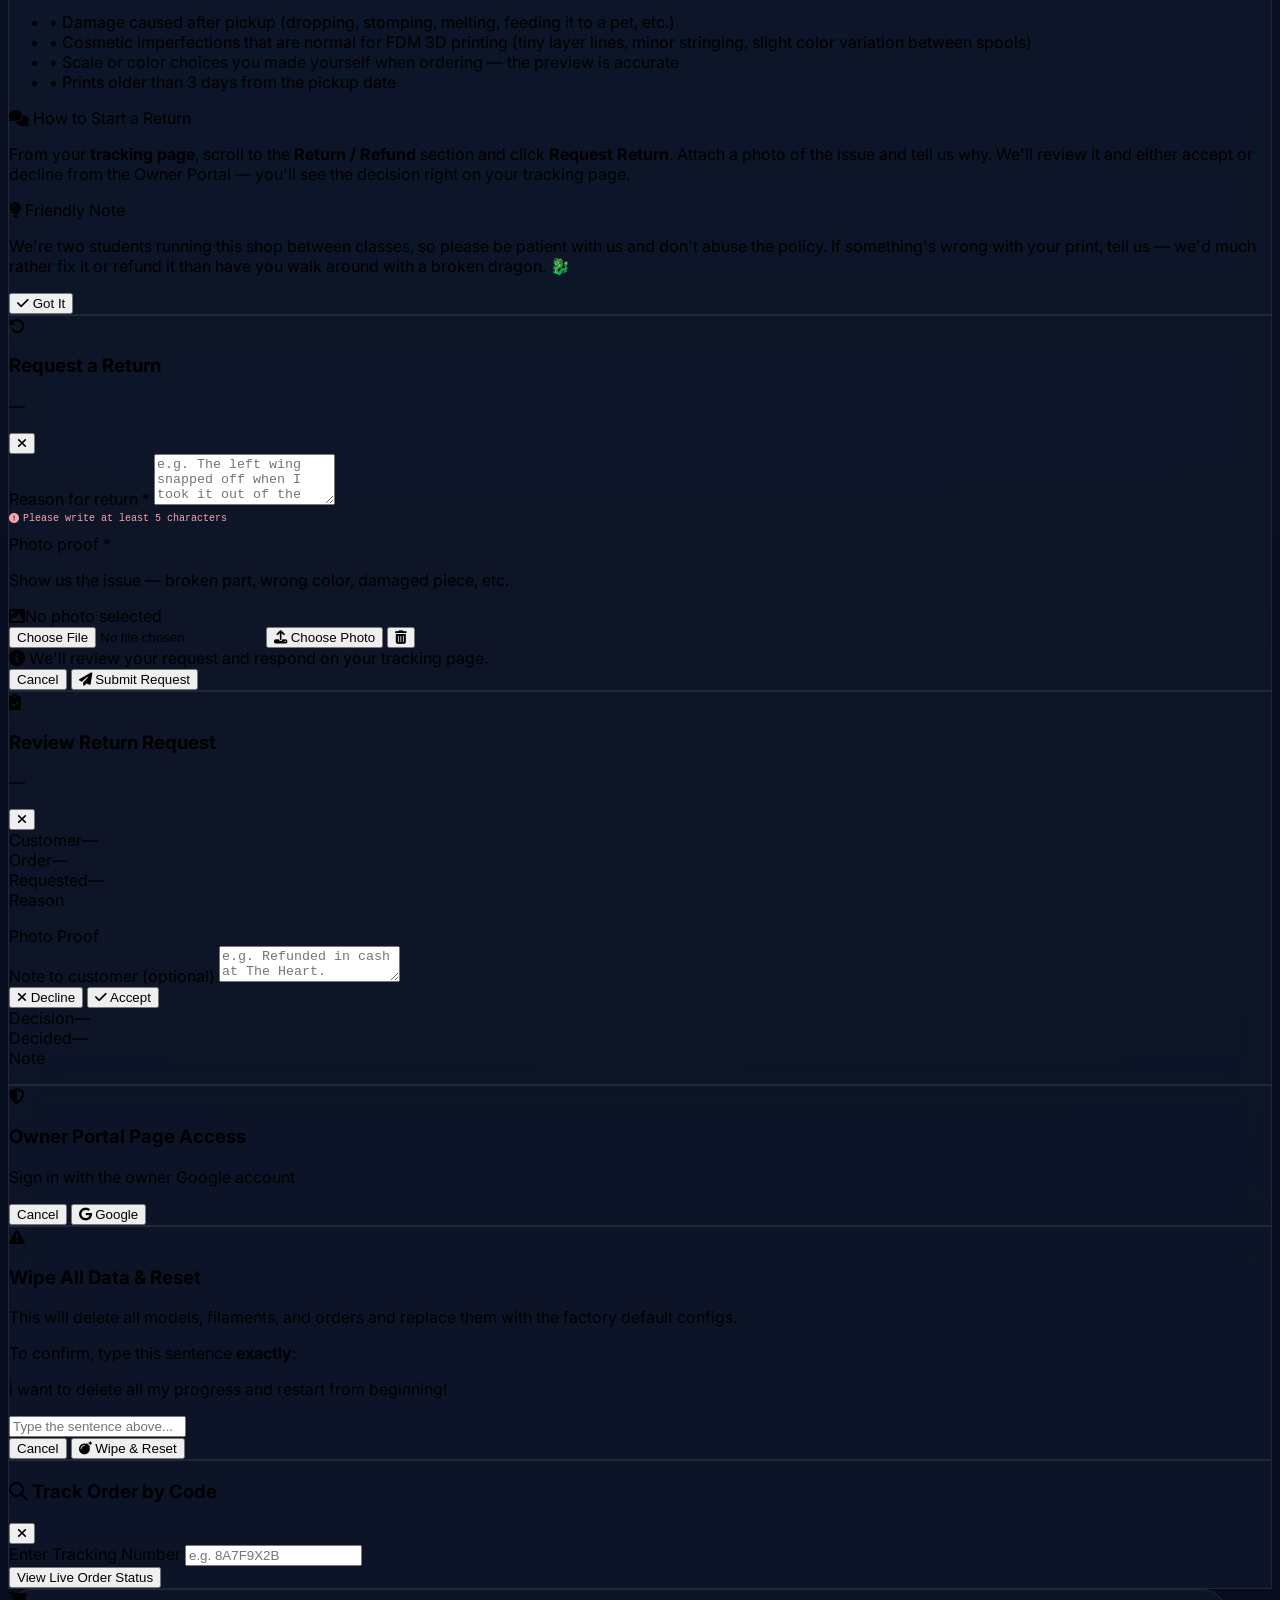
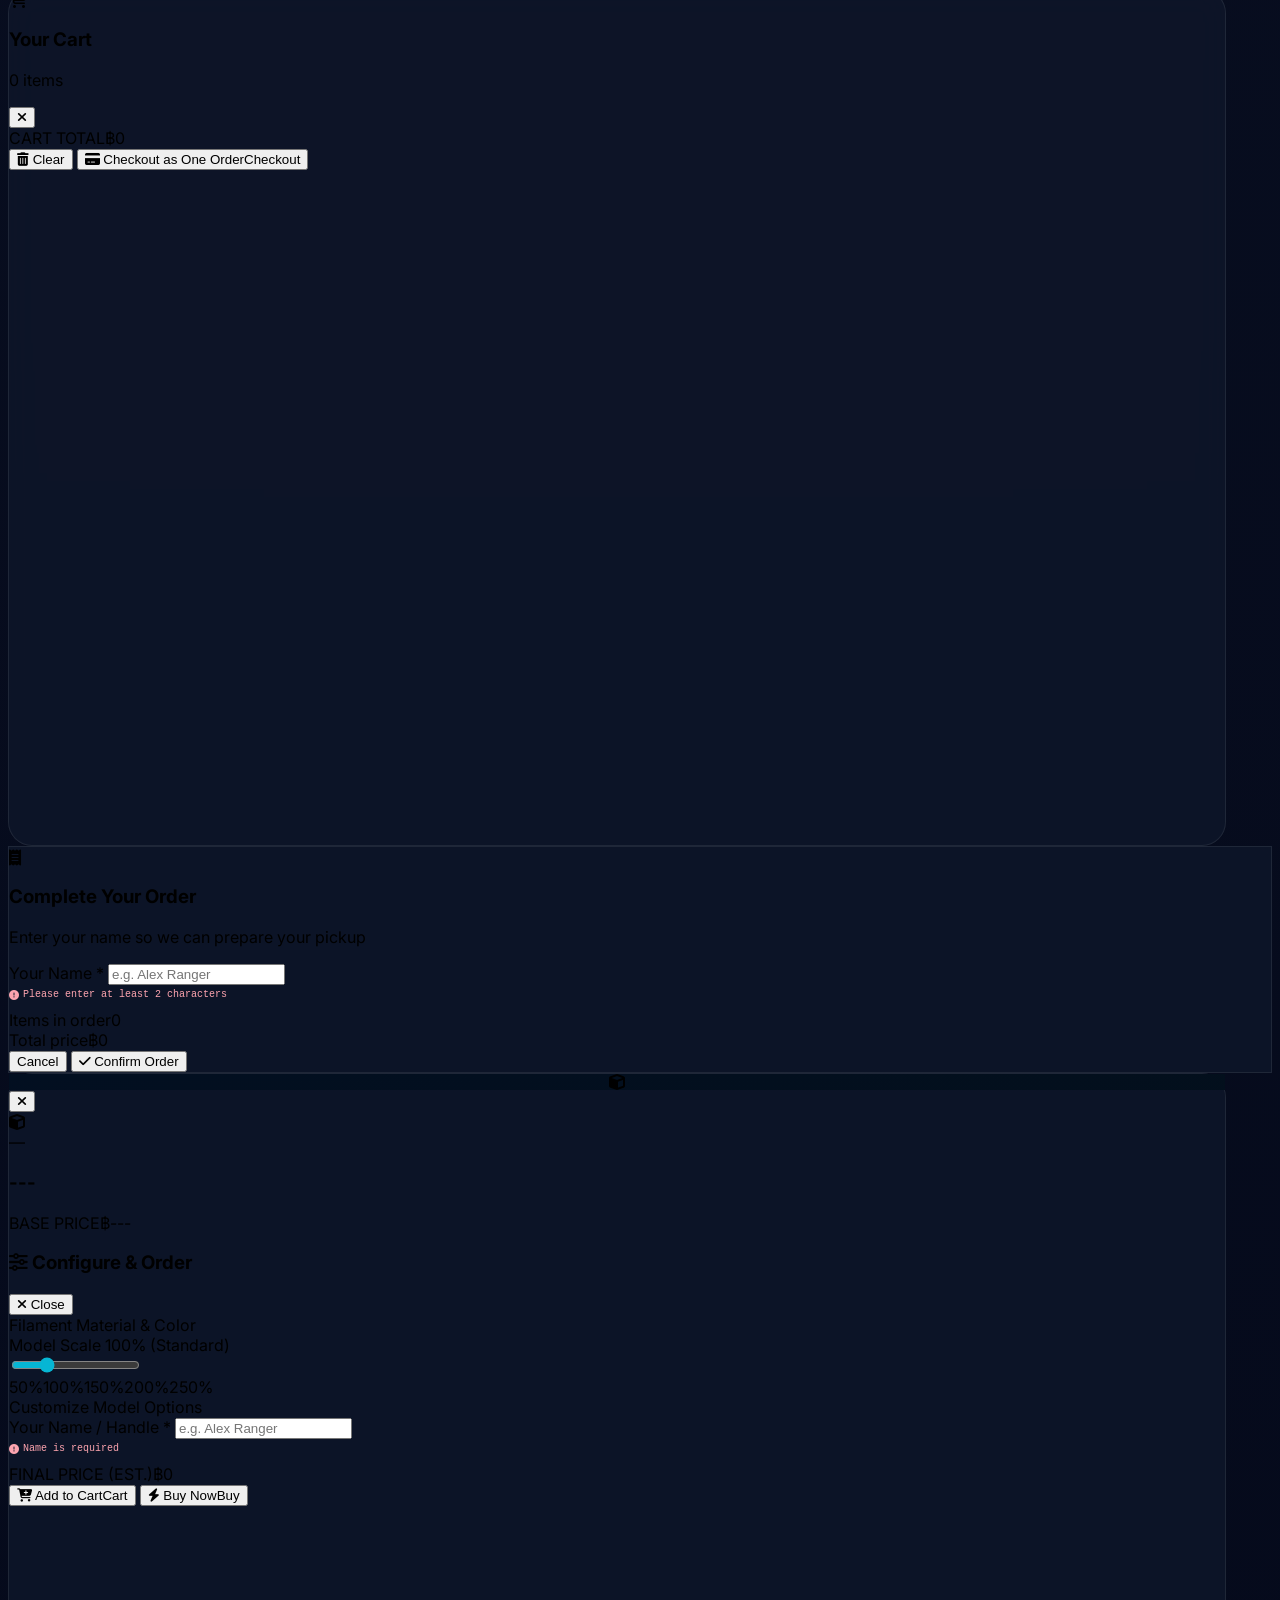
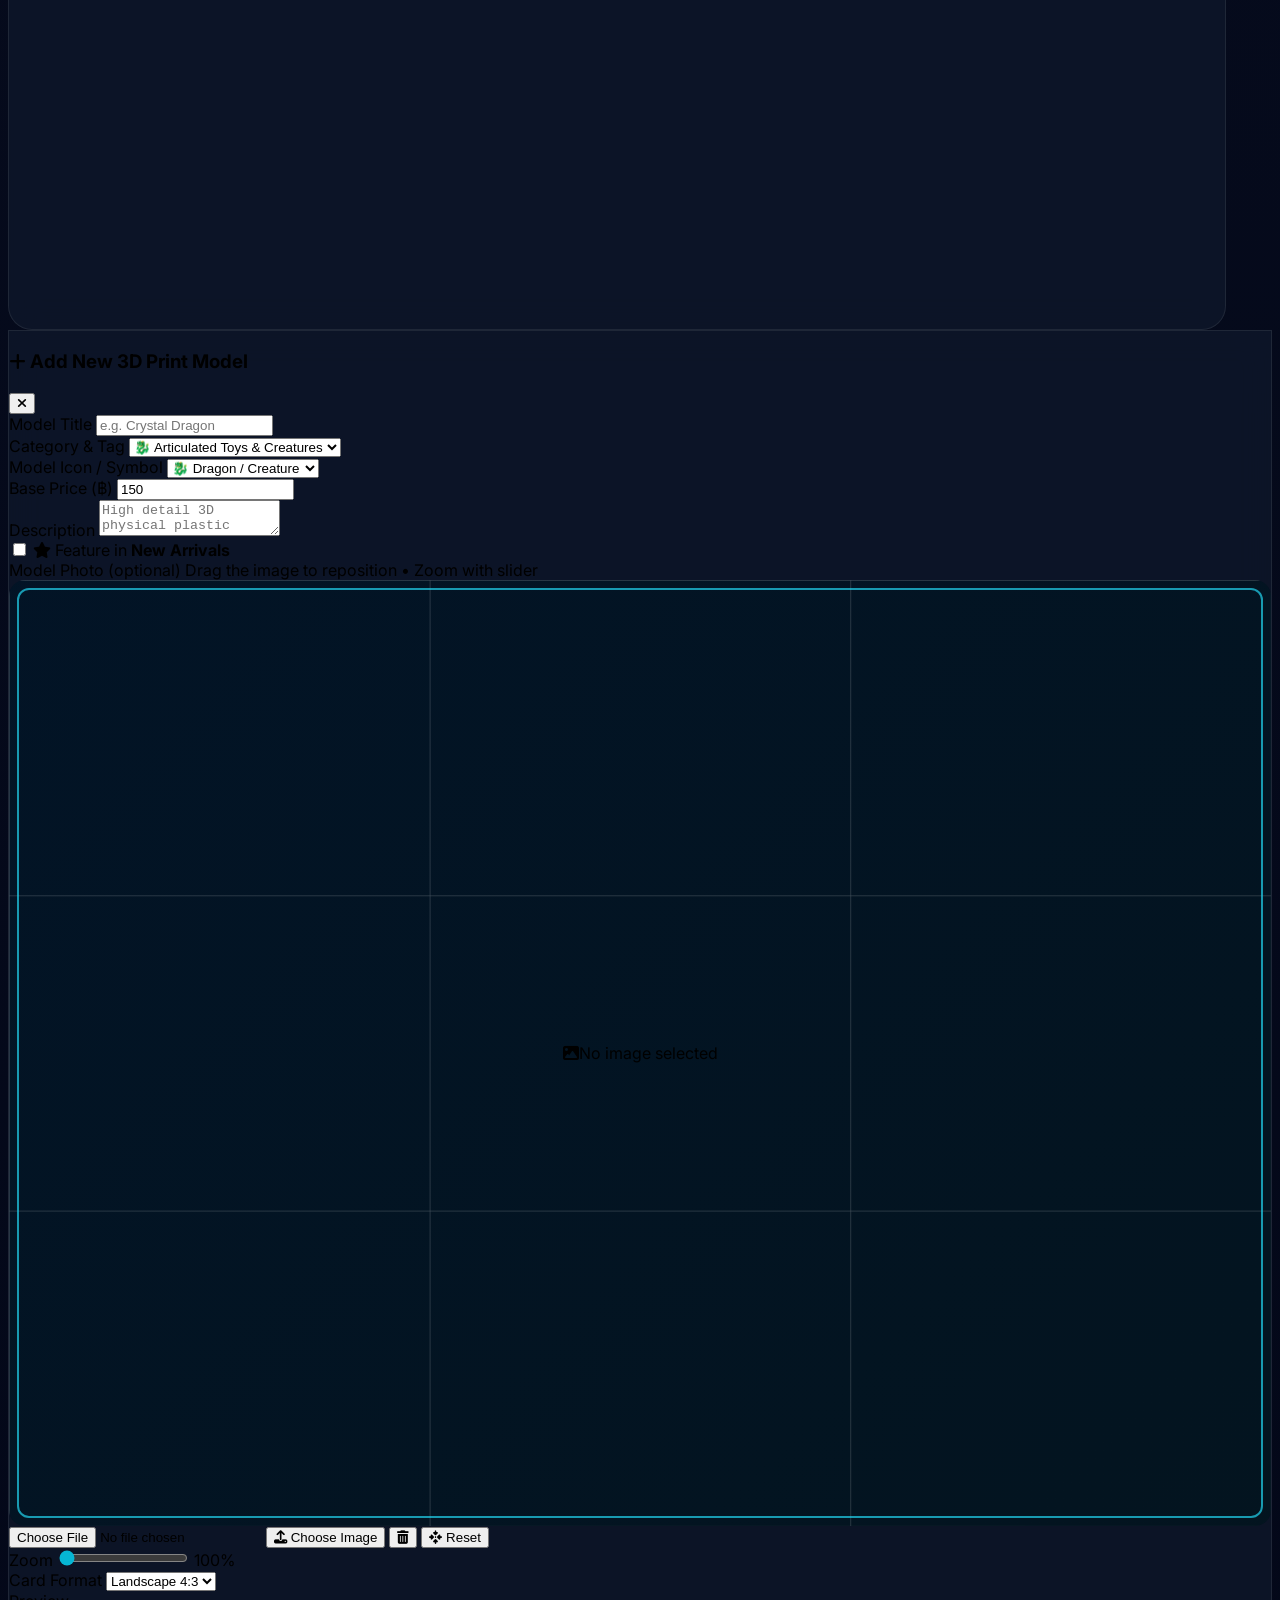
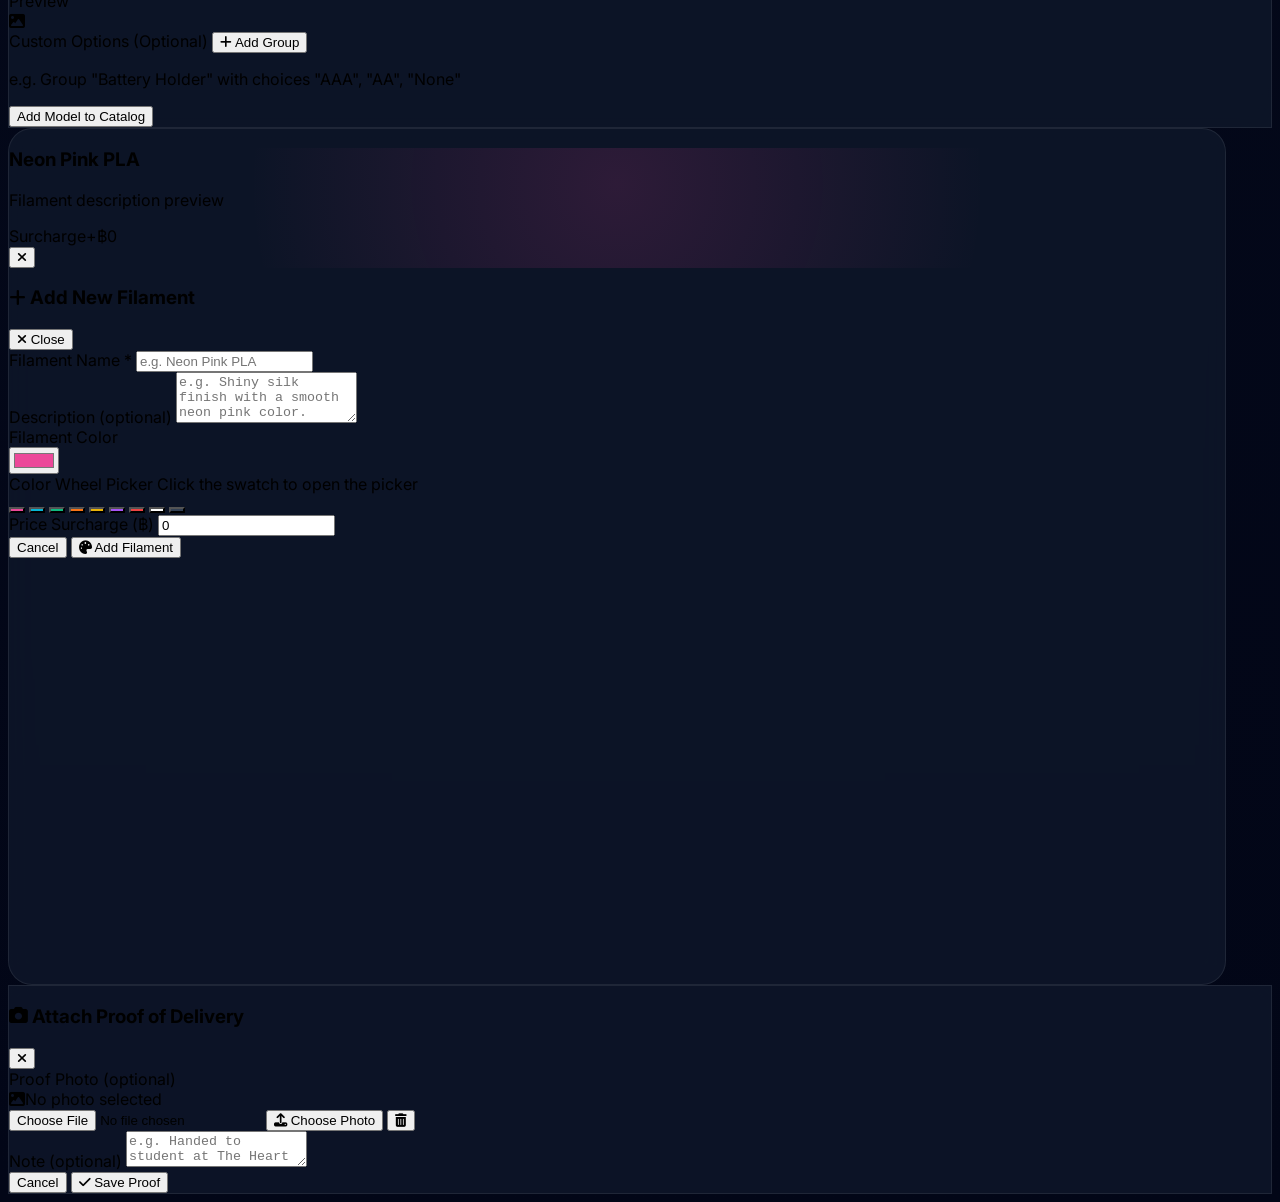
==== commit d6b985e8: "Create index.html" ====
--- a/index.html
+++ b/index.html
@@ -25,6 +25,7 @@
 
   <script type="module">
     import { initializeApp } from "https://www.gstatic.com/firebasejs/12.19.0/firebase-app.js";
+    import { getAuth, setPersistence, browserSessionPersistence, signInWithPopup, GoogleAuthProvider, signOut, onAuthStateChanged } from "https://www.gstatic.com/firebasejs/12.19.0/firebase-auth.js";
     import { getFirestore, collection, doc, getDocs, getDoc, setDoc, deleteDoc, writeBatch, onSnapshot }
       from "https://www.gstatic.com/firebasejs/12.19.0/firebase-firestore.js";
 
@@ -40,8 +41,10 @@
 
     const app = initializeApp(firebaseConfig);
     const db = getFirestore(app);
-
-    window.__fb = { db, collection, doc, getDocs, getDoc, setDoc, deleteDoc, writeBatch, onSnapshot, ready: true };
+    const auth = getAuth(app);
+    setPersistence(auth, browserSessionPersistence);
+
+    window.__fb = { db, auth, signInWithPopup, GoogleAuthProvider, signOut, onAuthStateChanged, collection, doc, getDocs, getDoc, setDoc, deleteDoc, writeBatch, onSnapshot, ready: true };
     window.dispatchEvent(new Event('firebase-ready'));
   </script>
 
@@ -1206,12 +1209,12 @@
     // ============================================================
     const MAINT_COL = 'maintenance';
     const MAINT_DOC = 'config';
-    const MAINT_PIN = '55854';               // <-- maintenance panel PIN
-    const OWNER_PIN = '85455';               // <-- owner portal PIN
+
+
 
     const MAINT_DEFAULTS = {
       enabled: true,
-      progress: 85,
+      progress: 85, 
       messageKey: 'default',
       customMessage: '',
       estimatedTime: '~4:00 PM'
@@ -3212,5 +3215,184 @@
       }
     });
   </script>
+<script>
+
+/* ===== SECURITY ADD-ON (overrides earlier functions) ===== */
+const OWNER_EMAILS=["chetthajett599@gmail.com"];
+const ORDER_CODE_RE=/^8A[A-Z0-9]{6,8}$/;
+let jjIsOwner=false,jjOwnerUnsub=null,jjOrderUnsub=null,jjWatched=null,jjAuthWired=false,jjPending=null,jjListening=false;
+const safeColor=c=>/^#[0-9a-fA-F]{3,8}$/.test(c||'')?c:'#64748b';
+const safeIcon=i=>/^fa-[a-z0-9-]+$/.test(i||'')?i:'fa-cube';
+const safeNum=(n,d=0)=>Number.isFinite(Number(n))?Number(n):d;
+const safeUrl=u=>/^https:\/\/[^'"\s<>\\]+$/.test(u||'')?u:'';
+
+(function(){const p=document.getElementById('owner-pin-input');if(!p)return;p.style.display='none';
+  const modal=document.getElementById('modal-owner-pin');
+  const sub=modal.querySelector('p');if(sub)sub.textContent='Sign in with the owner Google account';
+  const b=modal.querySelector('button[onclick="verifyOwnerPin()"]');if(b)b.innerHTML='<i class="fa-brands fa-google mr-1"></i> Google';
+})();
+
+function normalizeModel(row){return{id:row.id,title:row.title||'',category:row.category||'Articulated',icon:safeIcon(row.icon),price:Number(row.price||0),desc:row.desc||'',imageUrl:safeUrl(row.imageUrl),imageCrop:(row.imageCrop&&typeof row.imageCrop==='object')?row.imageCrop:defaultCrop(),options:Array.isArray(row.options)?row.options:[],newArrival:row.newArrival===true};}
+function normalizeOrder(row){
+  const rr=row.returnRequest,pf=row.proofOfDelivery;
+  return{trackingCode:String(row.trackingCode||''),customerName:String(row.customerName||''),modelTitle:String(row.modelTitle||''),modelIcon:safeIcon(row.modelIcon),specs:String(row.specs||''),printerName:String(row.printerName||''),stage:safeNum(row.stage),logs:Array.isArray(row.logs)?row.logs.map(String):[],selectedOptions:(row.selectedOptions&&typeof row.selectedOptions==='object')?row.selectedOptions:{},
+    items:(Array.isArray(row.items)?row.items:[]).slice(0,50).map(it=>({title:String(it.title||''),icon:safeIcon(it.icon),filamentName:String(it.filamentName||''),filamentColor:safeColor(it.filamentColor),scale:safeNum(it.scale,100),options:(it.options&&typeof it.options==='object')?it.options:{},unitPrice:safeNum(it.unitPrice)})),
+    proofOfDelivery:pf?{...pf,imageUrl:safeUrl(pf.imageUrl)}:null,returnRequest:rr?{...rr,imageUrl:safeUrl(rr.imageUrl)}:null,createdAt:String(row.createdAt||'')};
+}
+
+window.showToast=function(message,type='success'){
+  const c=document.getElementById('toast-container');if(!c)return;
+  const t=document.createElement('div');
+  const bg=type==='success'?'bg-cyan-950/95 border-cyan-500/40 text-cyan-300':'bg-rose-950/95 border-rose-500/40 text-rose-300';
+  const ic=type==='success'?'fa-circle-check text-cyan-400':'fa-triangle-exclamation text-rose-400';
+  t.className='glass-panel p-4 rounded-2xl border '+bg+' flex items-center gap-3 shadow-xl pointer-events-auto transform translate-y-2 opacity-0 transition-all duration-300 font-mono text-xs';
+  const i=document.createElement('i');i.className='fa-solid '+ic+' text-base';
+  const s=document.createElement('span');s.className='flex-grow';s.textContent=String(message);
+  t.append(i,s);c.appendChild(t);
+  setTimeout(()=>t.classList.remove('translate-y-2','opacity-0'),10);
+  setTimeout(()=>{t.classList.add('translate-y-2','opacity-0');setTimeout(()=>t.remove(),300);},4000);
+};
+
+/* ---- owner auth ---- */
+function setupAuth(){firebase.onAuthStateChanged(firebase.auth,u=>{jjIsOwner=!!u&&!!u.email&&OWNER_EMAILS.includes(u.email.toLowerCase());if(!jjIsOwner)stopOwnerOrders();});}
+window.openOwnerPinModal=function(){
+  if(jjIsOwner){enterOwnerPortal();return;}
+    document.getElementById('modal-owner-pin').classList.remove('hidden');
+};
+window.openMaintPinModal=function(){if(jjIsOwner){openMaintPanel();return;}jjPending='maint';openOwnerPinModal();};
+window.closeMaintPinModal=function(){closeOwnerPinModal();};
+window.verifyMaintPin=function(){};
+window.verifyOwnerPin=async function(){
+  try{
+    const cred=await firebase.signInWithPopup(firebase.auth,new firebase.GoogleAuthProvider());
+    const em=(cred.user.email||'').toLowerCase();
+    if(!OWNER_EMAILS.includes(em)){await firebase.signOut(firebase.auth);showToast('That Google account is not an owner.','error');return;}
+    jjIsOwner=true;
+    document.getElementById('modal-owner-pin').classList.add('hidden');
+    if(jjPending==='maint'){jjPending=null;openMaintPanel();}else enterOwnerPortal();
+  }catch(e){showToast('Google sign-in failed: '+(e.code||'error'),'error');}
+};
+function enterOwnerPortal(){
+  showToast('Owner Portal access granted!');
+  activeView='owner';history.replaceState(null,'','#owner');
+  document.getElementById('view-shop').classList.add('hidden');
+  document.getElementById('view-tracking').classList.add('hidden');
+  document.getElementById('view-owner').classList.remove('hidden');
+  startOwnerOrders();renderOwnerPortal();window.scrollTo({top:0,behavior:'smooth'});
+}
+function startOwnerOrders(){
+  stopOwnerOrders();
+  jjOwnerUnsub=firebase.onSnapshot(firebase.collection(firebase.db,COL_ORDERS),snap=>{
+    const arr=[];snap.forEach(d=>arr.push(d.data()));
+    orders=arr.map(normalizeOrder).filter(o=>ORDER_CODE_RE.test(o.trackingCode));rebuildMaps();
+    if(activeView==='owner')renderOwnerPortal();
+    if(activeView==='tracking'&&activeTrackingCode)viewOrderTracking(activeTrackingCode,false);
+  },e=>showToast('Orders listener: '+e.code,'error'));
+}
+function stopOwnerOrders(){if(jjOwnerUnsub){jjOwnerUnsub();jjOwnerUnsub=null;}}
+window.exitOwnerPortal=async function(){
+  stopOwnerOrders();try{await firebase.signOut(firebase.auth);}catch(e){}
+  jjIsOwner=false;orders=[];rebuildMaps();await loadMyOrders();
+  if(maintPanelOpen)closeMaintPanel();
+  activeView='shop';history.replaceState(null,'','#shop');navigateTo('shop',false);
+};
+
+/* ---- customers only see their own orders ---- */
+async function fetchOrderByCode(code){
+  if(!ORDER_CODE_RE.test(code))return null;
+  try{const s=await firebase.getDoc(firebase.doc(firebase.db,COL_ORDERS,code));return s.exists()?normalizeOrder(s.data()):null;}catch(e){return null;}
+}
+async function loadMyOrders(){
+  if(jjIsOwner)return;
+  let codes=[];try{codes=JSON.parse(localStorage.getItem('jj_my_orders_v1')||'[]');}catch(e){}
+  const local=new Map(orders.map(o=>[o.trackingCode,o]));
+  const res=await Promise.all(codes.filter(c=>ORDER_CODE_RE.test(c)).map(async c=>(await fetchOrderByCode(c))||local.get(c)||null));
+  orders=res.filter(Boolean);rebuildMaps();
+}
+function watchOrder(code){
+  if(jjIsOwner||jjWatched===code||!ORDER_CODE_RE.test(code))return;
+  if(jjOrderUnsub)jjOrderUnsub();jjWatched=code;
+  jjOrderUnsub=firebase.onSnapshot(firebase.doc(firebase.db,COL_ORDERS,code),s=>{
+    if(!s.exists())return;
+    const o=normalizeOrder(s.data()),i=orders.findIndex(x=>x.trackingCode===code);
+    if(i>=0)orders[i]=o;else orders.push(o);rebuildMaps();
+    if(activeView==='tracking'&&activeTrackingCode===code)viewOrderTracking(code,false);
+  },()=>{});
+}
+const _vot=window.viewOrderTracking;
+window.viewOrderTracking=function(c,u){_vot(c,u);if(orderMap.has(c))watchOrder(c);};
+window.submitQuickTrack=async function(){
+  const c=document.getElementById('quick-track-input').value.trim().toUpperCase();
+  if(!ORDER_CODE_RE.test(c)){showToast('That tracking code looks invalid.','error');return;}
+  if(!orderMap.has(c)){const o=await fetchOrderByCode(c);if(o){orders.push(o);rebuildMaps();}}
+  closeQuickTrackModal();viewOrderTracking(c);
+};
+/* customer sync: create-only upload of new orders (never overwrites owner changes) + pull */
+window.customerSync=async function(){
+  if(!firebase||!firebase.db){showToast('Offline — cannot sync.','error');return;}
+  if(syncState.active){showToast('Sync already in progress...');return;}
+  setSyncPill('busy','Syncing');showSyncBanner('Syncing My Order','Saving orders & downloading latest shop data...');
+  let failed=0;
+  try{const a=await readCollection(COL_MODELS);if(a.length)catalogModels=a.map(normalizeModel);}catch(e){failed++;}
+  try{const a=await readCollection(COL_FILAMENTS);if(a.length)filaments=a.map(normalizeFilament).sort((x,y)=>(x.sortOrder-y.sortOrder)||x.name.localeCompare(y.name));}catch(e){failed++;}
+  if(!jjIsOwner){
+    let mine=[];try{mine=JSON.parse(localStorage.getItem('jj_my_orders_v1')||'[]');}catch(e){}
+    for(const o of orders.filter(x=>mine.includes(x.trackingCode))){
+      try{const s=await firebase.getDoc(firebase.doc(firebase.db,COL_ORDERS,o.trackingCode));if(!s.exists())await writeDoc(COL_ORDERS,o.trackingCode,o);}catch(e){failed++;}
+    }
+    await loadMyOrders();
+  }
+  rebuildMaps();refreshAllImages();
+  if(failed===0){setSyncPill('ok','Synced');finalizeSyncBanner(true,0,'Order Synced');}
+  else{setSyncPill('failed',failed+' failed');finalizeSyncBanner(false,failed);showToast(failed+' item(s) failed to sync.','error');}
+};
+
+/* ---- faster uploads: shrink photo first, 45s timeout ---- */
+function jjShrink(dataUrl,maxSide=1400,q=0.82){return new Promise(res=>{const im=new Image();im.onload=()=>{const sc=Math.min(1,maxSide/Math.max(im.width,im.height));const c=document.createElement('canvas');c.width=Math.round(im.width*sc);c.height=Math.round(im.height*sc);c.getContext('2d').drawImage(im,0,0,c.width,c.height);res(c.toDataURL('image/jpeg',q));};im.onerror=()=>res(dataUrl);im.src=dataUrl;});}
+async function uploadToImgbb(base64Data){
+  const small=await jjShrink(base64Data);
+  const fd=new FormData();fd.append('key',IMGBB_API_KEY);fd.append('image',small.replace(/^data:image\/\w+;base64,/,''));
+  const ctl=new AbortController();const t=setTimeout(()=>ctl.abort(),45000);
+  try{
+    const r=await fetch('https://api.imgbb.com/1/upload',{method:'POST',body:fd,signal:ctl.signal});
+    const d=await r.json();
+    if(!d.success)throw new Error((d.error&&d.error.message)||'imgbb upload failed');
+    return d.data.url;
+  }catch(e){if(e.name==='AbortError')throw new Error('Upload timed out. Try again.');throw e;}
+  finally{clearTimeout(t);}
+}
+
+/* ---- boot without reading the orders collection ---- */
+function setupRealtimeListeners(){
+  if(jjListening)return;jjListening=true;
+  try{
+    firebase.onSnapshot(firebase.collection(firebase.db,COL_MODELS),snap=>{
+      const arr=[];snap.forEach(d=>arr.push(d.data()));catalogModels=arr.map(normalizeModel);
+      rebuildMaps();renderCategoryPills();renderShopGrid();if(activeView==='owner')renderOwnerCatalog();
+    });
+    firebase.onSnapshot(firebase.collection(firebase.db,COL_FILAMENTS),snap=>{
+      const arr=[];snap.forEach(d=>arr.push(d.data()));
+      filaments=arr.map(normalizeFilament).sort((a,b)=>(a.sortOrder-b.sortOrder)||a.name.localeCompare(b.name));
+      rebuildMaps();if(activeView==='owner')renderOwnerFilaments();
+      if(!selectedFilamentId&&filaments.length>0)selectedFilamentId=filaments[0].id;
+    });
+  }catch(e){}
+}
+async function initBackend(){
+  showLoading('Loading Shop','Connecting to Firebase...');setSyncPill('busy','Connecting');
+  try{
+    if(!firebase||!firebase.db)throw new Error('Firebase not initialized');
+    if(!jjAuthWired){jjAuthWired=true;setupAuth();}
+    const [m,f]=await Promise.all([readCollection(COL_MODELS),readCollection(COL_FILAMENTS)]);
+    catalogModels=m.length?m.map(normalizeModel):getDefaultModels();
+    filaments=f.length?f.map(normalizeFilament).sort((a,b)=>(a.sortOrder-b.sortOrder)||a.name.localeCompare(b.name)):getDefaultFilaments();
+    await loadMyOrders();
+    if(!selectedFilamentId&&filaments.length)selectedFilamentId=filaments[0].id;
+    rebuildMaps();renderCategoryPills();renderShopGrid();hideLoading();handleHashNavigation();
+    setSyncPill('ok','Synced');setupRealtimeListeners();
+  }catch(err){setSyncPill('err','Error');showLoadingError('Firebase','INIT_FAILED',err.message||'Failed to connect.');}
+}
+
+</script>
 </body>
 </html>
